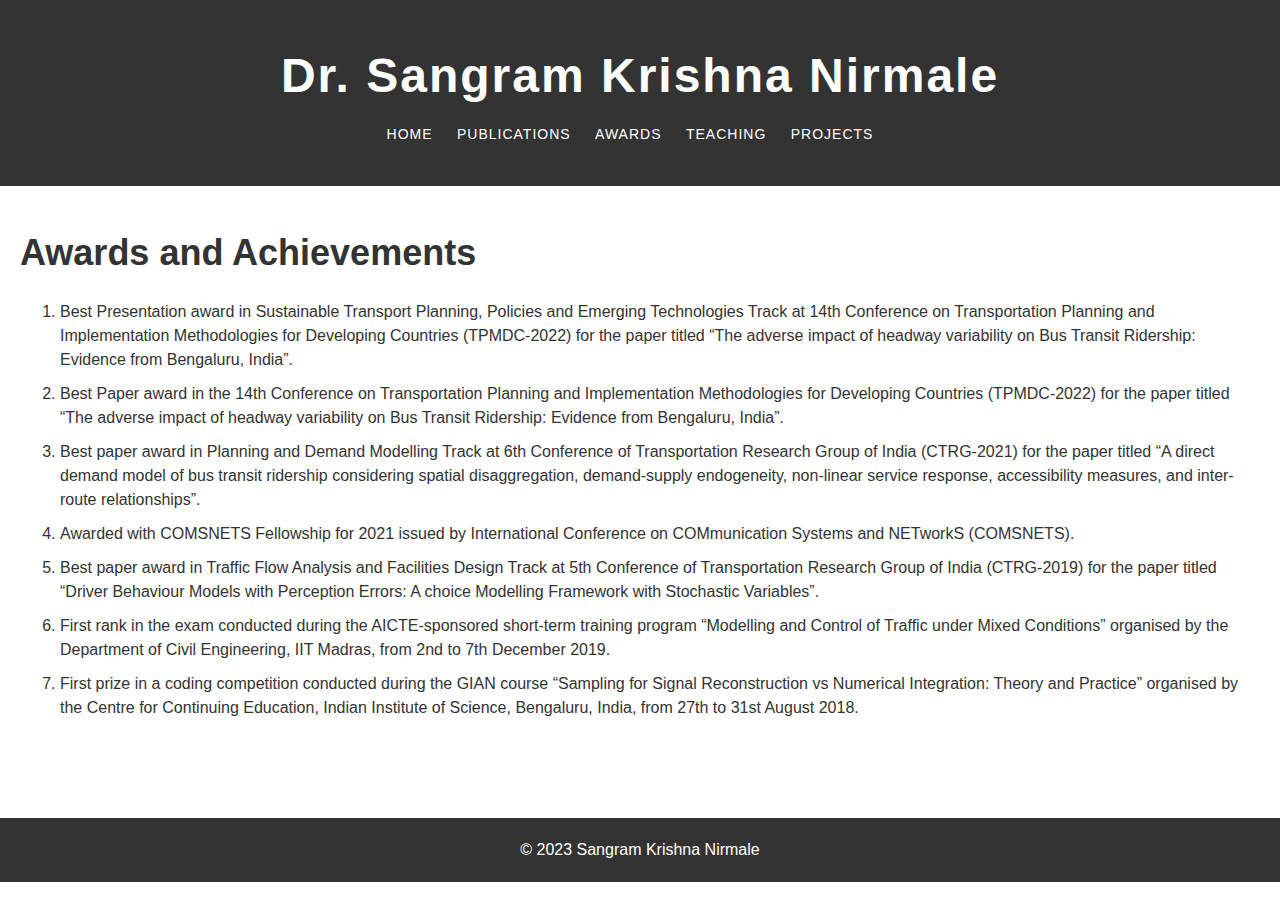
==== awards.html @ 2df4be22 "Testing2" ====
<!DOCTYPE html>
<html lang="en">
<head>
  <meta charset="UTF-8" />
  <meta name="viewport" content="width=device-width, initial-scale=1.0" />
  <title>Sangram Krishna Nirmale</title>
  <link rel="stylesheet" href="style.css" />
</head>
<body>

  <header>
    <div class="container">
      <h1 class="name">Dr. Sangram Krishna Nirmale</h1>
      <nav>
        <ul>
          <li><a href="index.html">Home</a></li>
          <li><a href="publications.html">Publications</a></li>
          <li><a href="awards.html">Awards</a></li> 
          <li><a href="TeachingExperinace.html">Teaching</a></li>
          <li><a href="projets.html">Projects</a></li>
        </ul>
      </nav>
    </div>
  </header>

  <main>
    <section id="NumberedContent">
      <h2>Awards and Achievements</h2>
      <ol>
       <li> Best Presentation award in Sustainable Transport Planning, Policies and Emerging Technologies Track at 14th Conference on Transportation Planning and Implementation Methodologies for Developing Countries (TPMDC-2022) for the paper titled “The adverse impact of headway variability on Bus Transit Ridership: Evidence from Bengaluru, India”. </li>
       <li> Best Paper award in the 14th Conference on Transportation Planning and Implementation Methodologies for Developing Countries (TPMDC-2022) for the paper titled “The adverse impact of headway variability on Bus Transit Ridership: Evidence from Bengaluru, India”. </li>
       <li> Best paper award in Planning and Demand Modelling Track at 6th Conference of Transportation Research Group of India (CTRG-2021) for the paper titled “A direct demand model of bus transit ridership considering spatial disaggregation, demand-supply endogeneity, non-linear service response, accessibility measures, and inter-route relationships”. </li>
       <li> Awarded with COMSNETS Fellowship for 2021 issued by International Conference on COMmunication Systems and NETworkS (COMSNETS).  </li>
       <li> Best paper award in Traffic Flow Analysis and Facilities Design Track at 5th Conference of Transportation Research Group of India (CTRG-2019) for the paper titled “Driver Behaviour Models with Perception Errors: A choice Modelling Framework with Stochastic Variables”.  </li>
       <li> First rank in the exam conducted during the AICTE-sponsored short-term training program “Modelling and Control of Traffic under Mixed Conditions” organised by the Department of Civil Engineering, IIT Madras, from 2nd to 7th December 2019. </li>
       <li> First prize in a coding competition conducted during the GIAN course “Sampling for Signal Reconstruction vs Numerical Integration: Theory and Practice” organised by the Centre for Continuing Education, Indian Institute of Science, Bengaluru, India, from 27th to 31st August 2018.  </li>
     </ol>





     <br>


<br>



   </main>

  <footer>
    <p>&copy; 2023 Sangram Krishna Nirmale</p>
  </footer>

</body>
</html>
---- style.css ----
/* Global styles */
* {
  box-sizing: border-box;
  margin: 0;
  padding: 0;
}

body {
  font-family: 'Open Sans', sans-serif;
  font-size: 16px;
  line-height: 1.5;
  color: #333;
}

.container {
  max-width: 1100px;
  margin: 0 auto;
  padding: 20px;
  display: flex;
  flex-direction: column;
  align-items: center;
}

header {
  background-color: #333;
  color: #fff;
  padding: 20px;
  text-align: center;
}

h1.name {
  font-size: 48px;
  margin-bottom: 10px;
  letter-spacing: 2px;
}

nav ul {
  list-style: none;
  margin: 0;
  padding: 0;
}

nav li {
  display: inline-block;
  margin-right: 20px;
}

nav a {
  color: #fff;
  text-decoration: none;
  text-transform: uppercase;
  letter-spacing: 1px;
  font-size: 14px;
}

nav a:hover {
  border-bottom: 2px solid #fff;
}

main section {
  padding: 40px 20px;
}

main section h2 {
  font-size: 36px;
  margin-bottom: 20px;
}

main section ul {
  list-style: none;
  margin: 0;
  padding: 0;
}

main section li {
  margin-bottom: 10px;
}

footer {
  background-color: #333;
  color: #fff;
  text-align: center;
  padding: 20px;
}

/* Custom styles */
.profile-image {
  display: block;
  width: 150px;
  height: 150px;
  border-radius: 50%;
  margin-bottom: 10px;
}

/* Responsive styles */
@media screen and (max-width: 767px) {
  h1.name {
    font-size: 20px;
  }

  nav li {
    display: block;
    margin-bottom: 10px;
  }

  main section {
    padding: 20px;
  }

  main section h2 {
    font-size: 24px;
    text-indent: 50px;
  }

  .profile-image {
    width: 100px;
    height: 100px;
  }
}

section#NumberedContent ol {
  margin-left: 40px;
}

section#NumberedContent ul {
  margin-left: 40px;
}


#gallery {
  padding: 40px 20px;
}

.gallery-container {
  display: grid;
  grid-template-columns: repeat(3, 1fr);
  grid-gap: 20px;
}

.gallery-item {
  position: relative;
  overflow: hidden;
}

.gallery-item img {
  width: 70%;
  height: auto;
  display: block;
  transition: transform 0.3s ease;
}

/*
.gallery-item:hover img {
  transform: scale(1.1);
}


.gallery-item figcaption {
  position: absolute;
  bottom: 0;
  left: 0;
  right: 0;
  background-color: rgba(0, 0, 0, 0.8);
  color: #fff;
  padding: 10px;
  opacity: 0;
  transition: opacity 0.3s ease;
}

.gallery-item:hover figcaption {
  opacity: 1;
}
*/

#back-to-top {
  position: fixed;
  bottom: 20px;
  right: 20px;
  display: none;
  padding: 10px 20px;
  background-color: #333;
  color: #fff;
  text-decoration: none;
  border-radius: 5px;
}

#back-to-top:hover {
  background-color: #555;
}

.gallery {
  display: grid;
  grid-template-columns: repeat(auto-fit, minmax(250px, 1fr));
  grid-gap: 20px;
}

.gallery-item {
  position: relative;
}

.gallery-item img {
  width: 100%;
  height: auto;
  display: block;
}

.caption {
  position: absolute;
  bottom: 0;
  left: 0;
  right: 0;
  background-color: rgba(0, 0, 0, 0.8);
  color: #fff;
  padding: 10px;
  opacity: 0;
  transition: opacity 0.2s ease-in-out;
}

.gallery-item:hover .caption {
  opacity: 1;
}

#home {
  display: flex;
  justify-content: center;
  align-items: center;
  height: 40vh;
}

#home img {
  max-width: 100%;
  max-height: 100%;
}



<style>
div.a {
  text-indent: 30px;
}

div.b {
  text-indent: 60px;
}

div.c {
  text-indent: 30%;
}
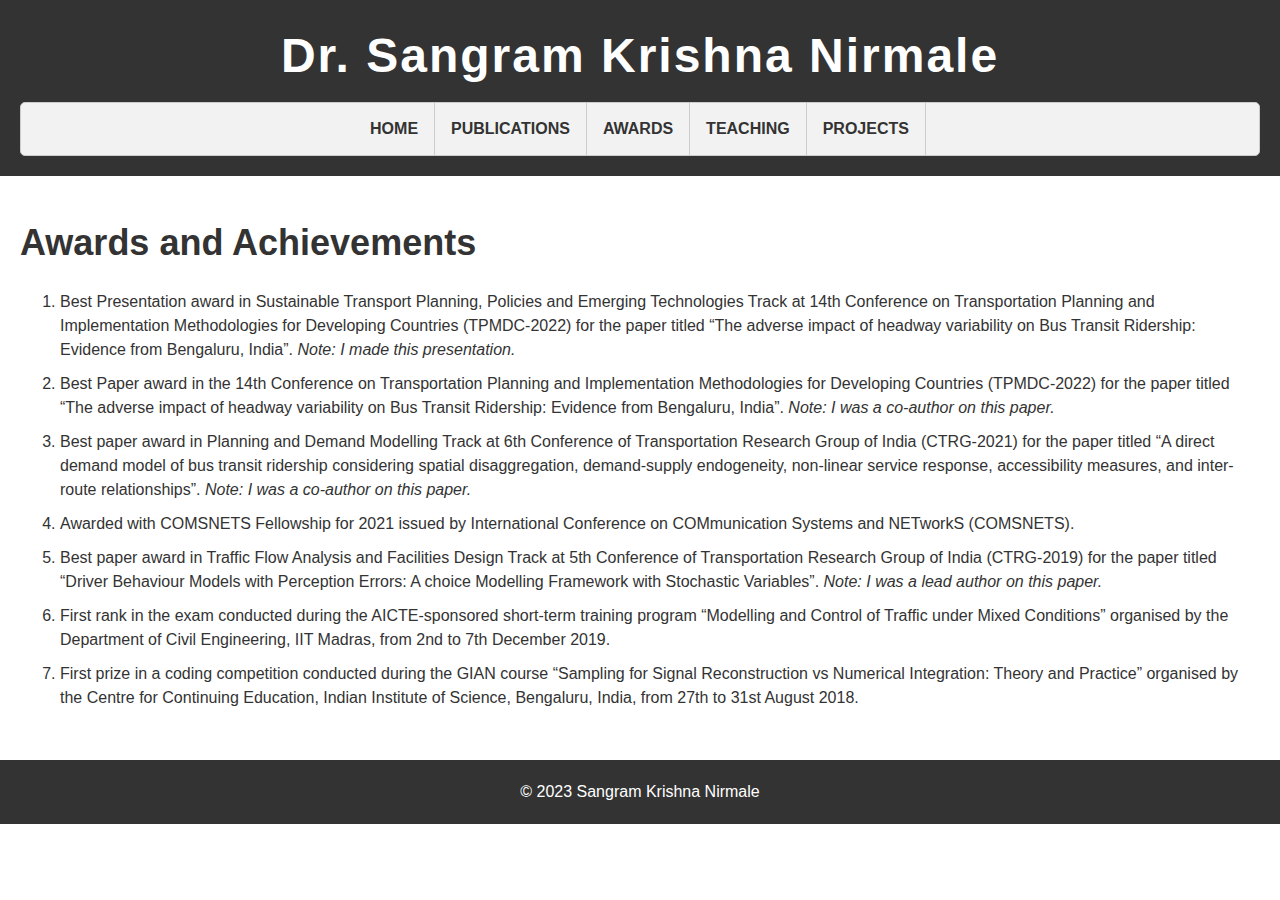
==== commit facb4e3f: "14April23_9PM" ====
--- a/awards.html
+++ b/awards.html
@@ -27,23 +27,14 @@
     <section id="NumberedContent">
       <h2>Awards and Achievements</h2>
       <ol>
-       <li> Best Presentation award in Sustainable Transport Planning, Policies and Emerging Technologies Track at 14th Conference on Transportation Planning and Implementation Methodologies for Developing Countries (TPMDC-2022) for the paper titled “The adverse impact of headway variability on Bus Transit Ridership: Evidence from Bengaluru, India”. </li>
-       <li> Best Paper award in the 14th Conference on Transportation Planning and Implementation Methodologies for Developing Countries (TPMDC-2022) for the paper titled “The adverse impact of headway variability on Bus Transit Ridership: Evidence from Bengaluru, India”. </li>
-       <li> Best paper award in Planning and Demand Modelling Track at 6th Conference of Transportation Research Group of India (CTRG-2021) for the paper titled “A direct demand model of bus transit ridership considering spatial disaggregation, demand-supply endogeneity, non-linear service response, accessibility measures, and inter-route relationships”. </li>
+       <li> Best Presentation award in Sustainable Transport Planning, Policies and Emerging Technologies Track at 14th Conference on Transportation Planning and Implementation Methodologies for Developing Countries (TPMDC-2022) for the paper titled “The adverse impact of headway variability on Bus Transit Ridership: Evidence from Bengaluru, India”. <i> Note: I made this presentation.</i>   </li>
+       <li> Best Paper award in the 14th Conference on Transportation Planning and Implementation Methodologies for Developing Countries (TPMDC-2022) for the paper titled “The adverse impact of headway variability on Bus Transit Ridership: Evidence from Bengaluru, India”. <i> Note: I was a co-author on this paper. </i>   </li>
+       <li> Best paper award in Planning and Demand Modelling Track at 6th Conference of Transportation Research Group of India (CTRG-2021) for the paper titled “A direct demand model of bus transit ridership considering spatial disaggregation, demand-supply endogeneity, non-linear service response, accessibility measures, and inter-route relationships”. <i> Note: I was a co-author on this paper. </i>  </li>
        <li> Awarded with COMSNETS Fellowship for 2021 issued by International Conference on COMmunication Systems and NETworkS (COMSNETS).  </li>
-       <li> Best paper award in Traffic Flow Analysis and Facilities Design Track at 5th Conference of Transportation Research Group of India (CTRG-2019) for the paper titled “Driver Behaviour Models with Perception Errors: A choice Modelling Framework with Stochastic Variables”.  </li>
+       <li> Best paper award in Traffic Flow Analysis and Facilities Design Track at 5th Conference of Transportation Research Group of India (CTRG-2019) for the paper titled “Driver Behaviour Models with Perception Errors: A choice Modelling Framework with Stochastic Variables”. <i> Note: I was a lead author on this paper.  </i>  </li>
        <li> First rank in the exam conducted during the AICTE-sponsored short-term training program “Modelling and Control of Traffic under Mixed Conditions” organised by the Department of Civil Engineering, IIT Madras, from 2nd to 7th December 2019. </li>
        <li> First prize in a coding competition conducted during the GIAN course “Sampling for Signal Reconstruction vs Numerical Integration: Theory and Practice” organised by the Centre for Continuing Education, Indian Institute of Science, Bengaluru, India, from 27th to 31st August 2018.  </li>
      </ol>
-
-
-
-
-
-     <br>
-
-
-<br>
 
 
 
--- a/style.css
+++ b/style.css
@@ -10,16 +10,77 @@
   font-size: 16px;
   line-height: 1.5;
   color: #333;
+  margin-right: 0px;
+  margin-left: 0px;
 }
 
 .container {
-  max-width: 1100px;
+  max-width: 100%;
   margin: 0 auto;
-  padding: 20px;
+  padding: 0 auto;
   display: flex;
   flex-direction: column;
   align-items: center;
-}
+  width: 100%;
+}
+
+
+nav {
+  background-color: #f2f2f2;  /* #f2f2f2 */
+  border: 1px solid #ccc;
+  border-radius: 5px;
+  overflow: hidden;
+  width: 100%;
+}
+
+nav ul {
+  list-style: none;
+  margin: 0;
+  padding: 0;
+  display: flex;
+  justify-content: center;
+  text-transform: uppercase;
+  font-weight: bold;
+}
+
+nav li a {
+  display: block;
+  color: #333;
+  text-align: center;
+  padding: 14px 16px;
+  text-decoration: none;
+  border-right: 1px solid #ccc;
+}
+
+/* CSS for the hover effect */
+nav li a:hover {
+  background-color: #ddd;
+}
+nav li a:hover i:before {
+  content: "\f1b2"; /* This is the code for the alternate icon */
+}
+
+/* Media queries for mobile devices */
+@media only screen and (max-width: 600px) {
+  nav li {
+    width: 100%;
+    border-right: none;
+  }
+  
+  nav li:last-child {
+    border-bottom: 1px solid #ccc;
+  }
+  
+  nav li a {
+    border-bottom: 1px solid #ccc;
+    padding: 10px 0;
+  }
+  
+  nav ul {
+    flex-wrap: wrap;
+  }
+}
+
 
 header {
   background-color: #333;
@@ -34,28 +95,7 @@
   letter-spacing: 2px;
 }
 
-nav ul {
-  list-style: none;
-  margin: 0;
-  padding: 0;
-}
-
-nav li {
-  display: inline-block;
-  margin-right: 20px;
-}
-
-nav a {
-  color: #fff;
-  text-decoration: none;
-  text-transform: uppercase;
-  letter-spacing: 1px;
-  font-size: 14px;
-}
-
-nav a:hover {
-  border-bottom: 2px solid #fff;
-}
+
 
 main section {
   padding: 40px 20px;
@@ -95,12 +135,14 @@
 /* Responsive styles */
 @media screen and (max-width: 767px) {
   h1.name {
-    font-size: 20px;
+    font-size: 36px;
+
   }
 
   nav li {
     display: block;
     margin-bottom: 10px;
+    text-indent: 10px;
   }
 
   main section {
@@ -109,7 +151,6 @@
 
   main section h2 {
     font-size: 24px;
-    text-indent: 50px;
   }
 
   .profile-image {
@@ -118,13 +159,6 @@
   }
 }
 
-section#NumberedContent ol {
-  margin-left: 40px;
-}
-
-section#NumberedContent ul {
-  margin-left: 40px;
-}
 
 
 #gallery {
@@ -149,28 +183,6 @@
   transition: transform 0.3s ease;
 }
 
-/*
-.gallery-item:hover img {
-  transform: scale(1.1);
-}
-
-
-.gallery-item figcaption {
-  position: absolute;
-  bottom: 0;
-  left: 0;
-  right: 0;
-  background-color: rgba(0, 0, 0, 0.8);
-  color: #fff;
-  padding: 10px;
-  opacity: 0;
-  transition: opacity 0.3s ease;
-}
-
-.gallery-item:hover figcaption {
-  opacity: 1;
-}
-*/
 
 #back-to-top {
   position: fixed;
@@ -232,18 +244,30 @@
   max-height: 100%;
 }
 
-
-
 <style>
 div.a {
-  text-indent: 30px;
+  text-indent: 0px;
+  padding-left: 40px;
+  text-indent:-20px;
 }
 
 div.b {
-  text-indent: 60px;
+  text-indent: 0px;
+  padding-left: 40px;
+  text-indent:-20px;
 }
 
 div.c {
-  text-indent: 30%;
-}
-
+  text-indent: 0%;
+  padding-left: 40px;
+  text-indent:-20px;
+}
+
+section#NumberedContent ol {
+  padding-left: 40px;
+}
+
+section#NumberedContent ul {
+  padding-left: 40px;
+  text-indent:-20px;
+}
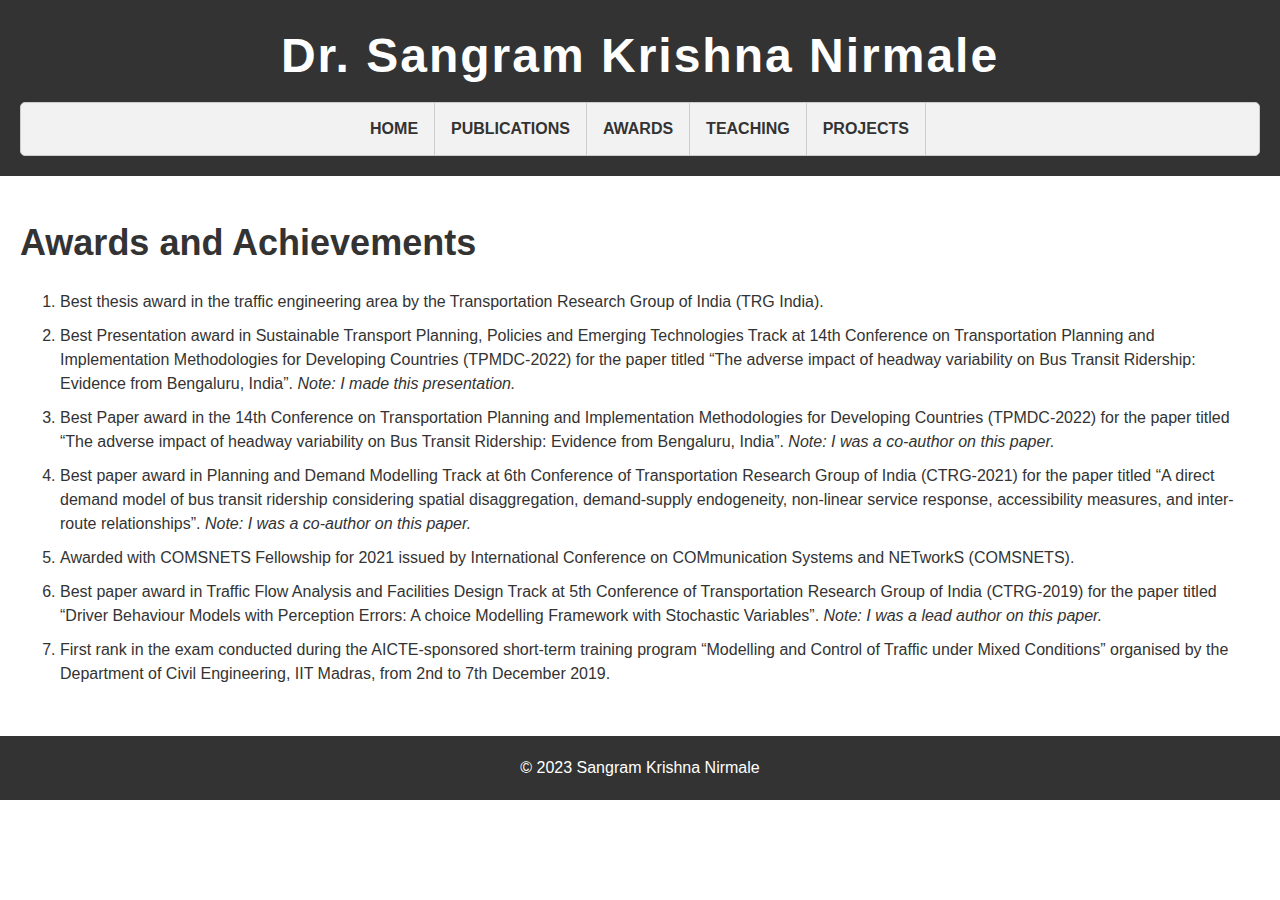
==== commit 6a671a65: "23Dec2023_6AM" ====
--- a/awards.html
+++ b/awards.html
@@ -27,13 +27,13 @@
     <section id="NumberedContent">
       <h2>Awards and Achievements</h2>
       <ol>
+       <li> Best thesis award in the traffic engineering area by the Transportation Research Group of India (TRG India).    </li>
        <li> Best Presentation award in Sustainable Transport Planning, Policies and Emerging Technologies Track at 14th Conference on Transportation Planning and Implementation Methodologies for Developing Countries (TPMDC-2022) for the paper titled “The adverse impact of headway variability on Bus Transit Ridership: Evidence from Bengaluru, India”. <i> Note: I made this presentation.</i>   </li>
        <li> Best Paper award in the 14th Conference on Transportation Planning and Implementation Methodologies for Developing Countries (TPMDC-2022) for the paper titled “The adverse impact of headway variability on Bus Transit Ridership: Evidence from Bengaluru, India”. <i> Note: I was a co-author on this paper. </i>   </li>
        <li> Best paper award in Planning and Demand Modelling Track at 6th Conference of Transportation Research Group of India (CTRG-2021) for the paper titled “A direct demand model of bus transit ridership considering spatial disaggregation, demand-supply endogeneity, non-linear service response, accessibility measures, and inter-route relationships”. <i> Note: I was a co-author on this paper. </i>  </li>
        <li> Awarded with COMSNETS Fellowship for 2021 issued by International Conference on COMmunication Systems and NETworkS (COMSNETS).  </li>
        <li> Best paper award in Traffic Flow Analysis and Facilities Design Track at 5th Conference of Transportation Research Group of India (CTRG-2019) for the paper titled “Driver Behaviour Models with Perception Errors: A choice Modelling Framework with Stochastic Variables”. <i> Note: I was a lead author on this paper.  </i>  </li>
        <li> First rank in the exam conducted during the AICTE-sponsored short-term training program “Modelling and Control of Traffic under Mixed Conditions” organised by the Department of Civil Engineering, IIT Madras, from 2nd to 7th December 2019. </li>
-       <li> First prize in a coding competition conducted during the GIAN course “Sampling for Signal Reconstruction vs Numerical Integration: Theory and Practice” organised by the Centre for Continuing Education, Indian Institute of Science, Bengaluru, India, from 27th to 31st August 2018.  </li>
      </ol>
 
 
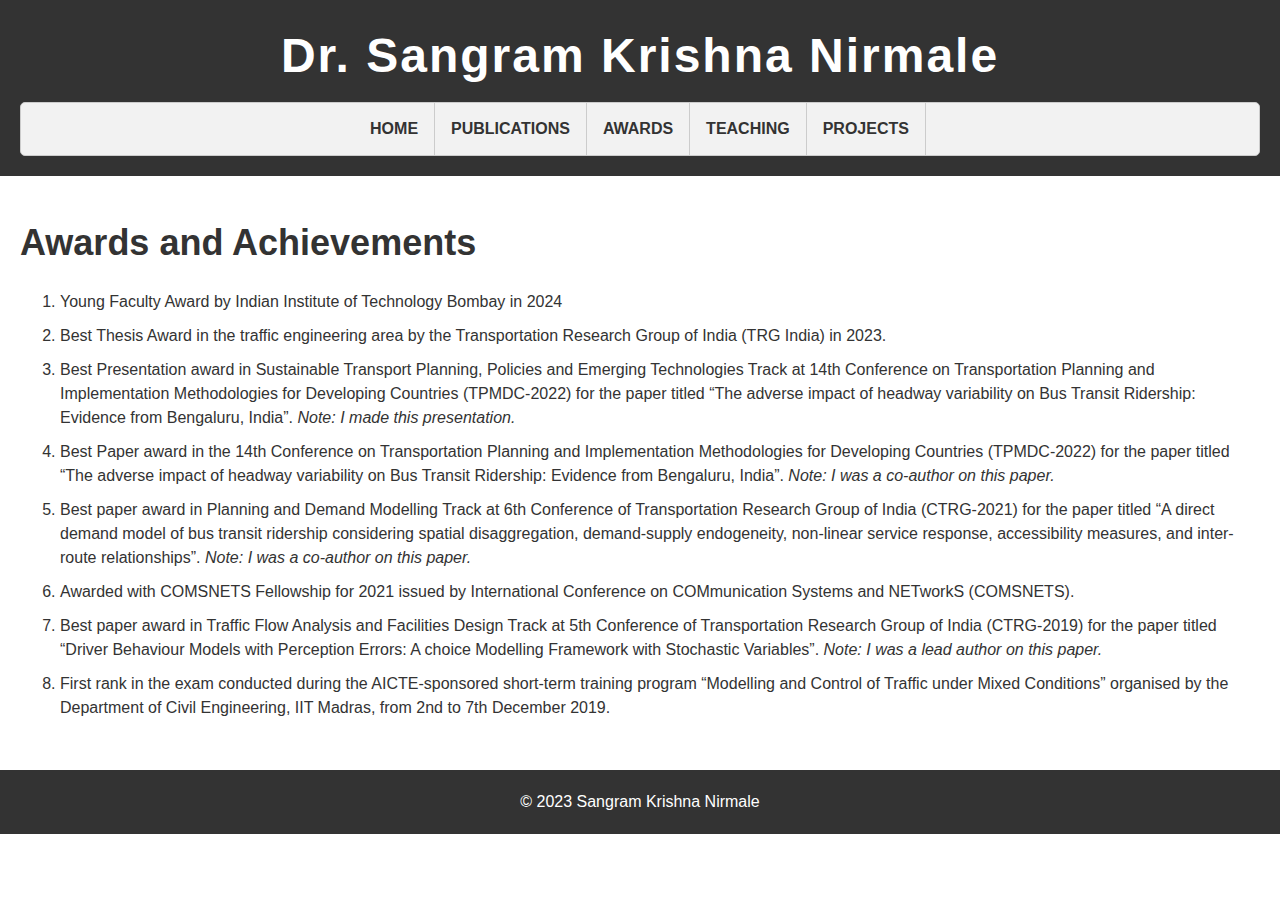
==== commit 70395e8f: "6April2024_11AM" ====
--- a/awards.html
+++ b/awards.html
@@ -27,7 +27,8 @@
     <section id="NumberedContent">
       <h2>Awards and Achievements</h2>
       <ol>
-       <li> Best thesis award in the traffic engineering area by the Transportation Research Group of India (TRG India).    </li>
+       <li> Young Faculty Award by Indian Institute of Technology Bombay in 2024 </li>
+       <li> Best Thesis Award in the traffic engineering area by the Transportation Research Group of India (TRG India) in 2023.    </li>
        <li> Best Presentation award in Sustainable Transport Planning, Policies and Emerging Technologies Track at 14th Conference on Transportation Planning and Implementation Methodologies for Developing Countries (TPMDC-2022) for the paper titled “The adverse impact of headway variability on Bus Transit Ridership: Evidence from Bengaluru, India”. <i> Note: I made this presentation.</i>   </li>
        <li> Best Paper award in the 14th Conference on Transportation Planning and Implementation Methodologies for Developing Countries (TPMDC-2022) for the paper titled “The adverse impact of headway variability on Bus Transit Ridership: Evidence from Bengaluru, India”. <i> Note: I was a co-author on this paper. </i>   </li>
        <li> Best paper award in Planning and Demand Modelling Track at 6th Conference of Transportation Research Group of India (CTRG-2021) for the paper titled “A direct demand model of bus transit ridership considering spatial disaggregation, demand-supply endogeneity, non-linear service response, accessibility measures, and inter-route relationships”. <i> Note: I was a co-author on this paper. </i>  </li>
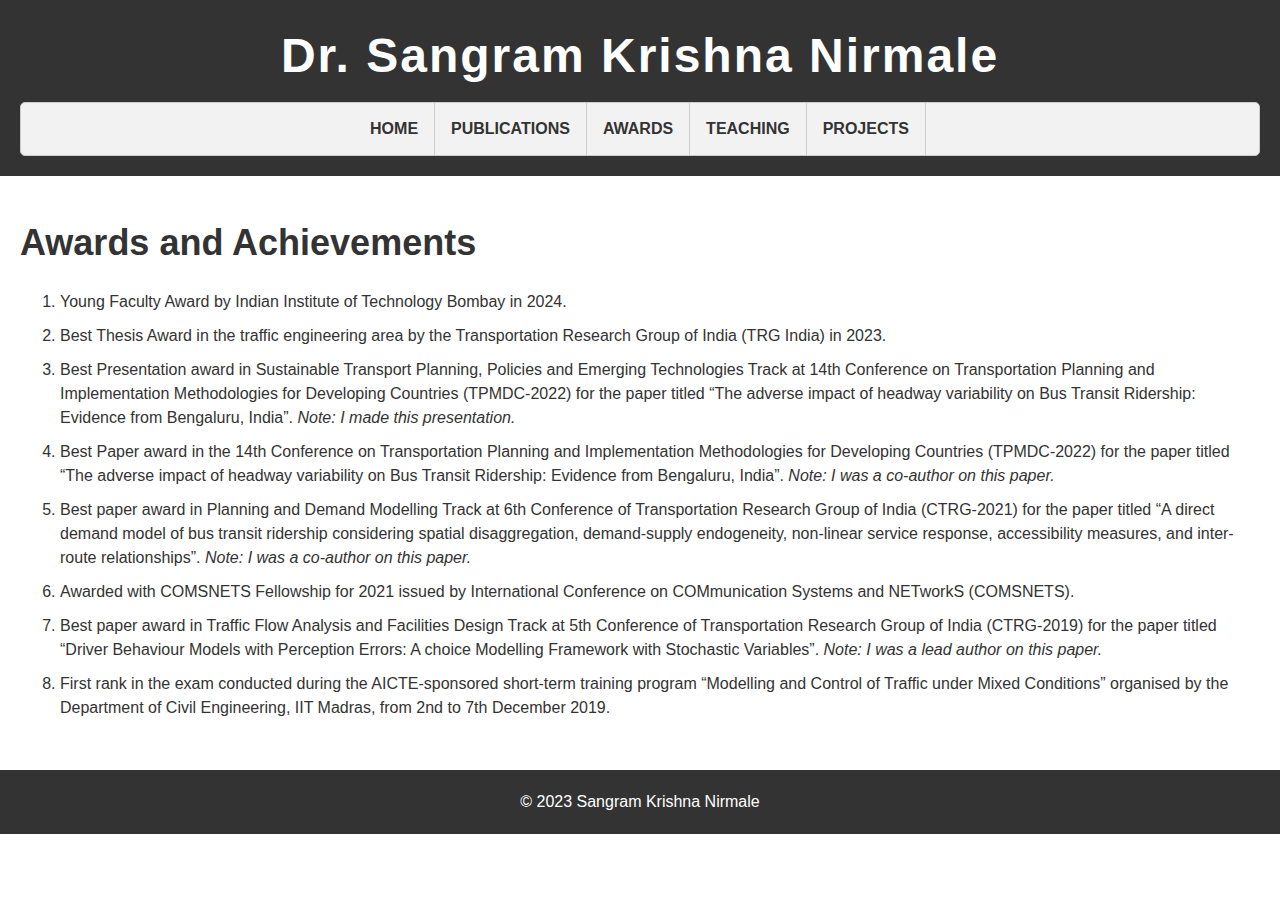
==== commit 02294de3: "11am" ====
--- a/awards.html
+++ b/awards.html
@@ -27,7 +27,7 @@
     <section id="NumberedContent">
       <h2>Awards and Achievements</h2>
       <ol>
-       <li> Young Faculty Award by Indian Institute of Technology Bombay in 2024 </li>
+       <li> Young Faculty Award by Indian Institute of Technology Bombay in 2024. </li>
        <li> Best Thesis Award in the traffic engineering area by the Transportation Research Group of India (TRG India) in 2023.    </li>
        <li> Best Presentation award in Sustainable Transport Planning, Policies and Emerging Technologies Track at 14th Conference on Transportation Planning and Implementation Methodologies for Developing Countries (TPMDC-2022) for the paper titled “The adverse impact of headway variability on Bus Transit Ridership: Evidence from Bengaluru, India”. <i> Note: I made this presentation.</i>   </li>
        <li> Best Paper award in the 14th Conference on Transportation Planning and Implementation Methodologies for Developing Countries (TPMDC-2022) for the paper titled “The adverse impact of headway variability on Bus Transit Ridership: Evidence from Bengaluru, India”. <i> Note: I was a co-author on this paper. </i>   </li>
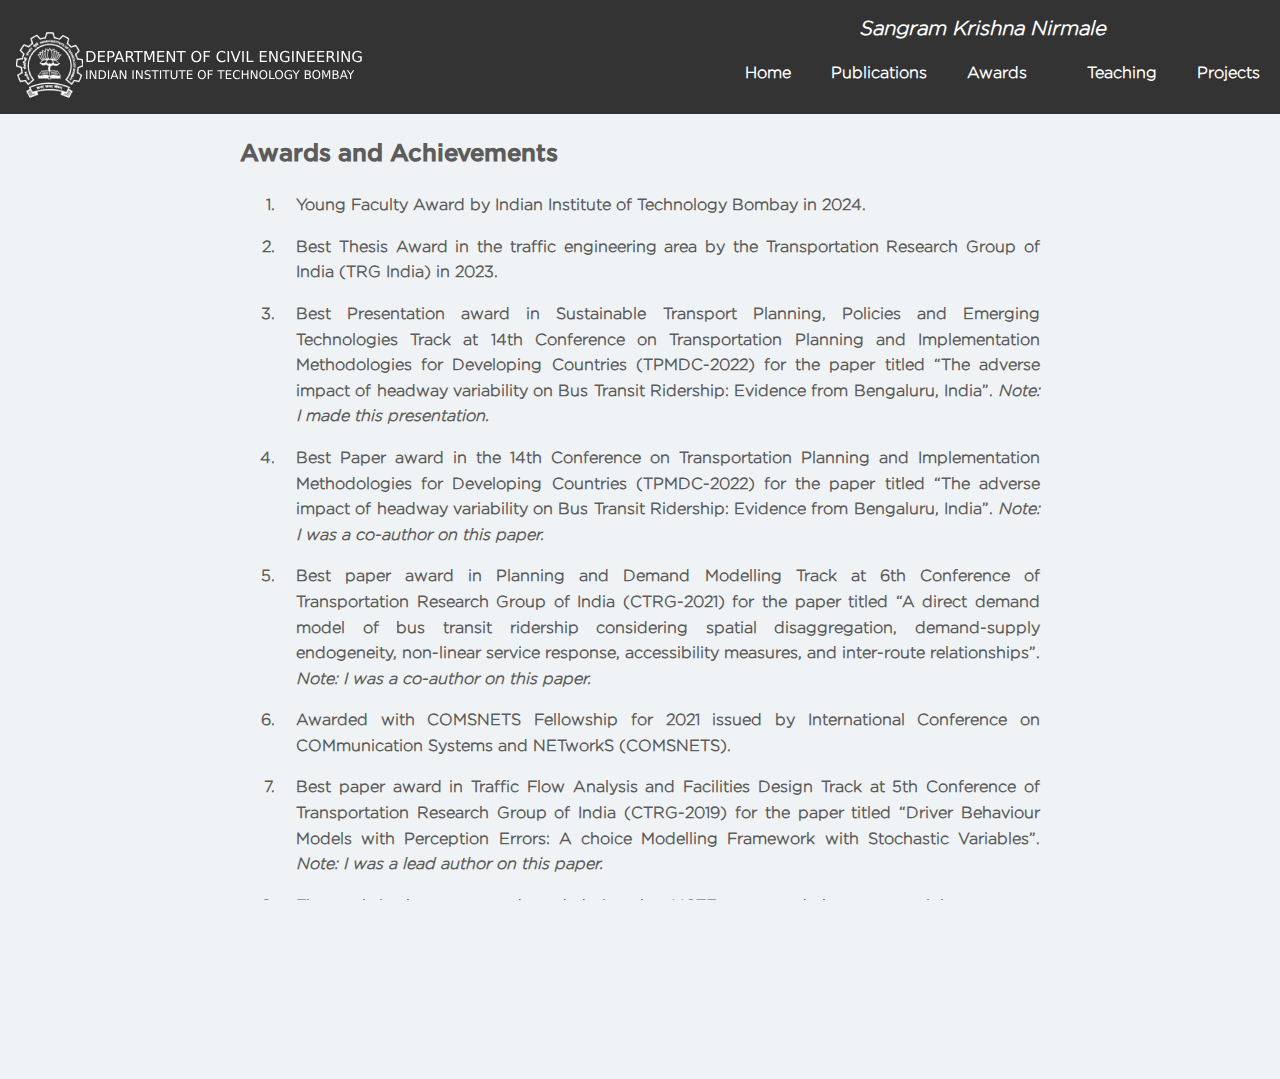
==== commit 7f8e8cd6: "29April24_1130AM" ====
--- a/awards.html
+++ b/awards.html
@@ -1,32 +1,66 @@
 <!DOCTYPE html>
 <html lang="en">
+
 <head>
-  <meta charset="UTF-8" />
-  <meta name="viewport" content="width=device-width, initial-scale=1.0" />
-  <title>Sangram Krishna Nirmale</title>
-  <link rel="stylesheet" href="style.css" />
+  <meta charset="UTF-8"/>
+  <meta name="viewport" content="width=device-width, initial-scale=1.0">
+  <meta name="author" content="Theme Region">
+  <meta name="description" content="">
+  <title>Sangram Krishna Nirmale - Home</title>
+  <link rel="stylesheet" href="style.css"/>
+  <link rel="stylesheet" type="text/css" href="css/custom.css">
+  <link rel="stylesheet" href="pignose.calendar.min.css"/>
+  <link rel="stylesheet" href="css/custom.css"/>
+  <link rel="stylesheet" href="css/font.css"/>
+  <link rel="stylesheet" href="css/main.css"/>
+  <style>
+    .social-icons {
+      display: flex; /* Use flexbox layout */
+      justify-content: center; /* Center the icons horizontally */
+      gap: 10px; /* Adjust the gap between icons */
+      align-items: center; /* Center the icons vertically */
+      padding: 0px; /* Add padding as needed */
+    }
+    .social-icon {
+      width: 40px; /* Set the desired width for all icons */
+      height: 40px; /* Set the desired height for all icons */
+    }
+  </style>
 </head>
-<body>
 
-  <header>
-    <div class="container">
-      <h1 class="name">Dr. Sangram Krishna Nirmale</h1>
+
+
+<header>
+  <div class="logo">
+    <img src="Civil_IITB_logo.png" alt="College Logo">
+  </div>
+  <div class="header-content">
+    <div class="name-and-nav">
+      <div class="name">
+        <em>Sangram Krishna Nirmale</em>
+      </div>
       <nav>
-        <ul>
+        <ul class="nav-tabs">
           <li><a href="index.html">Home</a></li>
           <li><a href="publications.html">Publications</a></li>
-          <li><a href="awards.html">Awards</a></li> 
-          <li><a href="TeachingExperinace.html">Teaching</a></li>
+          <li><a href="awards.html">Awards</a></li>
+          <li><li><a href="TeachingExperinace.html">Teaching</a></li>
           <li><a href="projets.html">Projects</a></li>
         </ul>
       </nav>
     </div>
-  </header>
+  </div>
+</header>
+
+
+
 
   <main>
-    <section id="NumberedContent">
       <h2>Awards and Achievements</h2>
-      <ol>
+
+
+<div class="awards"> 
+      <ol >
        <li> Young Faculty Award by Indian Institute of Technology Bombay in 2024. </li>
        <li> Best Thesis Award in the traffic engineering area by the Transportation Research Group of India (TRG India) in 2023.    </li>
        <li> Best Presentation award in Sustainable Transport Planning, Policies and Emerging Technologies Track at 14th Conference on Transportation Planning and Implementation Methodologies for Developing Countries (TPMDC-2022) for the paper titled “The adverse impact of headway variability on Bus Transit Ridership: Evidence from Bengaluru, India”. <i> Note: I made this presentation.</i>   </li>
@@ -35,17 +69,21 @@
        <li> Awarded with COMSNETS Fellowship for 2021 issued by International Conference on COMmunication Systems and NETworkS (COMSNETS).  </li>
        <li> Best paper award in Traffic Flow Analysis and Facilities Design Track at 5th Conference of Transportation Research Group of India (CTRG-2019) for the paper titled “Driver Behaviour Models with Perception Errors: A choice Modelling Framework with Stochastic Variables”. <i> Note: I was a lead author on this paper.  </i>  </li>
        <li> First rank in the exam conducted during the AICTE-sponsored short-term training program “Modelling and Control of Traffic under Mixed Conditions” organised by the Department of Civil Engineering, IIT Madras, from 2nd to 7th December 2019. </li>
+     
      </ol>
 
+</div>
 
 
    </main>
 
-  <footer>
-    <p>&copy; 2023 Sangram Krishna Nirmale</p>
-  </footer>
 
-</body>
+<footer>
+  <p style="color:white;">&copy; 2024 Sangram Krishna Nirmale</p>
+</footer>
+
+
+
 </html>
 
 
--- a/style.css
+++ b/style.css
@@ -1,104 +1,72 @@
-/* Global styles */
-* {
-  box-sizing: border-box;
-  margin: 0;
-  padding: 0;
+/* General header styles */
+body {
+    margin: 0;
+    padding: 0;
+}
+header {
+    position: sticky; /* Use sticky positioning */
+    top: 0; /* Stick to the top of the page */
+    display: flex;
+    align-items: center;
+    justify-content: space-between;
+    padding: 10px;
+    background-color: #333;
+    margin: 0; /* Remove margin around the header */
 }
 
-body {
-  font-family: 'Open Sans', sans-serif;
-  font-size: 16px;
-  line-height: 1.5;
-  color: #333;
-  margin-right: 0px;
-  margin-left: 0px;
+/* Logo styles */
+.logo img {
+  height: auto; /* Take the full height of the header */
+    display: flex;
+    align-items: center;
 }
 
-.container {
-  max-width: 100%;
-  margin: 0 auto;
-  padding: 0 auto;
-  display: flex;
-  flex-direction: column;
-  align-items: center;
-  width: 100%;
+/* Name and navigation container */
+.name-and-nav {
+    text-align: center;
+    flex-grow: 1; /* Use the available space */
+}
+
+/* Name styles */
+.name {
+    margin-bottom: 10px; /* Space between the name and the navigation */
+    font-size: 20px; /* Adjust the font size as desired */
+    color: white; /* Color of the text */
+}
+
+/* Navigation tab styles */
+nav ul {
+    list-style: none;
+    display: flex;
+    justify-content: center;
+    gap: 20px;
+}
+
+nav ul li {
+    display: inline;
+}
+
+nav ul li a {
+    text-decoration: none;
+    color: white; /* Text color */
+    padding: 10px;
+    border-radius: 5px; /* Rounded corners */
+}
+
+nav ul li a:hover {
+    background-color: lightgrey; /* Background color on hover */
+    color: black; /* Text color on hover */
 }
 
 
-nav {
-  background-color: #f2f2f2;  /* #f2f2f2 */
-  border: 1px solid #ccc;
-  border-radius: 5px;
-  overflow: hidden;
-  width: 100%;
-}
-
-nav ul {
-  list-style: none;
-  margin: 0;
-  padding: 0;
-  display: flex;
-  justify-content: center;
-  text-transform: uppercase;
-  font-weight: bold;
-}
-
-nav li a {
-  display: block;
-  color: #333;
-  text-align: center;
-  padding: 14px 16px;
-  text-decoration: none;
-  border-right: 1px solid #ccc;
-}
-
-/* CSS for the hover effect */
-nav li a:hover {
-  background-color: #ddd;
-}
-nav li a:hover i:before {
-  content: "\f1b2"; /* This is the code for the alternate icon */
-}
-
-/* Media queries for mobile devices */
-@media only screen and (max-width: 600px) {
-  nav li {
-    width: 100%;
-    border-right: none;
+main {
+  max-width: 800px; /* Adjust width as needed */
+  margin: 0 auto; /* Centers the content */
   }
-  
-  nav li:last-child {
-    border-bottom: 1px solid #ccc;
-  }
-  
-  nav li a {
-    border-bottom: 1px solid #ccc;
-    padding: 10px 0;
-  }
-  
-  nav ul {
-    flex-wrap: wrap;
-  }
-}
-
-
-header {
-  background-color: #333;
-  color: #fff;
-  padding: 20px;
-  text-align: center;
-}
-
-h1.name {
-  font-size: 48px;
-  margin-bottom: 10px;
-  letter-spacing: 2px;
-}
-
 
 
 main section {
-  padding: 40px 20px;
+  padding: 20px 20px;
 }
 
 main section h2 {
@@ -118,118 +86,9 @@
 
 footer {
   background-color: #333;
-  color: #fff;
+  color: red;
   text-align: center;
-  padding: 20px;
-}
-
-/* Custom styles */
-.profile-image {
-  display: block;
-  width: 150px;
-  height: 150px;
-  border-radius: 50%;
-  margin-bottom: 10px;
-}
-
-/* Responsive styles */
-@media screen and (max-width: 767px) {
-  h1.name {
-    font-size: 36px;
-
-  }
-
-  nav li {
-    display: block;
-    margin-bottom: 10px;
-    text-indent: 10px;
-  }
-
-  main section {
-    padding: 20px;
-  }
-
-  main section h2 {
-    font-size: 24px;
-  }
-
-  .profile-image {
-    width: 100px;
-    height: 100px;
-  }
-}
-
-
-
-#gallery {
-  padding: 40px 20px;
-}
-
-.gallery-container {
-  display: grid;
-  grid-template-columns: repeat(3, 1fr);
-  grid-gap: 20px;
-}
-
-.gallery-item {
-  position: relative;
-  overflow: hidden;
-}
-
-.gallery-item img {
-  width: 70%;
-  height: auto;
-  display: block;
-  transition: transform 0.3s ease;
-}
-
-
-#back-to-top {
-  position: fixed;
-  bottom: 20px;
-  right: 20px;
-  display: none;
-  padding: 10px 20px;
-  background-color: #333;
-  color: #fff;
-  text-decoration: none;
-  border-radius: 5px;
-}
-
-#back-to-top:hover {
-  background-color: #555;
-}
-
-.gallery {
-  display: grid;
-  grid-template-columns: repeat(auto-fit, minmax(250px, 1fr));
-  grid-gap: 20px;
-}
-
-.gallery-item {
-  position: relative;
-}
-
-.gallery-item img {
-  width: 100%;
-  height: auto;
-  display: block;
-}
-
-.caption {
-  position: absolute;
-  bottom: 0;
-  left: 0;
-  right: 0;
-  background-color: rgba(0, 0, 0, 0.8);
-  color: #fff;
   padding: 10px;
-  opacity: 0;
-  transition: opacity 0.2s ease-in-out;
-}
-
-.gallery-item:hover .caption {
-  opacity: 1;
 }
 
 #home {
@@ -240,34 +99,74 @@
 }
 
 #home img {
-  max-width: 100%;
-  max-height: 100%;
+  max-width: 80%;
+  max-height: 80%;
 }
 
-<style>
-div.a {
-  text-indent: 0px;
-  padding-left: 40px;
-  text-indent:-20px;
+
+
+.awards li {
+  margin-left: 0;
+  padding-left: 1em;
+  padding-bottom: 1em;
+  text-indent: 0em;
 }
 
-div.b {
-  text-indent: 0px;
-  padding-left: 40px;
-  text-indent:-20px;
+
+
+
+
+/* Media query for responsiveness */
+@media (max-width: 768px) {
+    /* Adjust the header height for smaller screens */
+    header {
+        flex-direction: column;
+        height: auto;
+        align-items: flex-start;
+    }
+
+    /* Adjust the logo size */
+    .logo img {
+        width: 100%; /* Full width of the header */
+        height: auto;
+    }
+
+    /* Adjust the name and navigation styles */
+    .name-and-nav {
+        text-align: left;
+        width: 100%;
+    }
+
+    /* Adjust the navigation tabs layout */
+    nav ul {
+        flex-direction: column;
+        gap: 10px;
+    }
+
+    nav ul li a {
+        padding: 5px 10px;
+    }
 }
 
-div.c {
-  text-indent: 0%;
-  padding-left: 40px;
-  text-indent:-20px;
+
+
+
+
+
+/* Home content styles */
+.home-content {
+    display: flex; /* Use flexbox layout */
+    gap: 30px; /* Gap between the image and content */
 }
 
-section#NumberedContent ol {
-  padding-left: 40px;
+/* Profile image styles */
+.profile-image {
+    width: 200px; /* Adjust the width as desired */
+    height: auto; /* Maintain aspect ratio */
+    border-radius: 0%; /* Optional: rounded corners for the image */
 }
 
-section#NumberedContent ul {
-  padding-left: 40px;
-  text-indent:-20px;
+/* Text content styles */
+.text-content {
+    flex: 1; /* Allow the text content to take up the remaining space */
 }
--- a/css/custom.css
+++ b/css/custom.css
@@ -0,0 +1,1622 @@
+
+html {
+    height: 100%
+}
+
+body {
+    font-size: 16px;
+    line-height: 1.6;
+    font-family: 'Gotham Light' !important;
+    text-align: justify;
+    color: #2e2e2e;
+    height: 100%
+}
+
+strong {
+    font-family: 'Gotham Bold';
+}
+
+p {
+    color: #4c4c4c;
+}
+
+a {
+    color: #1e79b7;
+}
+
+table {
+    width: 100%;
+    border: 1px solid #ddd;
+}
+
+td {
+    font-size: 14px;
+    padding: 5px 10px;
+    text-align: left !important;
+}
+
+.tr-twitter p {
+    color: #fff;
+}
+
+.mt-0 {
+    margin-top: 0 !important;
+}
+
+.mt-10 {
+    margin-top: 10px !important;
+}
+
+.mt-20 {
+    margin-top: 20px;
+}
+
+.ml-15 {
+    margin-left: 15px !important;
+}
+
+.pb-20 {
+    padding-bottom: 20px !important
+}
+
+.pd-10 {
+    padding: 10px;
+    padding-top: 25px;
+}
+
+.bg-white {
+    background: #fff;
+}
+
+.header-in-css {
+    margin-top: 0px;
+    background: #6e000014;
+    padding: 15px;
+    font-size: 28px;
+    color: #6e0000;
+    margin-bottom: 25px;
+}
+
+.main-wrapper {
+    min-height: 100%;
+    padding-bottom: 164px;
+}
+
+/*header*/
+
+.tr-topbar {
+    background-color: #144196
+}
+
+.top-header-index .navbar-brand {
+    padding: 0;
+    margin-top: 5px;
+}
+
+.topbar-bg-color-2 .breaking-news span {
+    border-right-color: transparent;
+    padding: 35px 20px;
+}
+
+.topbar-bg-color-2 .topbar-right {
+    padding-bottom: 0;
+    border-left-color: transparent;
+}
+
+/*.tr-topbar .navbar-brand{position:relative;display:inline-block;width:350px;height:70px}*/
+
+.upcoming-events {
+    line-height: 70px;
+    padding: 0 20px 0 0 !important;
+}
+
+.logo {
+    position: relative;
+    width: 1000px;
+    height: 64px;
+    /* margin: 10px 5px; */
+    margin-top: 10px;
+    padding: 10px 0;
+    /* background: url(../images/civil-logo-iit.png)no-repeat center; */
+    /* background-size: cover; */
+}
+
+.tr-topbar {
+    border-radius: 0;
+    position: fixed;
+    top: 0px;
+    left: 0;
+    width: 100%;
+    z-index: 99999;
+    /*overflow: hidden;*/
+}
+
+.topbar2 {
+    padding: 5px 25px;
+}
+
+/*.topbar2{border-radius: 0;position: fixed;top: 0;left: 0;width: 100%;z-index: 9999;background: #144196;padding: 5px 15px;border-bottom: 5px solid #a9a9a991;}*/
+
+.topbar2 .btn-webmail {
+    background: #fff !important;
+    width: auto;
+    float: right;
+    margin-bottom: 0px;
+    color: #144196;
+    font-size: 12px !important;
+    padding-bottom: 10px !important;
+}
+
+.topbar2 .btn-webmail:hover,
+.topbar2 .btn-webmail:focus,
+.topbar2 .btn-webmail:visited {
+    background: #fff !important;
+    width: auto;
+}
+
+.lateral-padding {
+    margin-top: 130px
+}
+
+.lateral-padding1 {
+    margin-top: 90px
+}
+
+.btn-webmail {
+    margin-top: 0 !important;
+    margin-bottom: 10px;
+    background-color: #144196 !important;
+    border-color: #144196 !important;
+    text-transform: uppercase;
+    width: 100%;
+    text-decoration: underline;
+}
+
+.btn-webmail:hover,
+.btn-webmail:focus,
+.btn-webmail:visited {
+    background-color: #144196 !important;
+    border-color: #144196 !important;
+    width: 100%;
+    text-decoration: underline;
+}
+
+/*header*/
+
+.calendar_modal {
+    margin: 90px auto 0;
+}
+
+.slider-style-three .item {
+    min-height: 300px
+}
+
+.event-sidebar {
+    list-style-type: none;
+    padding-left: 0;
+}
+
+.event-sidebar h3 {
+    background: #905306;
+    color: #fff;
+    padding: 10px;
+}
+
+.event-sidebar marquee {
+    height: 150px;
+    padding: 10px;
+    border: 1px solid #aaa
+}
+
+.event-sidebar marquee a {
+    position: relative;
+    display: block;
+    overflow: hidden;
+}
+
+#footer {
+    margin-top: 108px;
+}
+
+.footer-bottom {
+    background-color: #082c6f;
+    padding: 10px 0 0 0;
+}
+
+.footer-logo {
+    margin-bottom: 0
+}
+
+.footer-logo a {
+    position: relative;
+    display: block;
+    overflow: hidden;
+}
+
+.footer-bottom,
+.footer-bottom a,
+.copyright,
+.copyright a {
+    color: #fff;
+}
+
+.footer-bottom a:hover {
+    color: #fff;
+    text-decoration: underline;
+}
+
+.footer-bottom address {
+    margin-top: 20px;
+}
+
+.address-footer p label {
+    margin-right: 5px;
+}
+
+.footer-map {
+    width: 100% !important;
+}
+
+.footer-map iframe {
+    height: 200px;
+    border: none;
+}
+
+#footer-c {
+    cursor: pointer;
+    color: #fff;
+    text-align: right;
+    text-decoration: underline;
+}
+
+/* #footer{margin-bottom:20px} */
+
+.whyus-list {
+    padding-left: 20px !important;
+    margin-bottom: 10px !important;
+    font-size: 14px;
+    color: #88898a;
+    line-height: 24px;
+}
+
+.whyus-list .fa {
+    margin-right: 10px;
+}
+
+.tr-breaking-news .gallery-turner {
+    right: 20px;
+    top: -3px;
+    font-size: inherit;
+}
+
+.photo-gallery-three .item {
+    margin-bottom: 20px;
+}
+
+.pic-gall .gallery-turner {
+    top: -5px;
+}
+
+#photo-gallery img {
+    height: 150px
+}
+
+.local-events .nav-tabs:after {
+    display: none;
+}
+
+.tr-menu.sidebar-menu .navbar-default li {
+    margin: 3px 0 !important;
+}
+
+.navbar-collapse .fa {
+    position: absolute;
+    top: 8px;
+    left: 0;
+    margin-right: 0
+}
+
+.navbar-collapse {
+    padding: 0 7px;
+}
+
+.title-before:before {
+    background-color: #144196 !important
+}
+
+.theiaStickySidebar .navbar-collapse ul li {
+    position: relative;
+    padding-left: 15px;
+    overflow: hidden;
+    text-align: left;
+}
+
+/* #navbar-collapse ul li a{line-height:20px;} */
+
+.navbar-collapse ul li:hover .fa {
+    color: #30393a;
+}
+
+.navbar-collapse {
+    padding-left: 0;
+}
+
+.navbar-collapse ul.nav {
+    padding-bottom: 0;
+}
+
+.sidebar-menu .navbar-header h1 {
+    margin-bottom: 5px;
+}
+
+.tr-breaking-news .tr-post {
+    margin-bottom: 0;
+}
+
+.tr-breaking-news .title {
+    margin-bottom: 10px
+}
+
+.navbar .navbar-nav li a {
+    color: #2e2e2e !important;
+    font-weight: 400;
+    text-transform: capitalize;
+}
+
+.tr-breaking-news {
+    padding: 20px 0 20px 0 !important;
+    margin: 15px;
+    overflow: hidden;
+}
+
+.slider {
+    padding: 0
+}
+
+.tr-breaking-news .entry-meta {
+    margin-top: 0 !important;
+}
+
+.tr-breaking-news .post-content p {
+    margin-bottom: 0px !important;
+}
+
+.tr-breaking-news .post-content {
+    margin-bottom: 15px;
+}
+
+.tr-breaking-news .entry-title {
+    font-size: 17px !important;
+    margin-bottom: 0
+}
+
+.tr-breaking-news .title h1 {
+    margin-bottom: 0
+}
+
+#ticker {
+    padding: 0 !important;
+    line-height: 70px
+}
+
+.topbar-right .user {
+    line-height: 70px;
+    padding: 0 20px 0 0;
+    margin-top: 5px;
+}
+
+#ticker li:before {
+    top: 50% !important;
+    transform: translateY(-50%);
+}
+
+.days li {
+    cursor: pointer
+}
+
+.pignose-calendar .pignose-calendar-header .pignose-calendar-week {
+    font-size: 12px;
+}
+
+.pignose-calendar {
+    width: 100%
+}
+
+.pignose-calendar .pignose-calendar-body {
+    padding: 0
+}
+
+.pignose-calendar .pignose-calendar-header {
+    padding: 0
+}
+
+.pignose-calendar .pignose-calendar-unit {
+    height: 40px;
+}
+
+.pignose-calendar .pignose-calendar-unit a {
+    font-size: 14px;
+}
+
+.pignose-calendar .pignose-calendar-top {
+    padding: 30px 0
+}
+
+.pignose-calendar .pignose-calendar-top .pignose-calendar-top-date {
+    padding: 10px 0
+}
+
+.body1 {
+    display: block
+}
+
+#calendarContainer {
+    margin: 0
+}
+
+.tr-twitter a:hover {
+    color: #fff;
+}
+
+.pignose-calendar .pignose-calendar-unit.pignose-calendar-unit-active a {
+    background-color: #30393a;
+}
+
+/*.gallery-turner a{display: inline-block !important;}*/
+
+.user {
+    margin-top: 7px;
+}
+
+.breaking-news>span {
+    padding-bottom: 17px !important
+}
+
+.cust-font-style p {
+    font-size: 14px;
+    color: #88898a;
+    line-height: 24px;
+}
+
+/*calender view*/
+
+#calendarContainer {
+    float: left;
+    margin: 0px;
+}
+
+.month {
+    padding: 70px 25px;
+    width: 100%;
+    background: #1abc9c;
+    text-align: center;
+}
+
+.month ul {
+    margin: 0;
+    padding: 0;
+}
+
+.month ul li {
+    color: white;
+    font-size: 20px;
+    text-transform: uppercase;
+    letter-spacing: 3px;
+}
+
+.month .prev {
+    float: left;
+    padding-top: 10px;
+}
+
+.month .next {
+    float: right;
+    padding-top: 10px;
+}
+
+.weekdays {
+    margin: 0;
+    padding: 10px 0;
+    background-color: #ddd;
+}
+
+.weekdays li {
+    display: inline-block;
+    width: 13.6%;
+    color: #666;
+    text-align: center;
+}
+
+.days {
+    padding: 10px 0;
+    background: #eee;
+    margin: 0;
+}
+
+.days li {
+    list-style-type: none;
+    display: inline-block;
+    width: 13.6%;
+    text-align: center;
+    margin-bottom: 5px;
+    font-size: 12px;
+    color: #777;
+}
+
+.days li .active {
+    padding: 5px;
+    background: #1abc9c;
+    color: white !important
+}
+
+/*calender view*/
+
+.academics h4 {
+    border-bottom: 1px solid #ececec;
+    display: inline-block;
+    padding-bottom: 5px;
+    position: relative;
+}
+
+.academics h4:after {
+    position: absolute;
+    content: "";
+    bottom: -1px;
+    left: 0;
+    width: 25px;
+    height: 1px;
+    z-index: 1;
+    background-color: #144196;
+}
+
+/*index 2*/
+
+.index2 .navbar-collapse {
+    margin-right: 28px;
+    padding-top: 7px;
+}
+
+.index2 .tr-topbar .navbar-nav>li>a {
+    padding: 0 8px;
+    line-height: 60px;
+    margin-left: 0px;
+    font-size: 15px;
+}
+
+.index2 .tr-topbar .navbar-nav .sub-menu li a,
+.sub-menu-2 li a {
+    line-height: 20px;
+    color: #000;
+    text-align: left;
+}
+
+.index2 .tr-topbar .navbar-nav .sub-menu li:hover a,
+.sub-menu-2 li a:hover {
+    color: #000;
+}
+
+.index2 .tr-topbar .navbar-nav .sub-menu,
+.sub-menu-2 {
+    min-width: 180px;
+    border-top-color: #191818;
+    background-color: #fff;
+}
+
+.index2 .tr-topbar .nav>li>a:focus,
+.index2 .nav>li>a:hover {
+    background-color: transparent;
+}
+
+.index2 .tr-topbar .navbar-nav>li>a:before {
+    content: "";
+    position: absolute;
+    width: 100%;
+    height: 3px;
+    bottom: 0;
+    left: 0;
+    background: #fff;
+    visibility: hidden;
+    border-radius: 5px;
+    transform: scaleX(0);
+    transition: .25s linear;
+}
+
+/*.index2 .tr-menu .sub-menu li a{line-height:20px !important}*/
+
+.index2 .navbar-nav>li>a:hover:before,
+.index2 .navbar-nav>li>a:focus:before {
+    visibility: visible;
+    transform: scaleX(1);
+}
+
+.navbar-toggle .icon-bar {
+    background-color: #fff
+}
+
+.theiaStickySidebar .navbar ul li a {
+    padding: 6px 0;
+    line-height: 20px;
+}
+
+/*index 2*/
+
+/*index3*/
+
+.index3 .topbar {
+    position: fixed;
+    width: 100%;
+    left: 0;
+    top: 0;
+    z-index: 9999;
+    background-color: #30393a
+}
+
+.index3 .topbar .navbar-nav>li>a {
+    color: #fff;
+}
+
+.index3 .topbar .navbar-nav>li>a:hover,
+.index3 .topbar .navbar-nav>li>a:focus {
+    background-color: transparent !important;
+    color: #fff !important;
+}
+
+.index3 #myNavbar ul li a {
+    line-height: 20px
+}
+
+.index3 .navbar-nav .sub-menu {
+    padding: 0;
+}
+
+.index3 .navbar-nav .sub-menu li {
+    display: block;
+    margin-left: 0
+}
+
+.index3 .navbar-nav .sub-menu li:hover a {
+    color: #333;
+}
+
+.index3 .topbar .navbar-nav>li>a:before,
+.index3 .topbar .navbar-nav>li>a:after {
+    content: '';
+    position: absolute;
+    bottom: 2px;
+    left: 0;
+    right: 0;
+    height: 2px;
+    background-color: #fff;
+}
+
+.index3 .logo {
+    background: url(../images/civil-logo-iit2.png) no-repeat center;
+}
+
+.index3 #footer {
+    margin-bottom: 0
+}
+
+.index3 .topbar .navbar-nav>li>a:before {
+    opacity: 0;
+    -webkit-transform: translateY(-8px);
+    transform: translateY(-8px);
+    transition: opacity 0s, -webkit-transform 0s cubic-bezier(0.175, 0.885, 0.32, 1.275);
+    transition: transform 0s cubic-bezier(0.175, 0.885, 0.32, 1.275), opacity 0s;
+    transition: transform 0s cubic-bezier(0.175, 0.885, 0.32, 1.275), opacity 0s, -webkit-transform 0s cubic-bezier(0.175, 0.885, 0.32, 1.275);
+}
+
+.index3 .topbar .navbar-nav>li>a:after {
+    opacity: 0;
+    -webkit-transform: translateY(4px);
+    transform: translateY(4px);
+    transition: opacity 0.2s, -webkit-transform 0.2s cubic-bezier(0.175, 0.885, 0.32, 1.275);
+    transition: transform 0.2s cubic-bezier(0.175, 0.885, 0.32, 1.275), opacity 0.2s;
+    transition: transform 0.2s cubic-bezier(0.175, 0.885, 0.32, 1.275), opacity 0.2s, -webkit-transform 0.2s cubic-bezier(0.175, 0.885, 0.32, 1.275);
+}
+
+.index3 .topbar .navbar-nav>li>a:hover:before,
+.index3 .topbar .navbar-nav>li>a:hover:after,
+.index3 .topbar .navbar-nav>li>a:focus:before,
+.index3 .navbar-nav>li>a:focus:after {
+    opacity: 1;
+    -webkit-transform: translateY(0);
+    transform: translateY(0);
+}
+
+.index3 .topbar .navbar-nav>li>a:hover:before,
+.index3 .topbar .navbar-nav>li>a:focus:before {
+    transition: opacity 0.2s, -webkit-transform 0.2s cubic-bezier(0.175, 0.885, 0.32, 1.275);
+    transition: transform 0.2s cubic-bezier(0.175, 0.885, 0.32, 1.275), opacity 0.2s;
+    transition: transform 0.2s cubic-bezier(0.175, 0.885, 0.32, 1.275), opacity 0.2s, -webkit-transform 0.2s cubic-bezier(0.175, 0.885, 0.32, 1.275);
+}
+
+.index3 .topbar .navbar-nav>li>a:hover:after,
+.index3 .topbar .navbar-nav>li>a:focus:after {
+    transition: opacity 0s 0.2s, -webkit-transform 0s 0.2s cubic-bezier(0.175, 0.885, 0.32, 1.275);
+    transition: transform 0s 0.2s cubic-bezier(0.175, 0.885, 0.32, 1.275), opacity 0s 0.2s;
+    transition: transform 0s 0.2s cubic-bezier(0.175, 0.885, 0.32, 1.275), opacity 0s 0.2s, -webkit-transform 0s 0.2s cubic-bezier(0.175, 0.885, 0.32, 1.275);
+}
+
+/*index3*/
+
+/*mrinmayee.css*/
+
+/*index2.php*/
+
+.local-events h5 {
+    color: #000;
+}
+
+.local-events p {
+    color: #5c5c5c;
+    padding-left: 20px;
+}
+
+.navbar-nav li.active {
+    border-bottom: 5px solid #fff;
+}
+
+.fac-sec-div {
+    height: 600px;
+    overflow-y: scroll;
+}
+
+.sec-faculty {
+    -webkit-box-shadow: 0px 0px 9px -2px rgba(0, 0, 0, 0.75);
+    -moz-box-shadow: 0px 0px 9px -2px rgba(0, 0, 0, 0.75);
+    box-shadow: 0px 0px 9px -2px rgba(0, 0, 0, 0.75);
+}
+
+.sec-faculty h1 {
+    font-size: 20px;
+    color: #313131;
+}
+
+.sec-faculty .section-title.title-before h1 {
+    margin-bottom: 10px;
+}
+
+.sec-faculty .title-before:before {
+    top: 3px;
+}
+
+.content-faculty h4 {
+    font-size: 16px;
+}
+
+.sec-faculty .content-faculty h5 i,
+.sec-faculty .content-faculty h4 i {
+    width: 20px;
+    height: 20px;
+}
+
+.sec-faculty .content-faculty h5 {
+    color: #6b6b6b;
+    font-weight: 300;
+}
+
+.sec-faculty .desc-faculty h5 {
+    margin-bottom: 5px;
+}
+
+.mg-top-0 {
+    margin-top: 0px;
+}
+
+.sec-faculty .desc-faculty p {
+    font-size: 14px;
+}
+
+.mg-bottom-5 {
+    margin-bottom: 5px;
+}
+
+.mg-top-5 {
+    margin-top: 5px;
+}
+
+.fac-sidebar {
+    padding: 15px 0px !important;
+    background: #fff;
+    border-radius: 5px;
+    -webkit-box-shadow: 0px 0px 9px -2px rgba(0, 0, 0, 0.75);
+    -moz-box-shadow: 0px 0px 9px -2px rgba(0, 0, 0, 0.75);
+    box-shadow: 0px 0px 9px -2px rgba(0, 0, 0, 0.75);
+}
+
+.fac-sidebar ul li {
+    padding: 10px 25px;
+    text-align: left;
+}
+
+.fac-sidebar ul li a {
+    color: #6b6b6b;
+    font-size: 14px;
+    line-height: 20px;
+    padding-left: 8px;
+}
+
+.sidebar-academic .tab-link {
+    position: relative;
+}
+
+.sidebar-academic .tab-link i {
+    position: absolute;
+    left: 16px;
+    top: 14px;
+}
+
+.internal-div .tab-link {
+    padding-left: 28px;
+}
+
+.internal-div ul li a {
+    padding-left: 0px;
+}
+
+.tab-content {
+    display: none;
+}
+
+.tab-content.current {
+    display: inherit;
+}
+
+.tab-link.current {
+    background: #dcdcdc;
+    border-left: 2px solid #144196;
+}
+
+.tab-link:hover {
+    background: #dcdcdc;
+    border-left: 2px solid #144196;
+    cursor: pointer;
+}
+
+.tab-link.current a {
+    color: #144196;
+}
+
+.pl-15 {
+    padding-left: 15px;
+}
+
+.div-details .sec-faculty {
+    box-shadow: none;
+}
+
+.div-details .fac-sec-div {
+    background: #fff;
+    height: auto;
+    -webkit-box-shadow: 0px 0px 6px -2px rgba(0, 0, 0, 0.75);
+    -moz-box-shadow: 0px 0px 6px -2px rgba(0, 0, 0, 0.75);
+    box-shadow: 0px 0px 6px -2px rgba(0, 0, 0, 0.75);
+}
+
+.div-details .content-faculty {
+    padding-bottom: 15px;
+    border-bottom: 1px solid #ddd;
+}
+
+.pt-25 {
+    padding-top: 25px;
+}
+
+/*
+ *  STYLE 3
+ */
+
+.scrollbar {
+    float: left;
+    height: 520px;
+    background: #F5F5F5;
+    overflow-y: scroll;
+    margin-bottom: 25px;
+}
+
+.scrollbar-css::-webkit-scrollbar-track {
+    -webkit-box-shadow: inset 0 0 6px rgba(0, 0, 0, 0.3);
+    background-color: #F5F5F5;
+}
+
+.scrollbar-css::-webkit-scrollbar {
+    width: 2px;
+    background-color: #F5F5F5;
+}
+
+.scrollbar-css::-webkit-scrollbar-thumb {
+    background-color: #6b6b6b;
+}
+
+.img-wrap {
+    height: 150px;
+    margin-bottom: 15px;
+}
+
+.img-wrap img {
+    width: 160px;
+    height: 150px;
+    display: table;
+    margin: 0 auto;
+    border-radius: 100%;
+    border: 1px solid #b5b5b5;
+    -webkit-box-shadow: 1px 4px 28px -10px rgba(0, 0, 0, 0.75);
+    -moz-box-shadow: 1px 4px 28px -10px rgba(0, 0, 0, 0.75);
+    box-shadow: 1px 4px 28px -10px rgba(0, 0, 0, 0.75);
+}
+
+.details-fac-list li {
+    font-size: 14px;
+    padding-top: 5px;
+}
+
+.fac-d {
+    padding-top: 25px;
+}
+
+.fac-d-tabs {
+    border-top: 1px solid #ddd;
+}
+
+.table-faculty {
+    padding-top: 25px;
+}
+
+.table-faculty .table>thead>tr>th {
+    background: #dcdcdc;
+    font-size: 14px;
+    font-weight: 600;
+}
+
+.table-faculty .table>tbody>tr>td {
+    font-size: 14px;
+}
+
+.table-faculty .table>thead>tr>th,
+.table-faculty .table>tbody>tr>td {
+    width: 50%;
+}
+
+.div-details .content-faculty h5,
+.div-details .content-faculty h4 {
+    font-weight: 300;
+}
+
+.div-details .fac-sidebar ul li {
+    padding: 8px 25px;
+}
+
+.h5-css {
+    margin-bottom: 15px;
+}
+
+.h5-css i {
+    color: #a51c30;
+}
+
+/*index2.php*/
+
+.resrch-col-mob {
+    display: none;
+}
+
+.in-banners {
+    width: 100%;
+    height: 250px;
+}
+
+.listing-div,
+.listing-divs {
+    padding-left: 20px !important;
+}
+
+.listing-div li {
+    list-style-type: circle !important;
+}
+
+.listing-divs li {
+    list-style-type: decimal;
+}
+
+/* .row-div ul{padding-left:25px;}
+.row-div ul li{list-style-type:disc;} */
+
+.img-divs img {
+    width: 100%;
+    height: 250px;
+}
+
+.tab-title {
+    border-bottom: 1px solid #144196a6;
+}
+
+.tab-title h1,
+.tab-title:before {
+    margin-left: 15px;
+}
+
+.table-sec {
+    padding: 10px;
+}
+
+.table-sec h3 {
+    padding-bottom: 20px;
+}
+
+.table-class thead {
+    background: #bfbfbf;
+    color: #144196;
+}
+
+.table-class thead th {
+    text-align: center;
+}
+
+.research-row .tr-content {
+    background: #fff;
+}
+
+.img-about {
+    margin-top: -6px;
+}
+
+#myInput::placeholder {
+    font-size: 14px;
+}
+
+#myInput {
+    padding-left: 10px;
+}
+
+/* .img-about{height:300px;} */
+
+.table-custom td {
+    font-weight: 500;
+    font-size: 14px;
+}
+
+.table-custom>tbody>tr:last-child {
+    background: none;
+}
+
+.address-footer p label {
+    color: #000;
+    font-weight: bold;
+    font-size: 15px;
+}
+
+.address-footer p {
+    color: #4c4c4c;
+    font-size: 14px;
+}
+
+.entry-meta ul {
+    margin-top: 5px;
+}
+
+.entry-meta ul li {
+    font-size: 15px;
+    color: #000;
+    list-style-type: disc;
+    margin-bottom: 5px;
+    list-style-type: disc !important;
+}
+
+.adjunct img {
+    width: 100%;
+    height: 230px;
+}
+
+/*22-01*/
+
+.text {
+    text-align: left !important;
+}
+
+.staff-row img {
+    width: 100%;
+    margin: 0 auto;
+    overflow: hidden;
+    position: relative;
+    height: 155px !important;
+}
+
+.aca-table tr:first-child td p span {
+    color: #144196 !important;
+}
+
+.aca-table td {
+    padding: 10px !important;
+}
+
+/* STRUCTURE */
+
+.wrapper {
+    display: flex;
+    align-items: center;
+    flex-direction: column;
+    justify-content: center;
+    width: 100%;
+    min-height: 100%;
+    padding-top: 80px;
+}
+
+#formContent {
+    -webkit-border-radius: 10px 10px 10px 10px;
+    border-radius: 10px 10px 10px 10px;
+    background: #fff;
+    padding: 30px;
+    width: 90%;
+    max-width: 450px;
+    position: relative;
+    -webkit-box-shadow: 0 30px 60px 0 rgba(0, 0, 0, 0.3);
+    box-shadow: 0 30px 60px 0 rgba(0, 0, 0, 0.3);
+    text-align: center;
+}
+
+#formFooter {
+    background-color: #f6f6f6;
+    border-top: 1px solid #dce8f1;
+    padding: 25px;
+    text-align: center;
+    -webkit-border-radius: 0 0 10px 10px;
+    border-radius: 0 0 10px 10px;
+}
+
+.login-sec .button-sub {
+    margin-top: 25px !important;
+}
+
+.login-sec img {
+    width: 100%;
+}
+
+.login-sec .first {
+    margin-bottom: 25px;
+}
+
+.login-sec input[type=button],
+.login-sec input[type=submit],
+.login-sec input[type=reset] {
+    background-color: #144196;
+    border: none;
+    color: white;
+    padding: 15px 80px;
+    text-align: center;
+    text-decoration: none;
+    display: inline-block;
+    text-transform: uppercase;
+    font-size: 13px;
+    -webkit-box-shadow: 0 3px 18px 0 rgba(95, 186, 233, 0.4);
+    box-shadow: 0 3px 18px 0 rgba(95, 186, 233, 0.4);
+    -webkit-border-radius: 5px 5px 5px 5px;
+    border-radius: 5px 5px 5px 5px;
+    margin: 5px 20px 40px 20px;
+    -webkit-transition: all 0.3s ease-in-out;
+    -moz-transition: all 0.3s ease-in-out;
+    -ms-transition: all 0.3s ease-in-out;
+    -o-transition: all 0.3s ease-in-out;
+    transition: all 0.3s ease-in-out;
+}
+
+.login-sec input[type=button]:hover,
+.login-sec input[type=submit]:hover,
+.login-sec input[type=reset]:hover {
+    background-color: #144196;
+}
+
+.login-sec input[type=button]:active,
+.login-sec input[type=submit]:active,
+.login-sec input[type=reset]:active,
+.login-sec select:active {
+    -moz-transform: scale(0.95);
+    -webkit-transform: scale(0.95);
+    -o-transform: scale(0.95);
+    -ms-transform: scale(0.95);
+    transform: scale(0.95);
+}
+
+.login-sec input[type=text],
+.login-sec select,
+.login-sec input[type=password] {
+    background-color: #f6f6f6;
+    border: none;
+    color: #0d0d0d;
+    padding: 15px 32px;
+    /*text-align: center;*/
+    text-decoration: none;
+    display: inline-block;
+    font-size: 16px;
+    margin: 5px;
+    width: 95%;
+    border: 2px solid #f6f6f6;
+    -webkit-transition: all 0.5s ease-in-out;
+    -moz-transition: all 0.5s ease-in-out;
+    -ms-transition: all 0.5s ease-in-out;
+    -o-transition: all 0.5s ease-in-out;
+    transition: all 0.5s ease-in-out;
+    -webkit-border-radius: 5px 5px 5px 5px;
+    border-radius: 5px 5px 5px 5px;
+}
+
+.login-sec input[type=text]:focus,
+.login-sec input[type=password]:focus,
+.login-sec select:focus {
+    background-color: #fff;
+    border-bottom: 2px solid #144196;
+}
+
+.login-sec input[type=text]::placeholder,
+.login-sec input[type=password]::placeholder {
+    color: #000;
+}
+
+.login-sec input,
+.login-sec select {
+    outline: none !important;
+}
+
+/* ANIMATIONS */
+
+/* Simple CSS3 Fade-in-down Animation */
+
+.fadeInDown {
+    -webkit-animation-name: fadeInDown;
+    animation-name: fadeInDown;
+    -webkit-animation-duration: 1s;
+    animation-duration: 1s;
+    -webkit-animation-fill-mode: both;
+    animation-fill-mode: both;
+}
+
+@-webkit-keyframes fadeInDown {
+    0% {
+        opacity: 0;
+        -webkit-transform: translate3d(0, -100%, 0);
+        transform: translate3d(0, -100%, 0);
+    }
+    100% {
+        opacity: 1;
+        -webkit-transform: none;
+        transform: none;
+    }
+}
+
+@keyframes fadeInDown {
+    0% {
+        opacity: 0;
+        -webkit-transform: translate3d(0, -100%, 0);
+        transform: translate3d(0, -100%, 0);
+    }
+    100% {
+        opacity: 1;
+        -webkit-transform: none;
+        transform: none;
+    }
+}
+
+/* Simple CSS3 Fade-in Animation */
+
+@-webkit-keyframes fadeIn {
+    from {
+        opacity: 0;
+    }
+    to {
+        opacity: 1;
+    }
+}
+
+@-moz-keyframes fadeIn {
+    from {
+        opacity: 0;
+    }
+    to {
+        opacity: 1;
+    }
+}
+
+@keyframes fadeIn {
+    from {
+        opacity: 0;
+    }
+    to {
+        opacity: 1;
+    }
+}
+
+.fadeIn {
+    opacity: 0;
+    -webkit-animation: fadeIn ease-in 1;
+    -moz-animation: fadeIn ease-in 1;
+    animation: fadeIn ease-in 1;
+    -webkit-animation-fill-mode: forwards;
+    -moz-animation-fill-mode: forwards;
+    animation-fill-mode: forwards;
+    -webkit-animation-duration: 1s;
+    -moz-animation-duration: 1s;
+    animation-duration: 1s;
+}
+
+.fadeIn.first {
+    -webkit-animation-delay: 0.4s;
+    -moz-animation-delay: 0.4s;
+    animation-delay: 0.4s;
+}
+
+.fadeIn.second {
+    -webkit-animation-delay: 0.6s;
+    -moz-animation-delay: 0.6s;
+    animation-delay: 0.6s;
+}
+
+.fadeIn.third {
+    -webkit-animation-delay: 0.8s;
+    -moz-animation-delay: 0.8s;
+    animation-delay: 0.8s;
+}
+
+.fadeIn.fourth {
+    -webkit-animation-delay: 1s;
+    -moz-animation-delay: 1s;
+    animation-delay: 1s;
+}
+
+/* Simple CSS3 Fade-in Animation */
+
+.underlineHover:after {
+    display: block;
+    left: 0;
+    bottom: -10px;
+    width: 0;
+    height: 2px;
+    background-color: #56baed;
+    content: "";
+    transition: width 0.2s;
+}
+
+.underlineHover:hover {
+    color: #0d0d0d;
+}
+
+.underlineHover:hover:after {
+    width: 100%;
+}
+
+.desc-faculty ul {
+    padding: 15px;
+    margin: 0;
+}
+
+.desc-faculty ul li {
+    list-style-type: disc;
+}
+
+.desc-faculty ol {
+    padding: 15px;
+    margin: 0;
+}
+
+.desc-faculty ol li {
+    list-style-type: decimal;
+}
+
+/*responsive*/
+
+@media screen and (min-width:1280px) {
+    .main-wrapper {
+        min-height: 100vh;
+    }
+    .logo {
+        position: relative;
+        width: 1000px;
+        height: 64px;
+        margin-top: 10px;
+    }
+    .staff-row img {
+        height: 225px !important;
+    }
+}
+
+@media screen and (max-width:1024px) {
+    .index2 .navbar-collapse {
+        margin: 0 28px 0 0;
+    }
+    .index2 .tr-topbar .navbar-nav>li>a {
+        padding: 0 5px;
+        line-height: 45px;
+        margin-left: 0px;
+        font-size: 13px;
+    }
+    /* .navbar-toggle{display:block} */
+    /* .index2 #navbar-collapse {
+        margin: 0px;
+        height: 300px;}
+        .navbar-toggle {
+            position: relative;
+            float: right;
+            padding: 9px 10px;
+            margin-top: 8px;
+            margin-right: 15px;
+            margin-bottom: 8px;
+            background-color: transparent;
+            background-image: none;
+            border: 1px solid transparent;
+            border-radius: 4px;
+        }
+        .navbar-header{width:100%;} */
+}
+
+@media screen and (max-width:992px) {
+    .lateral-padding {
+        margin-top: 85px
+    }
+    .logo {
+        margin-top: 0;
+        height: 65px;
+        padding: 0
+    }
+    .header-button {
+        padding: 0;
+        position: absolute;
+        top: 50%;
+        margin-top: -10px;
+        right: 0;
+    }
+    .navbar-toggle {
+        display: block !important
+    }
+    .tr-topbar {
+        overflow: hidden;
+    }
+    .navbar-nav>li {
+        float: none !important;
+    }
+    .navbar-collapse {
+        overflow-x: hidden;
+    }
+    /* .navbar-collapse.collapse{display: block !important ; height:auto !important} */
+    .dropdown li {
+        display: none
+    }
+    .index2 .tr-topbar .navbar-nav>li>a {
+        line-height: 40px;
+    }
+    .index2 .tr-topbar .navbar-nav .sub-menu,
+    .sub-menu-2 {
+        min-width: 97%;
+    }
+    ul.sub-menu {
+        position: relative;
+    }
+    .navbar-left {
+        width: 100%;
+        text-align: left;
+        padding-left: 45px !important;
+    }
+    .local-events {
+        margin-top: 25px;
+    }
+    .img-about {
+        height: 200px;
+    }
+    .table {
+        overflow: scroll;
+        display: block;
+    }
+    .resrch-col-mob {
+        display: block;
+    }
+    .dropdown:hover li {
+        display: block
+    }
+    .navbar-collapse.collapse {
+        height: 0 !important
+    }
+    .navbar-collapse.collapse.in {
+        height: auto !important
+    }
+}
+
+@media screen and (max-width:768px) {
+    .logo {
+        height: 75px;
+        width: 100%;
+        margin: 0;
+        padding: 0
+    }
+    .lateral-padding {
+        margin-top: 75px;
+    }
+    .tr-section {
+        padding: 10px
+    }
+    .navbar-nav>li {
+        float: none !important;
+    }
+    .dropdown li {
+        display: none
+    }
+    h3 {
+        font-size: 18px;
+        margin: 0 0 10px 0
+    }
+    p {
+        font-size: 14px;
+        margin: 0 0 5px;
+        line-height: 20px
+    }
+    .title-before:before {
+        height: 12px
+    }
+    .section-title.title-before h1 {
+        font-size: 14px;
+        margin: 10px 0;
+    }
+    .section-title.title-before {
+        margin-top: 10px
+    }
+    .myclass {
+        padding: 10px 14px !important;
+        font-size: 14px !important;
+    }
+    .tr-twitter {
+        padding: 30px 20px 90px;
+    }
+    .tr-breaking-news {
+        padding: 0px 0 20px 0 !important;
+        margin: 10px;
+    }
+    .tr-breaking-news .title h1 {
+        font-size: 18px;
+        padding-bottom: 5px;
+    }
+    .tr-breaking-news .post-content {
+        margin-bottom: 10px;
+    }
+    .tr-breaking-news .entry-title {
+        font-size: 14px !important;
+    }
+    .tr-breaking-news .gallery-turner {
+        right: 0;
+        top: -6px
+    }
+    .footer-bottom address {
+        margin-top: 5px;
+    }
+    .fac-sidebar {
+        padding: 5px 0px !important;
+    }
+    .fac-sidebar ul li {
+        padding: 5px 25px;
+    }
+    .sidebar-academic .tab-link i {
+        top: 9px
+    }
+    .staff-row img {
+        height: 120px !important;
+    }
+    #myInput {
+        margin-bottom: 5px;
+    }
+}
+
+@media screen and (max-width:480px) {
+    .row-hod-head .pull-left,
+    .row-hod-head .pull-right {
+        float: none !important;
+    }
+    #footer-c {
+        text-align: center;
+    }
+    .lateral-padding {
+        margin-top: 50px
+    }
+    .logo {
+        width: 260px;
+        height: 60px
+    }
+    .navbar-brand>img {
+        height: 60px
+    }
+}--- a/css/custom.css
+++ b/css/custom.css
@@ -0,0 +1,1622 @@
+
+html {
+    height: 100%
+}
+
+body {
+    font-size: 16px;
+    line-height: 1.6;
+    font-family: 'Gotham Light' !important;
+    text-align: justify;
+    color: #2e2e2e;
+    height: 100%
+}
+
+strong {
+    font-family: 'Gotham Bold';
+}
+
+p {
+    color: #4c4c4c;
+}
+
+a {
+    color: #1e79b7;
+}
+
+table {
+    width: 100%;
+    border: 1px solid #ddd;
+}
+
+td {
+    font-size: 14px;
+    padding: 5px 10px;
+    text-align: left !important;
+}
+
+.tr-twitter p {
+    color: #fff;
+}
+
+.mt-0 {
+    margin-top: 0 !important;
+}
+
+.mt-10 {
+    margin-top: 10px !important;
+}
+
+.mt-20 {
+    margin-top: 20px;
+}
+
+.ml-15 {
+    margin-left: 15px !important;
+}
+
+.pb-20 {
+    padding-bottom: 20px !important
+}
+
+.pd-10 {
+    padding: 10px;
+    padding-top: 25px;
+}
+
+.bg-white {
+    background: #fff;
+}
+
+.header-in-css {
+    margin-top: 0px;
+    background: #6e000014;
+    padding: 15px;
+    font-size: 28px;
+    color: #6e0000;
+    margin-bottom: 25px;
+}
+
+.main-wrapper {
+    min-height: 100%;
+    padding-bottom: 164px;
+}
+
+/*header*/
+
+.tr-topbar {
+    background-color: #144196
+}
+
+.top-header-index .navbar-brand {
+    padding: 0;
+    margin-top: 5px;
+}
+
+.topbar-bg-color-2 .breaking-news span {
+    border-right-color: transparent;
+    padding: 35px 20px;
+}
+
+.topbar-bg-color-2 .topbar-right {
+    padding-bottom: 0;
+    border-left-color: transparent;
+}
+
+/*.tr-topbar .navbar-brand{position:relative;display:inline-block;width:350px;height:70px}*/
+
+.upcoming-events {
+    line-height: 70px;
+    padding: 0 20px 0 0 !important;
+}
+
+.logo {
+    position: relative;
+    width: 1000px;
+    height: 64px;
+    /* margin: 10px 5px; */
+    margin-top: 10px;
+    padding: 10px 0;
+    /* background: url(../images/civil-logo-iit.png)no-repeat center; */
+    /* background-size: cover; */
+}
+
+.tr-topbar {
+    border-radius: 0;
+    position: fixed;
+    top: 0px;
+    left: 0;
+    width: 100%;
+    z-index: 99999;
+    /*overflow: hidden;*/
+}
+
+.topbar2 {
+    padding: 5px 25px;
+}
+
+/*.topbar2{border-radius: 0;position: fixed;top: 0;left: 0;width: 100%;z-index: 9999;background: #144196;padding: 5px 15px;border-bottom: 5px solid #a9a9a991;}*/
+
+.topbar2 .btn-webmail {
+    background: #fff !important;
+    width: auto;
+    float: right;
+    margin-bottom: 0px;
+    color: #144196;
+    font-size: 12px !important;
+    padding-bottom: 10px !important;
+}
+
+.topbar2 .btn-webmail:hover,
+.topbar2 .btn-webmail:focus,
+.topbar2 .btn-webmail:visited {
+    background: #fff !important;
+    width: auto;
+}
+
+.lateral-padding {
+    margin-top: 130px
+}
+
+.lateral-padding1 {
+    margin-top: 90px
+}
+
+.btn-webmail {
+    margin-top: 0 !important;
+    margin-bottom: 10px;
+    background-color: #144196 !important;
+    border-color: #144196 !important;
+    text-transform: uppercase;
+    width: 100%;
+    text-decoration: underline;
+}
+
+.btn-webmail:hover,
+.btn-webmail:focus,
+.btn-webmail:visited {
+    background-color: #144196 !important;
+    border-color: #144196 !important;
+    width: 100%;
+    text-decoration: underline;
+}
+
+/*header*/
+
+.calendar_modal {
+    margin: 90px auto 0;
+}
+
+.slider-style-three .item {
+    min-height: 300px
+}
+
+.event-sidebar {
+    list-style-type: none;
+    padding-left: 0;
+}
+
+.event-sidebar h3 {
+    background: #905306;
+    color: #fff;
+    padding: 10px;
+}
+
+.event-sidebar marquee {
+    height: 150px;
+    padding: 10px;
+    border: 1px solid #aaa
+}
+
+.event-sidebar marquee a {
+    position: relative;
+    display: block;
+    overflow: hidden;
+}
+
+#footer {
+    margin-top: 108px;
+}
+
+.footer-bottom {
+    background-color: #082c6f;
+    padding: 10px 0 0 0;
+}
+
+.footer-logo {
+    margin-bottom: 0
+}
+
+.footer-logo a {
+    position: relative;
+    display: block;
+    overflow: hidden;
+}
+
+.footer-bottom,
+.footer-bottom a,
+.copyright,
+.copyright a {
+    color: #fff;
+}
+
+.footer-bottom a:hover {
+    color: #fff;
+    text-decoration: underline;
+}
+
+.footer-bottom address {
+    margin-top: 20px;
+}
+
+.address-footer p label {
+    margin-right: 5px;
+}
+
+.footer-map {
+    width: 100% !important;
+}
+
+.footer-map iframe {
+    height: 200px;
+    border: none;
+}
+
+#footer-c {
+    cursor: pointer;
+    color: #fff;
+    text-align: right;
+    text-decoration: underline;
+}
+
+/* #footer{margin-bottom:20px} */
+
+.whyus-list {
+    padding-left: 20px !important;
+    margin-bottom: 10px !important;
+    font-size: 14px;
+    color: #88898a;
+    line-height: 24px;
+}
+
+.whyus-list .fa {
+    margin-right: 10px;
+}
+
+.tr-breaking-news .gallery-turner {
+    right: 20px;
+    top: -3px;
+    font-size: inherit;
+}
+
+.photo-gallery-three .item {
+    margin-bottom: 20px;
+}
+
+.pic-gall .gallery-turner {
+    top: -5px;
+}
+
+#photo-gallery img {
+    height: 150px
+}
+
+.local-events .nav-tabs:after {
+    display: none;
+}
+
+.tr-menu.sidebar-menu .navbar-default li {
+    margin: 3px 0 !important;
+}
+
+.navbar-collapse .fa {
+    position: absolute;
+    top: 8px;
+    left: 0;
+    margin-right: 0
+}
+
+.navbar-collapse {
+    padding: 0 7px;
+}
+
+.title-before:before {
+    background-color: #144196 !important
+}
+
+.theiaStickySidebar .navbar-collapse ul li {
+    position: relative;
+    padding-left: 15px;
+    overflow: hidden;
+    text-align: left;
+}
+
+/* #navbar-collapse ul li a{line-height:20px;} */
+
+.navbar-collapse ul li:hover .fa {
+    color: #30393a;
+}
+
+.navbar-collapse {
+    padding-left: 0;
+}
+
+.navbar-collapse ul.nav {
+    padding-bottom: 0;
+}
+
+.sidebar-menu .navbar-header h1 {
+    margin-bottom: 5px;
+}
+
+.tr-breaking-news .tr-post {
+    margin-bottom: 0;
+}
+
+.tr-breaking-news .title {
+    margin-bottom: 10px
+}
+
+.navbar .navbar-nav li a {
+    color: #2e2e2e !important;
+    font-weight: 400;
+    text-transform: capitalize;
+}
+
+.tr-breaking-news {
+    padding: 20px 0 20px 0 !important;
+    margin: 15px;
+    overflow: hidden;
+}
+
+.slider {
+    padding: 0
+}
+
+.tr-breaking-news .entry-meta {
+    margin-top: 0 !important;
+}
+
+.tr-breaking-news .post-content p {
+    margin-bottom: 0px !important;
+}
+
+.tr-breaking-news .post-content {
+    margin-bottom: 15px;
+}
+
+.tr-breaking-news .entry-title {
+    font-size: 17px !important;
+    margin-bottom: 0
+}
+
+.tr-breaking-news .title h1 {
+    margin-bottom: 0
+}
+
+#ticker {
+    padding: 0 !important;
+    line-height: 70px
+}
+
+.topbar-right .user {
+    line-height: 70px;
+    padding: 0 20px 0 0;
+    margin-top: 5px;
+}
+
+#ticker li:before {
+    top: 50% !important;
+    transform: translateY(-50%);
+}
+
+.days li {
+    cursor: pointer
+}
+
+.pignose-calendar .pignose-calendar-header .pignose-calendar-week {
+    font-size: 12px;
+}
+
+.pignose-calendar {
+    width: 100%
+}
+
+.pignose-calendar .pignose-calendar-body {
+    padding: 0
+}
+
+.pignose-calendar .pignose-calendar-header {
+    padding: 0
+}
+
+.pignose-calendar .pignose-calendar-unit {
+    height: 40px;
+}
+
+.pignose-calendar .pignose-calendar-unit a {
+    font-size: 14px;
+}
+
+.pignose-calendar .pignose-calendar-top {
+    padding: 30px 0
+}
+
+.pignose-calendar .pignose-calendar-top .pignose-calendar-top-date {
+    padding: 10px 0
+}
+
+.body1 {
+    display: block
+}
+
+#calendarContainer {
+    margin: 0
+}
+
+.tr-twitter a:hover {
+    color: #fff;
+}
+
+.pignose-calendar .pignose-calendar-unit.pignose-calendar-unit-active a {
+    background-color: #30393a;
+}
+
+/*.gallery-turner a{display: inline-block !important;}*/
+
+.user {
+    margin-top: 7px;
+}
+
+.breaking-news>span {
+    padding-bottom: 17px !important
+}
+
+.cust-font-style p {
+    font-size: 14px;
+    color: #88898a;
+    line-height: 24px;
+}
+
+/*calender view*/
+
+#calendarContainer {
+    float: left;
+    margin: 0px;
+}
+
+.month {
+    padding: 70px 25px;
+    width: 100%;
+    background: #1abc9c;
+    text-align: center;
+}
+
+.month ul {
+    margin: 0;
+    padding: 0;
+}
+
+.month ul li {
+    color: white;
+    font-size: 20px;
+    text-transform: uppercase;
+    letter-spacing: 3px;
+}
+
+.month .prev {
+    float: left;
+    padding-top: 10px;
+}
+
+.month .next {
+    float: right;
+    padding-top: 10px;
+}
+
+.weekdays {
+    margin: 0;
+    padding: 10px 0;
+    background-color: #ddd;
+}
+
+.weekdays li {
+    display: inline-block;
+    width: 13.6%;
+    color: #666;
+    text-align: center;
+}
+
+.days {
+    padding: 10px 0;
+    background: #eee;
+    margin: 0;
+}
+
+.days li {
+    list-style-type: none;
+    display: inline-block;
+    width: 13.6%;
+    text-align: center;
+    margin-bottom: 5px;
+    font-size: 12px;
+    color: #777;
+}
+
+.days li .active {
+    padding: 5px;
+    background: #1abc9c;
+    color: white !important
+}
+
+/*calender view*/
+
+.academics h4 {
+    border-bottom: 1px solid #ececec;
+    display: inline-block;
+    padding-bottom: 5px;
+    position: relative;
+}
+
+.academics h4:after {
+    position: absolute;
+    content: "";
+    bottom: -1px;
+    left: 0;
+    width: 25px;
+    height: 1px;
+    z-index: 1;
+    background-color: #144196;
+}
+
+/*index 2*/
+
+.index2 .navbar-collapse {
+    margin-right: 28px;
+    padding-top: 7px;
+}
+
+.index2 .tr-topbar .navbar-nav>li>a {
+    padding: 0 8px;
+    line-height: 60px;
+    margin-left: 0px;
+    font-size: 15px;
+}
+
+.index2 .tr-topbar .navbar-nav .sub-menu li a,
+.sub-menu-2 li a {
+    line-height: 20px;
+    color: #000;
+    text-align: left;
+}
+
+.index2 .tr-topbar .navbar-nav .sub-menu li:hover a,
+.sub-menu-2 li a:hover {
+    color: #000;
+}
+
+.index2 .tr-topbar .navbar-nav .sub-menu,
+.sub-menu-2 {
+    min-width: 180px;
+    border-top-color: #191818;
+    background-color: #fff;
+}
+
+.index2 .tr-topbar .nav>li>a:focus,
+.index2 .nav>li>a:hover {
+    background-color: transparent;
+}
+
+.index2 .tr-topbar .navbar-nav>li>a:before {
+    content: "";
+    position: absolute;
+    width: 100%;
+    height: 3px;
+    bottom: 0;
+    left: 0;
+    background: #fff;
+    visibility: hidden;
+    border-radius: 5px;
+    transform: scaleX(0);
+    transition: .25s linear;
+}
+
+/*.index2 .tr-menu .sub-menu li a{line-height:20px !important}*/
+
+.index2 .navbar-nav>li>a:hover:before,
+.index2 .navbar-nav>li>a:focus:before {
+    visibility: visible;
+    transform: scaleX(1);
+}
+
+.navbar-toggle .icon-bar {
+    background-color: #fff
+}
+
+.theiaStickySidebar .navbar ul li a {
+    padding: 6px 0;
+    line-height: 20px;
+}
+
+/*index 2*/
+
+/*index3*/
+
+.index3 .topbar {
+    position: fixed;
+    width: 100%;
+    left: 0;
+    top: 0;
+    z-index: 9999;
+    background-color: #30393a
+}
+
+.index3 .topbar .navbar-nav>li>a {
+    color: #fff;
+}
+
+.index3 .topbar .navbar-nav>li>a:hover,
+.index3 .topbar .navbar-nav>li>a:focus {
+    background-color: transparent !important;
+    color: #fff !important;
+}
+
+.index3 #myNavbar ul li a {
+    line-height: 20px
+}
+
+.index3 .navbar-nav .sub-menu {
+    padding: 0;
+}
+
+.index3 .navbar-nav .sub-menu li {
+    display: block;
+    margin-left: 0
+}
+
+.index3 .navbar-nav .sub-menu li:hover a {
+    color: #333;
+}
+
+.index3 .topbar .navbar-nav>li>a:before,
+.index3 .topbar .navbar-nav>li>a:after {
+    content: '';
+    position: absolute;
+    bottom: 2px;
+    left: 0;
+    right: 0;
+    height: 2px;
+    background-color: #fff;
+}
+
+.index3 .logo {
+    background: url(../images/civil-logo-iit2.png) no-repeat center;
+}
+
+.index3 #footer {
+    margin-bottom: 0
+}
+
+.index3 .topbar .navbar-nav>li>a:before {
+    opacity: 0;
+    -webkit-transform: translateY(-8px);
+    transform: translateY(-8px);
+    transition: opacity 0s, -webkit-transform 0s cubic-bezier(0.175, 0.885, 0.32, 1.275);
+    transition: transform 0s cubic-bezier(0.175, 0.885, 0.32, 1.275), opacity 0s;
+    transition: transform 0s cubic-bezier(0.175, 0.885, 0.32, 1.275), opacity 0s, -webkit-transform 0s cubic-bezier(0.175, 0.885, 0.32, 1.275);
+}
+
+.index3 .topbar .navbar-nav>li>a:after {
+    opacity: 0;
+    -webkit-transform: translateY(4px);
+    transform: translateY(4px);
+    transition: opacity 0.2s, -webkit-transform 0.2s cubic-bezier(0.175, 0.885, 0.32, 1.275);
+    transition: transform 0.2s cubic-bezier(0.175, 0.885, 0.32, 1.275), opacity 0.2s;
+    transition: transform 0.2s cubic-bezier(0.175, 0.885, 0.32, 1.275), opacity 0.2s, -webkit-transform 0.2s cubic-bezier(0.175, 0.885, 0.32, 1.275);
+}
+
+.index3 .topbar .navbar-nav>li>a:hover:before,
+.index3 .topbar .navbar-nav>li>a:hover:after,
+.index3 .topbar .navbar-nav>li>a:focus:before,
+.index3 .navbar-nav>li>a:focus:after {
+    opacity: 1;
+    -webkit-transform: translateY(0);
+    transform: translateY(0);
+}
+
+.index3 .topbar .navbar-nav>li>a:hover:before,
+.index3 .topbar .navbar-nav>li>a:focus:before {
+    transition: opacity 0.2s, -webkit-transform 0.2s cubic-bezier(0.175, 0.885, 0.32, 1.275);
+    transition: transform 0.2s cubic-bezier(0.175, 0.885, 0.32, 1.275), opacity 0.2s;
+    transition: transform 0.2s cubic-bezier(0.175, 0.885, 0.32, 1.275), opacity 0.2s, -webkit-transform 0.2s cubic-bezier(0.175, 0.885, 0.32, 1.275);
+}
+
+.index3 .topbar .navbar-nav>li>a:hover:after,
+.index3 .topbar .navbar-nav>li>a:focus:after {
+    transition: opacity 0s 0.2s, -webkit-transform 0s 0.2s cubic-bezier(0.175, 0.885, 0.32, 1.275);
+    transition: transform 0s 0.2s cubic-bezier(0.175, 0.885, 0.32, 1.275), opacity 0s 0.2s;
+    transition: transform 0s 0.2s cubic-bezier(0.175, 0.885, 0.32, 1.275), opacity 0s 0.2s, -webkit-transform 0s 0.2s cubic-bezier(0.175, 0.885, 0.32, 1.275);
+}
+
+/*index3*/
+
+/*mrinmayee.css*/
+
+/*index2.php*/
+
+.local-events h5 {
+    color: #000;
+}
+
+.local-events p {
+    color: #5c5c5c;
+    padding-left: 20px;
+}
+
+.navbar-nav li.active {
+    border-bottom: 5px solid #fff;
+}
+
+.fac-sec-div {
+    height: 600px;
+    overflow-y: scroll;
+}
+
+.sec-faculty {
+    -webkit-box-shadow: 0px 0px 9px -2px rgba(0, 0, 0, 0.75);
+    -moz-box-shadow: 0px 0px 9px -2px rgba(0, 0, 0, 0.75);
+    box-shadow: 0px 0px 9px -2px rgba(0, 0, 0, 0.75);
+}
+
+.sec-faculty h1 {
+    font-size: 20px;
+    color: #313131;
+}
+
+.sec-faculty .section-title.title-before h1 {
+    margin-bottom: 10px;
+}
+
+.sec-faculty .title-before:before {
+    top: 3px;
+}
+
+.content-faculty h4 {
+    font-size: 16px;
+}
+
+.sec-faculty .content-faculty h5 i,
+.sec-faculty .content-faculty h4 i {
+    width: 20px;
+    height: 20px;
+}
+
+.sec-faculty .content-faculty h5 {
+    color: #6b6b6b;
+    font-weight: 300;
+}
+
+.sec-faculty .desc-faculty h5 {
+    margin-bottom: 5px;
+}
+
+.mg-top-0 {
+    margin-top: 0px;
+}
+
+.sec-faculty .desc-faculty p {
+    font-size: 14px;
+}
+
+.mg-bottom-5 {
+    margin-bottom: 5px;
+}
+
+.mg-top-5 {
+    margin-top: 5px;
+}
+
+.fac-sidebar {
+    padding: 15px 0px !important;
+    background: #fff;
+    border-radius: 5px;
+    -webkit-box-shadow: 0px 0px 9px -2px rgba(0, 0, 0, 0.75);
+    -moz-box-shadow: 0px 0px 9px -2px rgba(0, 0, 0, 0.75);
+    box-shadow: 0px 0px 9px -2px rgba(0, 0, 0, 0.75);
+}
+
+.fac-sidebar ul li {
+    padding: 10px 25px;
+    text-align: left;
+}
+
+.fac-sidebar ul li a {
+    color: #6b6b6b;
+    font-size: 14px;
+    line-height: 20px;
+    padding-left: 8px;
+}
+
+.sidebar-academic .tab-link {
+    position: relative;
+}
+
+.sidebar-academic .tab-link i {
+    position: absolute;
+    left: 16px;
+    top: 14px;
+}
+
+.internal-div .tab-link {
+    padding-left: 28px;
+}
+
+.internal-div ul li a {
+    padding-left: 0px;
+}
+
+.tab-content {
+    display: none;
+}
+
+.tab-content.current {
+    display: inherit;
+}
+
+.tab-link.current {
+    background: #dcdcdc;
+    border-left: 2px solid #144196;
+}
+
+.tab-link:hover {
+    background: #dcdcdc;
+    border-left: 2px solid #144196;
+    cursor: pointer;
+}
+
+.tab-link.current a {
+    color: #144196;
+}
+
+.pl-15 {
+    padding-left: 15px;
+}
+
+.div-details .sec-faculty {
+    box-shadow: none;
+}
+
+.div-details .fac-sec-div {
+    background: #fff;
+    height: auto;
+    -webkit-box-shadow: 0px 0px 6px -2px rgba(0, 0, 0, 0.75);
+    -moz-box-shadow: 0px 0px 6px -2px rgba(0, 0, 0, 0.75);
+    box-shadow: 0px 0px 6px -2px rgba(0, 0, 0, 0.75);
+}
+
+.div-details .content-faculty {
+    padding-bottom: 15px;
+    border-bottom: 1px solid #ddd;
+}
+
+.pt-25 {
+    padding-top: 25px;
+}
+
+/*
+ *  STYLE 3
+ */
+
+.scrollbar {
+    float: left;
+    height: 520px;
+    background: #F5F5F5;
+    overflow-y: scroll;
+    margin-bottom: 25px;
+}
+
+.scrollbar-css::-webkit-scrollbar-track {
+    -webkit-box-shadow: inset 0 0 6px rgba(0, 0, 0, 0.3);
+    background-color: #F5F5F5;
+}
+
+.scrollbar-css::-webkit-scrollbar {
+    width: 2px;
+    background-color: #F5F5F5;
+}
+
+.scrollbar-css::-webkit-scrollbar-thumb {
+    background-color: #6b6b6b;
+}
+
+.img-wrap {
+    height: 150px;
+    margin-bottom: 15px;
+}
+
+.img-wrap img {
+    width: 160px;
+    height: 150px;
+    display: table;
+    margin: 0 auto;
+    border-radius: 100%;
+    border: 1px solid #b5b5b5;
+    -webkit-box-shadow: 1px 4px 28px -10px rgba(0, 0, 0, 0.75);
+    -moz-box-shadow: 1px 4px 28px -10px rgba(0, 0, 0, 0.75);
+    box-shadow: 1px 4px 28px -10px rgba(0, 0, 0, 0.75);
+}
+
+.details-fac-list li {
+    font-size: 14px;
+    padding-top: 5px;
+}
+
+.fac-d {
+    padding-top: 25px;
+}
+
+.fac-d-tabs {
+    border-top: 1px solid #ddd;
+}
+
+.table-faculty {
+    padding-top: 25px;
+}
+
+.table-faculty .table>thead>tr>th {
+    background: #dcdcdc;
+    font-size: 14px;
+    font-weight: 600;
+}
+
+.table-faculty .table>tbody>tr>td {
+    font-size: 14px;
+}
+
+.table-faculty .table>thead>tr>th,
+.table-faculty .table>tbody>tr>td {
+    width: 50%;
+}
+
+.div-details .content-faculty h5,
+.div-details .content-faculty h4 {
+    font-weight: 300;
+}
+
+.div-details .fac-sidebar ul li {
+    padding: 8px 25px;
+}
+
+.h5-css {
+    margin-bottom: 15px;
+}
+
+.h5-css i {
+    color: #a51c30;
+}
+
+/*index2.php*/
+
+.resrch-col-mob {
+    display: none;
+}
+
+.in-banners {
+    width: 100%;
+    height: 250px;
+}
+
+.listing-div,
+.listing-divs {
+    padding-left: 20px !important;
+}
+
+.listing-div li {
+    list-style-type: circle !important;
+}
+
+.listing-divs li {
+    list-style-type: decimal;
+}
+
+/* .row-div ul{padding-left:25px;}
+.row-div ul li{list-style-type:disc;} */
+
+.img-divs img {
+    width: 100%;
+    height: 250px;
+}
+
+.tab-title {
+    border-bottom: 1px solid #144196a6;
+}
+
+.tab-title h1,
+.tab-title:before {
+    margin-left: 15px;
+}
+
+.table-sec {
+    padding: 10px;
+}
+
+.table-sec h3 {
+    padding-bottom: 20px;
+}
+
+.table-class thead {
+    background: #bfbfbf;
+    color: #144196;
+}
+
+.table-class thead th {
+    text-align: center;
+}
+
+.research-row .tr-content {
+    background: #fff;
+}
+
+.img-about {
+    margin-top: -6px;
+}
+
+#myInput::placeholder {
+    font-size: 14px;
+}
+
+#myInput {
+    padding-left: 10px;
+}
+
+/* .img-about{height:300px;} */
+
+.table-custom td {
+    font-weight: 500;
+    font-size: 14px;
+}
+
+.table-custom>tbody>tr:last-child {
+    background: none;
+}
+
+.address-footer p label {
+    color: #000;
+    font-weight: bold;
+    font-size: 15px;
+}
+
+.address-footer p {
+    color: #4c4c4c;
+    font-size: 14px;
+}
+
+.entry-meta ul {
+    margin-top: 5px;
+}
+
+.entry-meta ul li {
+    font-size: 15px;
+    color: #000;
+    list-style-type: disc;
+    margin-bottom: 5px;
+    list-style-type: disc !important;
+}
+
+.adjunct img {
+    width: 100%;
+    height: 230px;
+}
+
+/*22-01*/
+
+.text {
+    text-align: left !important;
+}
+
+.staff-row img {
+    width: 100%;
+    margin: 0 auto;
+    overflow: hidden;
+    position: relative;
+    height: 155px !important;
+}
+
+.aca-table tr:first-child td p span {
+    color: #144196 !important;
+}
+
+.aca-table td {
+    padding: 10px !important;
+}
+
+/* STRUCTURE */
+
+.wrapper {
+    display: flex;
+    align-items: center;
+    flex-direction: column;
+    justify-content: center;
+    width: 100%;
+    min-height: 100%;
+    padding-top: 80px;
+}
+
+#formContent {
+    -webkit-border-radius: 10px 10px 10px 10px;
+    border-radius: 10px 10px 10px 10px;
+    background: #fff;
+    padding: 30px;
+    width: 90%;
+    max-width: 450px;
+    position: relative;
+    -webkit-box-shadow: 0 30px 60px 0 rgba(0, 0, 0, 0.3);
+    box-shadow: 0 30px 60px 0 rgba(0, 0, 0, 0.3);
+    text-align: center;
+}
+
+#formFooter {
+    background-color: #f6f6f6;
+    border-top: 1px solid #dce8f1;
+    padding: 25px;
+    text-align: center;
+    -webkit-border-radius: 0 0 10px 10px;
+    border-radius: 0 0 10px 10px;
+}
+
+.login-sec .button-sub {
+    margin-top: 25px !important;
+}
+
+.login-sec img {
+    width: 100%;
+}
+
+.login-sec .first {
+    margin-bottom: 25px;
+}
+
+.login-sec input[type=button],
+.login-sec input[type=submit],
+.login-sec input[type=reset] {
+    background-color: #144196;
+    border: none;
+    color: white;
+    padding: 15px 80px;
+    text-align: center;
+    text-decoration: none;
+    display: inline-block;
+    text-transform: uppercase;
+    font-size: 13px;
+    -webkit-box-shadow: 0 3px 18px 0 rgba(95, 186, 233, 0.4);
+    box-shadow: 0 3px 18px 0 rgba(95, 186, 233, 0.4);
+    -webkit-border-radius: 5px 5px 5px 5px;
+    border-radius: 5px 5px 5px 5px;
+    margin: 5px 20px 40px 20px;
+    -webkit-transition: all 0.3s ease-in-out;
+    -moz-transition: all 0.3s ease-in-out;
+    -ms-transition: all 0.3s ease-in-out;
+    -o-transition: all 0.3s ease-in-out;
+    transition: all 0.3s ease-in-out;
+}
+
+.login-sec input[type=button]:hover,
+.login-sec input[type=submit]:hover,
+.login-sec input[type=reset]:hover {
+    background-color: #144196;
+}
+
+.login-sec input[type=button]:active,
+.login-sec input[type=submit]:active,
+.login-sec input[type=reset]:active,
+.login-sec select:active {
+    -moz-transform: scale(0.95);
+    -webkit-transform: scale(0.95);
+    -o-transform: scale(0.95);
+    -ms-transform: scale(0.95);
+    transform: scale(0.95);
+}
+
+.login-sec input[type=text],
+.login-sec select,
+.login-sec input[type=password] {
+    background-color: #f6f6f6;
+    border: none;
+    color: #0d0d0d;
+    padding: 15px 32px;
+    /*text-align: center;*/
+    text-decoration: none;
+    display: inline-block;
+    font-size: 16px;
+    margin: 5px;
+    width: 95%;
+    border: 2px solid #f6f6f6;
+    -webkit-transition: all 0.5s ease-in-out;
+    -moz-transition: all 0.5s ease-in-out;
+    -ms-transition: all 0.5s ease-in-out;
+    -o-transition: all 0.5s ease-in-out;
+    transition: all 0.5s ease-in-out;
+    -webkit-border-radius: 5px 5px 5px 5px;
+    border-radius: 5px 5px 5px 5px;
+}
+
+.login-sec input[type=text]:focus,
+.login-sec input[type=password]:focus,
+.login-sec select:focus {
+    background-color: #fff;
+    border-bottom: 2px solid #144196;
+}
+
+.login-sec input[type=text]::placeholder,
+.login-sec input[type=password]::placeholder {
+    color: #000;
+}
+
+.login-sec input,
+.login-sec select {
+    outline: none !important;
+}
+
+/* ANIMATIONS */
+
+/* Simple CSS3 Fade-in-down Animation */
+
+.fadeInDown {
+    -webkit-animation-name: fadeInDown;
+    animation-name: fadeInDown;
+    -webkit-animation-duration: 1s;
+    animation-duration: 1s;
+    -webkit-animation-fill-mode: both;
+    animation-fill-mode: both;
+}
+
+@-webkit-keyframes fadeInDown {
+    0% {
+        opacity: 0;
+        -webkit-transform: translate3d(0, -100%, 0);
+        transform: translate3d(0, -100%, 0);
+    }
+    100% {
+        opacity: 1;
+        -webkit-transform: none;
+        transform: none;
+    }
+}
+
+@keyframes fadeInDown {
+    0% {
+        opacity: 0;
+        -webkit-transform: translate3d(0, -100%, 0);
+        transform: translate3d(0, -100%, 0);
+    }
+    100% {
+        opacity: 1;
+        -webkit-transform: none;
+        transform: none;
+    }
+}
+
+/* Simple CSS3 Fade-in Animation */
+
+@-webkit-keyframes fadeIn {
+    from {
+        opacity: 0;
+    }
+    to {
+        opacity: 1;
+    }
+}
+
+@-moz-keyframes fadeIn {
+    from {
+        opacity: 0;
+    }
+    to {
+        opacity: 1;
+    }
+}
+
+@keyframes fadeIn {
+    from {
+        opacity: 0;
+    }
+    to {
+        opacity: 1;
+    }
+}
+
+.fadeIn {
+    opacity: 0;
+    -webkit-animation: fadeIn ease-in 1;
+    -moz-animation: fadeIn ease-in 1;
+    animation: fadeIn ease-in 1;
+    -webkit-animation-fill-mode: forwards;
+    -moz-animation-fill-mode: forwards;
+    animation-fill-mode: forwards;
+    -webkit-animation-duration: 1s;
+    -moz-animation-duration: 1s;
+    animation-duration: 1s;
+}
+
+.fadeIn.first {
+    -webkit-animation-delay: 0.4s;
+    -moz-animation-delay: 0.4s;
+    animation-delay: 0.4s;
+}
+
+.fadeIn.second {
+    -webkit-animation-delay: 0.6s;
+    -moz-animation-delay: 0.6s;
+    animation-delay: 0.6s;
+}
+
+.fadeIn.third {
+    -webkit-animation-delay: 0.8s;
+    -moz-animation-delay: 0.8s;
+    animation-delay: 0.8s;
+}
+
+.fadeIn.fourth {
+    -webkit-animation-delay: 1s;
+    -moz-animation-delay: 1s;
+    animation-delay: 1s;
+}
+
+/* Simple CSS3 Fade-in Animation */
+
+.underlineHover:after {
+    display: block;
+    left: 0;
+    bottom: -10px;
+    width: 0;
+    height: 2px;
+    background-color: #56baed;
+    content: "";
+    transition: width 0.2s;
+}
+
+.underlineHover:hover {
+    color: #0d0d0d;
+}
+
+.underlineHover:hover:after {
+    width: 100%;
+}
+
+.desc-faculty ul {
+    padding: 15px;
+    margin: 0;
+}
+
+.desc-faculty ul li {
+    list-style-type: disc;
+}
+
+.desc-faculty ol {
+    padding: 15px;
+    margin: 0;
+}
+
+.desc-faculty ol li {
+    list-style-type: decimal;
+}
+
+/*responsive*/
+
+@media screen and (min-width:1280px) {
+    .main-wrapper {
+        min-height: 100vh;
+    }
+    .logo {
+        position: relative;
+        width: 1000px;
+        height: 64px;
+        margin-top: 10px;
+    }
+    .staff-row img {
+        height: 225px !important;
+    }
+}
+
+@media screen and (max-width:1024px) {
+    .index2 .navbar-collapse {
+        margin: 0 28px 0 0;
+    }
+    .index2 .tr-topbar .navbar-nav>li>a {
+        padding: 0 5px;
+        line-height: 45px;
+        margin-left: 0px;
+        font-size: 13px;
+    }
+    /* .navbar-toggle{display:block} */
+    /* .index2 #navbar-collapse {
+        margin: 0px;
+        height: 300px;}
+        .navbar-toggle {
+            position: relative;
+            float: right;
+            padding: 9px 10px;
+            margin-top: 8px;
+            margin-right: 15px;
+            margin-bottom: 8px;
+            background-color: transparent;
+            background-image: none;
+            border: 1px solid transparent;
+            border-radius: 4px;
+        }
+        .navbar-header{width:100%;} */
+}
+
+@media screen and (max-width:992px) {
+    .lateral-padding {
+        margin-top: 85px
+    }
+    .logo {
+        margin-top: 0;
+        height: 65px;
+        padding: 0
+    }
+    .header-button {
+        padding: 0;
+        position: absolute;
+        top: 50%;
+        margin-top: -10px;
+        right: 0;
+    }
+    .navbar-toggle {
+        display: block !important
+    }
+    .tr-topbar {
+        overflow: hidden;
+    }
+    .navbar-nav>li {
+        float: none !important;
+    }
+    .navbar-collapse {
+        overflow-x: hidden;
+    }
+    /* .navbar-collapse.collapse{display: block !important ; height:auto !important} */
+    .dropdown li {
+        display: none
+    }
+    .index2 .tr-topbar .navbar-nav>li>a {
+        line-height: 40px;
+    }
+    .index2 .tr-topbar .navbar-nav .sub-menu,
+    .sub-menu-2 {
+        min-width: 97%;
+    }
+    ul.sub-menu {
+        position: relative;
+    }
+    .navbar-left {
+        width: 100%;
+        text-align: left;
+        padding-left: 45px !important;
+    }
+    .local-events {
+        margin-top: 25px;
+    }
+    .img-about {
+        height: 200px;
+    }
+    .table {
+        overflow: scroll;
+        display: block;
+    }
+    .resrch-col-mob {
+        display: block;
+    }
+    .dropdown:hover li {
+        display: block
+    }
+    .navbar-collapse.collapse {
+        height: 0 !important
+    }
+    .navbar-collapse.collapse.in {
+        height: auto !important
+    }
+}
+
+@media screen and (max-width:768px) {
+    .logo {
+        height: 75px;
+        width: 100%;
+        margin: 0;
+        padding: 0
+    }
+    .lateral-padding {
+        margin-top: 75px;
+    }
+    .tr-section {
+        padding: 10px
+    }
+    .navbar-nav>li {
+        float: none !important;
+    }
+    .dropdown li {
+        display: none
+    }
+    h3 {
+        font-size: 18px;
+        margin: 0 0 10px 0
+    }
+    p {
+        font-size: 14px;
+        margin: 0 0 5px;
+        line-height: 20px
+    }
+    .title-before:before {
+        height: 12px
+    }
+    .section-title.title-before h1 {
+        font-size: 14px;
+        margin: 10px 0;
+    }
+    .section-title.title-before {
+        margin-top: 10px
+    }
+    .myclass {
+        padding: 10px 14px !important;
+        font-size: 14px !important;
+    }
+    .tr-twitter {
+        padding: 30px 20px 90px;
+    }
+    .tr-breaking-news {
+        padding: 0px 0 20px 0 !important;
+        margin: 10px;
+    }
+    .tr-breaking-news .title h1 {
+        font-size: 18px;
+        padding-bottom: 5px;
+    }
+    .tr-breaking-news .post-content {
+        margin-bottom: 10px;
+    }
+    .tr-breaking-news .entry-title {
+        font-size: 14px !important;
+    }
+    .tr-breaking-news .gallery-turner {
+        right: 0;
+        top: -6px
+    }
+    .footer-bottom address {
+        margin-top: 5px;
+    }
+    .fac-sidebar {
+        padding: 5px 0px !important;
+    }
+    .fac-sidebar ul li {
+        padding: 5px 25px;
+    }
+    .sidebar-academic .tab-link i {
+        top: 9px
+    }
+    .staff-row img {
+        height: 120px !important;
+    }
+    #myInput {
+        margin-bottom: 5px;
+    }
+}
+
+@media screen and (max-width:480px) {
+    .row-hod-head .pull-left,
+    .row-hod-head .pull-right {
+        float: none !important;
+    }
+    #footer-c {
+        text-align: center;
+    }
+    .lateral-padding {
+        margin-top: 50px
+    }
+    .logo {
+        width: 260px;
+        height: 60px
+    }
+    .navbar-brand>img {
+        height: 60px
+    }
+}--- a/css/font.css
+++ b/css/font.css
@@ -0,0 +1,45 @@
+@font-face {
+    font-family: 'Gotham Extra Light';
+    font-weight: 200;
+    font-style: normal;
+    src: url("[data-uri]");
+}
+
+@font-face {
+    font-family: 'Gotham Light';
+    font-weight: 300;
+    font-style: normal;
+    src: url("[data-uri]");
+}
+
+@font-face {
+    font-family: 'Gotham Book';
+    font-weight: 400;
+    font-style: normal;
+    src: url("[data-uri]");
+}
+
+@font-face {
+    font-family: 'Gotham Medium';
+    font-weight: 500;
+    font-style: normal;
+    src: url("[data-uri]");
+}
+
+@font-face {
+    font-family: 'Gotham Bold';
+    font-weight: 700;
+    font-style: normal;
+    src: url("[data-uri]");
+}
+
+body {
+    -webkit-font-smoothing: antialiased;
+    -moz-osx-font-smoothing: grayscale;
+}
+
+body {
+    font-family: Gotham Book, "M Hei PRC W45", "M Hei HK W42", "M Hei HK W40", "HelveticaNeue-Regular", "Helvetica Neue Regular", "Helvetica Neue", Helvetica, Arial, sans-serif;
+    background: #fff;
+    color: #5C5C5C;
+}--- a/css/main.css
+++ b/css/main.css
@@ -0,0 +1,4053 @@
+/* ==========================================================================
+ 	Global
+ ========================================================================== */
+
+html,
+body {
+    /* font-family: 'Roboto', sans-serif; */
+    font-weight: 600;
+    overflow-x: hidden;
+    -webkit-font-smoothing: antialiased;
+    background-color: #f0f3f5;
+}
+
+h1,
+h2,
+h3,
+h4,
+h5,
+h6 {
+    font-weight: 700;
+    font-family: 'Gotham Medium';
+}
+
+.tr-menu ul,
+.tr-topbar ul,
+.tr-section ul,
+.quotes-content ul,
+#footer .widget ul,
+.entry-meta ul,
+.tr-live-score ul,
+.tr-widget ul,
+.tr-weather ul,
+.tr-post ul,
+.feed ul,
+.small-post-list,
+.tr-audio-player ul,
+.tr-comment ul {
+    margin: 0;
+    padding: 0;
+    list-style: none;
+}
+
+/* a {
+	font-family: 'Roboto', sans-serif;
+} */
+
+a,
+a:hover,
+a:focus,
+input:focus {
+    text-decoration: none;
+    outline: none;
+}
+
+a:hover {
+    color: #515151;
+}
+
+a:active,
+a:focus,
+button:focus,
+.btn:focus,
+input:focus,
+textarea:focus,
+select:focus,
+.form-control,
+.form-control:focus {
+    outline: none;
+    text-decoration: none;
+    box-shadow: none;
+}
+
+.tr-section {
+    background-color: #fff;
+    border-radius: 5px;
+    padding: 15px;
+    margin-bottom: 30px;
+    overflow: hidden;
+    position: relative;
+}
+
+.tr-post {
+    position: relative;
+}
+
+.tr-section.bg-transparent {
+    background-color: transparent;
+    margin-bottom: 0;
+    padding: 0;
+}
+
+.bg-transparent .tr-post,
+.photo-gallery,
+.latest-result {
+    background-color: #fff;
+    border-radius: 5px;
+    padding: 15px;
+    margin-bottom: 30px;
+    overflow: hidden;
+    position: relative;
+}
+
+.entry-header {
+    position: relative;
+    overflow: hidden;
+}
+
+.tr-post .entry-header img {
+    width: 100%;
+}
+
+.entry-header:before {
+    position: absolute;
+    content: "";
+    width: 100%;
+    height: 100%;
+    background: rgba(255, 255, 255, 0.2);
+    top: 0;
+    left: 0;
+    opacity: 0;
+}
+
+.tr-post:hover .entry-header:before,
+.small-post-list li:hover .entry-header:before {
+    opacity: 1;
+    z-index: 1;
+    -webkit-animation: fadeOutDown .9s both;
+    -moz-animation: fadeOutDown .9s both;
+    -o-animation: fadeOutDown .9s both;
+    animation: fadeOutDown .9s both;
+}
+
+.tr-post.post-header-absolute .entry-header:before,
+.tr-watch-now .tr-post .entry-header:before,
+.tr-watch-now .small-post-list .entry-header:before,
+.video-post .tr-post .entry-header:before,
+.tr-video-post .entry-header:before,
+.detailspage .entry-header:before,
+.tr-post.tr-video-post .entry-header:before {
+    display: none;
+}
+
+.main-wrapper.tr-page-top {
+    margin-top: 20px;
+}
+
+.section-title h1 {
+    font-size: 16px;
+    margin: 0 0 30px;
+    text-transform: uppercase;
+    position: relative;
+    z-index: 1;
+    color: #144196;
+}
+
+/******/
+
+.section-title h4 {
+    color: #144196;
+}
+
+/******/
+
+.section-title h1 span {
+    background-color: #f0f3f5;
+    padding-right: 15px;
+}
+
+.section-title h1 a {
+    color: #144196;
+}
+
+.section-title h1 a:hover {
+    color: #144196;
+}
+
+.section-title h1 span:after {
+    position: absolute;
+    content: "";
+    top: 50%;
+    margin-top: -3px;
+    right: 0;
+    width: 100%;
+    height: 3px;
+    z-index: -1;
+    background-color: #e6e7e8;
+}
+
+.widget-title span {
+    font-size: 12px;
+    text-transform: uppercase;
+    margin: 0 0 15px;
+    font-weight: 700;
+    display: block;
+}
+
+.ad-before,
+.tr-before,
+.tr-after {
+    position: relative;
+}
+
+.ad-before:after {
+    position: absolute;
+    content: "AD";
+    right: 0;
+    top: 2px;
+    width: 25px;
+    height: 20px;
+    padding: 5px;
+    font-size: 10px;
+    color: #868686;
+    background-color: #fff;
+    font-weight: 500;
+}
+
+.tr-before:before {
+    position: absolute;
+    content: "";
+    top: 0;
+    left: 20px;
+    border-left: 10px solid transparent;
+    border-right: 10px solid transparent;
+    border-top: 10px solid #fff;
+}
+
+.tr-after:after {
+    position: absolute;
+    content: "";
+    bottom: 0;
+    left: 0;
+    width: 25px;
+    height: 1px;
+    z-index: 1;
+    background-color: #144196;
+}
+
+.tr-ad {
+    border-radius: 5px;
+    overflow: hidden;
+    margin-bottom: 30px;
+}
+
+.tr-ad img,
+.entry-thumbnail img {
+    width: 100%;
+}
+
+.tr-ad.ad-bottom {
+    margin: 50px 0 0;
+}
+
+.tr-ad.ad-image img {
+    width: inherit;
+    display: inline-block;
+}
+
+.homepage-1 .section-title {
+    overflow: hidden;
+    margin-bottom: 30px;
+    background-color: #fff;
+    border-radius: 5px;
+    padding: 8px 15px 5px;
+}
+
+.homepage-1 .section-title h1 {
+    margin: 6px 0 0;
+    float: left;
+    font-size: 12px;
+}
+
+.homepage-1 .section-title .icon {
+    float: left;
+    font-size: 18px;
+    margin-right: 10px;
+}
+
+.tr-home-slider .post-content .continue-reading a,
+.continue-reading a {
+    font-size: 12px;
+    color: #afb1b2;
+    text-transform: uppercase;
+}
+
+.continue-reading i {
+    font-size: 18px;
+    margin-left: 10px;
+    float: right;
+    margin-top: 3px;
+}
+
+.feed li {
+    float: left;
+    color: #d4d6d7;
+}
+
+.feed li a,
+.item .post-content .feed li a {
+    color: #d4d6d7;
+    padding: 5px;
+}
+
+.item .post-content .feed li a:hover,
+.feed li a:hover {
+    color: inherit;
+}
+
+.read-more {
+    margin-top: 25px;
+    overflow: hidden;
+}
+
+.margin-bottom-0 {
+    margin-bottom: 0 !important;
+}
+
+.tr-pixed-top {
+    position: absolute;
+    top: 30px;
+    width: 100%;
+    z-index: 9999;
+}
+
+.tr-padding-0 .col-sm-6,
+.tr-padding-0 .col-sm-5,
+.tr-padding-0 .col-md-6,
+.tr-padding-0 .col-sm-5,
+.tr-padding-0 .col-sm-7,
+.tr-padding-0 .col-sm-12,
+.tr-padding-0 .tr-ad,
+.tr-padding-0 .row {
+    padding: 0;
+    border-radius: 0;
+    margin: 0;
+}
+
+.catagory-list {
+    padding: 10px 0;
+}
+
+.catagory-list .title {
+    font-size: 12px;
+    color: #010101;
+    font-weight: 700;
+    text-transform: uppercase;
+}
+
+.catagory-list ul li {
+    line-height: 40px;
+}
+
+.catagory-list ul li a {
+    font-size: 14px;
+    color: #696969;
+    font-weight: 500;
+    text-transform: uppercase;
+}
+
+.catagory-list ul li i {
+    margin-right: 30px;
+    color: #010101;
+}
+
+.catagory-list ul li a:hover i,
+.catagory-list ul li a:hover {
+    color: #a51c30;
+}
+
+.catagory-list .player {
+    width: 25px;
+    height: 25px;
+    border-radius: 100%;
+    overflow: hidden;
+    display: block;
+    float: left;
+    margin-top: 10px;
+    margin-right: 30px;
+}
+
+.tr-breadcrumb {
+    overflow: hidden;
+    margin-bottom: 30px;
+    background-color: #fff;
+    padding: 25px 30px;
+    border-radius: 5px;
+}
+
+.tr-breadcrumb .title h1 {
+    font-size: 36px;
+    color: #e81a1b;
+    margin: 0;
+}
+
+.tr-breadcrumb .breadcrumb {
+    margin-bottom: 0;
+    background-color: transparent;
+}
+
+.tr-breadcrumb .breadcrumb li,
+.tr-breadcrumb .breadcrumb li a {
+    color: #afb1b2;
+    font-size: 14px;
+}
+
+.tr-breadcrumb .breadcrumb li a:hover {
+    color: #a51c30;
+}
+
+.post-padding {
+    padding: 30px 20px 25px;
+}
+
+.margin-bottom-30 {
+    margin-bottom: 30px;
+}
+
+.tr-box-shadow {
+    padding: 0;
+    -webkit-box-shadow: 0px 0px 3px 3px rgba(0, 0, 0, 0.100);
+    -moz-box-shadow: 0px 0px 3px 3px rgba(0, 0, 0, 0.100);
+    -ms-box-shadow: 0px 0px 3px 3px rgba(0, 0, 0, 0.100);
+    -o-box-shadow: 0px 0px 3px 3px rgba(0, 0, 0, 0.100);
+    box-shadow: 0px 0px 3px 3px rgba(0, 0, 0, 0.100);
+}
+
+.tr-box-shadow:hover {
+    box-shadow: none;
+}
+
+.homepage-3 {
+    background-color: #fff;
+}
+
+/* ==========================================================================
+ 	Tr Memu
+ ========================================================================== */
+
+.tr-menu.sidebar-menu .navbar-default {
+    background-color: #fff;
+    border-radius: 5px;
+    padding: 25px 10px;
+}
+
+.homepage-1 .sidebar-menu .navbar-default {
+    padding-top: 15px;
+}
+
+.tr-menu.sidebar-menu {
+    padding: 0;
+    margin-bottom: 30px;
+}
+
+.tr-menu .navbar-default {
+    border: none;
+    border-radius: 0;
+    min-height: 0;
+    margin-bottom: 0;
+    background-color: transparent;
+}
+
+.tr-menu .navbar-nav>li>a {
+    font-weight: 700;
+    padding: 20px 0;
+}
+
+.tr-menu .navbar-nav>li {
+    margin-right: 25px;
+}
+
+.tr-menu .navbar-nav>li:last-child {
+    margin-right: 0;
+}
+
+.tr-sidebar {
+    min-height: 20px;
+}
+
+.tr-menu .navbar-header {
+    float: none;
+}
+
+.navbar-brand {
+    margin: 2px 0 0;
+    padding: 10px 15px;
+    height: inherit;
+}
+
+.topbar-width-container .navbar-brand {
+    padding: 10px 0;
+}
+
+.tr-menu .navbar-brand {
+    margin-bottom: 10px;
+    padding: 5px 15px;
+}
+
+.tr-menu.sidebar-menu .navbar-default li,
+span.discover {
+    text-transform: uppercase;
+    font-size: 14px;
+    color: #010101;
+    font-weight: 700;
+    float: none;
+    margin-right: 0;
+    display: block;
+}
+
+span.discover {
+    margin-top: 10px;
+}
+
+.sidebar-menu .navbar-nav {
+    float: none;
+    margin: 0;
+    padding-bottom: 15px;
+}
+
+.sidebar-menu .navbar-nav>li {
+    margin: 30px 0;
+    display: block;
+}
+
+.sidebar-menu .navbar-nav>li:last-child {
+    margin-bottom: 0;
+}
+
+.sidebar-menu .navbar-nav>li>a {
+    line-height: 0;
+    padding: 5px 0;
+    display: block;
+}
+
+.tr-menu .navbar-nav li a {
+    font-size: 14px;
+    display: block;
+    font-weight: 500;
+    color: #696969;
+    text-transform: uppercase;
+}
+
+.sidebar-menu .navbar-nav li a i {
+    color: #010101;
+    margin-right: 30px;
+}
+
+.tr-menu li.active>a,
+.tr-menu li.active a i,
+.tr-menu li a:hover,
+.tr-menu .navbar-nav li a:focus,
+.tr-menu li a:hover i,
+.tr-menu .navbar-nav>li>a:hover,
+.tr-menu .navbar-nav>li>a:focus,
+.tr-menu .navbar-nav>li.active>a:focus,
+.tr-menu .navbar-nav>li.active>a,
+.tr-menu .navbar-nav>.active>a:hover,
+.tr-menu .navbar-nav li a:focus i,
+.tr-menu li.active .sub-menu li a:hover,
+.tr-menu li.active .sub-menu li.active>a,
+.navbar-default .navbar-nav>.open>a,
+.navbar-default .navbar-nav>.open>a:focus,
+.navbar-default .navbar-nav>.open>a:hover,
+.tr-menu.menu-style-two .navbar-nav li a:hover,
+.tr-menu.menu-style-two .navbar-nav li.active,
+.tr-menu.menu-style-two .navbar-nav li.active>a,
+.tr-menu.sidebar-menu ul.sub-menu li a:hover,
+.tr-menu.sidebar-menu ul.sub-menu li.active>a {
+    color: #144196;
+    background-color: transparent;
+}
+
+/* Navbar Toggle */
+
+.tr-menu .navbar-toggle {
+    border-color: #30393a;
+}
+
+.tr-menu .navbar-toggle .icon-bar {
+    background-color: #30393a;
+}
+
+.tr-menu .navbar-toggle:focus,
+.tr-menu .navbar-toggle:hover {
+    background-color: transparent;
+}
+
+.toggle-white.navbar-toggle {
+    border-color: #fff;
+}
+
+.toggle-white.navbar-toggle .icon-bar {
+    background-color: #fff;
+}
+
+.toggle-white.navbar-toggle:focus,
+.toggle-white.navbar-toggle:hover {
+    background-color: transparent;
+}
+
+.tr-menu .feed {
+    margin-right: 15px;
+    padding: 20px 0;
+}
+
+.tr-menu .navbar-default .feed li a i {
+    margin-right: 0;
+}
+
+.tr-menu .navbar-default .feed li a {
+    transition: inherit;
+    color: #696969;
+}
+
+ul.sub-menu {
+    position: absolute;
+    top: 100%;
+    left: 0;
+    z-index: 1000;
+    min-width: 180px;
+    background-color: #fff;
+    opacity: 0;
+    -webkit-transform: rotateX(-75deg);
+    -moz-transform: rotateX(-75deg);
+    -ms-transform: rotateX(-75deg);
+    -o-transform: rotateX(-75deg);
+    transform: rotateX(-75deg);
+    visibility: hidden;
+    -webkit-transform-origin: 0% 0%;
+    -moz-transform-origin: 0% 0%;
+    -ms-transform-origin: 0% 0%;
+    -o-transform-origin: 0% 0%;
+    transform-origin: 0% 0%;
+    transition: transform 0.3s, opacity 0.3s;
+    -webkit-box-shadow: 0 6px 12px rgba(0, 0, 0, .175);
+    -moz-box-shadow: 0 6px 12px rgba(0, 0, 0, .175);
+    -ms-box-shadow: 0 6px 12px rgba(0, 0, 0, .175);
+    -o-box-shadow: 0 6px 12px rgba(0, 0, 0, .175);
+    box-shadow: 0 6px 12px rgba(0, 0, 0, .175);
+}
+
+ul.sub-menu .sub-menu-2 {
+    position: absolute;
+    top: 100%;
+    right: 0;
+    z-index: 1000;
+    min-width: 180px;
+    background-color: #fff;
+    opacity: 0;
+    -webkit-transform: rotateX(-75deg);
+    -moz-transform: rotateX(-75deg);
+    -ms-transform: rotateX(-75deg);
+    -o-transform: rotateX(-75deg);
+    transform: rotateX(-75deg);
+    visibility: hidden;
+    -webkit-transform-origin: 0% 0%;
+    -moz-transform-origin: 0% 0%;
+    -ms-transform-origin: 0% 0%;
+    -o-transform-origin: 0% 0%;
+    transform-origin: 0% 0%;
+    transition: transform 0.3s, opacity 0.3s;
+    -webkit-box-shadow: 0 6px 12px rgba(0, 0, 0, .175);
+    -moz-box-shadow: 0 6px 12px rgba(0, 0, 0, .175);
+    -ms-box-shadow: 0 6px 12px rgba(0, 0, 0, .175);
+    -o-box-shadow: 0 6px 12px rgba(0, 0, 0, .175);
+    box-shadow: 0 6px 12px rgba(0, 0, 0, .175);
+}
+
+#sub-menu3 {
+    right: 0 !important;
+    left: -95px;
+}
+
+.dropdown:hover .sub-menu,
+.topbar-right .user:hover .sub-menu,
+ul.sub-menu li:hover .sub-menu-2 {
+    opacity: 1;
+    visibility: visible;
+    display: block;
+    -webkit-transform: rotateX(0deg);
+    -moz-transform: rotateX(0deg);
+    -ms-transform: rotateX(0deg);
+    -o-transform: rotateX(0deg);
+    transform: rotateX(0deg);
+}
+
+ul.sub-menu .sub-menu-2 {
+    right: 175px;
+    top: 0;
+}
+
+.sub-menu i {
+    margin-right: 10px;
+}
+
+.tr-menu .sub-menu li a,
+.sub-menu li a {
+    padding: 10px 20px;
+    border-top: 1px solid #f0f3f5;
+    display: block;
+    color: #696969;
+    font-size: 12px;
+}
+
+.sub-menu li a:hover,
+.sub-menu li.active a,
+.sub-menu li a:focus {
+    background-color: #f6f8f9 !important;
+}
+
+.sub-menu li a:hover,
+.topbar-right .user a:hover,
+.search-icon:hover,
+.sub-menu li a:focus,
+.topbar-right a:hover {
+    color: #a51c30;
+}
+
+.user .user-dropdown i {
+    margin-left: 10px;
+}
+
+.tr-menu.sidebar-menu .sub-menu {
+    min-width: 180px;
+}
+
+/* Sidebar Menu Two */
+
+.homepage-1 span.discover {
+    font-size: 12px;
+    position: relative;
+    display: block;
+    margin: 0 0 10px;
+}
+
+.homepage-1 span.discover:after {
+    position: absolute;
+    content: "";
+    bottom: -10px;
+    left: -50%;
+    width: 200%;
+    height: 1px;
+    background-color: #f2f2f2;
+}
+
+.homepage-1 .sub-menu {
+    border-top-color: #7a559f;
+}
+
+.homepage-1 .navbar-default li.active .sub-menu li a {
+    color: #696969;
+}
+
+.tr-menu.sidebar-menu-two .navbar-default li.active a,
+.tr-menu.sidebar-menu-two .navbar-default li.active a i,
+.tr-menu.sidebar-menu-two .navbar-default li a:hover,
+.tr-menu.sidebar-menu-two .navbar-default li a:focus,
+.tr-menu.sidebar-menu-two .navbar-default li a:focus i,
+.tr-menu.sidebar-menu-two .navbar-default li a:hover i,
+.tr-menu.sidebar-menu-two .navbar-default li .sub-menu li a:hover,
+.tr-menu.sidebar-menu-two .navbar-default li.active .sub-menu li a:hover,
+.tr-menu.sidebar-menu-two .navbar-default li.active .sub-menu li a:focus,
+.tr-menu.sidebar-menu-two .navbar-default li.active .sub-menu li.active a,
+.homepage-1 #footer a:hover,
+.homepage-1 .copyright a:hover {
+    color: #7a559f;
+}
+
+.homepage-1 .section-title h1 a:hover,
+.homepage-1 .entry-meta a:hover,
+.homepage-1 .medium-post-list .tr-post .catagory a:hover,
+.homepage-1 #photo-gallery h2 a:hover,
+.homepage-1 .entry-title a:hover {
+    color: #7a559f;
+}
+
+/* Menu Style Two */
+
+.tr-menu.menu-style-two,
+.tr-menu.menu-style-two ul.sub-menu .sub-menu-2,
+.tr-menu.menu-style-two ul.sub-menu {
+    background-color: rgba(0, 0, 0, 0.2);
+}
+
+.tr-menu.menu-style-two .navbar-nav>li>a,
+.tr-menu.menu-style-two ul.sub-menu li a,
+.tr-menu.menu-style-two .feed li a {
+    color: #fff;
+}
+
+/* Tr Topbar */
+
+.tr-topbar {
+    margin-bottom: 30px;
+    border-radius: 5px;
+    background-color: #fff;
+    position: relative;
+}
+
+.tr-topbar .topbar-left {
+    float: left;
+    width: 65%;
+    overflow: hidden;
+}
+
+.tr-topbar .topbar-right {
+    text-align: right;
+    border-left: 1px solid #f0f3f5;
+    width: 35%;
+    float: right;
+}
+
+.topbar-width-container .topbar-left,
+.topbar-width-container .topbar-right {
+    width: 50%;
+}
+
+.breaking-news {
+    overflow: hidden;
+    border-radius: 5px 0 0 5px;
+}
+
+.breaking-news span {
+    float: left;
+    font-size: 14px;
+    color: #afb1b2;
+    z-index: 1;
+    padding: 15px 20px;
+    border-right: 1px solid #f0f3f5;
+    background-color: #fff;
+    font-weight: 500;
+}
+
+#ticker {
+    overflow: hidden;
+    padding: 15px 0;
+}
+
+#ticker ul {
+    position: relative;
+    width: 10000px;
+}
+
+#ticker li {
+    float: left;
+    margin: 0 40px 0 0;
+    position: relative;
+}
+
+#ticker li a {
+    font-size: 12px;
+    color: #000;
+    font-weight: 500;
+}
+
+#ticker li a:hover {
+    color: #a51c30;
+}
+
+#ticker li:before {
+    position: absolute;
+    content: "";
+    top: 7px;
+    left: -15px;
+    width: 6px;
+    height: 6px;
+    background-color: #30393a;
+    border-radius: 100%;
+}
+
+.topbar-right .user,
+.user-image,
+.user-image img,
+.user .user-dropdown {
+    display: inline-block;
+}
+
+.topbar-right .user-image {
+    margin-right: 10px;
+}
+
+.topbar-right .user {
+    padding: 8px 15px;
+    position: relative;
+}
+
+.user .dropdown {
+    position: static;
+    text-align: left;
+}
+
+.topbar-right .user a {
+    color: #010101;
+    font-weight: 700;
+}
+
+.tr-topbar .sub-menu {
+    min-width: 100%;
+}
+
+.topbar-right .sub-menu a {
+    font-size: 14px;
+    font-weight: 400;
+}
+
+.searchNlogin {
+    float: right;
+    position: relative;
+}
+
+.searchNlogin>ul>li {
+    float: left;
+    border-left: 1px solid #f0f3f5;
+    padding: 14px;
+    font-size: 16px;
+}
+
+.searchNlogin li a,
+.searchNlogin .sub-menu a {
+    color: #c8cacc;
+    display: block;
+    text-transform: uppercase;
+    font-weight: 300;
+}
+
+.language-dropdown i {
+    margin-left: 5px;
+}
+
+.search-icon {
+    cursor: pointer;
+    color: #c8cacc;
+    font-size: 16px;
+    -webkit-transition: all 0.5s ease-in-out;
+    -moz-transition: all 0.5s ease-in-out;
+    -ms-transition: all 0.5s ease-in-out;
+    -o-transition: all 0.5s ease-in-out;
+    transition: all 0.5s ease-in-out;
+}
+
+.search {
+    position: absolute;
+    top: 0;
+    z-index: 99;
+    right: 193px;
+    width: 0;
+    opacity: 0;
+    -webkit-transition: all 0.5s ease-in-out;
+    -moz-transition: all 0.5s ease-in-out;
+    -ms-transition: all 0.5s ease-in-out;
+    -o-transition: all 0.5s ease-in-out;
+    transition: all 0.5s ease-in-out;
+}
+
+.expanded .search {
+    opacity: 1;
+    width: 250px;
+}
+
+.search-form {
+    padding-left: 0;
+    height: 50px;
+    font-size: 14px;
+    outline: none;
+    width: 100%;
+    color: #000;
+    border: 1px solid #fff;
+    background-color: #f0f3f5;
+    border-right: 0;
+}
+
+.expanded .search-form {
+    padding-left: 15px;
+}
+
+.expanded .search-icon {
+    background-color: #f2f3f5;
+    border-left-color: #fff;
+    color: #30393a;
+    position: relative;
+}
+
+.expanded .search-icon:before,
+.expanded .search-icon:after {
+    position: absolute;
+    content: "";
+    width: 100%;
+    height: 1px;
+    left: 0;
+    background-color: #fff;
+}
+
+.expanded .search-icon:before {
+    top: 0;
+}
+
+.expanded .search-icon:after {
+    bottom: 0;
+}
+
+/* Topbar Two */
+
+.topbar-bg-color-1,
+.topbar-bg-color-1 .topbar-right {
+    background-color: #7a559f;
+    border-radius: 0;
+}
+
+.topbar-bg-color-1 .breaking-news span {
+    background-color: #7a559f;
+    border-right: 1px solid #62447f;
+    color: #fff;
+}
+
+.topbar-bg-color-1 #ticker li a,
+.topbar-bg-color-1 .topbar-right .user,
+.topbar-bg-color-1 .topbar-right .user a,
+.topbar-bg-color-1 .searchNlogin li a,
+.topbar-bg-color-1 .search-icon {
+    color: #fff;
+}
+
+.topbar-bg-color-1 #ticker li:before {
+    background-color: #fff;
+}
+
+.topbar-bg-color-1 .searchNlogin li,
+.topbar-bg-color-1 .topbar-right {
+    border-left-color: #62447f;
+}
+
+.topbar-bg-color-1 .topbar-right {
+    border-left-color: #62447f;
+}
+
+.topbar-bg-color-1 .topbar-left {
+    border-right-color: #62447f;
+}
+
+.topbar-bg-color-1 .topbar-right .sub-menu {
+    background-color: #7a559f;
+}
+
+.topbar-bg-color-1 .sub-menu li a:hover,
+.topbar-bg-color-1 .searchNlogin.expanded .search-icon {
+    color: #7a559f;
+}
+
+.topbar-bg-color-1 .searchNlogin li:hover {
+    color: #fff;
+}
+
+/* Topbar Style Three */
+
+.topbar-bg-color-2 {
+    color: #fff;
+    background-color: #303233;
+}
+
+.topbar-bg-color-2 a,
+.topbar-bg-color-2 .user a,
+.topbar-bg-color-2 .search-icon,
+.topbar-bg-color-2 .searchNlogin li a,
+.topbar-bg-color-2 #ticker li a,
+.topbar-bg-color-2 .user-dropdown>a:hover,
+.topbar-bg-color-2 .searchNlogin .search-icon:hover {
+    color: #fff;
+}
+
+.topbar-bg-color-2 .breaking-news span {
+    background-color: transparent;
+    color: #fff;
+}
+
+.topbar-bg-color-2 .sub-menu {
+    border-top-color: #fff;
+    background-color: #303233;
+}
+
+.topbar-bg-color-2 .topbar-right,
+.topbar-bg-color-2 .searchNlogin li {
+    border-left-color: #444647;
+}
+
+.topbar-bg-color-2 .breaking-news span {
+    border-right-color: #444647;
+}
+
+.topbar-bg-color-2 .searchNlogin.expanded .search-icon,
+.topbar-bg-color-2 .sub-menu li a:hover {
+    color: #303233;
+}
+
+/* Topbar Style Four */
+
+.topbar-two {
+    text-align: center;
+    background-color: #e81a1b;
+    border-radius: 5px 5px 0 0;
+}
+
+.topbar-two>ul>li {
+    display: inline-block;
+}
+
+.topbar-two .pull-left>ul {
+    float: left;
+    margin-top: 15px;
+}
+
+.topbar-two .navbar-brand {
+    margin: 0;
+    padding: 9px 15px;
+}
+
+.topbar-two .searchNlogin li {
+    border-left-color: #ba1516;
+}
+
+.topbar-two .searchNlogin li a,
+.topbar-two .search-icon,
+.topbar-two .search-icon:hover,
+.topbar-two .feed a {
+    color: #fff;
+}
+
+.topbar-two .sub-menu {
+    background-color: #e81a1b;
+    border-color: #fff;
+}
+
+.topbar-two .expanded .search-icon,
+.topbar-two .sub-menu li a:hover {
+    color: #e81a1b;
+}
+
+/* Home Slider */
+
+.tr-home-slider .carousel-indicators {
+    position: absolute;
+    left: auto;
+    right: 0;
+    width: 30%;
+    height: 100%;
+    color: #fff;
+    top: 0;
+    margin-left: 0;
+    background-color: rgba(0, 0, 0, 0.6);
+}
+
+.tr-home-slider .carousel-indicators li {
+    width: 100%;
+    height: 25%;
+    border: 0;
+    border-radius: 0;
+    border-bottom: 1px solid #4d4d4d;
+    text-indent: 0;
+    text-align: left;
+    margin: 0;
+    padding: 25px;
+    display: block;
+}
+
+.tr-home-slider .carousel-indicators li:last-child {
+    border-bottom: 0;
+}
+
+.tr-home-slider .carousel-indicators li span {
+    display: block;
+    font-size: 16px;
+    line-height: 22px;
+    font-weight: 700;
+}
+
+.tr-home-slider .item {
+    min-height: 500px;
+    background-repeat: no-repeat;
+    background-size: cover;
+    background-position: center;
+}
+
+.tr-home-slider .catagory,
+.post-content .catagory {
+    text-transform: uppercase;
+    font-size: 10px;
+}
+
+.tr-home-slider .catagory a:hover,
+.slider-style-three .catagory a:hover {
+    color: #d4d0d0;
+}
+
+.tr-home-slider .carousel-indicators li .catagory {
+    font-size: 10px;
+}
+
+.tr-home-slider .carousel-indicators li:hover,
+.tr-home-slider .carousel-indicators li.active {
+    background-color: rgba(232, 26, 27, 0.80);
+}
+
+.tr-home-slider .post-content {
+    position: absolute;
+    bottom: 0;
+    left: 0;
+    width: 70%;
+    color: #fff;
+    padding: 25px;
+    background: -moz-linear-gradient(top, rgba(0, 0, 0, 0) 0%, rgba(0, 0, 0, 0.07) 11%, rgba(0, 0, 0, 0.19) 24%, rgba(0, 0, 0, 0.69) 64%, rgba(0, 0, 0, 0.85) 79%, rgba(0, 0, 0, 0.97) 93%, rgba(0, 0, 0, 1) 100%);
+    background: -webkit-linear-gradient(top, rgba(0, 0, 0, 0) 0%, rgba(0, 0, 0, 0.07) 11%, rgba(0, 0, 0, 0.19) 24%, rgba(0, 0, 0, 0.69) 64%, rgba(0, 0, 0, 0.85) 79%, rgba(0, 0, 0, 0.97) 93%, rgba(0, 0, 0, 1) 100%);
+    background: linear-gradient(to bottom, rgba(0, 0, 0, 0) 0%, rgba(0, 0, 0, 0.07) 11%, rgba(0, 0, 0, 0.19) 24%, rgba(0, 0, 0, 0.69) 64%, rgba(0, 0, 0, 0.85) 79%, rgba(0, 0, 0, 0.97) 93%, rgba(0, 0, 0, 1) 100%);
+}
+
+.carousel .post-content .catagory {
+    animation-delay: 1s;
+    -webkit-animation-delay: 1s;
+}
+
+.carousel .post-content h2 {
+    animation-delay: 0.75s;
+    -webkit-animation-delay: 0.75s;
+}
+
+.carousel .post-content .entry-meta,
+.carousel .item .post-content p {
+    animation-delay: 1s;
+    -webkit-animation-delay: 1s;
+}
+
+.carousel .item .read-more {
+    animation-delay: 1.5s;
+    -webkit-animation-delay: 1.5s;
+}
+
+.item .post-content a {
+    color: #fff;
+}
+
+.post-content a:hover,
+.item .entry-meta a:hover {
+    color: #a51c30;
+}
+
+.entry-meta {
+    overflow: hidden;
+    margin-bottom: 10px;
+}
+
+.entry-meta,
+.entry-meta a,
+.item .entry-meta li,
+.item .entry-meta a {
+    font-size: 12px;
+    color: #afb1b2;
+    font-weight: 500;
+}
+
+.entry-meta li ul li a {
+    padding: 5px;
+}
+
+.item .entry-meta {
+    margin-bottom: 10px;
+    color: #fff;
+}
+
+.item .entry-title {
+    margin: 10px 0;
+    font-size: 30px;
+}
+
+.entry-title {
+    margin: 0 0 10px;
+    font-size: 20px;
+    color: #000;
+}
+
+.entry-title a {
+    color: #000;
+}
+
+.entry-meta ul li {
+    float: left;
+}
+
+.entry-meta>ul>li {
+    margin-right: 30px;
+    position: relative;
+}
+
+.entry-meta>ul>li:last-child {
+    margin-right: 0;
+}
+
+.entry-meta>ul>li+li:before {
+    position: absolute;
+    content: "";
+    top: 50%;
+    left: -15px;
+    width: 5px;
+    height: 5px;
+    margin-top: -3px;
+    border-radius: 100%;
+    background-color: #c8cacc;
+}
+
+.entry-meta li ul li:first-child {
+    margin-right: 10px;
+}
+
+.entry-meta li ul li a:hover {
+    color: inherit;
+}
+
+a:hover i.fa-facebook,
+.navbar-default .feed li a:hover i.fa-facebook {
+    color: #3b5998;
+}
+
+a:hover i.fa-twitter,
+.navbar-default .feed li a:hover i.fa-twitter {
+    color: #00aced;
+}
+
+a:hover i.fa-google-plus,
+.navbar-default .feed li a:hover i.fa-google-plus {
+    color: #CA3E27;
+}
+
+a:hover i.fa-rss,
+.navbar-default .feed li a:hover i.fa-rss {
+    color: #ee802f;
+}
+
+.medium-post .gallery-turner {
+    width: 100%;
+    right: 0;
+    bottom: 57%;
+}
+
+.medium-post .gallery-turner a {
+    color: #fff;
+}
+
+.medium-post .gallery-turner a:hover {
+    color: #30393a;
+}
+
+.medium-post .right-photo,
+.medium-post .left-photo {
+    position: absolute;
+}
+
+.medium-post .left-photo {
+    left: -100%;
+}
+
+.medium-post .right-photo {
+    right: -100%;
+}
+
+.medium-post:hover .left-photo {
+    left: 5px;
+}
+
+.medium-post:hover .right-photo {
+    right: 5px;
+}
+
+.tr-section .tr-post .post-content {
+    font-size: 14px;
+    color: #5c5c5c;
+    line-height: 24px;
+    margin-top: 0;
+}
+
+/* Slider Style Two */
+
+.tr-home-slider.slider-style-two {
+    background-color: #fff;
+    margin-bottom: 30px;
+    border-radius: 5px;
+    overflow: hidden;
+}
+
+.item-image-content {
+    width: 50%;
+    float: left;
+    padding: 15px;
+}
+
+.slider-style-two .item-image {
+    height: 410px;
+    border-radius: 3px;
+    background-size: cover;
+    background-repeat: no-repeat;
+    background-position: center;
+}
+
+.slider-style-two .item {
+    min-height: 430px;
+}
+
+.slider-style-two .item .post-content {
+    position: static;
+    background: transparent;
+    float: right;
+    width: 50%;
+    font-size: 14px;
+    line-height: 24px;
+    color: #88898a;
+    padding: 35px 15px;
+}
+
+.slider-style-two .post-content,
+.slider-style-two .carousel-indicators li span,
+.slider-style-two .item .entry-title a,
+.tr-home-slider.slider-style-two .catagory a {
+    color: #000;
+}
+
+.tr-home-slider .catagory a {
+    color: #fff;
+}
+
+.slider-style-two .item .post-content a:hover {
+    color: #30393a;
+}
+
+.slider-style-two .carousel-indicators {
+    width: 24%;
+    border-left: 1px solid #f0f3f5;
+}
+
+.slider-style-two .item-content {
+    width: 76%;
+}
+
+.slider-style-two .carousel-indicators li {
+    background-color: #fff;
+    border-bottom-color: #f0f3f5;
+    padding: 18px 25px;
+}
+
+.slider-style-two .carousel-indicators li:hover,
+.slider-style-two .carousel-indicators li.active {
+    background-color: #f7f9fb;
+}
+
+.slider-style-two .entry-title {
+    font-size: 36px;
+    font-weight: 500;
+    position: relative;
+    margin-bottom: 50px;
+    margin-top: 0;
+}
+
+.slider-style-two .entry-title:after {
+    position: absolute;
+    content: "";
+    left: 0;
+    bottom: -25px;
+    width: 65px;
+    height: 2px;
+    background-color: #c8cacc;
+}
+
+.slider-style-two .item .entry-meta li,
+.slider-style-two .item .entry-meta a {
+    color: #afb1b2;
+}
+
+.slider-style-two .item .entry-meta {
+    margin-bottom: 15px;
+}
+
+.slider-style-two .read-more {
+    margin-top: 55px;
+}
+
+.slider-style-two .feed li:first-child {
+    margin-right: 10px;
+}
+
+/* Slider Style Three */
+
+.slider-style-three .item,
+.slider-style-three .container {
+    min-height: 800px;
+    background-size: cover;
+    background-position: center;
+}
+
+.slider-style-three .container {
+    position: relative;
+}
+
+.slider-overlay {
+    position: absolute;
+    left: 0;
+    bottom: 0;
+    width: 100%;
+    height: 100%;
+    background: -moz-linear-gradient(top, rgba(0, 0, 0, 0) 0%, rgba(0, 0, 0, 0.07) 11%, rgba(0, 0, 0, 0.19) 24%, rgba(0, 0, 0, 0.69) 64%, rgba(0, 0, 0, 0.85) 79%, rgba(0, 0, 0, 0.97) 93%, rgba(0, 0, 0, 1) 100%);
+    background: -webkit-linear-gradient(top, rgba(0, 0, 0, 0) 0%, rgba(0, 0, 0, 0.07) 11%, rgba(0, 0, 0, 0.19) 24%, rgba(0, 0, 0, 0.69) 64%, rgba(0, 0, 0, 0.85) 79%, rgba(0, 0, 0, 0.97) 93%, rgba(0, 0, 0, 1) 100%);
+    background: linear-gradient(to bottom, rgba(0, 0, 0, 0) 0%, rgba(0, 0, 0, 0.07) 11%, rgba(0, 0, 0, 0.19) 24%, rgba(0, 0, 0, 0.69) 64%, rgba(0, 0, 0, 0.85) 79%, rgba(0, 0, 0, 0.97) 93%, rgba(0, 0, 0, 1) 100%);
+}
+
+.slider-style-three .post-content {
+    position: absolute;
+    bottom: 85px;
+}
+
+.slider-style-three .entry-meta li,
+.slider-style-three .entry-meta a {
+    color: #fff;
+}
+
+.slider-style-three .carousel-indicators li,
+.slider-style-three .carousel-indicators .active {
+    width: 12px;
+    height: 12px;
+    margin: 2px;
+}
+
+/* Slider style four */
+
+.slider-style-four .item-content {
+    min-height: 635px;
+    position: relative;
+    background-size: cover;
+    background-repeat: no-repeat;
+    background-position: center;
+}
+
+.slider-style-four .post-content {
+    width: 100%;
+}
+
+.embed-responsive-item {
+    width: 100%;
+    height: 100%;
+    border: 0;
+}
+
+.slider-style-four .catagory {
+    width: 100%;
+    display: block;
+    font-size: 14px;
+    padding-bottom: 15px;
+    text-transform: capitalize;
+    border-bottom: 1px solid #e8e9e9;
+}
+
+.slider-style-four .tr-after:after {
+    bottom: -1px;
+}
+
+.slider-style-four .entry-meta>ul>li+li:before {
+    display: none;
+}
+
+.slider-style-four .entry-meta li,
+.slider-style-four .entry-meta li a,
+.slider-style-four .entry-meta li a:hover {
+    color: #fff;
+}
+
+.slider-style-four .entry-meta img {
+    display: inline-block;
+    margin-right: 10px;
+    margin-top: -2px;
+}
+
+.slider-style-four .gallery-turner {
+    right: 25px;
+    bottom: 27%;
+}
+
+.slider-style-four .gallery-turner a {
+    color: #88898a;
+}
+
+.slider-style-four .gallery-turner a:hover {
+    color: #fff;
+}
+
+.slider-style-four .gallery-turner .left-photo {
+    margin-right: 10px;
+}
+
+/* Business */
+
+.sports-section,
+.business-section {
+    overflow: hidden;
+}
+
+.entry-thumbnail {
+    z-index: -1;
+}
+
+.post-content .author {
+    width: 55px;
+    margin-top: -45px;
+    margin-left: 15px;
+    margin-bottom: 5px;
+    position: relative;
+    z-index: 1;
+}
+
+.post-content .author img {
+    width: 50px;
+    height: 50px;
+    border: 5px solid #fff;
+}
+
+.tr-post:hover .post-content .author img {
+    border-color: #f0f3f5;
+}
+
+/* Sports */
+
+.latest-result-content {
+    background-color: #f7fafc;
+    font-weight: 500;
+    padding: 40px;
+}
+
+.latest-result-content img,
+.featured-result img {
+    display: inline-block;
+}
+
+.latest-result-content .score {
+    font-size: 36px;
+    margin: 30px 0 5px;
+    font-weight: 400;
+}
+
+.latest-result-content .over {
+    font-size: 14px;
+    margin-bottom: 20px;
+    display: block;
+}
+
+.featured-result {
+    background-image: url(../images/post/sports/featured-result-bg.jpg);
+    background-size: cover;
+    background-repeat: no-repeat;
+    background-color: #2f5088;
+    color: #fff;
+    text-align: center;
+    padding: 63px 20px;
+    font-weight: 500;
+}
+
+.football-result ul li+li:before {
+    display: none;
+}
+
+.football-result .entry-meta li ul li:first-child {
+    margin-right: 0;
+}
+
+.featured-result h2 {
+    margin-top: 0;
+    margin-bottom: 20px;
+    font-size: 14px;
+    text-transform: uppercase;
+}
+
+.featured-result .verses {
+    font-size: 24px;
+    text-transform: uppercase;
+    display: block;
+    margin-bottom: 15px;
+}
+
+.featured-result .match-result {
+    font-size: 24px;
+    display: block;
+    margin-top: 5px;
+}
+
+.league-result h2 {
+    font-size: 12px;
+    color: #010101;
+    text-align: left;
+    margin: 5px 0 10px;
+    text-transform: uppercase;
+}
+
+.league-result>ul>li {
+    border-bottom: 1px solid #f2f3f5;
+    padding: 20px 15px;
+    overflow: hidden;
+    margin: 0 -15px;
+}
+
+.league-result li ul li {
+    float: left;
+    width: 33.3%;
+}
+
+.league-result li ul li .pull-left {
+    text-align: left;
+}
+
+.league-result li ul li .pull-right {
+    text-align: right;
+}
+
+.league-result ul li:last-child {
+    border-bottom: none;
+}
+
+.league-result img {
+    display: inline-block;
+    margin-top: -3px;
+}
+
+.league-result span {
+    font-size: 16px;
+    text-transform: uppercase;
+    margin-top: 5px;
+    font-family: 'Signika Negative', sans-serif;
+}
+
+/* Photo Gallery */
+
+.gallery-indicators {
+    position: static;
+    width: 100%;
+    margin-left: 0;
+    left: 15px;
+    text-align: left;
+    margin-bottom: 0;
+}
+
+#photo-gallery img {
+    width: 100%;
+}
+
+#photo-gallery h2 {
+    margin: 20px 0;
+    line-height: 24px;
+}
+
+.gallery-turner {
+    position: absolute;
+    right: 15px;
+    bottom: 25px;
+    font-size: 25px;
+    z-index: 50;
+}
+
+.gallery-turner a {
+    color: #cecece;
+}
+
+.gallery-indicators li,
+.gallery-indicators li.active {
+    width: 34px;
+    height: 34px;
+    border: none;
+    margin: 2px;
+    border-radius: 3px;
+    overflow: hidden;
+}
+
+#photo-gallery h2 a {
+    font-size: 18px;
+    color: #000;
+    font-weight: 500;
+}
+
+#photo-gallery a:hover {
+    color: #a51c30;
+}
+
+.gallery-indicators li img {
+    filter: grayscale(1);
+    -webkit-filter: grayscale(1);
+    -moz-filter: grayscale(1);
+    -o-filter: grayscale(1);
+    -ms-filter: grayscale(1);
+}
+
+.gallery-indicators li:hover img,
+.gallery-indicators li.active img {
+    filter: grayscale(0);
+    -webkit-filter: grayscale(0);
+    -moz-filter: grayscale(0);
+    -o-filter: grayscale(0);
+    -ms-filter: grayscale(0);
+}
+
+/* Photo Gallery Two */
+
+.photo-gallery-two .gallery-indicators li,
+.photo-gallery-two .gallery-indicators li.active {
+    width: 40px;
+    height: 40px;
+}
+
+.photo-gallery-two .gallery-indicators {
+    text-align: center;
+}
+
+.photo-gallery-two .gallery-turner {
+    width: 100%;
+    left: 0;
+}
+
+.photo-gallery-two .left-photo,
+.photo-gallery-two .right-photo {
+    position: absolute;
+    bottom: 0;
+}
+
+.photo-gallery-two .left-photo {
+    left: 15px;
+}
+
+.photo-gallery-two .right-photo {
+    right: 15px;
+}
+
+.photo-gallery-two #photo-gallery a:hover {
+    color: #7a559f;
+}
+
+/* Post List */
+
+.medium-post-list li {
+    margin-bottom: 25px;
+}
+
+.medium-post-list .entry-thumbnail {
+    border-radius: 3px;
+    overflow: hidden;
+}
+
+.medium-post-list .entry-thumbnail img {
+    width: 100%;
+}
+
+.medium-post-list .tr-post .catagory a,
+.medium-post-list .catagory span {
+    text-transform: uppercase;
+    font-size: 12px;
+    color: #babcc2;
+    display: block;
+    margin-top: 10px;
+}
+
+.medium-post-list .tr-post .catagory a:hover {
+    color: #a51c30;
+}
+
+.medium-post-list .entry-title {
+    font-size: 16px;
+    font-weight: 500;
+}
+
+.medium-post-list .tr-post .post-content {
+    margin-top: 0;
+}
+
+/* Tr Weather */
+
+.tr-weather {
+    background-color: #fff;
+    border-radius: 5px;
+    overflow: hidden;
+    margin-bottom: 30px;
+}
+
+.weather-top {
+    color: #fff;
+    padding: 20px;
+    overflow: hidden;
+    background-color: #30393a;
+    font-weight: 500;
+}
+
+.weather-temp {
+    display: block;
+    font-size: 48px;
+    line-height: 45px;
+    margin-bottom: 10px;
+    font-weight: 100;
+}
+
+.weather-temp sup {
+    font-size: 24px;
+    margin-left: -20px;
+}
+
+.weather-temp sup span {
+    font-weight: 700;
+}
+
+.weather-type {
+    font-size: 15px;
+    font-weight: 300;
+    display: block;
+}
+
+.weather-region {
+    margin-right: 10px;
+}
+
+.weather-top ul {
+    margin-top: 20px;
+}
+
+.weather-top ul li {
+    float: left;
+    background-position: left center;
+    background-repeat: no-repeat;
+    margin-right: 18px;
+}
+
+.weather-top ul li:last-child {
+    margin-right: 0;
+}
+
+.weather-top ul li img {
+    display: inline-block;
+    margin-right: 10px;
+}
+
+.weather-bottom li {
+    width: 50%;
+    float: left;
+    padding: 30px 20px 25px;
+    font-weight: 500;
+}
+
+.homepage-1 .weather-bottom li {
+    padding: 30px 10px 25px;
+}
+
+.weather-bottom li+li {
+    border-left: 1px solid #f2f3f5;
+}
+
+.weather-icon {
+    float: left;
+    margin-right: 10px;
+}
+
+.weather-info {
+    display: inline-block;
+    font-size: 28px;
+    color: #aaa;
+}
+
+.weather-info .date {
+    display: block;
+    font-size: 12px;
+    line-height: 10px;
+}
+
+/* Style Two */
+
+.tr-weather.style-two .weather-top {
+    color: #000;
+    background-color: #fff;
+    border-bottom: 1px solid #f2f3f5;
+}
+
+.tr-weather.style-two .weather-top ul li {
+    float: none;
+    display: inline-block;
+}
+
+.tr-weather.style-two .weather-image img {
+    display: inline-block;
+    margin-bottom: 5px;
+}
+
+.tr-weather.style-two .weather-image span {
+    display: block;
+    margin-top: 5px;
+    font-size: 12px;
+    color: #b4b4b4;
+    font-weight: 700;
+    text-transform: uppercase;
+}
+
+.tr-weather.style-two .weather-temp {
+    font-size: 60px;
+    color: #525b6e;
+    margin-top: 15px;
+    font-family: 'Raleway', sans-serif;
+}
+
+.tr-weather.style-two .weather-temp span {
+    color: #f26522;
+}
+
+.tr-weather.style-two .weather-time {
+    display: block;
+    text-transform: uppercase;
+    font-family: 'Raleway', sans-serif;
+}
+
+.match-category {
+    color: #999;
+    font-size: 14px;
+}
+
+.match-category span {
+    display: block;
+}
+
+.category-logo {
+    margin-bottom: 35px;
+}
+
+/* Meta Tab */
+
+.meta-widget {
+    border-radius: 5px;
+    overflow: hidden;
+    background-color: #fff;
+    padding: 20px 0 15px;
+    margin-bottom: 30px;
+}
+
+.meta-widget .widget-title {
+    margin-left: 20px;
+}
+
+.meta-widget .nav-tabs {
+    border-radius: 0;
+    margin-bottom: 5px;
+    border-bottom: 1px solid #f2f3f5;
+}
+
+.meta-widget .nav-tabs li {
+    margin-bottom: 0;
+}
+
+.meta-widget .nav-tabs li>a {
+    color: #999999;
+    font-size: 12px;
+    border-radius: 0;
+    border-left: none;
+    border-right: none;
+    border-top: none;
+    border-bottom: 1px solid transparent;
+    padding: 12px 20px 10px;
+    text-transform: uppercase;
+    background-color: #f5f8fa;
+    font-weight: 500;
+}
+
+.meta-widget .nav-tabs li>a i {
+    margin-right: 10px;
+}
+
+.meta-widget .nav-tabs li.active>a,
+.meta-widget .nav-tabs li a:hover,
+.meta-widget .nav-tabs li.active>a:focus,
+.meta-widget .nav-tabs li.active>a:hover {
+    color: #fff;
+    border-left: none;
+    border-right: none;
+    border-top: none;
+    background-color: #a51c30;
+    border-bottom: 1px solid #f2f3f5;
+}
+
+.meta-widget.meta-color a:hover {
+    color: #7a559f;
+}
+
+.meta-color .nav-tabs li.active>a,
+.meta-color .nav-tabs li a:hover,
+.meta-color .nav-tabs li.active>a:focus,
+.meta-color .nav-tabs li.active>a:hover {
+    color: #fff;
+    border-left: none;
+    border-right: none;
+    border-top: none;
+    background-color: #7a559f;
+    border-bottom: 1px solid #f2f3f5;
+}
+
+.author-image {
+    float: left;
+    margin-right: 15px;
+    width: 45px;
+    height: 45px;
+    border-radius: 5px;
+    overflow: hidden;
+}
+
+.author-image:hover img {
+    opacity: .7;
+}
+
+.author-info {
+    display: inline-block;
+}
+
+.author-info h2 {
+    margin: 10px 0 0;
+    line-height: 15px;
+}
+
+.author-info h2 a {
+    color: #000;
+}
+
+.author-info a {
+    text-transform: uppercase;
+}
+
+.meta-widget .tab-content li {
+    padding: 15px 20px;
+    border-bottom: 1px solid #f2f3f5;
+}
+
+.meta-widget .comment-list li {
+    padding: 10px 20px;
+}
+
+.comment-list .entry-meta {
+    text-transform: uppercase;
+}
+
+.comment-list .entry-meta span {
+    margin-left: 0;
+    display: block;
+    margin-bottom: 5px;
+}
+
+.comment-list .entry-meta span a {
+    font-weight: 700;
+}
+
+.comment-list .entry-meta li {
+    padding: 5px;
+    border-bottom: 0;
+}
+
+.comment-list .entry-meta li:before {
+    display: none;
+}
+
+.comment-list .entry-meta li+li {
+    margin-left: 0;
+}
+
+.comment-list .entry-title {
+    font-size: 13px;
+}
+
+.comment-list .entry-title a {
+    color: #afb1b2;
+}
+
+.meta-widget .entry-meta {
+    margin-bottom: 0;
+}
+
+.meta-widget .tab-content li:last-child {
+    border-bottom: none;
+}
+
+.comment-list .author-info h2 {
+    margin: 0 0 5px;
+}
+
+.meta-widget a:hover {
+    color: #a51c30;
+}
+
+/* Footer */
+
+#footer {
+    background-color: #fff;
+}
+
+.footer-menu {
+    text-align: center;
+    border-bottom: 1px solid #e3e6e8;
+}
+
+.footer-menu .navbar-nav {
+    display: inline-block;
+    float: none !important;
+    padding: 25px 0 15px 0;
+}
+
+.footer-menu .navbar-nav li {
+    display: inline-block;
+}
+
+.footer-menu .navbar-nav li+li {
+    margin-left: 25px;
+}
+
+.footer-menu .navbar-nav li a {
+    font-size: 11px;
+    text-transform: uppercase;
+    color: #a5a7a8;
+    letter-spacing: 2px;
+    padding: 10px;
+    font-weight: 700;
+}
+
+#footer .footer-menu .nav>li>a:focus,
+#footer .footer-menu .nav>li>a:hover,
+#footer .footer-menu .nav>li.active a {
+    background-color: transparent;
+    color: #000;
+}
+
+.footer-widgets {
+    padding: 50px 0;
+    color: #a5a7a8;
+}
+
+.footer-widgets .widget {
+    overflow: hidden;
+}
+
+.footer-widgets .widget h2 {
+    margin-bottom: 25px;
+    font-size: 14px;
+    color: #5c5c5c;
+    margin-top: 10px;
+    text-transform: uppercase;
+}
+
+.widget.widget-menu-2 ul li,
+.widget.widget-menu-3 ul li {
+    float: left;
+}
+
+.widget.widget-menu-2 ul li {
+    width: 50%;
+}
+
+.widget.widget-menu-3 ul li {
+    width: 33%;
+}
+
+.footer-widgets .widget li a {
+    padding: 5px;
+    display: block;
+    font-size: 14px;
+    color: #4c4c4c;
+}
+
+#footer a:hover,
+.copyright a:hover {
+    color: #144196;
+}
+
+.footer-bottom {
+    padding: 60px 0 50px;
+    border-top: 1px solid #f0f3f5;
+}
+
+.footer-bottom,
+.footer-bottom a,
+.copyright,
+.copyright a {
+    font-size: 14px;
+    color: #797878;
+    line-height: 23px;
+}
+
+.footer-bottom-content {
+    max-width: 990PX;
+    display: inline-block;
+}
+
+.footer-logo {
+    margin-bottom: 40px;
+}
+
+.footer-logo img {
+    display: inline-block;
+}
+
+/* Footer Style Two */
+
+.footer-widgets-two {
+    padding: 0;
+}
+
+.widget-left-content {
+    padding: 70px 0;
+}
+
+.footer-widgets-two .widget {
+    padding: 50px 0;
+}
+
+.footer-style-two {
+    border-top: 1px solid #e3e6e8;
+}
+
+.footer-style-two .navbar-nav {
+    padding: 10px 0 5px 0;
+}
+
+.copyright {
+    margin-top: 10px;
+}
+
+.widget-left {
+    border-right: 1px solid #e3e6e8;
+}
+
+/* Home Page Two Css */
+
+.section-title.title-before h1 {
+    margin-bottom: 15px;
+}
+
+.title-before {
+    position: relative;
+    padding-left: 15px;
+}
+
+.title-before:before {
+    position: absolute;
+    content: "";
+    top: 1px;
+    left: 0;
+    width: 10px;
+    height: 15px;
+    background-color: #e81a1b;
+}
+
+.widget-title.title-before:before {
+    top: 0;
+}
+
+.post-vertical .author {
+    position: absolute;
+    left: -60px;
+    top: 15px;
+    margin-top: 0;
+}
+
+.post-vertical .post-content {
+    margin-top: 25px;
+}
+
+.medium-post-content {
+    margin-top: 15px;
+    border-top: 1px solid #f0f3f5;
+}
+
+.medium-post-content .tr-post {
+    margin-top: 15px;
+}
+
+.medium-post-content .left-post {
+    border-right: 1px solid #f0f3f5;
+}
+
+/* Photo Gallery Three */
+
+.photo-gallery-three .gallery-turner {
+    bottom: 10px;
+}
+
+/* Result Style Two */
+
+.result-style-two .featured-result {
+    margin: 0 15px;
+}
+
+.result-style-two .league-result {
+    margin-bottom: 0;
+}
+
+/* Small Post List */
+
+.small-post-list>li {
+    border-top: 1px solid #f0f3f5;
+    overflow: hidden;
+    padding: 35px 15px;
+}
+
+.tr-section .small-post-list {
+    margin-top: 20px;
+}
+
+.tr-section .small-post-list>li {
+    margin: 0 -15px;
+}
+
+.small-post-list .entry-header {
+    float: left;
+    width: 75px;
+    height: 75px;
+    border-radius: 5px;
+    margin-right: 15px;
+}
+
+.small-post-list .entry-header img {
+    width: 100%;
+}
+
+.small-post-list .entry-title {
+    font-size: 16px;
+    margin-bottom: 0;
+}
+
+.small-post-list .entry-meta {
+    margin: 5px;
+}
+
+/* Local Events */
+
+.local-events {
+    color: #afb1b2;
+}
+
+.local-events .nav-tabs {
+    margin: 30px 0 20px;
+    border: 0;
+    position: relative;
+    min-height: 24px;
+    display: block;
+}
+
+.local-events .nav-tabs:after {
+    position: absolute;
+    content: "";
+    bottom: 0;
+    left: -50px;
+    width: 130%;
+    height: 1px;
+    background-color: #f0f3f5;
+}
+
+.local-events .entry-meta>ul>li {
+    margin-right: 25px;
+}
+
+.local-events .entry-meta>ul>li:last-child {
+    margin-right: 0;
+}
+
+.local-events .nav-tabs>li>a {
+    font-size: 14px;
+    color: #000;
+    text-transform: uppercase;
+    border: none;
+    border-radius: 0;
+    padding: 5px 15px;
+    margin-right: 10px;
+    display: inline;
+}
+
+.local-events .nav-tabs>li:last-child a {
+    margin-right: 0;
+}
+
+.local-events .nav-tabs>li.active>a,
+.local-events .nav-tabs>li.active>a:focus,
+.local-events .nav-tabs>li.active>a:hover {
+    border: none;
+    background-color: #f0f3f5;
+}
+
+.local-events .entry-header {
+    margin-bottom: 25px;
+}
+
+.local-events .entry-title {
+    margin-bottom: 15px;
+}
+
+/* Tr Twitter */
+
+.tr-twitter {
+    padding: 45px 20px 100px;
+    color: #fff;
+    font-size: 16px;
+    line-height: 26px;
+    background-color: #868686d6;
+}
+
+.tr-twitter a {
+    color: #fff;
+    font-weight: 700;
+}
+
+.tr-twitter span a {
+    display: block;
+}
+
+.tr-twitter a:hover {
+    color: #a51c30;
+}
+
+.tr-twitter h2 {
+    margin: 0 0 35px;
+    font-size: 24px;
+}
+
+.tr-twitter .twitter-icon {
+    font-size: 50px;
+}
+
+.tr-twitter .carousel-indicators {
+    bottom: -80px;
+}
+
+.tr-twitter .carousel-indicators li,
+.tr-twitter .carousel-indicators li.active {
+    width: 10px;
+    height: 10px;
+    margin: 4px;
+    border-radius: 100%;
+}
+
+.tr-twitter .carousel-indicators li {
+    background-color: #88aff9;
+    border-color: #88aff9;
+}
+
+.tr-twitter .carousel-indicators li.active {
+    border-color: #fff;
+    background-color: #fff;
+}
+
+.weather-bg-color {
+    background-color: #f05a1f;
+}
+
+/* Tr Details */
+
+.tr-details {
+    font-size: 14px;
+    line-height: 22px;
+    color: #888;
+    margin-top: 25px;
+    padding-top: 25px;
+    border-top: 1px solid #f0f3f5;
+}
+
+.tr-details .social {
+    margin: 30px 0 20px;
+}
+
+.tr-details p {
+    margin-bottom: 20px;
+}
+
+.post-inner-image {
+    overflow: hidden;
+    margin: 30px 0 15px;
+}
+
+.post-inner-image ul {
+    max-width: 720px;
+    overflow: hidden;
+    display: inline-block;
+}
+
+.post-inner-image ul li {
+    float: left;
+    padding: 0 8px;
+    overflow: hidden;
+    width: 33.3%;
+    margin-bottom: 15px;
+}
+
+.post-inner-image ul li img {
+    border-radius: 5px;
+}
+
+.post-inner-image ul li:last-child {
+    margin-right: 0;
+}
+
+.details-fulid .post-content,
+.details-fulid .tr-details {
+    max-width: 1030px;
+    display: inline-block;
+}
+
+.details-fulid .entry-header {
+    max-height: 580px;
+}
+
+.details-fulid .post-content .entry-meta ul li {
+    float: none;
+    display: inline-block;
+}
+
+.details-fulid .post-content .author {
+    margin-left: 47%;
+}
+
+/* Tr Comment */
+
+.tr-comment {
+    margin-bottom: 30px;
+}
+
+.tr-post-tab .tr-comment {
+    margin-bottom: 0;
+}
+
+.commenter-avatar {
+    float: left;
+    width: 45px;
+    height: 45px;
+    margin-right: 20px;
+}
+
+.commenter-avatar img {
+    width: 100%;
+    height: 100%;
+}
+
+.post-comment {
+    border-radius: 5px;
+    background-color: #fff;
+    line-height: 22px;
+    color: #888;
+    font-size: 14px;
+}
+
+.post-comment li {
+    padding: 30px 25px;
+    border-bottom: 1px solid #f0f3f5;
+}
+
+.post-comment .media-body h2 {
+    font-size: 16px;
+    color: #000;
+    margin: 10PX 0 20PX;
+}
+
+.post-comment .media-body h2 span {
+    font-size: 14px;
+    color: #999;
+    margin-left: 20px;
+}
+
+.media-body .reply {
+    color: #30393a;
+}
+
+.media-body .reply:hover {
+    color: #cf110d;
+}
+
+.details-2 .media-body {
+    max-width: 980px;
+}
+
+/* Contact Form */
+
+.tr-comment-box {
+    margin-bottom: 30px;
+    overflow: hidden;
+}
+
+.contact-form {
+    background-color: #fff;
+    border-radius: 5px;
+    padding: 30px;
+    overflow: hidden;
+}
+
+.form-group label {
+    color: #000;
+    font-size: 14px;
+    font-weight: 400;
+}
+
+.form-control {
+    height: 40px;
+    margin-bottom: 20px;
+    border: 1px solid #ececec;
+}
+
+.form-control:focus {
+    border-color: #30393a;
+}
+
+textarea.form-control {
+    height: 145px;
+    resize: none;
+}
+
+.btn.btn-primary {
+    font-size: 12px;
+    color: #fff;
+    font-weight: 700;
+    padding: 10px 27px 7px;
+    border-radius: 0;
+    margin-top: 10px;
+    background-color: #ed1c24;
+    border-color: #ed1c24;
+    text-transform: uppercase;
+}
+
+.btn.btn-primary:hover,
+.btn.btn-primary:focus {
+    background-color: rgba(237, 28, 36, 0.56);
+    border-color: #ed1c24;
+    outline: none;
+}
+
+.details-2 .tr-comment-box {
+    margin-bottom: 80px;
+}
+
+/* Home Page Four */
+
+.latest-news {
+    background-color: #fff;
+    border-bottom: 1px solid #f0f3f5;
+}
+
+.homepage-3 .section-title {
+    padding: 25px 0;
+    background-color: #fff;
+}
+
+.homepage-3 .section-title h1 {
+    margin: 0;
+    color: #000;
+}
+
+.tr-latest-news {
+    position: relative;
+    z-index: 1;
+    overflow: hidden;
+}
+
+.tr-latest-news:before {
+    position: absolute;
+    content: "";
+    top: 67px;
+    left: 0;
+    width: 100%;
+    height: 100%;
+    background-color: #eaeaea;
+    z-index: -1;
+}
+
+.post-content-absolute .post-content {
+    position: absolute;
+    left: 0;
+    bottom: 0;
+    padding: 20px 30px;
+    width: 100%;
+}
+
+.post-content-absolute .post-content {
+    background: -moz-linear-gradient(top, rgba(0, 0, 0, 0) 0%, rgba(0, 0, 0, 0.07) 11%, rgba(0, 0, 0, 0.19) 24%, rgba(0, 0, 0, 0.69) 64%, rgba(0, 0, 0, 0.85) 79%, rgba(0, 0, 0, 0.97) 93%, rgba(0, 0, 0, 1) 100%);
+    background: -webkit-linear-gradient(top, rgba(0, 0, 0, 0) 0%, rgba(0, 0, 0, 0.07) 11%, rgba(0, 0, 0, 0.19) 24%, rgba(0, 0, 0, 0.69) 64%, rgba(0, 0, 0, 0.85) 79%, rgba(0, 0, 0, 0.97) 93%, rgba(0, 0, 0, 1) 100%);
+    background: linear-gradient(to bottom, rgba(0, 0, 0, 0) 0%, rgba(0, 0, 0, 0.07) 11%, rgba(0, 0, 0, 0.19) 24%, rgba(0, 0, 0, 0.69) 64%, rgba(0, 0, 0, 0.85) 79%, rgba(0, 0, 0, 0.97) 93%, rgba(0, 0, 0, 1) 100%);
+}
+
+.post-content-absolute .catagory {
+    font-size: 12px;
+}
+
+.post-content-absolute .entry-title {
+    font-size: 16px;
+}
+
+.post-content-absolute .post-content a,
+.tr-post.post-content-absolute .catagory a {
+    color: #fff;
+}
+
+.tr-post.post-content-absolute .catagory a:hover,
+.post-content-absolute .post-content a:hover,
+.post-header-absolute .post-content a:hover,
+.post-header-absolute .entry-meta a:hover {
+    color: #d4d0d0;
+}
+
+.post-list-style-two,
+.post-list-style-three {
+    background-color: #fff;
+}
+
+.post-list-style-two li {
+    padding: 0;
+}
+
+.post-list-style-two .entry-header {
+    border-radius: 0;
+    width: 100px;
+    height: 90px;
+    margin-right: 0;
+}
+
+.post-list-style-two .entry-title {
+    font-size: 12px;
+    font-weight: 500;
+}
+
+.post-list-style-two .post-content {
+    padding: 20px;
+}
+
+.post-list-style-three .entry-header {
+    height: 60px;
+    width: 60px;
+    border-radius: 0;
+}
+
+.post-list-style-three .entry-title {
+    font-size: 18px;
+    margin: 10px 0 5px;
+}
+
+.post-list-style-three .small-post-list {
+    border-bottom: 1px solid #f0f3f5;
+}
+
+.post-list-style-three .small-post-list>li {
+    padding: 20px 15px;
+}
+
+.post-list-style-two .small-post-list>li:hover,
+.post-list-style-three .small-post-list>li:hover {
+    background-color: #fafafa;
+}
+
+/* Tr Audio Player */
+
+.tr-audio-player {
+    text-align: center;
+    position: relative;
+    min-height: 540px;
+}
+
+.jp-type-playlist {
+    padding-bottom: 25px;
+    background: -moz-linear-gradient(top, rgba(0, 0, 0, 0) 0%, rgba(0, 0, 0, 0.07) 11%, rgba(0, 0, 0, 0.19) 24%, rgba(0, 0, 0, 0.69) 64%, rgba(0, 0, 0, 0.85) 79%, rgba(0, 0, 0, 0.97) 93%, rgba(0, 0, 0, 1) 100%);
+    background: -webkit-linear-gradient(top, rgba(0, 0, 0, 0) 0%, rgba(0, 0, 0, 0.07) 11%, rgba(0, 0, 0, 0.19) 24%, rgba(0, 0, 0, 0.69) 64%, rgba(0, 0, 0, 0.85) 79%, rgba(0, 0, 0, 0.97) 93%, rgba(0, 0, 0, 1) 100%);
+    background: linear-gradient(to bottom, rgba(0, 0, 0, 0) 0%, rgba(0, 0, 0, 0.07) 11%, rgba(0, 0, 0, 0.19) 24%, rgba(0, 0, 0, 0.69) 64%, rgba(0, 0, 0, 0.85) 79%, rgba(0, 0, 0, 0.97) 93%, rgba(0, 0, 0, 1) 100%);
+}
+
+.player-content {
+    position: absolute;
+    left: 0;
+    bottom: 0;
+    width: 100%;
+}
+
+.moment-inspiration {
+    color: #fff;
+    margin-bottom: 110px;
+}
+
+.moment-inspiration h2 {
+    font-size: 65px;
+    margin-bottom: 0;
+    font-family: 'space-rangerregular';
+}
+
+.moment-inspiration h3 {
+    font-size: 18px;
+    font-weight: normal;
+    margin-top: 0;
+    text-transform: uppercase;
+    font-family: 'Raleway', sans-serif;
+}
+
+/* Entertainment Content */
+
+.entertainment-content {
+    background-color: #e7e7e7;
+}
+
+.entertainment-slider {
+    padding: 40px 0;
+    text-align: center;
+}
+
+.entertainment-info {
+    color: #88898a;
+    font-size: 12px;
+    line-height: 18px;
+    padding: 20px;
+    background-color: #fff;
+}
+
+.entertainment-info h2 {
+    font-size: 16px;
+    color: #616161;
+    margin: 10px 0 5px;
+    text-transform: capitalize;
+}
+
+.tr-weekly-top .slick-slide {
+    margin: 40px 10px;
+}
+
+.tr-weekly-top .slick-slide:hover {
+    -webkit-transform: scale(1.2);
+    -moz-transform: scale(1.2);
+    -ms-transform: scale(1.2);
+    -o-transform: scale(1.2);
+    transform: scale(1.2);
+    overflow: hidden;
+    -webkit-box-shadow: 0px 0px 10px 3px rgba(0, 0, 0, 0.100);
+    -moz-box-shadow: 0px 0px 10px 3px rgba(0, 0, 0, 0.100);
+    -ms-box-shadow: 0px 0px 10px 3px rgba(0, 0, 0, 0.100);
+    -o-box-shadow: 0px 0px 10px 3px rgba(0, 0, 0, 0.100);
+    box-shadow: 0px 0px 10px 3px rgba(0, 0, 0, 0.100);
+}
+
+/* Trending News */
+
+.tr-trending-news {
+    margin-bottom: 30px;
+}
+
+.trending-news {
+    border-left: 1px solid #cecece;
+    border-right: 1px solid #cecece;
+    border-bottom: 1px solid #cecece;
+    position: relative;
+}
+
+.trending-news:before,
+.tr-post-tab .nav-tabs:before {
+    position: absolute;
+    content: "";
+    top: 0;
+    width: 100%;
+    height: 1px;
+    background-color: #cecece;
+}
+
+.trending-news:before {
+    left: -100%;
+}
+
+.post-header-absolute {
+    background-color: #1c1c1c;
+    overflow: visible;
+    z-index: 1;
+}
+
+.post-header-absolute .post-content {
+    max-width: 430px;
+    padding: 45px 20px;
+    color: #fff;
+    z-index: 1;
+}
+
+.post-header-absolute .entry-title {
+    font-size: 36px;
+    margin: 25px 0;
+}
+
+.trending-news .read-more {
+    margin-top: 45px;
+    line-height: 23px;
+}
+
+.post-header-absolute .post-content a,
+.post-header-absolute .entry-meta {
+    color: #fff;
+}
+
+.post-header-absolute .read-more a {
+    color: #afb1b2;
+}
+
+.post-header-absolute .entry-header img {
+    width: inherit;
+}
+
+.post-header-absolute:hover .entry-header img {
+    opacity: 1;
+}
+
+.post-header-absolute .entry-header {
+    position: absolute;
+    right: 0;
+    bottom: 0;
+    z-index: -1;
+}
+
+.video-post-list .entry-thumbnail {
+    height: 75px;
+}
+
+.tr-watch-now {
+    border-right: 1px solid #cecece;
+    border-bottom: 1px solid #cecece;
+}
+
+.tr-watch-now .audio-post .entry-header,
+.tr-watch-now .video-post .entry-header {
+    height: 317px;
+}
+
+.tr-watch-now .read-more {
+    line-height: 23px;
+}
+
+.tr-watch-now .post-comment li:last-child {
+    border-bottom: none;
+}
+
+.tr-watch-now .section-title {
+    border-left: 1px solid #cecece;
+}
+
+.tr-watch-now .section-title h1 {
+    margin-left: 30px;
+}
+
+/* Tr Post Tab */
+
+.tr-post-tab .nav-tabs {
+    background-color: #f1f1f1;
+    border-top: 1px solid #cecece;
+    border-bottom: 0;
+    position: relative;
+}
+
+.tr-post-tab .nav-tabs:before {
+    top: -1px;
+    right: -100%;
+}
+
+.tr-post-tab .nav-tabs li a {
+    font-size: 12px;
+    color: #9c9c9c;
+    border: 0;
+    border-radius: 0;
+    margin: 0;
+    padding: 5px 30px;
+    text-transform: uppercase;
+    position: relative;
+}
+
+.tr-post-tab .nav-tabs li a:after {
+    position: absolute;
+    content: "";
+    bottom: 0px;
+    left: 30px;
+    border-left: 10px solid transparent;
+    border-right: 10px solid transparent;
+    border-top: 5px solid #fff;
+    z-index: 999;
+    opacity: 0;
+}
+
+.tr-post-tab .nav-tabs>li.active>a,
+.tr-post-tab .nav-tabs li a:hover,
+.tr-post-tab .nav-tabs>li.active>a:focus,
+.tr-post-tab .nav-tabs>li.active>a:hover {
+    background-color: #fff;
+    color: #616161;
+    border: 0;
+    border-radius: 0;
+}
+
+.tr-post-tab .nav-tabs>li.active>a:after,
+.tr-post-tab .nav-tabs li a:hover:after,
+.tr-post-tab .nav-tabs>li.active>a:focus:after,
+.tr-post-tab .nav-tabs>li.active>a:hover:after {
+    opacity: 1;
+    bottom: -4px;
+}
+
+/* Post Video List */
+
+.video-post-list>li,
+.audio-post-list>li {
+    padding: 20px;
+}
+
+.video-post-list .post-content {
+    padding-left: 20px;
+    padding-top: 8px;
+}
+
+/* Tr Live Match Score */
+
+.tr-live-score,
+.tr-stock-quotes {
+    background-color: #fff;
+    border-radius: 5px;
+    overflow: hidden;
+    margin-bottom: 30px;
+}
+
+.result-slider,
+.quotes-slider {
+    border-right: 1px solid #f0f3f5;
+    border-left: 1px solid #f0f3f5;
+}
+
+.tr-live-score .live-match,
+.stock-quotes {
+    float: left;
+    padding: 17px 15px;
+    margin-bottom: 0;
+    width: 14%;
+}
+
+.quotes-content,
+.live-score-content {
+    width: 86%;
+    float: right;
+    padding: 0 50px;
+}
+
+.tr-live-score span,
+.stock-quotes span {
+    font-size: 12px;
+    color: #696969;
+    margin: 0;
+    text-transform: uppercase;
+}
+
+.tr-live-score span i,
+.stock-quotes span i {
+    margin-right: 15px;
+}
+
+.result-slider ul li {
+    float: left;
+    width: 33%;
+    font-size: 16px;
+    text-transform: uppercase;
+    font-family: 'Signika Negative', sans-serif;
+}
+
+.result-slider .slick-slide {
+    padding: 15px 10px 10px;
+}
+
+.result-slider li a {
+    color: #a6a6a6;
+}
+
+.result-slider ul li.match-result {
+    display: inline-block;
+    text-align: center;
+    color: #000;
+}
+
+.result-slider .logo {
+    width: 30px;
+    height: 30px;
+}
+
+.result-slider .pull-left .logo {
+    float: left;
+    margin-right: 5px;
+}
+
+.result-slider .pull-right .logo {
+    float: right;
+    margin-left: 5px;
+}
+
+.result-slider .slick-prev,
+.quotes-slider .slick-prev {
+    left: -35px;
+}
+
+.result-slider .slick-next,
+.quotes-slider .slick-next {
+    right: -40px;
+}
+
+.result-slider .slick-prev:before,
+.quotes-slider .slick-prev:before,
+.result-slider .slick-next:before,
+.quotes-slider .slick-next:before {
+    font-size: 18px;
+    color: #a6a6a6;
+    font-family: fontAwesome;
+}
+
+.result-slider .slick-prev:before,
+.quotes-slider .slick-prev:before {
+    content: "\f104";
+}
+
+.result-slider .slick-next:before,
+.quotes-slider .slick-next:before {
+    content: "\f105";
+}
+
+.result-slider .slick-prev:hover:before,
+.quotes-slider .slick-prev:hover:before,
+.result-slider .slick-next:hover:before,
+.quotes-slider .slick-next:hover:before {
+    color: #a51c30;
+}
+
+.tr-live-match {
+    overflow: hidden;
+    margin-bottom: 20px;
+}
+
+.tr-live-match>ul>li {
+    overflow: hidden;
+    display: inline-block;
+}
+
+.tr-live-match .match-info {
+    display: inline-block;
+}
+
+.tr-live-match .match-info h2 {
+    font-size: 18px;
+    font-weight: normal;
+    margin-bottom: 5px;
+}
+
+.tr-live-match .match-info h2 span {
+    color: #878787;
+}
+
+.tr-live-match .match-info ul li {
+    font-size: 12px;
+    color: #878787;
+    text-transform: uppercase;
+}
+
+.tr-live-match .live,
+.tr-live-match .time {
+    font-size: 18px;
+    color: #30393a;
+    margin-top: 30px;
+    min-width: 100px;
+    text-transform: uppercase;
+}
+
+.homepage-4 .entry-thumbnail {
+    border-radius: 3px;
+    overflow: hidden;
+}
+
+/* Tr Stock Quotes */
+
+.tr-stock-quotes {
+    border-radius: 0 0 5px 5px;
+}
+
+.quotes-slider .slick-slide {
+    font-size: 14px;
+    color: #222629;
+    text-transform: uppercase;
+    padding: 15px 10px;
+    border-right: 1px solid #f0f3f5;
+    border-left: 1px solid #f0f3f5;
+}
+
+.quotes-slider .slick-slide span {
+    display: inline-block;
+    margin: 0 10px;
+}
+
+.quotes-slider .slick-slide i {
+    font-size: 20px;
+}
+
+.quotes-slider .fa-caret-down {
+    color: #fb1d15;
+}
+
+.quotes-slider .fa-caret-up {
+    color: #4ecb43;
+}
+
+.slick-next {
+    font-size: 14px;
+}
+
+/* Tr About */
+
+.tr-section-padding {
+    padding: 65px 0;
+}
+
+.about-page .section-title h1 {
+    font-size: 36px;
+    color: #363636;
+    text-align: center;
+    margin: 10px 0 40px;
+}
+
+.breadcrumb-content {
+    font-size: 20px;
+    color: #fff;
+    font-weight: 700;
+    position: relative;
+    z-index: 1;
+    padding: 160px 15px;
+    background-size: cover;
+    background-repeat: no-repeat;
+    background-position: center;
+}
+
+.breadcrumb-content {
+    position: relative;
+}
+
+.about-page .breadcrumb-content {
+    background-image: url(../images/about-bg.jpg);
+}
+
+.breadcrumb-content:before {
+    position: absolute;
+    content: "";
+    top: 0;
+    left: 0;
+    width: 100%;
+    height: 100%;
+    z-index: -1;
+    background-color: rgba(0, 0, 0, 0.6);
+}
+
+.page-title h1 {
+    margin-top: 0;
+    font-size: 48px;
+    font-weight: 700;
+}
+
+.mission-info {
+    font-size: 14px;
+    color: #88898a;
+    line-height: 21px;
+    max-width: 765px;
+    display: inline-block;
+    padding: 0 15px;
+}
+
+.mission-info p {
+    margin-bottom: 20px;
+}
+
+.tr-services {
+    margin-top: 80px;
+    padding: 0 15px;
+}
+
+.tr-services h1 {
+    margin-bottom: 0;
+}
+
+.tr-services .service {
+    color: #88898a;
+    font-size: 14px;
+    line-height: 24px;
+    margin: 40px 0;
+}
+
+.tr-services .service h2 {
+    color: #363636;
+    font-size: 20px;
+    margin: 35px 0 30px;
+    text-transform: uppercase;
+}
+
+.tr-team-section {
+    padding: 65px 30px 40px;
+}
+
+.tr-team-section .team-info {
+    font-size: 14px;
+    color: #88898a;
+    max-width: 740px;
+    display: inline-block;
+    margin-bottom: 50px;
+}
+
+.team-members>li {
+    width: 20%;
+    float: left;
+    padding: 0 15px;
+}
+
+.team-member {
+    margin-bottom: 35px;
+    overflow: hidden;
+}
+
+.team-member-image {
+    position: relative;
+}
+
+.team-member-image img {
+    width: 100%;
+}
+
+.team-social {
+    position: absolute;
+    top: 0;
+    left: 0;
+    width: 100%;
+    height: 100%;
+    background-color: rgba(255, 0, 0, 0.66);
+    -webkit-transform: scale(0);
+    -ms-transform: scale(0);
+    -o-transform: scale(0);
+    transform: scale(0);
+    -webkit-transition: all 500ms;
+    -moz-transition: all 500ms;
+    -ms-transition: all 500ms;
+    -o-transition: all 500ms;
+    transition: all 500ms;
+}
+
+.team-members h2 {
+    font-size: 20px;
+    font-family: 'Signika Negative', sans-serif;
+    color: #000;
+    font-weight: 400;
+    margin-top: 15px;
+}
+
+.team-members .social {
+    position: absolute;
+    top: 50%;
+    left: 50%;
+    margin-left: -70px;
+    margin-top: -8px;
+}
+
+.team-members .social li {
+    float: left;
+}
+
+.team-members .social li a {
+    font-size: 16px;
+    color: #fff;
+}
+
+.team-members .social li+li {
+    margin-left: 12px;
+}
+
+.team-members .social li a:hover {
+    color: #00aeef;
+}
+
+.team-member:hover .team-social {
+    -webkit-transform: scale(1);
+    -ms-transform: scale(1);
+    -o-transform: scale(1);
+    transform: scale(1);
+}
+
+/* Tr Breaking News */
+
+.tr-news-content {
+    background-color: #fff;
+    margin-bottom: 30px;
+}
+
+.tr-home-slider .embed-responsive-item {
+    min-height: 625px;
+}
+
+.tr-breaking-news {
+    padding: 20px 45px 20px 15px;
+    position: relative;
+}
+
+.tr-breaking-news .gallery-turner {
+    position: absolute;
+    right: 50px;
+    top: 15px;
+    bottom: inherit;
+}
+
+.tr-breaking-news .gallery-turner a {
+    color: #222629;
+    font-size: 20px;
+}
+
+.tr-breaking-news .gallery-turner a:hover {
+    color: #a51c30;
+}
+
+.tr-breaking-news .title {
+    margin-bottom: 40px;
+}
+
+.tr-breaking-news .title h1 {
+    margin-top: 0;
+}
+
+.tr-breaking-news .entry-meta {
+    margin: 15px 0 0;
+}
+
+.tr-breaking-news .title h1 {
+    font-size: 23px;
+    color: #222629;
+    font-weight: normal;
+    padding-bottom: 10px;
+    border-bottom: 1px solid #e8e9e9;
+}
+
+.tr-breaking-news .post-content {
+    font-size: 14px;
+    color: #88898a;
+}
+
+.tr-breaking-news .tr-post {
+    margin-bottom: 30px;
+    border-radius: 0;
+}
+
+.tr-post .catagory {
+    font-size: 12px;
+    font-weight: 500;
+}
+
+.tr-post .catagory a {
+    color: #30393a;
+}
+
+.tr-post .catagory a:hover {
+    color: #cf110d;
+}
+
+.tr-breaking-news .entry-title {
+    color: #222629;
+    max-width: 0px 0 10px;
+}
+
+.homepage-5 .entry-title {
+    margin: 10px 0;
+}
+
+.entry-meta span {
+    margin-left: 10px;
+}
+
+.homepage-5 .entry-meta {
+    margin-top: 20px;
+}
+
+.homepage-5 .entry-meta ul li a {
+    font-size: 14px;
+}
+
+/* Tr Text Post */
+
+.homepage-5 .tr-post {
+    background-color: #fff;
+    border-radius: 5px;
+    margin-bottom: 30px;
+}
+
+.homepage-5 .tr-video-post .entry-header {
+    height: 350px;
+}
+
+.homepage-5 .entry-meta>ul>li+li:before {
+    display: none;
+}
+
+.tr-text-post {
+    padding: 40px 20px;
+}
+
+.tr-post.bg-color-1 {
+    background-color: #f05a1f;
+}
+
+.tr-post.bg-color-2 {
+    background-color: #009f92;
+}
+
+.tr-post.bg-color-3 {
+    background-color: #0067b3;
+}
+
+.tr-post.bg-color-4 {
+    background-color: #fb1d15;
+}
+
+.tr-post.bg-color-5 {
+    background-color: #5b2886;
+}
+
+.tr-text-post .catagory {
+    font-size: 10px;
+    font-weight: 700;
+}
+
+.tr-text-post .post-content,
+.tr-text-post .catagory a,
+.tr-text-post a {
+    color: #fff;
+}
+
+.tr-text-post a:hover,
+.tr-text-post .catagory a:hover {
+    color: #d4d0d0;
+}
+
+.tr-text-post .catagory {
+    margin-top: 10px;
+    padding-bottom: 20px;
+    overflow: hidden;
+    display: block;
+}
+
+.tr-text-post .tr-after:after {
+    width: 20px;
+    height: 3px;
+    background-color: #fff;
+}
+
+.tr-text-post .entry-title {
+    margin: 25px 0 20px;
+}
+
+.more-posts-button .btn.btn-primary {
+    font-size: 14px;
+    color: #262b2e;
+    font-weight: 700;
+    padding: 10px 25px;
+    margin-top: 50px;
+    border: 2px solid #dbdee0;
+    background-color: transparent;
+    font-family: 'Raleway', sans-serif;
+}
+
+.more-posts-button .btn.btn-primary:hover {
+    background-color: #fff;
+}
+
+.tr-audio-post,
+.tr-video-post {
+    margin-bottom: 30px;
+}
+
+.tr-audio-post .entry-header,
+.tr-video-post .entry-header {
+    height: 200px;
+    border-right: 5px;
+    overflow: hidden;
+}
+
+/* Page Content */
+
+.account-content .navbar-brand,
+.error-page-content .navbar-brand {
+    float: none;
+    padding: 0;
+    margin-bottom: 35px;
+    display: inline-block;
+}
+
+.account-content .navbar-brand img,
+.error-page-content .navbar-brand img {
+    display: inline-block;
+}
+
+.ragister-account .section-title h1 {
+    font-size: 18px;
+    display: block;
+    overflow: hidden;
+    color: #000;
+    text-transform: uppercase;
+    font-weight: 500;
+}
+
+.account-content,
+.error-page-content {
+    width: 285px;
+    display: inline-block;
+    overflow: hidden;
+}
+
+.ragister-account .contact-form {
+    padding: 0;
+}
+
+.ragister-account .contact-form .form-control {
+    font-size: 12px;
+    color: #2d2d2d;
+    border-color: #ebeef0;
+    text-transform: uppercase;
+    background-color: #f0f3f5;
+    margin-bottom: 10px;
+}
+
+.ragister-account .contact-form .form-control:focus {
+    border-color: #ebeef0;
+    background-color: transparent;
+}
+
+.account-content .btn.btn-primary,
+.error-page-content .btn.btn-primary {
+    width: 100%;
+    font-size: 14px;
+    font-weight: 500;
+    border-radius: 3px;
+    padding: 9px 30px 7px;
+    text-transform: uppercase;
+}
+
+.ragister-account .contact-form .btn.btn-primary.facebook {
+    border-color: #0067b3;
+    background-color: #0067b3;
+}
+
+.ragister-account .contact-form .btn.btn-primary.facebook:hover {
+    background-color: rgba(0, 103, 179, 0.7);
+}
+
+.ragister-account .contact-form .btn.btn-primary.twitter {
+    border-color: #30393a;
+    background-color: #30393a;
+    margin-bottom: 20px;
+}
+
+.ragister-account .contact-form .btn.btn-primary.twitter:hover {
+    background-color: rgba(0, 164, 237, 0.55);
+}
+
+.ragister-account .contact-form span {
+    font-size: 12px;
+    color: #a9abae;
+    display: block;
+}
+
+.options {
+    overflow: hidden;
+    margin-top: 100px;
+}
+
+.options li a {
+    color: #000;
+}
+
+.options li a:hover {
+    color: #a51c30;
+}
+
+.options li a span {
+    color: #e81a1b;
+    margin-left: 10px;
+}
+
+input[type="radio"]+label {
+    cursor: pointer;
+    padding-left: 25px;
+    vertical-align: sub !important;
+    position: relative;
+    color: #838383;
+    margin-bottom: 0;
+    font-weight: 400;
+}
+
+input[type="radio"] {
+    display: none;
+}
+
+input[type="radio"]+label:before {
+    position: absolute;
+    top: 2px;
+    left: 0;
+    content: "";
+    width: 16px;
+    height: 16px;
+    font-size: 18px;
+    line-height: 17px;
+    border-radius: 100%;
+    display: inline-block;
+    background-color: #d7dadb;
+}
+
+input[type="radio"]:checked+label:before {
+    content: "\f058";
+    color: #41454f;
+    font-size: 18px;
+    line-height: 17px;
+    font-family: fontAwesome;
+    background-color: transparent;
+}
+
+.form-control::-webkit-input-placeholder {
+    color: #2d2d2d;
+}
+
+.form-control:-moz-placeholder {
+    /* Firefox 18- */
+    color: #2d2d2d;
+}
+
+.form-control::-moz-placeholder {
+    /* Firefox 19+ */
+    color: #2d2d2d;
+}
+
+.form-control:-ms-input-placeholder {
+    color: #2d2d2d;
+}
+
+.not-found {
+    font-size: 14px;
+    color: #010101;
+    font-weight: 500;
+}
+
+.not-found h1 {
+    font-size: 72px;
+    font-weight: 500;
+    margin-bottom: 0;
+}
+
+.not-found .btn.btn-primary {
+    margin-top: 80px;
+}
+
+/* Tr Contact */
+
+.contact-page .breadcrumb-content {
+    background-image: url(../images/contact-bg.jpg);
+}
+
+/* Tr Cta */
+
+.tr-contact-section li {
+    width: 33%;
+    text-align: center;
+    float: left;
+    padding: 15px;
+}
+
+.tr-contact-section .contact-content {
+    padding: 30px 0;
+    overflow: hidden;
+}
+
+.tr-contact-section li span,
+.tr-contact-section li span a {
+    font-size: 16px;
+    color: #5b5b5b;
+    font-weight: 300;
+    display: block;
+}
+
+.tr-contact-section li span a:hover {
+    color: #a51c30;
+}
+
+.tr-contact-section li img {
+    display: inline-block;
+}
+
+.tr-contact-section .icon {
+    width: 90px;
+    height: 90px;
+    line-height: 90px;
+    border-radius: 100%;
+    display: inline-block;
+    margin-bottom: 25px;
+    border: 1px solid #e3e3e3;
+}
+
+.tr-contact-section li:hover .icon {
+    background-color: #e3e3e3;
+}
+
+.tr-comment-box.style-two {
+    padding: 40px 0;
+}
+
+/* ==========================================================================
+ 	Extra Css
+ ========================================================================== */
+
+a,
+.navbar-default li a i,
+.carousel-indicators li,
+.gallery-indicators li img,
+.overlay,
+.entry-header img,
+.post-content .author img,
+.feed a:hover i,
+.entertainment-slider li,
+.owl-next,
+.owl-next,
+.small-post-list>li,
+.nav-tabs li a:hover:after,
+.slick-prev,
+.slick-next,
+.slick-prev:before,
+.slick-next:before,
+.btn.btn-primary,
+.tr-box-shadow,
+.form-control,
+.icon,
+.catagory-list ul li a i,
+.mfp-content {
+    -webkit-transition: all 300ms;
+    -moz-transition: all 300ms;
+    -ms-transition: all 300ms;
+    -o-transition: all 300ms;
+    transition: all 300ms;
+}
+
+/* Font */
+
+@font-face {
+    font-family: 'space-rangerregular';
+    src: url('../fonts/spaceranger-webfont.woff2') format('woff2'), url('../fonts/spaceranger-webfont.woff') format('woff');
+    font-weight: normal;
+    font-style: normal;
+}
+
+.tr-hamburger {
+    float: left;
+    display: block;
+    color: #fff;
+    position: relative;
+    overflow: hidden;
+    margin: 15px;
+    -webkit-appearance: none;
+    -moz-appearance: none;
+    appearance: none;
+    -webkit-box-shadow: none;
+    box-shadow: none;
+    -webkit-border-radius: none;
+    border-radius: none;
+    border: none;
+    cursor: pointer;
+    -webkit-transition: background 0.3s;
+    transition: background 0.3s;
+}
+
+.tr-hamburger:hover,
+.tr-hamburger:focus {
+    color: #fff;
+}
+
+.tr-hamburger:focus {
+    outline: none;
+}
+
+.tr-aside-menu {
+    float: left;
+    padding: 5px;
+    margin-right: 15px;
+}
+
+.aside-menu {
+    padding: 0px 20px;
+    width: 230px;
+}
+
+.aside-menu li a {
+    padding: 5px;
+}
+
+.aside-menu .mfp-close {
+    cursor: pointer;
+    top: 15px;
+    right: 15px;
+    width: 15px;
+    height: 15px;
+    padding: 0;
+    background-image: url(../images/others/close.png);
+    background-size: contain;
+    background-position: center;
+}
+
+.mfp-fade.mfp-bg,
+.mfp-slide-left.mfp-bg {
+    opacity: 0;
+    -webkit-transition: all 0.4s ease-out;
+    transition: all 0.4s ease-out;
+}
+
+.mfp-bg.asd-menu {
+    background-color: rgba(0, 0, 0, 0.6);
+}
+
+.asd-menu .mfp-container {
+    padding: 0;
+    text-align: left;
+}
+
+.asd-menu .mfp-content {
+    background-color: #fff;
+    width: auto;
+    min-height: 100%;
+    vertical-align: top;
+}
+
+.mfp-slide-left.mfp-bg.mfp-ready {
+    opacity: 1;
+}
+
+.mfp-slide-left.mfp-bg.mfp-removing {
+    opacity: 0;
+}
+
+.mfp-slide-left.mfp-wrap .mfp-content {
+    -webkit-transform: translateX(-100px);
+    -moz-transform: translateX(-100px);
+    -ms-transform: translateX(-100px);
+    -o-transform: translateX(-100px);
+    transform: translateX(-100px);
+}
+
+.mfp-slide-left.mfp-wrap.mfp-ready .mfp-content {
+    -webkit-transform: translateX(0);
+    -moz-transform: translateX(0);
+    -ms-transform: translateX(0);
+    -o-transform: translateX(0);
+    transform: translateX(0);
+}
+
+.mfp-slide-left.mfp-wrap.mfp-removing .mfp-content {
+    -webkit-transform: translateX(-100%);
+    -moz-transform: translateX(-100%);
+    -ms-transform: translateX(-100%);
+    -o-transform: translateX(-100%);
+    transform: translateX(-100%);
+}
+
+@media screen and (max-width:992px) {
+    ul.sub-menu .sub-menu-2 {
+        right: auto;
+        left: 100px
+    }
+}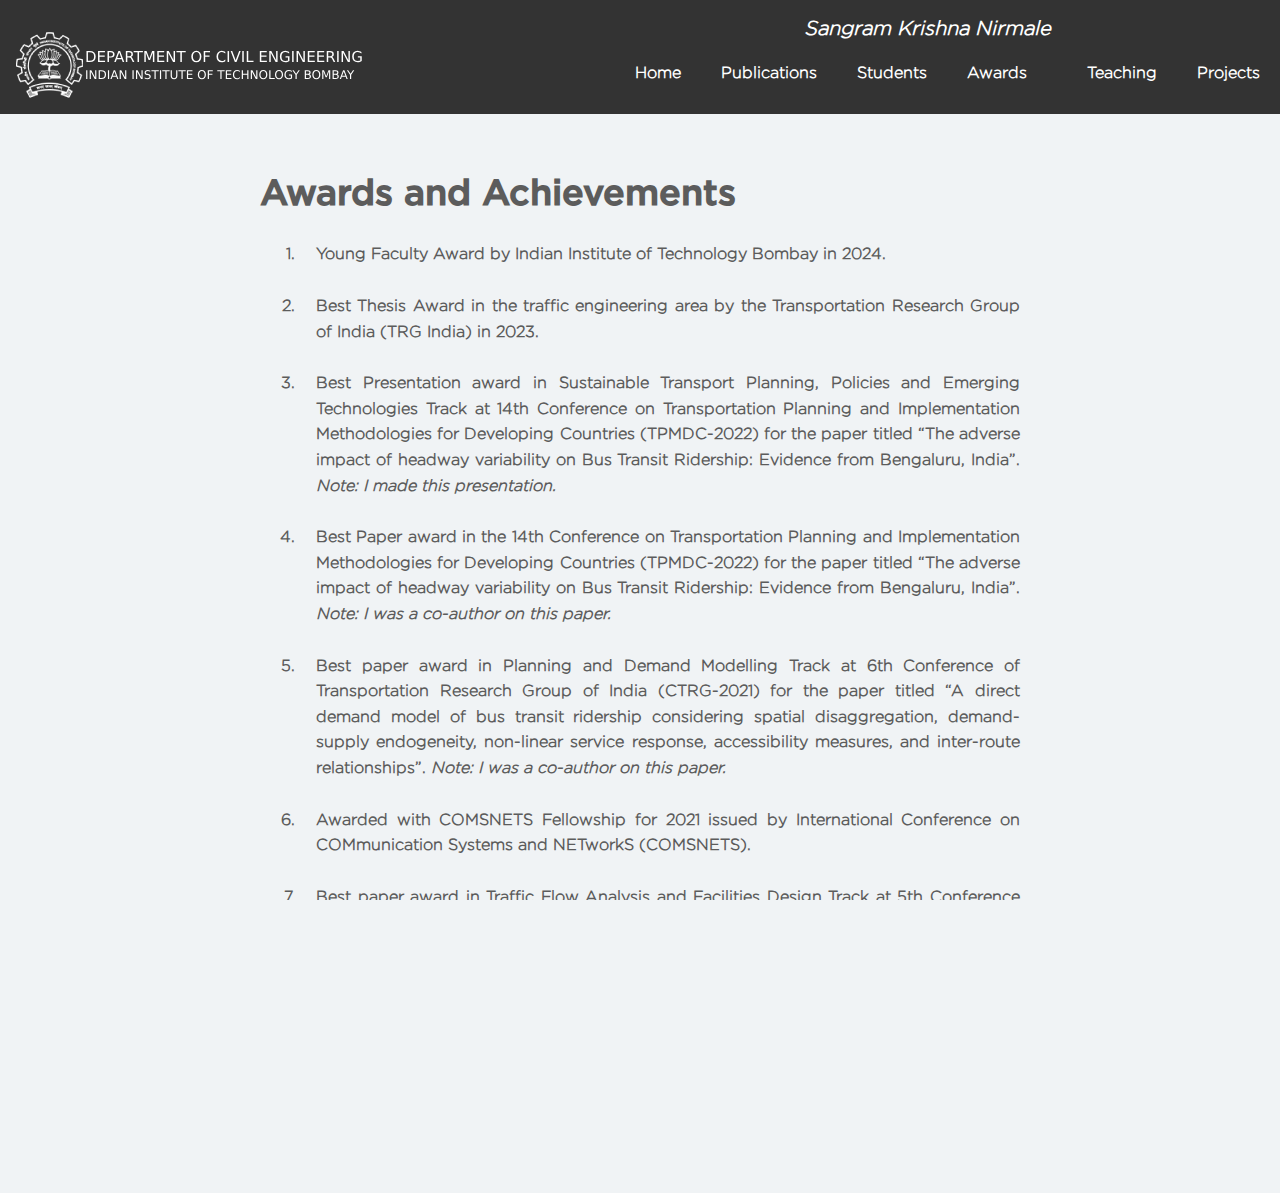
==== commit 811cfdac: "StudentsUpdate_3Oct24_430PM" ====
--- a/awards.html
+++ b/awards.html
@@ -8,11 +8,11 @@
   <meta name="description" content="">
   <title>Sangram Krishna Nirmale - Home</title>
   <link rel="stylesheet" href="style.css"/>
-  <link rel="stylesheet" type="text/css" href="css/custom.css">
+  <link rel="stylesheet" type="text/css" href="custom.css">
   <link rel="stylesheet" href="pignose.calendar.min.css"/>
-  <link rel="stylesheet" href="css/custom.css"/>
-  <link rel="stylesheet" href="css/font.css"/>
-  <link rel="stylesheet" href="css/main.css"/>
+  <link rel="stylesheet" href="custom.css"/>
+  <link rel="stylesheet" href="font.css"/>
+  <link rel="stylesheet" href="main.css"/>
   <style>
     .social-icons {
       display: flex; /* Use flexbox layout */
@@ -31,31 +31,32 @@
 
 
 <header>
-  <div class="logo">
-    <img src="Civil_IITB_logo.png" alt="College Logo">
-  </div>
-  <div class="header-content">
-    <div class="name-and-nav">
-      <div class="name">
-        <em>Sangram Krishna Nirmale</em>
-      </div>
-      <nav>
-        <ul class="nav-tabs">
-          <li><a href="index.html">Home</a></li>
-          <li><a href="publications.html">Publications</a></li>
-          <li><a href="awards.html">Awards</a></li>
-          <li><li><a href="TeachingExperinace.html">Teaching</a></li>
-          <li><a href="projets.html">Projects</a></li>
-        </ul>
-      </nav>
-    </div>
-  </div>
+	<div class="logo">
+		<img src="Civil_IITB_logo.png" alt="College Logo">
+	</div>
+	<div class="header-content">
+		<div class="name-and-nav">
+			<div class="name">
+				<em>Sangram Krishna Nirmale</em>
+			</div>
+			<nav>
+				<ul class="nav-tabs">
+					<li><a href="index.html">Home</a></li>
+					<li><a href="publications.html">Publications</a></li>
+					<li><a href="students.html">Students</a></li>
+					<li><a href="awards.html">Awards</a></li>
+					<li><li><a href="TeachingExperinace.html">Teaching</a></li>
+					<li><a href="projets.html">Projects</a></li>
+				</ul>
+			</nav>
+		</div>
+	</div>
 </header>
 
 
 
-
   <main>
+  <section id="awards">
       <h2>Awards and Achievements</h2>
 
 
@@ -74,7 +75,7 @@
 
 </div>
 
-
+</section>
    </main>
 
 
--- a/style.css
+++ b/style.css
@@ -149,10 +149,6 @@
 }
 
 
-
-
-
-
 /* Home content styles */
 .home-content {
     display: flex; /* Use flexbox layout */
@@ -170,3 +166,38 @@
 .text-content {
     flex: 1; /* Allow the text content to take up the remaining space */
 }
+
+
+.student {
+    display: flex;
+    align-items: flex-start;
+    margin-bottom: 20px;
+}
+
+.student-photo {
+    width: 100px; /* Adjust according to your needs */
+    height: 100px; /* Adjust according to your needs */
+    border-radius: 50%;
+    margin-right: 20px;
+}
+
+.student-info {
+    max-width: 600px; /* Adjust according to your layout */
+}
+
+h4 {
+    margin: 0; /* Ensures no extra space around headings */
+    font-size: 18px; /* Adjust font size */
+}
+
+p {
+    margin: 5px 0; /* Adds space between paragraphs */
+    font-size: 14px; /* Adjust text size for readability */
+}
+
+h2, h3 {
+    font-size: 24px; /* Adjust for headings */
+    margin-bottom: 10px; /* Adds space below headings */
+}
+
+
--- a/custom.css
+++ b/custom.css
@@ -0,0 +1,1622 @@
+
+html {
+    height: 100%
+}
+
+body {
+    font-size: 16px;
+    line-height: 1.6;
+    font-family: 'Gotham Light' !important;
+    text-align: justify;
+    color: #2e2e2e;
+    height: 100%
+}
+
+strong {
+    font-family: 'Gotham Bold';
+}
+
+p {
+    color: #4c4c4c;
+}
+
+a {
+    color: #1e79b7;
+}
+
+table {
+    width: 100%;
+    border: 1px solid #ddd;
+}
+
+td {
+    font-size: 14px;
+    padding: 5px 10px;
+    text-align: left !important;
+}
+
+.tr-twitter p {
+    color: #fff;
+}
+
+.mt-0 {
+    margin-top: 0 !important;
+}
+
+.mt-10 {
+    margin-top: 10px !important;
+}
+
+.mt-20 {
+    margin-top: 20px;
+}
+
+.ml-15 {
+    margin-left: 15px !important;
+}
+
+.pb-20 {
+    padding-bottom: 20px !important
+}
+
+.pd-10 {
+    padding: 10px;
+    padding-top: 25px;
+}
+
+.bg-white {
+    background: #fff;
+}
+
+.header-in-css {
+    margin-top: 0px;
+    background: #6e000014;
+    padding: 15px;
+    font-size: 28px;
+    color: #6e0000;
+    margin-bottom: 25px;
+}
+
+.main-wrapper {
+    min-height: 100%;
+    padding-bottom: 164px;
+}
+
+/*header*/
+
+.tr-topbar {
+    background-color: #144196
+}
+
+.top-header-index .navbar-brand {
+    padding: 0;
+    margin-top: 5px;
+}
+
+.topbar-bg-color-2 .breaking-news span {
+    border-right-color: transparent;
+    padding: 35px 20px;
+}
+
+.topbar-bg-color-2 .topbar-right {
+    padding-bottom: 0;
+    border-left-color: transparent;
+}
+
+/*.tr-topbar .navbar-brand{position:relative;display:inline-block;width:350px;height:70px}*/
+
+.upcoming-events {
+    line-height: 70px;
+    padding: 0 20px 0 0 !important;
+}
+
+.logo {
+    position: relative;
+    width: 1000px;
+    height: 64px;
+    /* margin: 10px 5px; */
+    margin-top: 10px;
+    padding: 10px 0;
+    /* background: url(../images/civil-logo-iit.png)no-repeat center; */
+    /* background-size: cover; */
+}
+
+.tr-topbar {
+    border-radius: 0;
+    position: fixed;
+    top: 0px;
+    left: 0;
+    width: 100%;
+    z-index: 99999;
+    /*overflow: hidden;*/
+}
+
+.topbar2 {
+    padding: 5px 25px;
+}
+
+/*.topbar2{border-radius: 0;position: fixed;top: 0;left: 0;width: 100%;z-index: 9999;background: #144196;padding: 5px 15px;border-bottom: 5px solid #a9a9a991;}*/
+
+.topbar2 .btn-webmail {
+    background: #fff !important;
+    width: auto;
+    float: right;
+    margin-bottom: 0px;
+    color: #144196;
+    font-size: 12px !important;
+    padding-bottom: 10px !important;
+}
+
+.topbar2 .btn-webmail:hover,
+.topbar2 .btn-webmail:focus,
+.topbar2 .btn-webmail:visited {
+    background: #fff !important;
+    width: auto;
+}
+
+.lateral-padding {
+    margin-top: 130px
+}
+
+.lateral-padding1 {
+    margin-top: 90px
+}
+
+.btn-webmail {
+    margin-top: 0 !important;
+    margin-bottom: 10px;
+    background-color: #144196 !important;
+    border-color: #144196 !important;
+    text-transform: uppercase;
+    width: 100%;
+    text-decoration: underline;
+}
+
+.btn-webmail:hover,
+.btn-webmail:focus,
+.btn-webmail:visited {
+    background-color: #144196 !important;
+    border-color: #144196 !important;
+    width: 100%;
+    text-decoration: underline;
+}
+
+/*header*/
+
+.calendar_modal {
+    margin: 90px auto 0;
+}
+
+.slider-style-three .item {
+    min-height: 300px
+}
+
+.event-sidebar {
+    list-style-type: none;
+    padding-left: 0;
+}
+
+.event-sidebar h3 {
+    background: #905306;
+    color: #fff;
+    padding: 10px;
+}
+
+.event-sidebar marquee {
+    height: 150px;
+    padding: 10px;
+    border: 1px solid #aaa
+}
+
+.event-sidebar marquee a {
+    position: relative;
+    display: block;
+    overflow: hidden;
+}
+
+#footer {
+    margin-top: 108px;
+}
+
+.footer-bottom {
+    background-color: #082c6f;
+    padding: 10px 0 0 0;
+}
+
+.footer-logo {
+    margin-bottom: 0
+}
+
+.footer-logo a {
+    position: relative;
+    display: block;
+    overflow: hidden;
+}
+
+.footer-bottom,
+.footer-bottom a,
+.copyright,
+.copyright a {
+    color: #fff;
+}
+
+.footer-bottom a:hover {
+    color: #fff;
+    text-decoration: underline;
+}
+
+.footer-bottom address {
+    margin-top: 20px;
+}
+
+.address-footer p label {
+    margin-right: 5px;
+}
+
+.footer-map {
+    width: 100% !important;
+}
+
+.footer-map iframe {
+    height: 200px;
+    border: none;
+}
+
+#footer-c {
+    cursor: pointer;
+    color: #fff;
+    text-align: right;
+    text-decoration: underline;
+}
+
+/* #footer{margin-bottom:20px} */
+
+.whyus-list {
+    padding-left: 20px !important;
+    margin-bottom: 10px !important;
+    font-size: 14px;
+    color: #88898a;
+    line-height: 24px;
+}
+
+.whyus-list .fa {
+    margin-right: 10px;
+}
+
+.tr-breaking-news .gallery-turner {
+    right: 20px;
+    top: -3px;
+    font-size: inherit;
+}
+
+.photo-gallery-three .item {
+    margin-bottom: 20px;
+}
+
+.pic-gall .gallery-turner {
+    top: -5px;
+}
+
+#photo-gallery img {
+    height: 150px
+}
+
+.local-events .nav-tabs:after {
+    display: none;
+}
+
+.tr-menu.sidebar-menu .navbar-default li {
+    margin: 3px 0 !important;
+}
+
+.navbar-collapse .fa {
+    position: absolute;
+    top: 8px;
+    left: 0;
+    margin-right: 0
+}
+
+.navbar-collapse {
+    padding: 0 7px;
+}
+
+.title-before:before {
+    background-color: #144196 !important
+}
+
+.theiaStickySidebar .navbar-collapse ul li {
+    position: relative;
+    padding-left: 15px;
+    overflow: hidden;
+    text-align: left;
+}
+
+/* #navbar-collapse ul li a{line-height:20px;} */
+
+.navbar-collapse ul li:hover .fa {
+    color: #30393a;
+}
+
+.navbar-collapse {
+    padding-left: 0;
+}
+
+.navbar-collapse ul.nav {
+    padding-bottom: 0;
+}
+
+.sidebar-menu .navbar-header h1 {
+    margin-bottom: 5px;
+}
+
+.tr-breaking-news .tr-post {
+    margin-bottom: 0;
+}
+
+.tr-breaking-news .title {
+    margin-bottom: 10px
+}
+
+.navbar .navbar-nav li a {
+    color: #2e2e2e !important;
+    font-weight: 400;
+    text-transform: capitalize;
+}
+
+.tr-breaking-news {
+    padding: 20px 0 20px 0 !important;
+    margin: 15px;
+    overflow: hidden;
+}
+
+.slider {
+    padding: 0
+}
+
+.tr-breaking-news .entry-meta {
+    margin-top: 0 !important;
+}
+
+.tr-breaking-news .post-content p {
+    margin-bottom: 0px !important;
+}
+
+.tr-breaking-news .post-content {
+    margin-bottom: 15px;
+}
+
+.tr-breaking-news .entry-title {
+    font-size: 17px !important;
+    margin-bottom: 0
+}
+
+.tr-breaking-news .title h1 {
+    margin-bottom: 0
+}
+
+#ticker {
+    padding: 0 !important;
+    line-height: 70px
+}
+
+.topbar-right .user {
+    line-height: 70px;
+    padding: 0 20px 0 0;
+    margin-top: 5px;
+}
+
+#ticker li:before {
+    top: 50% !important;
+    transform: translateY(-50%);
+}
+
+.days li {
+    cursor: pointer
+}
+
+.pignose-calendar .pignose-calendar-header .pignose-calendar-week {
+    font-size: 12px;
+}
+
+.pignose-calendar {
+    width: 100%
+}
+
+.pignose-calendar .pignose-calendar-body {
+    padding: 0
+}
+
+.pignose-calendar .pignose-calendar-header {
+    padding: 0
+}
+
+.pignose-calendar .pignose-calendar-unit {
+    height: 40px;
+}
+
+.pignose-calendar .pignose-calendar-unit a {
+    font-size: 14px;
+}
+
+.pignose-calendar .pignose-calendar-top {
+    padding: 30px 0
+}
+
+.pignose-calendar .pignose-calendar-top .pignose-calendar-top-date {
+    padding: 10px 0
+}
+
+.body1 {
+    display: block
+}
+
+#calendarContainer {
+    margin: 0
+}
+
+.tr-twitter a:hover {
+    color: #fff;
+}
+
+.pignose-calendar .pignose-calendar-unit.pignose-calendar-unit-active a {
+    background-color: #30393a;
+}
+
+/*.gallery-turner a{display: inline-block !important;}*/
+
+.user {
+    margin-top: 7px;
+}
+
+.breaking-news>span {
+    padding-bottom: 17px !important
+}
+
+.cust-font-style p {
+    font-size: 14px;
+    color: #88898a;
+    line-height: 24px;
+}
+
+/*calender view*/
+
+#calendarContainer {
+    float: left;
+    margin: 0px;
+}
+
+.month {
+    padding: 70px 25px;
+    width: 100%;
+    background: #1abc9c;
+    text-align: center;
+}
+
+.month ul {
+    margin: 0;
+    padding: 0;
+}
+
+.month ul li {
+    color: white;
+    font-size: 20px;
+    text-transform: uppercase;
+    letter-spacing: 3px;
+}
+
+.month .prev {
+    float: left;
+    padding-top: 10px;
+}
+
+.month .next {
+    float: right;
+    padding-top: 10px;
+}
+
+.weekdays {
+    margin: 0;
+    padding: 10px 0;
+    background-color: #ddd;
+}
+
+.weekdays li {
+    display: inline-block;
+    width: 13.6%;
+    color: #666;
+    text-align: center;
+}
+
+.days {
+    padding: 10px 0;
+    background: #eee;
+    margin: 0;
+}
+
+.days li {
+    list-style-type: none;
+    display: inline-block;
+    width: 13.6%;
+    text-align: center;
+    margin-bottom: 5px;
+    font-size: 12px;
+    color: #777;
+}
+
+.days li .active {
+    padding: 5px;
+    background: #1abc9c;
+    color: white !important
+}
+
+/*calender view*/
+
+.academics h4 {
+    border-bottom: 1px solid #ececec;
+    display: inline-block;
+    padding-bottom: 5px;
+    position: relative;
+}
+
+.academics h4:after {
+    position: absolute;
+    content: "";
+    bottom: -1px;
+    left: 0;
+    width: 25px;
+    height: 1px;
+    z-index: 1;
+    background-color: #144196;
+}
+
+/*index 2*/
+
+.index2 .navbar-collapse {
+    margin-right: 28px;
+    padding-top: 7px;
+}
+
+.index2 .tr-topbar .navbar-nav>li>a {
+    padding: 0 8px;
+    line-height: 60px;
+    margin-left: 0px;
+    font-size: 15px;
+}
+
+.index2 .tr-topbar .navbar-nav .sub-menu li a,
+.sub-menu-2 li a {
+    line-height: 20px;
+    color: #000;
+    text-align: left;
+}
+
+.index2 .tr-topbar .navbar-nav .sub-menu li:hover a,
+.sub-menu-2 li a:hover {
+    color: #000;
+}
+
+.index2 .tr-topbar .navbar-nav .sub-menu,
+.sub-menu-2 {
+    min-width: 180px;
+    border-top-color: #191818;
+    background-color: #fff;
+}
+
+.index2 .tr-topbar .nav>li>a:focus,
+.index2 .nav>li>a:hover {
+    background-color: transparent;
+}
+
+.index2 .tr-topbar .navbar-nav>li>a:before {
+    content: "";
+    position: absolute;
+    width: 100%;
+    height: 3px;
+    bottom: 0;
+    left: 0;
+    background: #fff;
+    visibility: hidden;
+    border-radius: 5px;
+    transform: scaleX(0);
+    transition: .25s linear;
+}
+
+/*.index2 .tr-menu .sub-menu li a{line-height:20px !important}*/
+
+.index2 .navbar-nav>li>a:hover:before,
+.index2 .navbar-nav>li>a:focus:before {
+    visibility: visible;
+    transform: scaleX(1);
+}
+
+.navbar-toggle .icon-bar {
+    background-color: #fff
+}
+
+.theiaStickySidebar .navbar ul li a {
+    padding: 6px 0;
+    line-height: 20px;
+}
+
+/*index 2*/
+
+/*index3*/
+
+.index3 .topbar {
+    position: fixed;
+    width: 100%;
+    left: 0;
+    top: 0;
+    z-index: 9999;
+    background-color: #30393a
+}
+
+.index3 .topbar .navbar-nav>li>a {
+    color: #fff;
+}
+
+.index3 .topbar .navbar-nav>li>a:hover,
+.index3 .topbar .navbar-nav>li>a:focus {
+    background-color: transparent !important;
+    color: #fff !important;
+}
+
+.index3 #myNavbar ul li a {
+    line-height: 20px
+}
+
+.index3 .navbar-nav .sub-menu {
+    padding: 0;
+}
+
+.index3 .navbar-nav .sub-menu li {
+    display: block;
+    margin-left: 0
+}
+
+.index3 .navbar-nav .sub-menu li:hover a {
+    color: #333;
+}
+
+.index3 .topbar .navbar-nav>li>a:before,
+.index3 .topbar .navbar-nav>li>a:after {
+    content: '';
+    position: absolute;
+    bottom: 2px;
+    left: 0;
+    right: 0;
+    height: 2px;
+    background-color: #fff;
+}
+
+.index3 .logo {
+    background: url(../images/civil-logo-iit2.png) no-repeat center;
+}
+
+.index3 #footer {
+    margin-bottom: 0
+}
+
+.index3 .topbar .navbar-nav>li>a:before {
+    opacity: 0;
+    -webkit-transform: translateY(-8px);
+    transform: translateY(-8px);
+    transition: opacity 0s, -webkit-transform 0s cubic-bezier(0.175, 0.885, 0.32, 1.275);
+    transition: transform 0s cubic-bezier(0.175, 0.885, 0.32, 1.275), opacity 0s;
+    transition: transform 0s cubic-bezier(0.175, 0.885, 0.32, 1.275), opacity 0s, -webkit-transform 0s cubic-bezier(0.175, 0.885, 0.32, 1.275);
+}
+
+.index3 .topbar .navbar-nav>li>a:after {
+    opacity: 0;
+    -webkit-transform: translateY(4px);
+    transform: translateY(4px);
+    transition: opacity 0.2s, -webkit-transform 0.2s cubic-bezier(0.175, 0.885, 0.32, 1.275);
+    transition: transform 0.2s cubic-bezier(0.175, 0.885, 0.32, 1.275), opacity 0.2s;
+    transition: transform 0.2s cubic-bezier(0.175, 0.885, 0.32, 1.275), opacity 0.2s, -webkit-transform 0.2s cubic-bezier(0.175, 0.885, 0.32, 1.275);
+}
+
+.index3 .topbar .navbar-nav>li>a:hover:before,
+.index3 .topbar .navbar-nav>li>a:hover:after,
+.index3 .topbar .navbar-nav>li>a:focus:before,
+.index3 .navbar-nav>li>a:focus:after {
+    opacity: 1;
+    -webkit-transform: translateY(0);
+    transform: translateY(0);
+}
+
+.index3 .topbar .navbar-nav>li>a:hover:before,
+.index3 .topbar .navbar-nav>li>a:focus:before {
+    transition: opacity 0.2s, -webkit-transform 0.2s cubic-bezier(0.175, 0.885, 0.32, 1.275);
+    transition: transform 0.2s cubic-bezier(0.175, 0.885, 0.32, 1.275), opacity 0.2s;
+    transition: transform 0.2s cubic-bezier(0.175, 0.885, 0.32, 1.275), opacity 0.2s, -webkit-transform 0.2s cubic-bezier(0.175, 0.885, 0.32, 1.275);
+}
+
+.index3 .topbar .navbar-nav>li>a:hover:after,
+.index3 .topbar .navbar-nav>li>a:focus:after {
+    transition: opacity 0s 0.2s, -webkit-transform 0s 0.2s cubic-bezier(0.175, 0.885, 0.32, 1.275);
+    transition: transform 0s 0.2s cubic-bezier(0.175, 0.885, 0.32, 1.275), opacity 0s 0.2s;
+    transition: transform 0s 0.2s cubic-bezier(0.175, 0.885, 0.32, 1.275), opacity 0s 0.2s, -webkit-transform 0s 0.2s cubic-bezier(0.175, 0.885, 0.32, 1.275);
+}
+
+/*index3*/
+
+/*mrinmayee.css*/
+
+/*index2.php*/
+
+.local-events h5 {
+    color: #000;
+}
+
+.local-events p {
+    color: #5c5c5c;
+    padding-left: 20px;
+}
+
+.navbar-nav li.active {
+    border-bottom: 5px solid #fff;
+}
+
+.fac-sec-div {
+    height: 600px;
+    overflow-y: scroll;
+}
+
+.sec-faculty {
+    -webkit-box-shadow: 0px 0px 9px -2px rgba(0, 0, 0, 0.75);
+    -moz-box-shadow: 0px 0px 9px -2px rgba(0, 0, 0, 0.75);
+    box-shadow: 0px 0px 9px -2px rgba(0, 0, 0, 0.75);
+}
+
+.sec-faculty h1 {
+    font-size: 20px;
+    color: #313131;
+}
+
+.sec-faculty .section-title.title-before h1 {
+    margin-bottom: 10px;
+}
+
+.sec-faculty .title-before:before {
+    top: 3px;
+}
+
+.content-faculty h4 {
+    font-size: 16px;
+}
+
+.sec-faculty .content-faculty h5 i,
+.sec-faculty .content-faculty h4 i {
+    width: 20px;
+    height: 20px;
+}
+
+.sec-faculty .content-faculty h5 {
+    color: #6b6b6b;
+    font-weight: 300;
+}
+
+.sec-faculty .desc-faculty h5 {
+    margin-bottom: 5px;
+}
+
+.mg-top-0 {
+    margin-top: 0px;
+}
+
+.sec-faculty .desc-faculty p {
+    font-size: 14px;
+}
+
+.mg-bottom-5 {
+    margin-bottom: 5px;
+}
+
+.mg-top-5 {
+    margin-top: 5px;
+}
+
+.fac-sidebar {
+    padding: 15px 0px !important;
+    background: #fff;
+    border-radius: 5px;
+    -webkit-box-shadow: 0px 0px 9px -2px rgba(0, 0, 0, 0.75);
+    -moz-box-shadow: 0px 0px 9px -2px rgba(0, 0, 0, 0.75);
+    box-shadow: 0px 0px 9px -2px rgba(0, 0, 0, 0.75);
+}
+
+.fac-sidebar ul li {
+    padding: 10px 25px;
+    text-align: left;
+}
+
+.fac-sidebar ul li a {
+    color: #6b6b6b;
+    font-size: 14px;
+    line-height: 20px;
+    padding-left: 8px;
+}
+
+.sidebar-academic .tab-link {
+    position: relative;
+}
+
+.sidebar-academic .tab-link i {
+    position: absolute;
+    left: 16px;
+    top: 14px;
+}
+
+.internal-div .tab-link {
+    padding-left: 28px;
+}
+
+.internal-div ul li a {
+    padding-left: 0px;
+}
+
+.tab-content {
+    display: none;
+}
+
+.tab-content.current {
+    display: inherit;
+}
+
+.tab-link.current {
+    background: #dcdcdc;
+    border-left: 2px solid #144196;
+}
+
+.tab-link:hover {
+    background: #dcdcdc;
+    border-left: 2px solid #144196;
+    cursor: pointer;
+}
+
+.tab-link.current a {
+    color: #144196;
+}
+
+.pl-15 {
+    padding-left: 15px;
+}
+
+.div-details .sec-faculty {
+    box-shadow: none;
+}
+
+.div-details .fac-sec-div {
+    background: #fff;
+    height: auto;
+    -webkit-box-shadow: 0px 0px 6px -2px rgba(0, 0, 0, 0.75);
+    -moz-box-shadow: 0px 0px 6px -2px rgba(0, 0, 0, 0.75);
+    box-shadow: 0px 0px 6px -2px rgba(0, 0, 0, 0.75);
+}
+
+.div-details .content-faculty {
+    padding-bottom: 15px;
+    border-bottom: 1px solid #ddd;
+}
+
+.pt-25 {
+    padding-top: 25px;
+}
+
+/*
+ *  STYLE 3
+ */
+
+.scrollbar {
+    float: left;
+    height: 520px;
+    background: #F5F5F5;
+    overflow-y: scroll;
+    margin-bottom: 25px;
+}
+
+.scrollbar-css::-webkit-scrollbar-track {
+    -webkit-box-shadow: inset 0 0 6px rgba(0, 0, 0, 0.3);
+    background-color: #F5F5F5;
+}
+
+.scrollbar-css::-webkit-scrollbar {
+    width: 2px;
+    background-color: #F5F5F5;
+}
+
+.scrollbar-css::-webkit-scrollbar-thumb {
+    background-color: #6b6b6b;
+}
+
+.img-wrap {
+    height: 150px;
+    margin-bottom: 15px;
+}
+
+.img-wrap img {
+    width: 160px;
+    height: 150px;
+    display: table;
+    margin: 0 auto;
+    border-radius: 100%;
+    border: 1px solid #b5b5b5;
+    -webkit-box-shadow: 1px 4px 28px -10px rgba(0, 0, 0, 0.75);
+    -moz-box-shadow: 1px 4px 28px -10px rgba(0, 0, 0, 0.75);
+    box-shadow: 1px 4px 28px -10px rgba(0, 0, 0, 0.75);
+}
+
+.details-fac-list li {
+    font-size: 14px;
+    padding-top: 5px;
+}
+
+.fac-d {
+    padding-top: 25px;
+}
+
+.fac-d-tabs {
+    border-top: 1px solid #ddd;
+}
+
+.table-faculty {
+    padding-top: 25px;
+}
+
+.table-faculty .table>thead>tr>th {
+    background: #dcdcdc;
+    font-size: 14px;
+    font-weight: 600;
+}
+
+.table-faculty .table>tbody>tr>td {
+    font-size: 14px;
+}
+
+.table-faculty .table>thead>tr>th,
+.table-faculty .table>tbody>tr>td {
+    width: 50%;
+}
+
+.div-details .content-faculty h5,
+.div-details .content-faculty h4 {
+    font-weight: 300;
+}
+
+.div-details .fac-sidebar ul li {
+    padding: 8px 25px;
+}
+
+.h5-css {
+    margin-bottom: 15px;
+}
+
+.h5-css i {
+    color: #a51c30;
+}
+
+/*index2.php*/
+
+.resrch-col-mob {
+    display: none;
+}
+
+.in-banners {
+    width: 100%;
+    height: 250px;
+}
+
+.listing-div,
+.listing-divs {
+    padding-left: 20px !important;
+}
+
+.listing-div li {
+    list-style-type: circle !important;
+}
+
+.listing-divs li {
+    list-style-type: decimal;
+}
+
+/* .row-div ul{padding-left:25px;}
+.row-div ul li{list-style-type:disc;} */
+
+.img-divs img {
+    width: 100%;
+    height: 250px;
+}
+
+.tab-title {
+    border-bottom: 1px solid #144196a6;
+}
+
+.tab-title h1,
+.tab-title:before {
+    margin-left: 15px;
+}
+
+.table-sec {
+    padding: 10px;
+}
+
+.table-sec h3 {
+    padding-bottom: 20px;
+}
+
+.table-class thead {
+    background: #bfbfbf;
+    color: #144196;
+}
+
+.table-class thead th {
+    text-align: center;
+}
+
+.research-row .tr-content {
+    background: #fff;
+}
+
+.img-about {
+    margin-top: -6px;
+}
+
+#myInput::placeholder {
+    font-size: 14px;
+}
+
+#myInput {
+    padding-left: 10px;
+}
+
+/* .img-about{height:300px;} */
+
+.table-custom td {
+    font-weight: 500;
+    font-size: 14px;
+}
+
+.table-custom>tbody>tr:last-child {
+    background: none;
+}
+
+.address-footer p label {
+    color: #000;
+    font-weight: bold;
+    font-size: 15px;
+}
+
+.address-footer p {
+    color: #4c4c4c;
+    font-size: 14px;
+}
+
+.entry-meta ul {
+    margin-top: 5px;
+}
+
+.entry-meta ul li {
+    font-size: 15px;
+    color: #000;
+    list-style-type: disc;
+    margin-bottom: 5px;
+    list-style-type: disc !important;
+}
+
+.adjunct img {
+    width: 100%;
+    height: 230px;
+}
+
+/*22-01*/
+
+.text {
+    text-align: left !important;
+}
+
+.staff-row img {
+    width: 100%;
+    margin: 0 auto;
+    overflow: hidden;
+    position: relative;
+    height: 155px !important;
+}
+
+.aca-table tr:first-child td p span {
+    color: #144196 !important;
+}
+
+.aca-table td {
+    padding: 10px !important;
+}
+
+/* STRUCTURE */
+
+.wrapper {
+    display: flex;
+    align-items: center;
+    flex-direction: column;
+    justify-content: center;
+    width: 100%;
+    min-height: 100%;
+    padding-top: 80px;
+}
+
+#formContent {
+    -webkit-border-radius: 10px 10px 10px 10px;
+    border-radius: 10px 10px 10px 10px;
+    background: #fff;
+    padding: 30px;
+    width: 90%;
+    max-width: 450px;
+    position: relative;
+    -webkit-box-shadow: 0 30px 60px 0 rgba(0, 0, 0, 0.3);
+    box-shadow: 0 30px 60px 0 rgba(0, 0, 0, 0.3);
+    text-align: center;
+}
+
+#formFooter {
+    background-color: #f6f6f6;
+    border-top: 1px solid #dce8f1;
+    padding: 25px;
+    text-align: center;
+    -webkit-border-radius: 0 0 10px 10px;
+    border-radius: 0 0 10px 10px;
+}
+
+.login-sec .button-sub {
+    margin-top: 25px !important;
+}
+
+.login-sec img {
+    width: 100%;
+}
+
+.login-sec .first {
+    margin-bottom: 25px;
+}
+
+.login-sec input[type=button],
+.login-sec input[type=submit],
+.login-sec input[type=reset] {
+    background-color: #144196;
+    border: none;
+    color: white;
+    padding: 15px 80px;
+    text-align: center;
+    text-decoration: none;
+    display: inline-block;
+    text-transform: uppercase;
+    font-size: 13px;
+    -webkit-box-shadow: 0 3px 18px 0 rgba(95, 186, 233, 0.4);
+    box-shadow: 0 3px 18px 0 rgba(95, 186, 233, 0.4);
+    -webkit-border-radius: 5px 5px 5px 5px;
+    border-radius: 5px 5px 5px 5px;
+    margin: 5px 20px 40px 20px;
+    -webkit-transition: all 0.3s ease-in-out;
+    -moz-transition: all 0.3s ease-in-out;
+    -ms-transition: all 0.3s ease-in-out;
+    -o-transition: all 0.3s ease-in-out;
+    transition: all 0.3s ease-in-out;
+}
+
+.login-sec input[type=button]:hover,
+.login-sec input[type=submit]:hover,
+.login-sec input[type=reset]:hover {
+    background-color: #144196;
+}
+
+.login-sec input[type=button]:active,
+.login-sec input[type=submit]:active,
+.login-sec input[type=reset]:active,
+.login-sec select:active {
+    -moz-transform: scale(0.95);
+    -webkit-transform: scale(0.95);
+    -o-transform: scale(0.95);
+    -ms-transform: scale(0.95);
+    transform: scale(0.95);
+}
+
+.login-sec input[type=text],
+.login-sec select,
+.login-sec input[type=password] {
+    background-color: #f6f6f6;
+    border: none;
+    color: #0d0d0d;
+    padding: 15px 32px;
+    /*text-align: center;*/
+    text-decoration: none;
+    display: inline-block;
+    font-size: 16px;
+    margin: 5px;
+    width: 95%;
+    border: 2px solid #f6f6f6;
+    -webkit-transition: all 0.5s ease-in-out;
+    -moz-transition: all 0.5s ease-in-out;
+    -ms-transition: all 0.5s ease-in-out;
+    -o-transition: all 0.5s ease-in-out;
+    transition: all 0.5s ease-in-out;
+    -webkit-border-radius: 5px 5px 5px 5px;
+    border-radius: 5px 5px 5px 5px;
+}
+
+.login-sec input[type=text]:focus,
+.login-sec input[type=password]:focus,
+.login-sec select:focus {
+    background-color: #fff;
+    border-bottom: 2px solid #144196;
+}
+
+.login-sec input[type=text]::placeholder,
+.login-sec input[type=password]::placeholder {
+    color: #000;
+}
+
+.login-sec input,
+.login-sec select {
+    outline: none !important;
+}
+
+/* ANIMATIONS */
+
+/* Simple CSS3 Fade-in-down Animation */
+
+.fadeInDown {
+    -webkit-animation-name: fadeInDown;
+    animation-name: fadeInDown;
+    -webkit-animation-duration: 1s;
+    animation-duration: 1s;
+    -webkit-animation-fill-mode: both;
+    animation-fill-mode: both;
+}
+
+@-webkit-keyframes fadeInDown {
+    0% {
+        opacity: 0;
+        -webkit-transform: translate3d(0, -100%, 0);
+        transform: translate3d(0, -100%, 0);
+    }
+    100% {
+        opacity: 1;
+        -webkit-transform: none;
+        transform: none;
+    }
+}
+
+@keyframes fadeInDown {
+    0% {
+        opacity: 0;
+        -webkit-transform: translate3d(0, -100%, 0);
+        transform: translate3d(0, -100%, 0);
+    }
+    100% {
+        opacity: 1;
+        -webkit-transform: none;
+        transform: none;
+    }
+}
+
+/* Simple CSS3 Fade-in Animation */
+
+@-webkit-keyframes fadeIn {
+    from {
+        opacity: 0;
+    }
+    to {
+        opacity: 1;
+    }
+}
+
+@-moz-keyframes fadeIn {
+    from {
+        opacity: 0;
+    }
+    to {
+        opacity: 1;
+    }
+}
+
+@keyframes fadeIn {
+    from {
+        opacity: 0;
+    }
+    to {
+        opacity: 1;
+    }
+}
+
+.fadeIn {
+    opacity: 0;
+    -webkit-animation: fadeIn ease-in 1;
+    -moz-animation: fadeIn ease-in 1;
+    animation: fadeIn ease-in 1;
+    -webkit-animation-fill-mode: forwards;
+    -moz-animation-fill-mode: forwards;
+    animation-fill-mode: forwards;
+    -webkit-animation-duration: 1s;
+    -moz-animation-duration: 1s;
+    animation-duration: 1s;
+}
+
+.fadeIn.first {
+    -webkit-animation-delay: 0.4s;
+    -moz-animation-delay: 0.4s;
+    animation-delay: 0.4s;
+}
+
+.fadeIn.second {
+    -webkit-animation-delay: 0.6s;
+    -moz-animation-delay: 0.6s;
+    animation-delay: 0.6s;
+}
+
+.fadeIn.third {
+    -webkit-animation-delay: 0.8s;
+    -moz-animation-delay: 0.8s;
+    animation-delay: 0.8s;
+}
+
+.fadeIn.fourth {
+    -webkit-animation-delay: 1s;
+    -moz-animation-delay: 1s;
+    animation-delay: 1s;
+}
+
+/* Simple CSS3 Fade-in Animation */
+
+.underlineHover:after {
+    display: block;
+    left: 0;
+    bottom: -10px;
+    width: 0;
+    height: 2px;
+    background-color: #56baed;
+    content: "";
+    transition: width 0.2s;
+}
+
+.underlineHover:hover {
+    color: #0d0d0d;
+}
+
+.underlineHover:hover:after {
+    width: 100%;
+}
+
+.desc-faculty ul {
+    padding: 15px;
+    margin: 0;
+}
+
+.desc-faculty ul li {
+    list-style-type: disc;
+}
+
+.desc-faculty ol {
+    padding: 15px;
+    margin: 0;
+}
+
+.desc-faculty ol li {
+    list-style-type: decimal;
+}
+
+/*responsive*/
+
+@media screen and (min-width:1280px) {
+    .main-wrapper {
+        min-height: 100vh;
+    }
+    .logo {
+        position: relative;
+        width: 1000px;
+        height: 64px;
+        margin-top: 10px;
+    }
+    .staff-row img {
+        height: 225px !important;
+    }
+}
+
+@media screen and (max-width:1024px) {
+    .index2 .navbar-collapse {
+        margin: 0 28px 0 0;
+    }
+    .index2 .tr-topbar .navbar-nav>li>a {
+        padding: 0 5px;
+        line-height: 45px;
+        margin-left: 0px;
+        font-size: 13px;
+    }
+    /* .navbar-toggle{display:block} */
+    /* .index2 #navbar-collapse {
+        margin: 0px;
+        height: 300px;}
+        .navbar-toggle {
+            position: relative;
+            float: right;
+            padding: 9px 10px;
+            margin-top: 8px;
+            margin-right: 15px;
+            margin-bottom: 8px;
+            background-color: transparent;
+            background-image: none;
+            border: 1px solid transparent;
+            border-radius: 4px;
+        }
+        .navbar-header{width:100%;} */
+}
+
+@media screen and (max-width:992px) {
+    .lateral-padding {
+        margin-top: 85px
+    }
+    .logo {
+        margin-top: 0;
+        height: 65px;
+        padding: 0
+    }
+    .header-button {
+        padding: 0;
+        position: absolute;
+        top: 50%;
+        margin-top: -10px;
+        right: 0;
+    }
+    .navbar-toggle {
+        display: block !important
+    }
+    .tr-topbar {
+        overflow: hidden;
+    }
+    .navbar-nav>li {
+        float: none !important;
+    }
+    .navbar-collapse {
+        overflow-x: hidden;
+    }
+    /* .navbar-collapse.collapse{display: block !important ; height:auto !important} */
+    .dropdown li {
+        display: none
+    }
+    .index2 .tr-topbar .navbar-nav>li>a {
+        line-height: 40px;
+    }
+    .index2 .tr-topbar .navbar-nav .sub-menu,
+    .sub-menu-2 {
+        min-width: 97%;
+    }
+    ul.sub-menu {
+        position: relative;
+    }
+    .navbar-left {
+        width: 100%;
+        text-align: left;
+        padding-left: 45px !important;
+    }
+    .local-events {
+        margin-top: 25px;
+    }
+    .img-about {
+        height: 200px;
+    }
+    .table {
+        overflow: scroll;
+        display: block;
+    }
+    .resrch-col-mob {
+        display: block;
+    }
+    .dropdown:hover li {
+        display: block
+    }
+    .navbar-collapse.collapse {
+        height: 0 !important
+    }
+    .navbar-collapse.collapse.in {
+        height: auto !important
+    }
+}
+
+@media screen and (max-width:768px) {
+    .logo {
+        height: 75px;
+        width: 100%;
+        margin: 0;
+        padding: 0
+    }
+    .lateral-padding {
+        margin-top: 75px;
+    }
+    .tr-section {
+        padding: 10px
+    }
+    .navbar-nav>li {
+        float: none !important;
+    }
+    .dropdown li {
+        display: none
+    }
+    h3 {
+        font-size: 18px;
+        margin: 0 0 10px 0
+    }
+    p {
+        font-size: 14px;
+        margin: 0 0 5px;
+        line-height: 20px
+    }
+    .title-before:before {
+        height: 12px
+    }
+    .section-title.title-before h1 {
+        font-size: 14px;
+        margin: 10px 0;
+    }
+    .section-title.title-before {
+        margin-top: 10px
+    }
+    .myclass {
+        padding: 10px 14px !important;
+        font-size: 14px !important;
+    }
+    .tr-twitter {
+        padding: 30px 20px 90px;
+    }
+    .tr-breaking-news {
+        padding: 0px 0 20px 0 !important;
+        margin: 10px;
+    }
+    .tr-breaking-news .title h1 {
+        font-size: 18px;
+        padding-bottom: 5px;
+    }
+    .tr-breaking-news .post-content {
+        margin-bottom: 10px;
+    }
+    .tr-breaking-news .entry-title {
+        font-size: 14px !important;
+    }
+    .tr-breaking-news .gallery-turner {
+        right: 0;
+        top: -6px
+    }
+    .footer-bottom address {
+        margin-top: 5px;
+    }
+    .fac-sidebar {
+        padding: 5px 0px !important;
+    }
+    .fac-sidebar ul li {
+        padding: 5px 25px;
+    }
+    .sidebar-academic .tab-link i {
+        top: 9px
+    }
+    .staff-row img {
+        height: 120px !important;
+    }
+    #myInput {
+        margin-bottom: 5px;
+    }
+}
+
+@media screen and (max-width:480px) {
+    .row-hod-head .pull-left,
+    .row-hod-head .pull-right {
+        float: none !important;
+    }
+    #footer-c {
+        text-align: center;
+    }
+    .lateral-padding {
+        margin-top: 50px
+    }
+    .logo {
+        width: 260px;
+        height: 60px
+    }
+    .navbar-brand>img {
+        height: 60px
+    }
+}--- a/pignose.calendar.min.css
+++ b/pignose.calendar.min.css
@@ -0,0 +1,476 @@
+@font-face {
+    font-family: pignose-calendar-icon;
+    src: url(../fonts/pignose.calendar.eot?gpa4vl);
+    src: url(../fonts/pignose.calendar.eot?gpa4vl#iefix) format('embedded-opentype'), url(../fonts/pignose.calendar.ttf?gpa4vl) format('truetype'), url(../fonts/pignose.calendar.woff?gpa4vl) format('woff'), url(../fonts/pignose.calendar.svg?gpa4vl#pignose.calendar) format('svg');
+    font-weight: 400;
+    font-style: normal
+}
+
+.pignose-calendar .icon-arrow-left,
+.pignose-calendar .icon-arrow-right {
+    font-family: pignose-calendar-icon !important;
+    speak: none;
+    font-style: normal;
+    font-weight: 400;
+    font-variant: normal;
+    text-transform: none;
+    line-height: 1
+}
+
+.pignose-calendar .icon-arrow-left:before {
+    content: '\e90b'
+}
+
+.pignose-calendar .icon-arrow-right:before {
+    content: '\e90a'
+}
+
+.pignose-calendar-wrapper {
+    display: none;
+    position: fixed;
+    width: 80%;
+    max-width: 360px;
+    top: 50%;
+    left: 50%;
+    border-radius: 2px;
+    z-index: 50001;
+    overflow: hidden;
+    box-shadow: 0 4px 16px #000;
+    transform: translate3d(0, 160px, 0);
+    opacity: 0;
+    transition: opacity .3s ease, transform .5s ease-out
+}
+
+.pignose-calendar-wrapper.pignose-calendar-wrapper-active {
+    opacity: 1;
+    transform: translate3d(0, 0, 0)
+}
+
+.pignose-calendar-wrapper .pignose-calendar {
+    max-width: auto;
+    width: 100%;
+    border: none
+}
+
+.pignose-calendar-wrapper .pignose-calendar .pignose-calendar-button-group {
+    border-top: 1px solid #e2e2e2;
+    overflow: hidden
+}
+
+.pignose-calendar-wrapper .pignose-calendar .pignose-calendar-button-group .pignose-calendar-button {
+    width: 50%;
+    display: block;
+    float: left;
+    height: 3.2em;
+    text-align: center;
+    line-height: 3.2em;
+    color: #333;
+    font-weight: 600;
+    text-decoration: none;
+    transition: background-color .3s ease;
+    box-sizing: border-box
+}
+
+.pignose-calendar-wrapper .pignose-calendar .pignose-calendar-button-group .pignose-calendar-button:hover {
+    background-color: #efefef
+}
+
+.pignose-calendar-wrapper .pignose-calendar .pignose-calendar-button-group .pignose-calendar-button-apply {
+    color: #fff;
+    background-color: #2fabb7
+}
+
+.pignose-calendar-wrapper .pignose-calendar .pignose-calendar-button-group .pignose-calendar-button-apply:hover {
+    background-color: #49c4d0
+}
+
+.pignose-calendar-wrapper-overlay {
+    background-color: #000;
+    opacity: 0;
+    transition: opacity .3s ease;
+    position: fixed;
+    top: 0;
+    left: 0;
+    right: 0;
+    bottom: 0;
+    width: 100%;
+    height: 100%;
+    z-index: 50000
+}
+
+.pignose-calendar-wrapper-overlay.pignose-calendar-wrapper-overlay-active {
+    opacity: .7
+}
+
+.pignose-calendar {
+    width: 80%;
+    max-width: 360px;
+    background-color: #fff;
+    border: 1px solid #d8d8d8;
+    font-size: 100%;
+    margin: 0 auto;
+    box-shadow: 0 3px 8px rgba(0, 0, 0, .25)
+}
+
+.pignose-calendar .pignose-calendar-top {
+    padding: 2.6em 0;
+    background-color: #fafafa;
+    border-bottom: 1px solid #e2e2e2;
+    box-shadow: 0 3px 8px rgba(0, 0, 0, .125);
+    position: relative;
+    overflow: hidden
+}
+
+.pignose-calendar .pignose-calendar-top .pignose-calendar-top-date {
+    position: absolute;
+    top: 0;
+    left: 0;
+    width: 100%;
+    height: 100%;
+    padding: 1.8em 0;
+    text-align: center;
+    text-transform: uppercase;
+    box-sizing: border-box
+}
+
+.pignose-calendar .pignose-calendar-top .pignose-calendar-top-month,
+.pignose-calendar .pignose-calendar-top .pignose-calendar-top-year {
+    display: block;
+    text-align: center
+}
+
+.pignose-calendar .pignose-calendar-top .pignose-calendar-top-year {
+    font-size: 115%;
+    color: rgba(0, 0, 0, .5)
+}
+
+.pignose-calendar .pignose-calendar-top .pignose-calendar-top-month {
+    margin-bottom: .4em;
+    font-size: 130%;
+    font-weight: 600
+}
+
+.pignose-calendar .pignose-calendar-top .pignose-calendar-top-nav {
+    display: inline-block;
+    width: 1.6em;
+    height: 1.6em;
+    position: relative;
+    z-index: 5;
+    text-decoration: none
+}
+
+.pignose-calendar .pignose-calendar-top .pignose-calendar-top-nav .pignose-calendar-top-value {
+    display: inline-block;
+    color: #777;
+    font-size: 115%;
+    font-weight: 600;
+    vertical-align: middle;
+    margin-top: -10px
+}
+
+.pignose-calendar .pignose-calendar-top .pignose-calendar-top-nav .pignose-calendar-top-icon {
+    color: #555;
+    font-size: 160%
+}
+
+.pignose-calendar .pignose-calendar-top .pignose-calendar-top-nav.pignose-calendar-top-prev {
+    float: left;
+    margin-left: 1.6em
+}
+
+.pignose-calendar .pignose-calendar-top .pignose-calendar-top-nav.pignose-calendar-top-prev .pignose-calendar-top-value {
+    margin-left: .2em
+}
+
+.pignose-calendar .pignose-calendar-top .pignose-calendar-top-nav.pignose-calendar-top-next {
+    float: right;
+    margin-right: 1.6em
+}
+
+.pignose-calendar .pignose-calendar-top .pignose-calendar-top-nav.pignose-calendar-top-next .pignose-calendar-top-value {
+    margin-right: .2em
+}
+
+.pignose-calendar .pignose-calendar-header {
+    padding: 0 1.2em;
+    margin-top: 1.2em;
+    font-weight: 600;
+    overflow: hidden
+}
+
+.pignose-calendar .pignose-calendar-header .pignose-calendar-week {
+    float: left;
+    width: 14.28%;
+    height: 2.8em;
+    text-align: center;
+    line-height: 2.8em;
+    box-sizing: border-box
+}
+
+.pignose-calendar .pignose-calendar-header .pignose-calendar-week.pignose-calendar-week-sat,
+.pignose-calendar .pignose-calendar-header .pignose-calendar-week.pignose-calendar-week-sun {
+    color: #fa4832
+}
+
+.pignose-calendar .pignose-calendar-header .pignose-calendar-week:last-child {
+    width: 14.32%
+}
+
+.pignose-calendar .pignose-calendar-body {
+    padding: 1.2em
+}
+
+.pignose-calendar .pignose-calendar-body .pignose-calendar-row {
+    overflow: hidden
+}
+
+.pignose-calendar .pignose-calendar-unit {
+    float: left;
+    display: block;
+    height: 3.8em;
+    width: 14.28%;
+    text-align: center;
+    line-height: 2.8em;
+    box-sizing: border-box
+}
+
+.pignose-calendar .pignose-calendar-unit:last-child {
+    width: 14.32%
+}
+
+.pignose-calendar .pignose-calendar-unit .pignose-calendar-button-schedule-container {
+    line-height: .5em
+}
+
+.pignose-calendar .pignose-calendar-unit .pignose-calendar-button-schedule-container .pignose-calendar-button-schedule-pin {
+    display: inline-block;
+    background-color: #777;
+    width: .5em;
+    height: .5em;
+    border-radius: 50%;
+    margin-right: .2em
+}
+
+.pignose-calendar .pignose-calendar-unit .pignose-calendar-button-schedule-container .pignose-calendar-button-schedule-pin:last-child {
+    margin-right: 0
+}
+
+.pignose-calendar .pignose-calendar-unit a {
+    display: inline-block;
+    width: 2.4em;
+    height: 2.4em;
+    border-radius: 50%;
+    color: #49c4d0;
+    line-height: 2.4em;
+    text-align: center;
+    text-decoration: none;
+    transition: background-color .3s ease, color .3s ease
+}
+
+.pignose-calendar .pignose-calendar-unit a:active {
+    background-color: #d8d8d8
+}
+
+.pignose-calendar .pignose-calendar-unit.pignose-calendar-unit-disabled a {
+    opacity: .5;
+    background-color: #efefef
+}
+
+.pignose-calendar .pignose-calendar-unit.pignose-calendar-unit-active a {
+    background-color: #2fabb7;
+    color: #fff;
+    font-weight: 600;
+    box-shadow: 0 1px 3px rgba(0, 0, 0, .5)
+}
+
+.pignose-calendar .pignose-calendar-unit.pignose-calendar-unit-active.pignose-calendar-unit-sat a,
+.pignose-calendar .pignose-calendar-unit.pignose-calendar-unit-active.pignose-calendar-unit-sun a {
+    color: #fff
+}
+
+.pignose-calendar .pignose-calendar-unit.pignose-calendar-unit-range a {
+    background-color: #efefef;
+    border-radius: 0;
+    width: 100%
+}
+
+.pignose-calendar .pignose-calendar-unit.pignose-calendar-unit-range.pignose-calendar-unit-disabled a {
+    color: #b2b9bb;
+    background-color: #e1e1e1
+}
+
+.pignose-calendar .pignose-calendar-unit.pignose-calendar-unit-range.pignose-calendar-unit-range-first a {
+    border-top-left-radius: 1.2em;
+    border-bottom-left-radius: 1.2em
+}
+
+.pignose-calendar .pignose-calendar-unit.pignose-calendar-unit-range.pignose-calendar-unit-range-last a {
+    border-top-right-radius: 1.2em;
+    border-bottom-right-radius: 1.2em
+}
+
+.pignose-calendar .pignose-calendar-unit.pignose-calendar-unit-sat a,
+.pignose-calendar .pignose-calendar-unit.pignose-calendar-unit-sun a {
+    color: #fa4832
+}
+
+.pignose-calendar.pignose-calendar-default .pignose-calendar-body .pignose-calendar-row .pignose-calendar-unit.pignose-calendar-unit-toggle-active a {
+    color: #ccc !important
+}
+
+.pignose-calendar.pignose-calendar-default.pignose-calendar-reverse .pignose-calendar-body .pignose-calendar-row .pignose-calendar-unit.pignose-calendar-unit-toggle-inactive a {
+    color: #ccc !important
+}
+
+.pignose-calendar.pignose-calendar-dark {
+    border-color: #323537;
+    background-color: #4b4f51;
+    box-shadow: 0 3px 8px rgba(0, 0, 0, .5)
+}
+
+.pignose-calendar.pignose-calendar-dark .pignose-calendar-top {
+    background-color: #3f4244;
+    border-bottom-color: #323537;
+    box-shadow: 0 3px 8px rgba(0, 0, 0, .175)
+}
+
+.pignose-calendar.pignose-calendar-dark .pignose-calendar-top .pignose-calendar-top-month {
+    color: #fff
+}
+
+.pignose-calendar.pignose-calendar-dark .pignose-calendar-top .pignose-calendar-top-year {
+    color: #bdc2c5
+}
+
+.pignose-calendar.pignose-calendar-dark .pignose-calendar-top .pignose-calendar-top-nav .pignose-calendar-top-value {
+    color: #a2a9ab
+}
+
+.pignose-calendar.pignose-calendar-dark .pignose-calendar-top .pignose-calendar-top-nav .pignose-calendar-top-icon {
+    color: #a2a9ab
+}
+
+.pignose-calendar.pignose-calendar-dark .pignose-calendar-header .pignose-calendar-week {
+    color: #bdc2c5
+}
+
+.pignose-calendar.pignose-calendar-dark .pignose-calendar-header.pignose-calendar-week-sat,
+.pignose-calendar.pignose-calendar-dark .pignose-calendar-header.pignose-calendar-week-sun {
+    color: #ff6060
+}
+
+.pignose-calendar.pignose-calendar-dark .pignose-calendar-body .pignose-calendar-row .pignose-calendar-unit a {
+    color: #51cfd2
+}
+
+.pignose-calendar.pignose-calendar-dark .pignose-calendar-body .pignose-calendar-row .pignose-calendar-unit.pignose-calendar-unit-sat a,
+.pignose-calendar.pignose-calendar-dark .pignose-calendar-body .pignose-calendar-row .pignose-calendar-unit.pignose-calendar-unit-sun a {
+    color: #ff6060
+}
+
+.pignose-calendar.pignose-calendar-dark .pignose-calendar-body .pignose-calendar-row .pignose-calendar-unit.pignose-calendar-unit-disabled a {
+    color: #868e8f;
+    background-color: #5d6365
+}
+
+.pignose-calendar.pignose-calendar-dark .pignose-calendar-body .pignose-calendar-row .pignose-calendar-unit.pignose-calendar-unit-active a {
+    color: #fff;
+    background-color: #31bbbf;
+    box-shadow: 0 1px 3px rgba(0, 0, 0, .75)
+}
+
+.pignose-calendar.pignose-calendar-dark .pignose-calendar-body .pignose-calendar-row .pignose-calendar-unit.pignose-calendar-unit-toggle a {
+    color: #8b8f94
+}
+
+.pignose-calendar.pignose-calendar-dark .pignose-calendar-body .pignose-calendar-row .pignose-calendar-unit.pignose-calendar-unit-range a {
+    background-color: #5a5d62
+}
+
+.pignose-calendar.pignose-calendar-dark .pignose-calendar-body .pignose-calendar-row .pignose-calendar-unit.pignose-calendar-unit-range.pignose-calendar-unit-disabled a {
+    color: #727a7c;
+    background-color: #4f5558
+}
+
+.pignose-calendar.pignose-calendar-dark .pignose-calendar-button-group {
+    border-top: 1px solid #323537;
+    overflow: hidden
+}
+
+.pignose-calendar.pignose-calendar-dark .pignose-calendar-button-group .pignose-calendar-button {
+    color: #fff
+}
+
+.pignose-calendar.pignose-calendar-dark .pignose-calendar-button-group .pignose-calendar-button:hover {
+    background-color: #5a5d62
+}
+
+.pignose-calendar.pignose-calendar-dark .pignose-calendar-button-group .pignose-calendar-button-apply {
+    color: #fff;
+    background-color: #31bbbf
+}
+
+.pignose-calendar.pignose-calendar-blue {
+    background-color: #fafafa
+}
+
+.pignose-calendar.pignose-calendar-blue .pignose-calendar-top {
+    background-color: #009fe3;
+    border-bottom-color: #e1e1e1
+}
+
+.pignose-calendar.pignose-calendar-blue .pignose-calendar-top .pignose-calendar-top-month {
+    color: #fff
+}
+
+.pignose-calendar.pignose-calendar-blue .pignose-calendar-top .pignose-calendar-top-year {
+    color: #fff
+}
+
+.pignose-calendar.pignose-calendar-blue .pignose-calendar-top .pignose-calendar-top-nav .pignose-calendar-top-value {
+    color: #fff
+}
+
+.pignose-calendar.pignose-calendar-blue .pignose-calendar-top .pignose-calendar-top-nav .pignose-calendar-top-icon {
+    color: #fff
+}
+
+.pignose-calendar.pignose-calendar-blue .pignose-calendar-header .pignose-calendar-week {
+    color: #5c6270
+}
+
+.pignose-calendar.pignose-calendar-blue .pignose-calendar-header .pignose-calendar-week.pignose-calendar-week-sat,
+.pignose-calendar.pignose-calendar-blue .pignose-calendar-header .pignose-calendar-week.pignose-calendar-week-sun {
+    color: #fa4832
+}
+
+.pignose-calendar.pignose-calendar-blue .pignose-calendar-body .pignose-calendar-row .pignose-calendar-unit a {
+    color: #5c6270
+}
+
+.pignose-calendar.pignose-calendar-blue .pignose-calendar-body .pignose-calendar-row .pignose-calendar-unit.pignose-calendar-unit-sat a,
+.pignose-calendar.pignose-calendar-blue .pignose-calendar-body .pignose-calendar-row .pignose-calendar-unit.pignose-calendar-unit-sun a {
+    color: #fa4832
+}
+
+.pignose-calendar.pignose-calendar-blue .pignose-calendar-body .pignose-calendar-row .pignose-calendar-unit.pignose-calendar-unit-disabled a {
+    background-color: #efefef
+}
+
+.pignose-calendar.pignose-calendar-blue .pignose-calendar-body .pignose-calendar-row .pignose-calendar-unit.pignose-calendar-unit-active a {
+    color: #fff;
+    background-color: #009fe3;
+    box-shadow: 0 1px 3px rgba(0, 0, 0, .75)
+}
+
+.pignose-calendar.pignose-calendar-blue .pignose-calendar-body .pignose-calendar-row .pignose-calendar-unit.pignose-calendar-unit-toggle a {
+    color: #ccc
+}
+
+.pignose-calendar.pignose-calendar-blue .pignose-calendar-body .pignose-calendar-row .pignose-calendar-unit.pignose-calendar-unit-range a {
+    background-color: #efefef
+}
+
+.pignose-calendar.pignose-calendar-blue .pignose-calendar-body .pignose-calendar-row .pignose-calendar-unit.pignose-calendar-unit-range.pignose-calendar-unit-disabled a {
+    background-color: #efefef
+}--- a/custom.css
+++ b/custom.css
@@ -0,0 +1,1622 @@
+
+html {
+    height: 100%
+}
+
+body {
+    font-size: 16px;
+    line-height: 1.6;
+    font-family: 'Gotham Light' !important;
+    text-align: justify;
+    color: #2e2e2e;
+    height: 100%
+}
+
+strong {
+    font-family: 'Gotham Bold';
+}
+
+p {
+    color: #4c4c4c;
+}
+
+a {
+    color: #1e79b7;
+}
+
+table {
+    width: 100%;
+    border: 1px solid #ddd;
+}
+
+td {
+    font-size: 14px;
+    padding: 5px 10px;
+    text-align: left !important;
+}
+
+.tr-twitter p {
+    color: #fff;
+}
+
+.mt-0 {
+    margin-top: 0 !important;
+}
+
+.mt-10 {
+    margin-top: 10px !important;
+}
+
+.mt-20 {
+    margin-top: 20px;
+}
+
+.ml-15 {
+    margin-left: 15px !important;
+}
+
+.pb-20 {
+    padding-bottom: 20px !important
+}
+
+.pd-10 {
+    padding: 10px;
+    padding-top: 25px;
+}
+
+.bg-white {
+    background: #fff;
+}
+
+.header-in-css {
+    margin-top: 0px;
+    background: #6e000014;
+    padding: 15px;
+    font-size: 28px;
+    color: #6e0000;
+    margin-bottom: 25px;
+}
+
+.main-wrapper {
+    min-height: 100%;
+    padding-bottom: 164px;
+}
+
+/*header*/
+
+.tr-topbar {
+    background-color: #144196
+}
+
+.top-header-index .navbar-brand {
+    padding: 0;
+    margin-top: 5px;
+}
+
+.topbar-bg-color-2 .breaking-news span {
+    border-right-color: transparent;
+    padding: 35px 20px;
+}
+
+.topbar-bg-color-2 .topbar-right {
+    padding-bottom: 0;
+    border-left-color: transparent;
+}
+
+/*.tr-topbar .navbar-brand{position:relative;display:inline-block;width:350px;height:70px}*/
+
+.upcoming-events {
+    line-height: 70px;
+    padding: 0 20px 0 0 !important;
+}
+
+.logo {
+    position: relative;
+    width: 1000px;
+    height: 64px;
+    /* margin: 10px 5px; */
+    margin-top: 10px;
+    padding: 10px 0;
+    /* background: url(../images/civil-logo-iit.png)no-repeat center; */
+    /* background-size: cover; */
+}
+
+.tr-topbar {
+    border-radius: 0;
+    position: fixed;
+    top: 0px;
+    left: 0;
+    width: 100%;
+    z-index: 99999;
+    /*overflow: hidden;*/
+}
+
+.topbar2 {
+    padding: 5px 25px;
+}
+
+/*.topbar2{border-radius: 0;position: fixed;top: 0;left: 0;width: 100%;z-index: 9999;background: #144196;padding: 5px 15px;border-bottom: 5px solid #a9a9a991;}*/
+
+.topbar2 .btn-webmail {
+    background: #fff !important;
+    width: auto;
+    float: right;
+    margin-bottom: 0px;
+    color: #144196;
+    font-size: 12px !important;
+    padding-bottom: 10px !important;
+}
+
+.topbar2 .btn-webmail:hover,
+.topbar2 .btn-webmail:focus,
+.topbar2 .btn-webmail:visited {
+    background: #fff !important;
+    width: auto;
+}
+
+.lateral-padding {
+    margin-top: 130px
+}
+
+.lateral-padding1 {
+    margin-top: 90px
+}
+
+.btn-webmail {
+    margin-top: 0 !important;
+    margin-bottom: 10px;
+    background-color: #144196 !important;
+    border-color: #144196 !important;
+    text-transform: uppercase;
+    width: 100%;
+    text-decoration: underline;
+}
+
+.btn-webmail:hover,
+.btn-webmail:focus,
+.btn-webmail:visited {
+    background-color: #144196 !important;
+    border-color: #144196 !important;
+    width: 100%;
+    text-decoration: underline;
+}
+
+/*header*/
+
+.calendar_modal {
+    margin: 90px auto 0;
+}
+
+.slider-style-three .item {
+    min-height: 300px
+}
+
+.event-sidebar {
+    list-style-type: none;
+    padding-left: 0;
+}
+
+.event-sidebar h3 {
+    background: #905306;
+    color: #fff;
+    padding: 10px;
+}
+
+.event-sidebar marquee {
+    height: 150px;
+    padding: 10px;
+    border: 1px solid #aaa
+}
+
+.event-sidebar marquee a {
+    position: relative;
+    display: block;
+    overflow: hidden;
+}
+
+#footer {
+    margin-top: 108px;
+}
+
+.footer-bottom {
+    background-color: #082c6f;
+    padding: 10px 0 0 0;
+}
+
+.footer-logo {
+    margin-bottom: 0
+}
+
+.footer-logo a {
+    position: relative;
+    display: block;
+    overflow: hidden;
+}
+
+.footer-bottom,
+.footer-bottom a,
+.copyright,
+.copyright a {
+    color: #fff;
+}
+
+.footer-bottom a:hover {
+    color: #fff;
+    text-decoration: underline;
+}
+
+.footer-bottom address {
+    margin-top: 20px;
+}
+
+.address-footer p label {
+    margin-right: 5px;
+}
+
+.footer-map {
+    width: 100% !important;
+}
+
+.footer-map iframe {
+    height: 200px;
+    border: none;
+}
+
+#footer-c {
+    cursor: pointer;
+    color: #fff;
+    text-align: right;
+    text-decoration: underline;
+}
+
+/* #footer{margin-bottom:20px} */
+
+.whyus-list {
+    padding-left: 20px !important;
+    margin-bottom: 10px !important;
+    font-size: 14px;
+    color: #88898a;
+    line-height: 24px;
+}
+
+.whyus-list .fa {
+    margin-right: 10px;
+}
+
+.tr-breaking-news .gallery-turner {
+    right: 20px;
+    top: -3px;
+    font-size: inherit;
+}
+
+.photo-gallery-three .item {
+    margin-bottom: 20px;
+}
+
+.pic-gall .gallery-turner {
+    top: -5px;
+}
+
+#photo-gallery img {
+    height: 150px
+}
+
+.local-events .nav-tabs:after {
+    display: none;
+}
+
+.tr-menu.sidebar-menu .navbar-default li {
+    margin: 3px 0 !important;
+}
+
+.navbar-collapse .fa {
+    position: absolute;
+    top: 8px;
+    left: 0;
+    margin-right: 0
+}
+
+.navbar-collapse {
+    padding: 0 7px;
+}
+
+.title-before:before {
+    background-color: #144196 !important
+}
+
+.theiaStickySidebar .navbar-collapse ul li {
+    position: relative;
+    padding-left: 15px;
+    overflow: hidden;
+    text-align: left;
+}
+
+/* #navbar-collapse ul li a{line-height:20px;} */
+
+.navbar-collapse ul li:hover .fa {
+    color: #30393a;
+}
+
+.navbar-collapse {
+    padding-left: 0;
+}
+
+.navbar-collapse ul.nav {
+    padding-bottom: 0;
+}
+
+.sidebar-menu .navbar-header h1 {
+    margin-bottom: 5px;
+}
+
+.tr-breaking-news .tr-post {
+    margin-bottom: 0;
+}
+
+.tr-breaking-news .title {
+    margin-bottom: 10px
+}
+
+.navbar .navbar-nav li a {
+    color: #2e2e2e !important;
+    font-weight: 400;
+    text-transform: capitalize;
+}
+
+.tr-breaking-news {
+    padding: 20px 0 20px 0 !important;
+    margin: 15px;
+    overflow: hidden;
+}
+
+.slider {
+    padding: 0
+}
+
+.tr-breaking-news .entry-meta {
+    margin-top: 0 !important;
+}
+
+.tr-breaking-news .post-content p {
+    margin-bottom: 0px !important;
+}
+
+.tr-breaking-news .post-content {
+    margin-bottom: 15px;
+}
+
+.tr-breaking-news .entry-title {
+    font-size: 17px !important;
+    margin-bottom: 0
+}
+
+.tr-breaking-news .title h1 {
+    margin-bottom: 0
+}
+
+#ticker {
+    padding: 0 !important;
+    line-height: 70px
+}
+
+.topbar-right .user {
+    line-height: 70px;
+    padding: 0 20px 0 0;
+    margin-top: 5px;
+}
+
+#ticker li:before {
+    top: 50% !important;
+    transform: translateY(-50%);
+}
+
+.days li {
+    cursor: pointer
+}
+
+.pignose-calendar .pignose-calendar-header .pignose-calendar-week {
+    font-size: 12px;
+}
+
+.pignose-calendar {
+    width: 100%
+}
+
+.pignose-calendar .pignose-calendar-body {
+    padding: 0
+}
+
+.pignose-calendar .pignose-calendar-header {
+    padding: 0
+}
+
+.pignose-calendar .pignose-calendar-unit {
+    height: 40px;
+}
+
+.pignose-calendar .pignose-calendar-unit a {
+    font-size: 14px;
+}
+
+.pignose-calendar .pignose-calendar-top {
+    padding: 30px 0
+}
+
+.pignose-calendar .pignose-calendar-top .pignose-calendar-top-date {
+    padding: 10px 0
+}
+
+.body1 {
+    display: block
+}
+
+#calendarContainer {
+    margin: 0
+}
+
+.tr-twitter a:hover {
+    color: #fff;
+}
+
+.pignose-calendar .pignose-calendar-unit.pignose-calendar-unit-active a {
+    background-color: #30393a;
+}
+
+/*.gallery-turner a{display: inline-block !important;}*/
+
+.user {
+    margin-top: 7px;
+}
+
+.breaking-news>span {
+    padding-bottom: 17px !important
+}
+
+.cust-font-style p {
+    font-size: 14px;
+    color: #88898a;
+    line-height: 24px;
+}
+
+/*calender view*/
+
+#calendarContainer {
+    float: left;
+    margin: 0px;
+}
+
+.month {
+    padding: 70px 25px;
+    width: 100%;
+    background: #1abc9c;
+    text-align: center;
+}
+
+.month ul {
+    margin: 0;
+    padding: 0;
+}
+
+.month ul li {
+    color: white;
+    font-size: 20px;
+    text-transform: uppercase;
+    letter-spacing: 3px;
+}
+
+.month .prev {
+    float: left;
+    padding-top: 10px;
+}
+
+.month .next {
+    float: right;
+    padding-top: 10px;
+}
+
+.weekdays {
+    margin: 0;
+    padding: 10px 0;
+    background-color: #ddd;
+}
+
+.weekdays li {
+    display: inline-block;
+    width: 13.6%;
+    color: #666;
+    text-align: center;
+}
+
+.days {
+    padding: 10px 0;
+    background: #eee;
+    margin: 0;
+}
+
+.days li {
+    list-style-type: none;
+    display: inline-block;
+    width: 13.6%;
+    text-align: center;
+    margin-bottom: 5px;
+    font-size: 12px;
+    color: #777;
+}
+
+.days li .active {
+    padding: 5px;
+    background: #1abc9c;
+    color: white !important
+}
+
+/*calender view*/
+
+.academics h4 {
+    border-bottom: 1px solid #ececec;
+    display: inline-block;
+    padding-bottom: 5px;
+    position: relative;
+}
+
+.academics h4:after {
+    position: absolute;
+    content: "";
+    bottom: -1px;
+    left: 0;
+    width: 25px;
+    height: 1px;
+    z-index: 1;
+    background-color: #144196;
+}
+
+/*index 2*/
+
+.index2 .navbar-collapse {
+    margin-right: 28px;
+    padding-top: 7px;
+}
+
+.index2 .tr-topbar .navbar-nav>li>a {
+    padding: 0 8px;
+    line-height: 60px;
+    margin-left: 0px;
+    font-size: 15px;
+}
+
+.index2 .tr-topbar .navbar-nav .sub-menu li a,
+.sub-menu-2 li a {
+    line-height: 20px;
+    color: #000;
+    text-align: left;
+}
+
+.index2 .tr-topbar .navbar-nav .sub-menu li:hover a,
+.sub-menu-2 li a:hover {
+    color: #000;
+}
+
+.index2 .tr-topbar .navbar-nav .sub-menu,
+.sub-menu-2 {
+    min-width: 180px;
+    border-top-color: #191818;
+    background-color: #fff;
+}
+
+.index2 .tr-topbar .nav>li>a:focus,
+.index2 .nav>li>a:hover {
+    background-color: transparent;
+}
+
+.index2 .tr-topbar .navbar-nav>li>a:before {
+    content: "";
+    position: absolute;
+    width: 100%;
+    height: 3px;
+    bottom: 0;
+    left: 0;
+    background: #fff;
+    visibility: hidden;
+    border-radius: 5px;
+    transform: scaleX(0);
+    transition: .25s linear;
+}
+
+/*.index2 .tr-menu .sub-menu li a{line-height:20px !important}*/
+
+.index2 .navbar-nav>li>a:hover:before,
+.index2 .navbar-nav>li>a:focus:before {
+    visibility: visible;
+    transform: scaleX(1);
+}
+
+.navbar-toggle .icon-bar {
+    background-color: #fff
+}
+
+.theiaStickySidebar .navbar ul li a {
+    padding: 6px 0;
+    line-height: 20px;
+}
+
+/*index 2*/
+
+/*index3*/
+
+.index3 .topbar {
+    position: fixed;
+    width: 100%;
+    left: 0;
+    top: 0;
+    z-index: 9999;
+    background-color: #30393a
+}
+
+.index3 .topbar .navbar-nav>li>a {
+    color: #fff;
+}
+
+.index3 .topbar .navbar-nav>li>a:hover,
+.index3 .topbar .navbar-nav>li>a:focus {
+    background-color: transparent !important;
+    color: #fff !important;
+}
+
+.index3 #myNavbar ul li a {
+    line-height: 20px
+}
+
+.index3 .navbar-nav .sub-menu {
+    padding: 0;
+}
+
+.index3 .navbar-nav .sub-menu li {
+    display: block;
+    margin-left: 0
+}
+
+.index3 .navbar-nav .sub-menu li:hover a {
+    color: #333;
+}
+
+.index3 .topbar .navbar-nav>li>a:before,
+.index3 .topbar .navbar-nav>li>a:after {
+    content: '';
+    position: absolute;
+    bottom: 2px;
+    left: 0;
+    right: 0;
+    height: 2px;
+    background-color: #fff;
+}
+
+.index3 .logo {
+    background: url(../images/civil-logo-iit2.png) no-repeat center;
+}
+
+.index3 #footer {
+    margin-bottom: 0
+}
+
+.index3 .topbar .navbar-nav>li>a:before {
+    opacity: 0;
+    -webkit-transform: translateY(-8px);
+    transform: translateY(-8px);
+    transition: opacity 0s, -webkit-transform 0s cubic-bezier(0.175, 0.885, 0.32, 1.275);
+    transition: transform 0s cubic-bezier(0.175, 0.885, 0.32, 1.275), opacity 0s;
+    transition: transform 0s cubic-bezier(0.175, 0.885, 0.32, 1.275), opacity 0s, -webkit-transform 0s cubic-bezier(0.175, 0.885, 0.32, 1.275);
+}
+
+.index3 .topbar .navbar-nav>li>a:after {
+    opacity: 0;
+    -webkit-transform: translateY(4px);
+    transform: translateY(4px);
+    transition: opacity 0.2s, -webkit-transform 0.2s cubic-bezier(0.175, 0.885, 0.32, 1.275);
+    transition: transform 0.2s cubic-bezier(0.175, 0.885, 0.32, 1.275), opacity 0.2s;
+    transition: transform 0.2s cubic-bezier(0.175, 0.885, 0.32, 1.275), opacity 0.2s, -webkit-transform 0.2s cubic-bezier(0.175, 0.885, 0.32, 1.275);
+}
+
+.index3 .topbar .navbar-nav>li>a:hover:before,
+.index3 .topbar .navbar-nav>li>a:hover:after,
+.index3 .topbar .navbar-nav>li>a:focus:before,
+.index3 .navbar-nav>li>a:focus:after {
+    opacity: 1;
+    -webkit-transform: translateY(0);
+    transform: translateY(0);
+}
+
+.index3 .topbar .navbar-nav>li>a:hover:before,
+.index3 .topbar .navbar-nav>li>a:focus:before {
+    transition: opacity 0.2s, -webkit-transform 0.2s cubic-bezier(0.175, 0.885, 0.32, 1.275);
+    transition: transform 0.2s cubic-bezier(0.175, 0.885, 0.32, 1.275), opacity 0.2s;
+    transition: transform 0.2s cubic-bezier(0.175, 0.885, 0.32, 1.275), opacity 0.2s, -webkit-transform 0.2s cubic-bezier(0.175, 0.885, 0.32, 1.275);
+}
+
+.index3 .topbar .navbar-nav>li>a:hover:after,
+.index3 .topbar .navbar-nav>li>a:focus:after {
+    transition: opacity 0s 0.2s, -webkit-transform 0s 0.2s cubic-bezier(0.175, 0.885, 0.32, 1.275);
+    transition: transform 0s 0.2s cubic-bezier(0.175, 0.885, 0.32, 1.275), opacity 0s 0.2s;
+    transition: transform 0s 0.2s cubic-bezier(0.175, 0.885, 0.32, 1.275), opacity 0s 0.2s, -webkit-transform 0s 0.2s cubic-bezier(0.175, 0.885, 0.32, 1.275);
+}
+
+/*index3*/
+
+/*mrinmayee.css*/
+
+/*index2.php*/
+
+.local-events h5 {
+    color: #000;
+}
+
+.local-events p {
+    color: #5c5c5c;
+    padding-left: 20px;
+}
+
+.navbar-nav li.active {
+    border-bottom: 5px solid #fff;
+}
+
+.fac-sec-div {
+    height: 600px;
+    overflow-y: scroll;
+}
+
+.sec-faculty {
+    -webkit-box-shadow: 0px 0px 9px -2px rgba(0, 0, 0, 0.75);
+    -moz-box-shadow: 0px 0px 9px -2px rgba(0, 0, 0, 0.75);
+    box-shadow: 0px 0px 9px -2px rgba(0, 0, 0, 0.75);
+}
+
+.sec-faculty h1 {
+    font-size: 20px;
+    color: #313131;
+}
+
+.sec-faculty .section-title.title-before h1 {
+    margin-bottom: 10px;
+}
+
+.sec-faculty .title-before:before {
+    top: 3px;
+}
+
+.content-faculty h4 {
+    font-size: 16px;
+}
+
+.sec-faculty .content-faculty h5 i,
+.sec-faculty .content-faculty h4 i {
+    width: 20px;
+    height: 20px;
+}
+
+.sec-faculty .content-faculty h5 {
+    color: #6b6b6b;
+    font-weight: 300;
+}
+
+.sec-faculty .desc-faculty h5 {
+    margin-bottom: 5px;
+}
+
+.mg-top-0 {
+    margin-top: 0px;
+}
+
+.sec-faculty .desc-faculty p {
+    font-size: 14px;
+}
+
+.mg-bottom-5 {
+    margin-bottom: 5px;
+}
+
+.mg-top-5 {
+    margin-top: 5px;
+}
+
+.fac-sidebar {
+    padding: 15px 0px !important;
+    background: #fff;
+    border-radius: 5px;
+    -webkit-box-shadow: 0px 0px 9px -2px rgba(0, 0, 0, 0.75);
+    -moz-box-shadow: 0px 0px 9px -2px rgba(0, 0, 0, 0.75);
+    box-shadow: 0px 0px 9px -2px rgba(0, 0, 0, 0.75);
+}
+
+.fac-sidebar ul li {
+    padding: 10px 25px;
+    text-align: left;
+}
+
+.fac-sidebar ul li a {
+    color: #6b6b6b;
+    font-size: 14px;
+    line-height: 20px;
+    padding-left: 8px;
+}
+
+.sidebar-academic .tab-link {
+    position: relative;
+}
+
+.sidebar-academic .tab-link i {
+    position: absolute;
+    left: 16px;
+    top: 14px;
+}
+
+.internal-div .tab-link {
+    padding-left: 28px;
+}
+
+.internal-div ul li a {
+    padding-left: 0px;
+}
+
+.tab-content {
+    display: none;
+}
+
+.tab-content.current {
+    display: inherit;
+}
+
+.tab-link.current {
+    background: #dcdcdc;
+    border-left: 2px solid #144196;
+}
+
+.tab-link:hover {
+    background: #dcdcdc;
+    border-left: 2px solid #144196;
+    cursor: pointer;
+}
+
+.tab-link.current a {
+    color: #144196;
+}
+
+.pl-15 {
+    padding-left: 15px;
+}
+
+.div-details .sec-faculty {
+    box-shadow: none;
+}
+
+.div-details .fac-sec-div {
+    background: #fff;
+    height: auto;
+    -webkit-box-shadow: 0px 0px 6px -2px rgba(0, 0, 0, 0.75);
+    -moz-box-shadow: 0px 0px 6px -2px rgba(0, 0, 0, 0.75);
+    box-shadow: 0px 0px 6px -2px rgba(0, 0, 0, 0.75);
+}
+
+.div-details .content-faculty {
+    padding-bottom: 15px;
+    border-bottom: 1px solid #ddd;
+}
+
+.pt-25 {
+    padding-top: 25px;
+}
+
+/*
+ *  STYLE 3
+ */
+
+.scrollbar {
+    float: left;
+    height: 520px;
+    background: #F5F5F5;
+    overflow-y: scroll;
+    margin-bottom: 25px;
+}
+
+.scrollbar-css::-webkit-scrollbar-track {
+    -webkit-box-shadow: inset 0 0 6px rgba(0, 0, 0, 0.3);
+    background-color: #F5F5F5;
+}
+
+.scrollbar-css::-webkit-scrollbar {
+    width: 2px;
+    background-color: #F5F5F5;
+}
+
+.scrollbar-css::-webkit-scrollbar-thumb {
+    background-color: #6b6b6b;
+}
+
+.img-wrap {
+    height: 150px;
+    margin-bottom: 15px;
+}
+
+.img-wrap img {
+    width: 160px;
+    height: 150px;
+    display: table;
+    margin: 0 auto;
+    border-radius: 100%;
+    border: 1px solid #b5b5b5;
+    -webkit-box-shadow: 1px 4px 28px -10px rgba(0, 0, 0, 0.75);
+    -moz-box-shadow: 1px 4px 28px -10px rgba(0, 0, 0, 0.75);
+    box-shadow: 1px 4px 28px -10px rgba(0, 0, 0, 0.75);
+}
+
+.details-fac-list li {
+    font-size: 14px;
+    padding-top: 5px;
+}
+
+.fac-d {
+    padding-top: 25px;
+}
+
+.fac-d-tabs {
+    border-top: 1px solid #ddd;
+}
+
+.table-faculty {
+    padding-top: 25px;
+}
+
+.table-faculty .table>thead>tr>th {
+    background: #dcdcdc;
+    font-size: 14px;
+    font-weight: 600;
+}
+
+.table-faculty .table>tbody>tr>td {
+    font-size: 14px;
+}
+
+.table-faculty .table>thead>tr>th,
+.table-faculty .table>tbody>tr>td {
+    width: 50%;
+}
+
+.div-details .content-faculty h5,
+.div-details .content-faculty h4 {
+    font-weight: 300;
+}
+
+.div-details .fac-sidebar ul li {
+    padding: 8px 25px;
+}
+
+.h5-css {
+    margin-bottom: 15px;
+}
+
+.h5-css i {
+    color: #a51c30;
+}
+
+/*index2.php*/
+
+.resrch-col-mob {
+    display: none;
+}
+
+.in-banners {
+    width: 100%;
+    height: 250px;
+}
+
+.listing-div,
+.listing-divs {
+    padding-left: 20px !important;
+}
+
+.listing-div li {
+    list-style-type: circle !important;
+}
+
+.listing-divs li {
+    list-style-type: decimal;
+}
+
+/* .row-div ul{padding-left:25px;}
+.row-div ul li{list-style-type:disc;} */
+
+.img-divs img {
+    width: 100%;
+    height: 250px;
+}
+
+.tab-title {
+    border-bottom: 1px solid #144196a6;
+}
+
+.tab-title h1,
+.tab-title:before {
+    margin-left: 15px;
+}
+
+.table-sec {
+    padding: 10px;
+}
+
+.table-sec h3 {
+    padding-bottom: 20px;
+}
+
+.table-class thead {
+    background: #bfbfbf;
+    color: #144196;
+}
+
+.table-class thead th {
+    text-align: center;
+}
+
+.research-row .tr-content {
+    background: #fff;
+}
+
+.img-about {
+    margin-top: -6px;
+}
+
+#myInput::placeholder {
+    font-size: 14px;
+}
+
+#myInput {
+    padding-left: 10px;
+}
+
+/* .img-about{height:300px;} */
+
+.table-custom td {
+    font-weight: 500;
+    font-size: 14px;
+}
+
+.table-custom>tbody>tr:last-child {
+    background: none;
+}
+
+.address-footer p label {
+    color: #000;
+    font-weight: bold;
+    font-size: 15px;
+}
+
+.address-footer p {
+    color: #4c4c4c;
+    font-size: 14px;
+}
+
+.entry-meta ul {
+    margin-top: 5px;
+}
+
+.entry-meta ul li {
+    font-size: 15px;
+    color: #000;
+    list-style-type: disc;
+    margin-bottom: 5px;
+    list-style-type: disc !important;
+}
+
+.adjunct img {
+    width: 100%;
+    height: 230px;
+}
+
+/*22-01*/
+
+.text {
+    text-align: left !important;
+}
+
+.staff-row img {
+    width: 100%;
+    margin: 0 auto;
+    overflow: hidden;
+    position: relative;
+    height: 155px !important;
+}
+
+.aca-table tr:first-child td p span {
+    color: #144196 !important;
+}
+
+.aca-table td {
+    padding: 10px !important;
+}
+
+/* STRUCTURE */
+
+.wrapper {
+    display: flex;
+    align-items: center;
+    flex-direction: column;
+    justify-content: center;
+    width: 100%;
+    min-height: 100%;
+    padding-top: 80px;
+}
+
+#formContent {
+    -webkit-border-radius: 10px 10px 10px 10px;
+    border-radius: 10px 10px 10px 10px;
+    background: #fff;
+    padding: 30px;
+    width: 90%;
+    max-width: 450px;
+    position: relative;
+    -webkit-box-shadow: 0 30px 60px 0 rgba(0, 0, 0, 0.3);
+    box-shadow: 0 30px 60px 0 rgba(0, 0, 0, 0.3);
+    text-align: center;
+}
+
+#formFooter {
+    background-color: #f6f6f6;
+    border-top: 1px solid #dce8f1;
+    padding: 25px;
+    text-align: center;
+    -webkit-border-radius: 0 0 10px 10px;
+    border-radius: 0 0 10px 10px;
+}
+
+.login-sec .button-sub {
+    margin-top: 25px !important;
+}
+
+.login-sec img {
+    width: 100%;
+}
+
+.login-sec .first {
+    margin-bottom: 25px;
+}
+
+.login-sec input[type=button],
+.login-sec input[type=submit],
+.login-sec input[type=reset] {
+    background-color: #144196;
+    border: none;
+    color: white;
+    padding: 15px 80px;
+    text-align: center;
+    text-decoration: none;
+    display: inline-block;
+    text-transform: uppercase;
+    font-size: 13px;
+    -webkit-box-shadow: 0 3px 18px 0 rgba(95, 186, 233, 0.4);
+    box-shadow: 0 3px 18px 0 rgba(95, 186, 233, 0.4);
+    -webkit-border-radius: 5px 5px 5px 5px;
+    border-radius: 5px 5px 5px 5px;
+    margin: 5px 20px 40px 20px;
+    -webkit-transition: all 0.3s ease-in-out;
+    -moz-transition: all 0.3s ease-in-out;
+    -ms-transition: all 0.3s ease-in-out;
+    -o-transition: all 0.3s ease-in-out;
+    transition: all 0.3s ease-in-out;
+}
+
+.login-sec input[type=button]:hover,
+.login-sec input[type=submit]:hover,
+.login-sec input[type=reset]:hover {
+    background-color: #144196;
+}
+
+.login-sec input[type=button]:active,
+.login-sec input[type=submit]:active,
+.login-sec input[type=reset]:active,
+.login-sec select:active {
+    -moz-transform: scale(0.95);
+    -webkit-transform: scale(0.95);
+    -o-transform: scale(0.95);
+    -ms-transform: scale(0.95);
+    transform: scale(0.95);
+}
+
+.login-sec input[type=text],
+.login-sec select,
+.login-sec input[type=password] {
+    background-color: #f6f6f6;
+    border: none;
+    color: #0d0d0d;
+    padding: 15px 32px;
+    /*text-align: center;*/
+    text-decoration: none;
+    display: inline-block;
+    font-size: 16px;
+    margin: 5px;
+    width: 95%;
+    border: 2px solid #f6f6f6;
+    -webkit-transition: all 0.5s ease-in-out;
+    -moz-transition: all 0.5s ease-in-out;
+    -ms-transition: all 0.5s ease-in-out;
+    -o-transition: all 0.5s ease-in-out;
+    transition: all 0.5s ease-in-out;
+    -webkit-border-radius: 5px 5px 5px 5px;
+    border-radius: 5px 5px 5px 5px;
+}
+
+.login-sec input[type=text]:focus,
+.login-sec input[type=password]:focus,
+.login-sec select:focus {
+    background-color: #fff;
+    border-bottom: 2px solid #144196;
+}
+
+.login-sec input[type=text]::placeholder,
+.login-sec input[type=password]::placeholder {
+    color: #000;
+}
+
+.login-sec input,
+.login-sec select {
+    outline: none !important;
+}
+
+/* ANIMATIONS */
+
+/* Simple CSS3 Fade-in-down Animation */
+
+.fadeInDown {
+    -webkit-animation-name: fadeInDown;
+    animation-name: fadeInDown;
+    -webkit-animation-duration: 1s;
+    animation-duration: 1s;
+    -webkit-animation-fill-mode: both;
+    animation-fill-mode: both;
+}
+
+@-webkit-keyframes fadeInDown {
+    0% {
+        opacity: 0;
+        -webkit-transform: translate3d(0, -100%, 0);
+        transform: translate3d(0, -100%, 0);
+    }
+    100% {
+        opacity: 1;
+        -webkit-transform: none;
+        transform: none;
+    }
+}
+
+@keyframes fadeInDown {
+    0% {
+        opacity: 0;
+        -webkit-transform: translate3d(0, -100%, 0);
+        transform: translate3d(0, -100%, 0);
+    }
+    100% {
+        opacity: 1;
+        -webkit-transform: none;
+        transform: none;
+    }
+}
+
+/* Simple CSS3 Fade-in Animation */
+
+@-webkit-keyframes fadeIn {
+    from {
+        opacity: 0;
+    }
+    to {
+        opacity: 1;
+    }
+}
+
+@-moz-keyframes fadeIn {
+    from {
+        opacity: 0;
+    }
+    to {
+        opacity: 1;
+    }
+}
+
+@keyframes fadeIn {
+    from {
+        opacity: 0;
+    }
+    to {
+        opacity: 1;
+    }
+}
+
+.fadeIn {
+    opacity: 0;
+    -webkit-animation: fadeIn ease-in 1;
+    -moz-animation: fadeIn ease-in 1;
+    animation: fadeIn ease-in 1;
+    -webkit-animation-fill-mode: forwards;
+    -moz-animation-fill-mode: forwards;
+    animation-fill-mode: forwards;
+    -webkit-animation-duration: 1s;
+    -moz-animation-duration: 1s;
+    animation-duration: 1s;
+}
+
+.fadeIn.first {
+    -webkit-animation-delay: 0.4s;
+    -moz-animation-delay: 0.4s;
+    animation-delay: 0.4s;
+}
+
+.fadeIn.second {
+    -webkit-animation-delay: 0.6s;
+    -moz-animation-delay: 0.6s;
+    animation-delay: 0.6s;
+}
+
+.fadeIn.third {
+    -webkit-animation-delay: 0.8s;
+    -moz-animation-delay: 0.8s;
+    animation-delay: 0.8s;
+}
+
+.fadeIn.fourth {
+    -webkit-animation-delay: 1s;
+    -moz-animation-delay: 1s;
+    animation-delay: 1s;
+}
+
+/* Simple CSS3 Fade-in Animation */
+
+.underlineHover:after {
+    display: block;
+    left: 0;
+    bottom: -10px;
+    width: 0;
+    height: 2px;
+    background-color: #56baed;
+    content: "";
+    transition: width 0.2s;
+}
+
+.underlineHover:hover {
+    color: #0d0d0d;
+}
+
+.underlineHover:hover:after {
+    width: 100%;
+}
+
+.desc-faculty ul {
+    padding: 15px;
+    margin: 0;
+}
+
+.desc-faculty ul li {
+    list-style-type: disc;
+}
+
+.desc-faculty ol {
+    padding: 15px;
+    margin: 0;
+}
+
+.desc-faculty ol li {
+    list-style-type: decimal;
+}
+
+/*responsive*/
+
+@media screen and (min-width:1280px) {
+    .main-wrapper {
+        min-height: 100vh;
+    }
+    .logo {
+        position: relative;
+        width: 1000px;
+        height: 64px;
+        margin-top: 10px;
+    }
+    .staff-row img {
+        height: 225px !important;
+    }
+}
+
+@media screen and (max-width:1024px) {
+    .index2 .navbar-collapse {
+        margin: 0 28px 0 0;
+    }
+    .index2 .tr-topbar .navbar-nav>li>a {
+        padding: 0 5px;
+        line-height: 45px;
+        margin-left: 0px;
+        font-size: 13px;
+    }
+    /* .navbar-toggle{display:block} */
+    /* .index2 #navbar-collapse {
+        margin: 0px;
+        height: 300px;}
+        .navbar-toggle {
+            position: relative;
+            float: right;
+            padding: 9px 10px;
+            margin-top: 8px;
+            margin-right: 15px;
+            margin-bottom: 8px;
+            background-color: transparent;
+            background-image: none;
+            border: 1px solid transparent;
+            border-radius: 4px;
+        }
+        .navbar-header{width:100%;} */
+}
+
+@media screen and (max-width:992px) {
+    .lateral-padding {
+        margin-top: 85px
+    }
+    .logo {
+        margin-top: 0;
+        height: 65px;
+        padding: 0
+    }
+    .header-button {
+        padding: 0;
+        position: absolute;
+        top: 50%;
+        margin-top: -10px;
+        right: 0;
+    }
+    .navbar-toggle {
+        display: block !important
+    }
+    .tr-topbar {
+        overflow: hidden;
+    }
+    .navbar-nav>li {
+        float: none !important;
+    }
+    .navbar-collapse {
+        overflow-x: hidden;
+    }
+    /* .navbar-collapse.collapse{display: block !important ; height:auto !important} */
+    .dropdown li {
+        display: none
+    }
+    .index2 .tr-topbar .navbar-nav>li>a {
+        line-height: 40px;
+    }
+    .index2 .tr-topbar .navbar-nav .sub-menu,
+    .sub-menu-2 {
+        min-width: 97%;
+    }
+    ul.sub-menu {
+        position: relative;
+    }
+    .navbar-left {
+        width: 100%;
+        text-align: left;
+        padding-left: 45px !important;
+    }
+    .local-events {
+        margin-top: 25px;
+    }
+    .img-about {
+        height: 200px;
+    }
+    .table {
+        overflow: scroll;
+        display: block;
+    }
+    .resrch-col-mob {
+        display: block;
+    }
+    .dropdown:hover li {
+        display: block
+    }
+    .navbar-collapse.collapse {
+        height: 0 !important
+    }
+    .navbar-collapse.collapse.in {
+        height: auto !important
+    }
+}
+
+@media screen and (max-width:768px) {
+    .logo {
+        height: 75px;
+        width: 100%;
+        margin: 0;
+        padding: 0
+    }
+    .lateral-padding {
+        margin-top: 75px;
+    }
+    .tr-section {
+        padding: 10px
+    }
+    .navbar-nav>li {
+        float: none !important;
+    }
+    .dropdown li {
+        display: none
+    }
+    h3 {
+        font-size: 18px;
+        margin: 0 0 10px 0
+    }
+    p {
+        font-size: 14px;
+        margin: 0 0 5px;
+        line-height: 20px
+    }
+    .title-before:before {
+        height: 12px
+    }
+    .section-title.title-before h1 {
+        font-size: 14px;
+        margin: 10px 0;
+    }
+    .section-title.title-before {
+        margin-top: 10px
+    }
+    .myclass {
+        padding: 10px 14px !important;
+        font-size: 14px !important;
+    }
+    .tr-twitter {
+        padding: 30px 20px 90px;
+    }
+    .tr-breaking-news {
+        padding: 0px 0 20px 0 !important;
+        margin: 10px;
+    }
+    .tr-breaking-news .title h1 {
+        font-size: 18px;
+        padding-bottom: 5px;
+    }
+    .tr-breaking-news .post-content {
+        margin-bottom: 10px;
+    }
+    .tr-breaking-news .entry-title {
+        font-size: 14px !important;
+    }
+    .tr-breaking-news .gallery-turner {
+        right: 0;
+        top: -6px
+    }
+    .footer-bottom address {
+        margin-top: 5px;
+    }
+    .fac-sidebar {
+        padding: 5px 0px !important;
+    }
+    .fac-sidebar ul li {
+        padding: 5px 25px;
+    }
+    .sidebar-academic .tab-link i {
+        top: 9px
+    }
+    .staff-row img {
+        height: 120px !important;
+    }
+    #myInput {
+        margin-bottom: 5px;
+    }
+}
+
+@media screen and (max-width:480px) {
+    .row-hod-head .pull-left,
+    .row-hod-head .pull-right {
+        float: none !important;
+    }
+    #footer-c {
+        text-align: center;
+    }
+    .lateral-padding {
+        margin-top: 50px
+    }
+    .logo {
+        width: 260px;
+        height: 60px
+    }
+    .navbar-brand>img {
+        height: 60px
+    }
+}--- a/font.css
+++ b/font.css
@@ -0,0 +1,45 @@
+@font-face {
+    font-family: 'Gotham Extra Light';
+    font-weight: 200;
+    font-style: normal;
+    src: url("[data-uri]");
+}
+
+@font-face {
+    font-family: 'Gotham Light';
+    font-weight: 300;
+    font-style: normal;
+    src: url("[data-uri]");
+}
+
+@font-face {
+    font-family: 'Gotham Book';
+    font-weight: 400;
+    font-style: normal;
+    src: url("[data-uri]");
+}
+
+@font-face {
+    font-family: 'Gotham Medium';
+    font-weight: 500;
+    font-style: normal;
+    src: url("[data-uri]");
+}
+
+@font-face {
+    font-family: 'Gotham Bold';
+    font-weight: 700;
+    font-style: normal;
+    src: url("[data-uri]");
+}
+
+body {
+    -webkit-font-smoothing: antialiased;
+    -moz-osx-font-smoothing: grayscale;
+}
+
+body {
+    font-family: Gotham Book, "M Hei PRC W45", "M Hei HK W42", "M Hei HK W40", "HelveticaNeue-Regular", "Helvetica Neue Regular", "Helvetica Neue", Helvetica, Arial, sans-serif;
+    background: #fff;
+    color: #5C5C5C;
+}--- a/main.css
+++ b/main.css
@@ -0,0 +1,4053 @@
+/* ==========================================================================
+ 	Global
+ ========================================================================== */
+
+html,
+body {
+    /* font-family: 'Roboto', sans-serif; */
+    font-weight: 600;
+    overflow-x: hidden;
+    -webkit-font-smoothing: antialiased;
+    background-color: #f0f3f5;
+}
+
+h1,
+h2,
+h3,
+h4,
+h5,
+h6 {
+    font-weight: 700;
+    font-family: 'Gotham Medium';
+}
+
+.tr-menu ul,
+.tr-topbar ul,
+.tr-section ul,
+.quotes-content ul,
+#footer .widget ul,
+.entry-meta ul,
+.tr-live-score ul,
+.tr-widget ul,
+.tr-weather ul,
+.tr-post ul,
+.feed ul,
+.small-post-list,
+.tr-audio-player ul,
+.tr-comment ul {
+    margin: 0;
+    padding: 0;
+    list-style: none;
+}
+
+/* a {
+	font-family: 'Roboto', sans-serif;
+} */
+
+a,
+a:hover,
+a:focus,
+input:focus {
+    text-decoration: none;
+    outline: none;
+}
+
+a:hover {
+    color: #515151;
+}
+
+a:active,
+a:focus,
+button:focus,
+.btn:focus,
+input:focus,
+textarea:focus,
+select:focus,
+.form-control,
+.form-control:focus {
+    outline: none;
+    text-decoration: none;
+    box-shadow: none;
+}
+
+.tr-section {
+    background-color: #fff;
+    border-radius: 5px;
+    padding: 15px;
+    margin-bottom: 30px;
+    overflow: hidden;
+    position: relative;
+}
+
+.tr-post {
+    position: relative;
+}
+
+.tr-section.bg-transparent {
+    background-color: transparent;
+    margin-bottom: 0;
+    padding: 0;
+}
+
+.bg-transparent .tr-post,
+.photo-gallery,
+.latest-result {
+    background-color: #fff;
+    border-radius: 5px;
+    padding: 15px;
+    margin-bottom: 30px;
+    overflow: hidden;
+    position: relative;
+}
+
+.entry-header {
+    position: relative;
+    overflow: hidden;
+}
+
+.tr-post .entry-header img {
+    width: 100%;
+}
+
+.entry-header:before {
+    position: absolute;
+    content: "";
+    width: 100%;
+    height: 100%;
+    background: rgba(255, 255, 255, 0.2);
+    top: 0;
+    left: 0;
+    opacity: 0;
+}
+
+.tr-post:hover .entry-header:before,
+.small-post-list li:hover .entry-header:before {
+    opacity: 1;
+    z-index: 1;
+    -webkit-animation: fadeOutDown .9s both;
+    -moz-animation: fadeOutDown .9s both;
+    -o-animation: fadeOutDown .9s both;
+    animation: fadeOutDown .9s both;
+}
+
+.tr-post.post-header-absolute .entry-header:before,
+.tr-watch-now .tr-post .entry-header:before,
+.tr-watch-now .small-post-list .entry-header:before,
+.video-post .tr-post .entry-header:before,
+.tr-video-post .entry-header:before,
+.detailspage .entry-header:before,
+.tr-post.tr-video-post .entry-header:before {
+    display: none;
+}
+
+.main-wrapper.tr-page-top {
+    margin-top: 20px;
+}
+
+.section-title h1 {
+    font-size: 16px;
+    margin: 0 0 30px;
+    text-transform: uppercase;
+    position: relative;
+    z-index: 1;
+    color: #144196;
+}
+
+/******/
+
+.section-title h4 {
+    color: #144196;
+}
+
+/******/
+
+.section-title h1 span {
+    background-color: #f0f3f5;
+    padding-right: 15px;
+}
+
+.section-title h1 a {
+    color: #144196;
+}
+
+.section-title h1 a:hover {
+    color: #144196;
+}
+
+.section-title h1 span:after {
+    position: absolute;
+    content: "";
+    top: 50%;
+    margin-top: -3px;
+    right: 0;
+    width: 100%;
+    height: 3px;
+    z-index: -1;
+    background-color: #e6e7e8;
+}
+
+.widget-title span {
+    font-size: 12px;
+    text-transform: uppercase;
+    margin: 0 0 15px;
+    font-weight: 700;
+    display: block;
+}
+
+.ad-before,
+.tr-before,
+.tr-after {
+    position: relative;
+}
+
+.ad-before:after {
+    position: absolute;
+    content: "AD";
+    right: 0;
+    top: 2px;
+    width: 25px;
+    height: 20px;
+    padding: 5px;
+    font-size: 10px;
+    color: #868686;
+    background-color: #fff;
+    font-weight: 500;
+}
+
+.tr-before:before {
+    position: absolute;
+    content: "";
+    top: 0;
+    left: 20px;
+    border-left: 10px solid transparent;
+    border-right: 10px solid transparent;
+    border-top: 10px solid #fff;
+}
+
+.tr-after:after {
+    position: absolute;
+    content: "";
+    bottom: 0;
+    left: 0;
+    width: 25px;
+    height: 1px;
+    z-index: 1;
+    background-color: #144196;
+}
+
+.tr-ad {
+    border-radius: 5px;
+    overflow: hidden;
+    margin-bottom: 30px;
+}
+
+.tr-ad img,
+.entry-thumbnail img {
+    width: 100%;
+}
+
+.tr-ad.ad-bottom {
+    margin: 50px 0 0;
+}
+
+.tr-ad.ad-image img {
+    width: inherit;
+    display: inline-block;
+}
+
+.homepage-1 .section-title {
+    overflow: hidden;
+    margin-bottom: 30px;
+    background-color: #fff;
+    border-radius: 5px;
+    padding: 8px 15px 5px;
+}
+
+.homepage-1 .section-title h1 {
+    margin: 6px 0 0;
+    float: left;
+    font-size: 12px;
+}
+
+.homepage-1 .section-title .icon {
+    float: left;
+    font-size: 18px;
+    margin-right: 10px;
+}
+
+.tr-home-slider .post-content .continue-reading a,
+.continue-reading a {
+    font-size: 12px;
+    color: #afb1b2;
+    text-transform: uppercase;
+}
+
+.continue-reading i {
+    font-size: 18px;
+    margin-left: 10px;
+    float: right;
+    margin-top: 3px;
+}
+
+.feed li {
+    float: left;
+    color: #d4d6d7;
+}
+
+.feed li a,
+.item .post-content .feed li a {
+    color: #d4d6d7;
+    padding: 5px;
+}
+
+.item .post-content .feed li a:hover,
+.feed li a:hover {
+    color: inherit;
+}
+
+.read-more {
+    margin-top: 25px;
+    overflow: hidden;
+}
+
+.margin-bottom-0 {
+    margin-bottom: 0 !important;
+}
+
+.tr-pixed-top {
+    position: absolute;
+    top: 30px;
+    width: 100%;
+    z-index: 9999;
+}
+
+.tr-padding-0 .col-sm-6,
+.tr-padding-0 .col-sm-5,
+.tr-padding-0 .col-md-6,
+.tr-padding-0 .col-sm-5,
+.tr-padding-0 .col-sm-7,
+.tr-padding-0 .col-sm-12,
+.tr-padding-0 .tr-ad,
+.tr-padding-0 .row {
+    padding: 0;
+    border-radius: 0;
+    margin: 0;
+}
+
+.catagory-list {
+    padding: 10px 0;
+}
+
+.catagory-list .title {
+    font-size: 12px;
+    color: #010101;
+    font-weight: 700;
+    text-transform: uppercase;
+}
+
+.catagory-list ul li {
+    line-height: 40px;
+}
+
+.catagory-list ul li a {
+    font-size: 14px;
+    color: #696969;
+    font-weight: 500;
+    text-transform: uppercase;
+}
+
+.catagory-list ul li i {
+    margin-right: 30px;
+    color: #010101;
+}
+
+.catagory-list ul li a:hover i,
+.catagory-list ul li a:hover {
+    color: #a51c30;
+}
+
+.catagory-list .player {
+    width: 25px;
+    height: 25px;
+    border-radius: 100%;
+    overflow: hidden;
+    display: block;
+    float: left;
+    margin-top: 10px;
+    margin-right: 30px;
+}
+
+.tr-breadcrumb {
+    overflow: hidden;
+    margin-bottom: 30px;
+    background-color: #fff;
+    padding: 25px 30px;
+    border-radius: 5px;
+}
+
+.tr-breadcrumb .title h1 {
+    font-size: 36px;
+    color: #e81a1b;
+    margin: 0;
+}
+
+.tr-breadcrumb .breadcrumb {
+    margin-bottom: 0;
+    background-color: transparent;
+}
+
+.tr-breadcrumb .breadcrumb li,
+.tr-breadcrumb .breadcrumb li a {
+    color: #afb1b2;
+    font-size: 14px;
+}
+
+.tr-breadcrumb .breadcrumb li a:hover {
+    color: #a51c30;
+}
+
+.post-padding {
+    padding: 30px 20px 25px;
+}
+
+.margin-bottom-30 {
+    margin-bottom: 30px;
+}
+
+.tr-box-shadow {
+    padding: 0;
+    -webkit-box-shadow: 0px 0px 3px 3px rgba(0, 0, 0, 0.100);
+    -moz-box-shadow: 0px 0px 3px 3px rgba(0, 0, 0, 0.100);
+    -ms-box-shadow: 0px 0px 3px 3px rgba(0, 0, 0, 0.100);
+    -o-box-shadow: 0px 0px 3px 3px rgba(0, 0, 0, 0.100);
+    box-shadow: 0px 0px 3px 3px rgba(0, 0, 0, 0.100);
+}
+
+.tr-box-shadow:hover {
+    box-shadow: none;
+}
+
+.homepage-3 {
+    background-color: #fff;
+}
+
+/* ==========================================================================
+ 	Tr Memu
+ ========================================================================== */
+
+.tr-menu.sidebar-menu .navbar-default {
+    background-color: #fff;
+    border-radius: 5px;
+    padding: 25px 10px;
+}
+
+.homepage-1 .sidebar-menu .navbar-default {
+    padding-top: 15px;
+}
+
+.tr-menu.sidebar-menu {
+    padding: 0;
+    margin-bottom: 30px;
+}
+
+.tr-menu .navbar-default {
+    border: none;
+    border-radius: 0;
+    min-height: 0;
+    margin-bottom: 0;
+    background-color: transparent;
+}
+
+.tr-menu .navbar-nav>li>a {
+    font-weight: 700;
+    padding: 20px 0;
+}
+
+.tr-menu .navbar-nav>li {
+    margin-right: 25px;
+}
+
+.tr-menu .navbar-nav>li:last-child {
+    margin-right: 0;
+}
+
+.tr-sidebar {
+    min-height: 20px;
+}
+
+.tr-menu .navbar-header {
+    float: none;
+}
+
+.navbar-brand {
+    margin: 2px 0 0;
+    padding: 10px 15px;
+    height: inherit;
+}
+
+.topbar-width-container .navbar-brand {
+    padding: 10px 0;
+}
+
+.tr-menu .navbar-brand {
+    margin-bottom: 10px;
+    padding: 5px 15px;
+}
+
+.tr-menu.sidebar-menu .navbar-default li,
+span.discover {
+    text-transform: uppercase;
+    font-size: 14px;
+    color: #010101;
+    font-weight: 700;
+    float: none;
+    margin-right: 0;
+    display: block;
+}
+
+span.discover {
+    margin-top: 10px;
+}
+
+.sidebar-menu .navbar-nav {
+    float: none;
+    margin: 0;
+    padding-bottom: 15px;
+}
+
+.sidebar-menu .navbar-nav>li {
+    margin: 30px 0;
+    display: block;
+}
+
+.sidebar-menu .navbar-nav>li:last-child {
+    margin-bottom: 0;
+}
+
+.sidebar-menu .navbar-nav>li>a {
+    line-height: 0;
+    padding: 5px 0;
+    display: block;
+}
+
+.tr-menu .navbar-nav li a {
+    font-size: 14px;
+    display: block;
+    font-weight: 500;
+    color: #696969;
+    text-transform: uppercase;
+}
+
+.sidebar-menu .navbar-nav li a i {
+    color: #010101;
+    margin-right: 30px;
+}
+
+.tr-menu li.active>a,
+.tr-menu li.active a i,
+.tr-menu li a:hover,
+.tr-menu .navbar-nav li a:focus,
+.tr-menu li a:hover i,
+.tr-menu .navbar-nav>li>a:hover,
+.tr-menu .navbar-nav>li>a:focus,
+.tr-menu .navbar-nav>li.active>a:focus,
+.tr-menu .navbar-nav>li.active>a,
+.tr-menu .navbar-nav>.active>a:hover,
+.tr-menu .navbar-nav li a:focus i,
+.tr-menu li.active .sub-menu li a:hover,
+.tr-menu li.active .sub-menu li.active>a,
+.navbar-default .navbar-nav>.open>a,
+.navbar-default .navbar-nav>.open>a:focus,
+.navbar-default .navbar-nav>.open>a:hover,
+.tr-menu.menu-style-two .navbar-nav li a:hover,
+.tr-menu.menu-style-two .navbar-nav li.active,
+.tr-menu.menu-style-two .navbar-nav li.active>a,
+.tr-menu.sidebar-menu ul.sub-menu li a:hover,
+.tr-menu.sidebar-menu ul.sub-menu li.active>a {
+    color: #144196;
+    background-color: transparent;
+}
+
+/* Navbar Toggle */
+
+.tr-menu .navbar-toggle {
+    border-color: #30393a;
+}
+
+.tr-menu .navbar-toggle .icon-bar {
+    background-color: #30393a;
+}
+
+.tr-menu .navbar-toggle:focus,
+.tr-menu .navbar-toggle:hover {
+    background-color: transparent;
+}
+
+.toggle-white.navbar-toggle {
+    border-color: #fff;
+}
+
+.toggle-white.navbar-toggle .icon-bar {
+    background-color: #fff;
+}
+
+.toggle-white.navbar-toggle:focus,
+.toggle-white.navbar-toggle:hover {
+    background-color: transparent;
+}
+
+.tr-menu .feed {
+    margin-right: 15px;
+    padding: 20px 0;
+}
+
+.tr-menu .navbar-default .feed li a i {
+    margin-right: 0;
+}
+
+.tr-menu .navbar-default .feed li a {
+    transition: inherit;
+    color: #696969;
+}
+
+ul.sub-menu {
+    position: absolute;
+    top: 100%;
+    left: 0;
+    z-index: 1000;
+    min-width: 180px;
+    background-color: #fff;
+    opacity: 0;
+    -webkit-transform: rotateX(-75deg);
+    -moz-transform: rotateX(-75deg);
+    -ms-transform: rotateX(-75deg);
+    -o-transform: rotateX(-75deg);
+    transform: rotateX(-75deg);
+    visibility: hidden;
+    -webkit-transform-origin: 0% 0%;
+    -moz-transform-origin: 0% 0%;
+    -ms-transform-origin: 0% 0%;
+    -o-transform-origin: 0% 0%;
+    transform-origin: 0% 0%;
+    transition: transform 0.3s, opacity 0.3s;
+    -webkit-box-shadow: 0 6px 12px rgba(0, 0, 0, .175);
+    -moz-box-shadow: 0 6px 12px rgba(0, 0, 0, .175);
+    -ms-box-shadow: 0 6px 12px rgba(0, 0, 0, .175);
+    -o-box-shadow: 0 6px 12px rgba(0, 0, 0, .175);
+    box-shadow: 0 6px 12px rgba(0, 0, 0, .175);
+}
+
+ul.sub-menu .sub-menu-2 {
+    position: absolute;
+    top: 100%;
+    right: 0;
+    z-index: 1000;
+    min-width: 180px;
+    background-color: #fff;
+    opacity: 0;
+    -webkit-transform: rotateX(-75deg);
+    -moz-transform: rotateX(-75deg);
+    -ms-transform: rotateX(-75deg);
+    -o-transform: rotateX(-75deg);
+    transform: rotateX(-75deg);
+    visibility: hidden;
+    -webkit-transform-origin: 0% 0%;
+    -moz-transform-origin: 0% 0%;
+    -ms-transform-origin: 0% 0%;
+    -o-transform-origin: 0% 0%;
+    transform-origin: 0% 0%;
+    transition: transform 0.3s, opacity 0.3s;
+    -webkit-box-shadow: 0 6px 12px rgba(0, 0, 0, .175);
+    -moz-box-shadow: 0 6px 12px rgba(0, 0, 0, .175);
+    -ms-box-shadow: 0 6px 12px rgba(0, 0, 0, .175);
+    -o-box-shadow: 0 6px 12px rgba(0, 0, 0, .175);
+    box-shadow: 0 6px 12px rgba(0, 0, 0, .175);
+}
+
+#sub-menu3 {
+    right: 0 !important;
+    left: -95px;
+}
+
+.dropdown:hover .sub-menu,
+.topbar-right .user:hover .sub-menu,
+ul.sub-menu li:hover .sub-menu-2 {
+    opacity: 1;
+    visibility: visible;
+    display: block;
+    -webkit-transform: rotateX(0deg);
+    -moz-transform: rotateX(0deg);
+    -ms-transform: rotateX(0deg);
+    -o-transform: rotateX(0deg);
+    transform: rotateX(0deg);
+}
+
+ul.sub-menu .sub-menu-2 {
+    right: 175px;
+    top: 0;
+}
+
+.sub-menu i {
+    margin-right: 10px;
+}
+
+.tr-menu .sub-menu li a,
+.sub-menu li a {
+    padding: 10px 20px;
+    border-top: 1px solid #f0f3f5;
+    display: block;
+    color: #696969;
+    font-size: 12px;
+}
+
+.sub-menu li a:hover,
+.sub-menu li.active a,
+.sub-menu li a:focus {
+    background-color: #f6f8f9 !important;
+}
+
+.sub-menu li a:hover,
+.topbar-right .user a:hover,
+.search-icon:hover,
+.sub-menu li a:focus,
+.topbar-right a:hover {
+    color: #a51c30;
+}
+
+.user .user-dropdown i {
+    margin-left: 10px;
+}
+
+.tr-menu.sidebar-menu .sub-menu {
+    min-width: 180px;
+}
+
+/* Sidebar Menu Two */
+
+.homepage-1 span.discover {
+    font-size: 12px;
+    position: relative;
+    display: block;
+    margin: 0 0 10px;
+}
+
+.homepage-1 span.discover:after {
+    position: absolute;
+    content: "";
+    bottom: -10px;
+    left: -50%;
+    width: 200%;
+    height: 1px;
+    background-color: #f2f2f2;
+}
+
+.homepage-1 .sub-menu {
+    border-top-color: #7a559f;
+}
+
+.homepage-1 .navbar-default li.active .sub-menu li a {
+    color: #696969;
+}
+
+.tr-menu.sidebar-menu-two .navbar-default li.active a,
+.tr-menu.sidebar-menu-two .navbar-default li.active a i,
+.tr-menu.sidebar-menu-two .navbar-default li a:hover,
+.tr-menu.sidebar-menu-two .navbar-default li a:focus,
+.tr-menu.sidebar-menu-two .navbar-default li a:focus i,
+.tr-menu.sidebar-menu-two .navbar-default li a:hover i,
+.tr-menu.sidebar-menu-two .navbar-default li .sub-menu li a:hover,
+.tr-menu.sidebar-menu-two .navbar-default li.active .sub-menu li a:hover,
+.tr-menu.sidebar-menu-two .navbar-default li.active .sub-menu li a:focus,
+.tr-menu.sidebar-menu-two .navbar-default li.active .sub-menu li.active a,
+.homepage-1 #footer a:hover,
+.homepage-1 .copyright a:hover {
+    color: #7a559f;
+}
+
+.homepage-1 .section-title h1 a:hover,
+.homepage-1 .entry-meta a:hover,
+.homepage-1 .medium-post-list .tr-post .catagory a:hover,
+.homepage-1 #photo-gallery h2 a:hover,
+.homepage-1 .entry-title a:hover {
+    color: #7a559f;
+}
+
+/* Menu Style Two */
+
+.tr-menu.menu-style-two,
+.tr-menu.menu-style-two ul.sub-menu .sub-menu-2,
+.tr-menu.menu-style-two ul.sub-menu {
+    background-color: rgba(0, 0, 0, 0.2);
+}
+
+.tr-menu.menu-style-two .navbar-nav>li>a,
+.tr-menu.menu-style-two ul.sub-menu li a,
+.tr-menu.menu-style-two .feed li a {
+    color: #fff;
+}
+
+/* Tr Topbar */
+
+.tr-topbar {
+    margin-bottom: 30px;
+    border-radius: 5px;
+    background-color: #fff;
+    position: relative;
+}
+
+.tr-topbar .topbar-left {
+    float: left;
+    width: 65%;
+    overflow: hidden;
+}
+
+.tr-topbar .topbar-right {
+    text-align: right;
+    border-left: 1px solid #f0f3f5;
+    width: 35%;
+    float: right;
+}
+
+.topbar-width-container .topbar-left,
+.topbar-width-container .topbar-right {
+    width: 50%;
+}
+
+.breaking-news {
+    overflow: hidden;
+    border-radius: 5px 0 0 5px;
+}
+
+.breaking-news span {
+    float: left;
+    font-size: 14px;
+    color: #afb1b2;
+    z-index: 1;
+    padding: 15px 20px;
+    border-right: 1px solid #f0f3f5;
+    background-color: #fff;
+    font-weight: 500;
+}
+
+#ticker {
+    overflow: hidden;
+    padding: 15px 0;
+}
+
+#ticker ul {
+    position: relative;
+    width: 10000px;
+}
+
+#ticker li {
+    float: left;
+    margin: 0 40px 0 0;
+    position: relative;
+}
+
+#ticker li a {
+    font-size: 12px;
+    color: #000;
+    font-weight: 500;
+}
+
+#ticker li a:hover {
+    color: #a51c30;
+}
+
+#ticker li:before {
+    position: absolute;
+    content: "";
+    top: 7px;
+    left: -15px;
+    width: 6px;
+    height: 6px;
+    background-color: #30393a;
+    border-radius: 100%;
+}
+
+.topbar-right .user,
+.user-image,
+.user-image img,
+.user .user-dropdown {
+    display: inline-block;
+}
+
+.topbar-right .user-image {
+    margin-right: 10px;
+}
+
+.topbar-right .user {
+    padding: 8px 15px;
+    position: relative;
+}
+
+.user .dropdown {
+    position: static;
+    text-align: left;
+}
+
+.topbar-right .user a {
+    color: #010101;
+    font-weight: 700;
+}
+
+.tr-topbar .sub-menu {
+    min-width: 100%;
+}
+
+.topbar-right .sub-menu a {
+    font-size: 14px;
+    font-weight: 400;
+}
+
+.searchNlogin {
+    float: right;
+    position: relative;
+}
+
+.searchNlogin>ul>li {
+    float: left;
+    border-left: 1px solid #f0f3f5;
+    padding: 14px;
+    font-size: 16px;
+}
+
+.searchNlogin li a,
+.searchNlogin .sub-menu a {
+    color: #c8cacc;
+    display: block;
+    text-transform: uppercase;
+    font-weight: 300;
+}
+
+.language-dropdown i {
+    margin-left: 5px;
+}
+
+.search-icon {
+    cursor: pointer;
+    color: #c8cacc;
+    font-size: 16px;
+    -webkit-transition: all 0.5s ease-in-out;
+    -moz-transition: all 0.5s ease-in-out;
+    -ms-transition: all 0.5s ease-in-out;
+    -o-transition: all 0.5s ease-in-out;
+    transition: all 0.5s ease-in-out;
+}
+
+.search {
+    position: absolute;
+    top: 0;
+    z-index: 99;
+    right: 193px;
+    width: 0;
+    opacity: 0;
+    -webkit-transition: all 0.5s ease-in-out;
+    -moz-transition: all 0.5s ease-in-out;
+    -ms-transition: all 0.5s ease-in-out;
+    -o-transition: all 0.5s ease-in-out;
+    transition: all 0.5s ease-in-out;
+}
+
+.expanded .search {
+    opacity: 1;
+    width: 250px;
+}
+
+.search-form {
+    padding-left: 0;
+    height: 50px;
+    font-size: 14px;
+    outline: none;
+    width: 100%;
+    color: #000;
+    border: 1px solid #fff;
+    background-color: #f0f3f5;
+    border-right: 0;
+}
+
+.expanded .search-form {
+    padding-left: 15px;
+}
+
+.expanded .search-icon {
+    background-color: #f2f3f5;
+    border-left-color: #fff;
+    color: #30393a;
+    position: relative;
+}
+
+.expanded .search-icon:before,
+.expanded .search-icon:after {
+    position: absolute;
+    content: "";
+    width: 100%;
+    height: 1px;
+    left: 0;
+    background-color: #fff;
+}
+
+.expanded .search-icon:before {
+    top: 0;
+}
+
+.expanded .search-icon:after {
+    bottom: 0;
+}
+
+/* Topbar Two */
+
+.topbar-bg-color-1,
+.topbar-bg-color-1 .topbar-right {
+    background-color: #7a559f;
+    border-radius: 0;
+}
+
+.topbar-bg-color-1 .breaking-news span {
+    background-color: #7a559f;
+    border-right: 1px solid #62447f;
+    color: #fff;
+}
+
+.topbar-bg-color-1 #ticker li a,
+.topbar-bg-color-1 .topbar-right .user,
+.topbar-bg-color-1 .topbar-right .user a,
+.topbar-bg-color-1 .searchNlogin li a,
+.topbar-bg-color-1 .search-icon {
+    color: #fff;
+}
+
+.topbar-bg-color-1 #ticker li:before {
+    background-color: #fff;
+}
+
+.topbar-bg-color-1 .searchNlogin li,
+.topbar-bg-color-1 .topbar-right {
+    border-left-color: #62447f;
+}
+
+.topbar-bg-color-1 .topbar-right {
+    border-left-color: #62447f;
+}
+
+.topbar-bg-color-1 .topbar-left {
+    border-right-color: #62447f;
+}
+
+.topbar-bg-color-1 .topbar-right .sub-menu {
+    background-color: #7a559f;
+}
+
+.topbar-bg-color-1 .sub-menu li a:hover,
+.topbar-bg-color-1 .searchNlogin.expanded .search-icon {
+    color: #7a559f;
+}
+
+.topbar-bg-color-1 .searchNlogin li:hover {
+    color: #fff;
+}
+
+/* Topbar Style Three */
+
+.topbar-bg-color-2 {
+    color: #fff;
+    background-color: #303233;
+}
+
+.topbar-bg-color-2 a,
+.topbar-bg-color-2 .user a,
+.topbar-bg-color-2 .search-icon,
+.topbar-bg-color-2 .searchNlogin li a,
+.topbar-bg-color-2 #ticker li a,
+.topbar-bg-color-2 .user-dropdown>a:hover,
+.topbar-bg-color-2 .searchNlogin .search-icon:hover {
+    color: #fff;
+}
+
+.topbar-bg-color-2 .breaking-news span {
+    background-color: transparent;
+    color: #fff;
+}
+
+.topbar-bg-color-2 .sub-menu {
+    border-top-color: #fff;
+    background-color: #303233;
+}
+
+.topbar-bg-color-2 .topbar-right,
+.topbar-bg-color-2 .searchNlogin li {
+    border-left-color: #444647;
+}
+
+.topbar-bg-color-2 .breaking-news span {
+    border-right-color: #444647;
+}
+
+.topbar-bg-color-2 .searchNlogin.expanded .search-icon,
+.topbar-bg-color-2 .sub-menu li a:hover {
+    color: #303233;
+}
+
+/* Topbar Style Four */
+
+.topbar-two {
+    text-align: center;
+    background-color: #e81a1b;
+    border-radius: 5px 5px 0 0;
+}
+
+.topbar-two>ul>li {
+    display: inline-block;
+}
+
+.topbar-two .pull-left>ul {
+    float: left;
+    margin-top: 15px;
+}
+
+.topbar-two .navbar-brand {
+    margin: 0;
+    padding: 9px 15px;
+}
+
+.topbar-two .searchNlogin li {
+    border-left-color: #ba1516;
+}
+
+.topbar-two .searchNlogin li a,
+.topbar-two .search-icon,
+.topbar-two .search-icon:hover,
+.topbar-two .feed a {
+    color: #fff;
+}
+
+.topbar-two .sub-menu {
+    background-color: #e81a1b;
+    border-color: #fff;
+}
+
+.topbar-two .expanded .search-icon,
+.topbar-two .sub-menu li a:hover {
+    color: #e81a1b;
+}
+
+/* Home Slider */
+
+.tr-home-slider .carousel-indicators {
+    position: absolute;
+    left: auto;
+    right: 0;
+    width: 30%;
+    height: 100%;
+    color: #fff;
+    top: 0;
+    margin-left: 0;
+    background-color: rgba(0, 0, 0, 0.6);
+}
+
+.tr-home-slider .carousel-indicators li {
+    width: 100%;
+    height: 25%;
+    border: 0;
+    border-radius: 0;
+    border-bottom: 1px solid #4d4d4d;
+    text-indent: 0;
+    text-align: left;
+    margin: 0;
+    padding: 25px;
+    display: block;
+}
+
+.tr-home-slider .carousel-indicators li:last-child {
+    border-bottom: 0;
+}
+
+.tr-home-slider .carousel-indicators li span {
+    display: block;
+    font-size: 16px;
+    line-height: 22px;
+    font-weight: 700;
+}
+
+.tr-home-slider .item {
+    min-height: 500px;
+    background-repeat: no-repeat;
+    background-size: cover;
+    background-position: center;
+}
+
+.tr-home-slider .catagory,
+.post-content .catagory {
+    text-transform: uppercase;
+    font-size: 10px;
+}
+
+.tr-home-slider .catagory a:hover,
+.slider-style-three .catagory a:hover {
+    color: #d4d0d0;
+}
+
+.tr-home-slider .carousel-indicators li .catagory {
+    font-size: 10px;
+}
+
+.tr-home-slider .carousel-indicators li:hover,
+.tr-home-slider .carousel-indicators li.active {
+    background-color: rgba(232, 26, 27, 0.80);
+}
+
+.tr-home-slider .post-content {
+    position: absolute;
+    bottom: 0;
+    left: 0;
+    width: 70%;
+    color: #fff;
+    padding: 25px;
+    background: -moz-linear-gradient(top, rgba(0, 0, 0, 0) 0%, rgba(0, 0, 0, 0.07) 11%, rgba(0, 0, 0, 0.19) 24%, rgba(0, 0, 0, 0.69) 64%, rgba(0, 0, 0, 0.85) 79%, rgba(0, 0, 0, 0.97) 93%, rgba(0, 0, 0, 1) 100%);
+    background: -webkit-linear-gradient(top, rgba(0, 0, 0, 0) 0%, rgba(0, 0, 0, 0.07) 11%, rgba(0, 0, 0, 0.19) 24%, rgba(0, 0, 0, 0.69) 64%, rgba(0, 0, 0, 0.85) 79%, rgba(0, 0, 0, 0.97) 93%, rgba(0, 0, 0, 1) 100%);
+    background: linear-gradient(to bottom, rgba(0, 0, 0, 0) 0%, rgba(0, 0, 0, 0.07) 11%, rgba(0, 0, 0, 0.19) 24%, rgba(0, 0, 0, 0.69) 64%, rgba(0, 0, 0, 0.85) 79%, rgba(0, 0, 0, 0.97) 93%, rgba(0, 0, 0, 1) 100%);
+}
+
+.carousel .post-content .catagory {
+    animation-delay: 1s;
+    -webkit-animation-delay: 1s;
+}
+
+.carousel .post-content h2 {
+    animation-delay: 0.75s;
+    -webkit-animation-delay: 0.75s;
+}
+
+.carousel .post-content .entry-meta,
+.carousel .item .post-content p {
+    animation-delay: 1s;
+    -webkit-animation-delay: 1s;
+}
+
+.carousel .item .read-more {
+    animation-delay: 1.5s;
+    -webkit-animation-delay: 1.5s;
+}
+
+.item .post-content a {
+    color: #fff;
+}
+
+.post-content a:hover,
+.item .entry-meta a:hover {
+    color: #a51c30;
+}
+
+.entry-meta {
+    overflow: hidden;
+    margin-bottom: 10px;
+}
+
+.entry-meta,
+.entry-meta a,
+.item .entry-meta li,
+.item .entry-meta a {
+    font-size: 12px;
+    color: #afb1b2;
+    font-weight: 500;
+}
+
+.entry-meta li ul li a {
+    padding: 5px;
+}
+
+.item .entry-meta {
+    margin-bottom: 10px;
+    color: #fff;
+}
+
+.item .entry-title {
+    margin: 10px 0;
+    font-size: 30px;
+}
+
+.entry-title {
+    margin: 0 0 10px;
+    font-size: 20px;
+    color: #000;
+}
+
+.entry-title a {
+    color: #000;
+}
+
+.entry-meta ul li {
+    float: left;
+}
+
+.entry-meta>ul>li {
+    margin-right: 30px;
+    position: relative;
+}
+
+.entry-meta>ul>li:last-child {
+    margin-right: 0;
+}
+
+.entry-meta>ul>li+li:before {
+    position: absolute;
+    content: "";
+    top: 50%;
+    left: -15px;
+    width: 5px;
+    height: 5px;
+    margin-top: -3px;
+    border-radius: 100%;
+    background-color: #c8cacc;
+}
+
+.entry-meta li ul li:first-child {
+    margin-right: 10px;
+}
+
+.entry-meta li ul li a:hover {
+    color: inherit;
+}
+
+a:hover i.fa-facebook,
+.navbar-default .feed li a:hover i.fa-facebook {
+    color: #3b5998;
+}
+
+a:hover i.fa-twitter,
+.navbar-default .feed li a:hover i.fa-twitter {
+    color: #00aced;
+}
+
+a:hover i.fa-google-plus,
+.navbar-default .feed li a:hover i.fa-google-plus {
+    color: #CA3E27;
+}
+
+a:hover i.fa-rss,
+.navbar-default .feed li a:hover i.fa-rss {
+    color: #ee802f;
+}
+
+.medium-post .gallery-turner {
+    width: 100%;
+    right: 0;
+    bottom: 57%;
+}
+
+.medium-post .gallery-turner a {
+    color: #fff;
+}
+
+.medium-post .gallery-turner a:hover {
+    color: #30393a;
+}
+
+.medium-post .right-photo,
+.medium-post .left-photo {
+    position: absolute;
+}
+
+.medium-post .left-photo {
+    left: -100%;
+}
+
+.medium-post .right-photo {
+    right: -100%;
+}
+
+.medium-post:hover .left-photo {
+    left: 5px;
+}
+
+.medium-post:hover .right-photo {
+    right: 5px;
+}
+
+.tr-section .tr-post .post-content {
+    font-size: 14px;
+    color: #5c5c5c;
+    line-height: 24px;
+    margin-top: 0;
+}
+
+/* Slider Style Two */
+
+.tr-home-slider.slider-style-two {
+    background-color: #fff;
+    margin-bottom: 30px;
+    border-radius: 5px;
+    overflow: hidden;
+}
+
+.item-image-content {
+    width: 50%;
+    float: left;
+    padding: 15px;
+}
+
+.slider-style-two .item-image {
+    height: 410px;
+    border-radius: 3px;
+    background-size: cover;
+    background-repeat: no-repeat;
+    background-position: center;
+}
+
+.slider-style-two .item {
+    min-height: 430px;
+}
+
+.slider-style-two .item .post-content {
+    position: static;
+    background: transparent;
+    float: right;
+    width: 50%;
+    font-size: 14px;
+    line-height: 24px;
+    color: #88898a;
+    padding: 35px 15px;
+}
+
+.slider-style-two .post-content,
+.slider-style-two .carousel-indicators li span,
+.slider-style-two .item .entry-title a,
+.tr-home-slider.slider-style-two .catagory a {
+    color: #000;
+}
+
+.tr-home-slider .catagory a {
+    color: #fff;
+}
+
+.slider-style-two .item .post-content a:hover {
+    color: #30393a;
+}
+
+.slider-style-two .carousel-indicators {
+    width: 24%;
+    border-left: 1px solid #f0f3f5;
+}
+
+.slider-style-two .item-content {
+    width: 76%;
+}
+
+.slider-style-two .carousel-indicators li {
+    background-color: #fff;
+    border-bottom-color: #f0f3f5;
+    padding: 18px 25px;
+}
+
+.slider-style-two .carousel-indicators li:hover,
+.slider-style-two .carousel-indicators li.active {
+    background-color: #f7f9fb;
+}
+
+.slider-style-two .entry-title {
+    font-size: 36px;
+    font-weight: 500;
+    position: relative;
+    margin-bottom: 50px;
+    margin-top: 0;
+}
+
+.slider-style-two .entry-title:after {
+    position: absolute;
+    content: "";
+    left: 0;
+    bottom: -25px;
+    width: 65px;
+    height: 2px;
+    background-color: #c8cacc;
+}
+
+.slider-style-two .item .entry-meta li,
+.slider-style-two .item .entry-meta a {
+    color: #afb1b2;
+}
+
+.slider-style-two .item .entry-meta {
+    margin-bottom: 15px;
+}
+
+.slider-style-two .read-more {
+    margin-top: 55px;
+}
+
+.slider-style-two .feed li:first-child {
+    margin-right: 10px;
+}
+
+/* Slider Style Three */
+
+.slider-style-three .item,
+.slider-style-three .container {
+    min-height: 800px;
+    background-size: cover;
+    background-position: center;
+}
+
+.slider-style-three .container {
+    position: relative;
+}
+
+.slider-overlay {
+    position: absolute;
+    left: 0;
+    bottom: 0;
+    width: 100%;
+    height: 100%;
+    background: -moz-linear-gradient(top, rgba(0, 0, 0, 0) 0%, rgba(0, 0, 0, 0.07) 11%, rgba(0, 0, 0, 0.19) 24%, rgba(0, 0, 0, 0.69) 64%, rgba(0, 0, 0, 0.85) 79%, rgba(0, 0, 0, 0.97) 93%, rgba(0, 0, 0, 1) 100%);
+    background: -webkit-linear-gradient(top, rgba(0, 0, 0, 0) 0%, rgba(0, 0, 0, 0.07) 11%, rgba(0, 0, 0, 0.19) 24%, rgba(0, 0, 0, 0.69) 64%, rgba(0, 0, 0, 0.85) 79%, rgba(0, 0, 0, 0.97) 93%, rgba(0, 0, 0, 1) 100%);
+    background: linear-gradient(to bottom, rgba(0, 0, 0, 0) 0%, rgba(0, 0, 0, 0.07) 11%, rgba(0, 0, 0, 0.19) 24%, rgba(0, 0, 0, 0.69) 64%, rgba(0, 0, 0, 0.85) 79%, rgba(0, 0, 0, 0.97) 93%, rgba(0, 0, 0, 1) 100%);
+}
+
+.slider-style-three .post-content {
+    position: absolute;
+    bottom: 85px;
+}
+
+.slider-style-three .entry-meta li,
+.slider-style-three .entry-meta a {
+    color: #fff;
+}
+
+.slider-style-three .carousel-indicators li,
+.slider-style-three .carousel-indicators .active {
+    width: 12px;
+    height: 12px;
+    margin: 2px;
+}
+
+/* Slider style four */
+
+.slider-style-four .item-content {
+    min-height: 635px;
+    position: relative;
+    background-size: cover;
+    background-repeat: no-repeat;
+    background-position: center;
+}
+
+.slider-style-four .post-content {
+    width: 100%;
+}
+
+.embed-responsive-item {
+    width: 100%;
+    height: 100%;
+    border: 0;
+}
+
+.slider-style-four .catagory {
+    width: 100%;
+    display: block;
+    font-size: 14px;
+    padding-bottom: 15px;
+    text-transform: capitalize;
+    border-bottom: 1px solid #e8e9e9;
+}
+
+.slider-style-four .tr-after:after {
+    bottom: -1px;
+}
+
+.slider-style-four .entry-meta>ul>li+li:before {
+    display: none;
+}
+
+.slider-style-four .entry-meta li,
+.slider-style-four .entry-meta li a,
+.slider-style-four .entry-meta li a:hover {
+    color: #fff;
+}
+
+.slider-style-four .entry-meta img {
+    display: inline-block;
+    margin-right: 10px;
+    margin-top: -2px;
+}
+
+.slider-style-four .gallery-turner {
+    right: 25px;
+    bottom: 27%;
+}
+
+.slider-style-four .gallery-turner a {
+    color: #88898a;
+}
+
+.slider-style-four .gallery-turner a:hover {
+    color: #fff;
+}
+
+.slider-style-four .gallery-turner .left-photo {
+    margin-right: 10px;
+}
+
+/* Business */
+
+.sports-section,
+.business-section {
+    overflow: hidden;
+}
+
+.entry-thumbnail {
+    z-index: -1;
+}
+
+.post-content .author {
+    width: 55px;
+    margin-top: -45px;
+    margin-left: 15px;
+    margin-bottom: 5px;
+    position: relative;
+    z-index: 1;
+}
+
+.post-content .author img {
+    width: 50px;
+    height: 50px;
+    border: 5px solid #fff;
+}
+
+.tr-post:hover .post-content .author img {
+    border-color: #f0f3f5;
+}
+
+/* Sports */
+
+.latest-result-content {
+    background-color: #f7fafc;
+    font-weight: 500;
+    padding: 40px;
+}
+
+.latest-result-content img,
+.featured-result img {
+    display: inline-block;
+}
+
+.latest-result-content .score {
+    font-size: 36px;
+    margin: 30px 0 5px;
+    font-weight: 400;
+}
+
+.latest-result-content .over {
+    font-size: 14px;
+    margin-bottom: 20px;
+    display: block;
+}
+
+.featured-result {
+    background-image: url(../images/post/sports/featured-result-bg.jpg);
+    background-size: cover;
+    background-repeat: no-repeat;
+    background-color: #2f5088;
+    color: #fff;
+    text-align: center;
+    padding: 63px 20px;
+    font-weight: 500;
+}
+
+.football-result ul li+li:before {
+    display: none;
+}
+
+.football-result .entry-meta li ul li:first-child {
+    margin-right: 0;
+}
+
+.featured-result h2 {
+    margin-top: 0;
+    margin-bottom: 20px;
+    font-size: 14px;
+    text-transform: uppercase;
+}
+
+.featured-result .verses {
+    font-size: 24px;
+    text-transform: uppercase;
+    display: block;
+    margin-bottom: 15px;
+}
+
+.featured-result .match-result {
+    font-size: 24px;
+    display: block;
+    margin-top: 5px;
+}
+
+.league-result h2 {
+    font-size: 12px;
+    color: #010101;
+    text-align: left;
+    margin: 5px 0 10px;
+    text-transform: uppercase;
+}
+
+.league-result>ul>li {
+    border-bottom: 1px solid #f2f3f5;
+    padding: 20px 15px;
+    overflow: hidden;
+    margin: 0 -15px;
+}
+
+.league-result li ul li {
+    float: left;
+    width: 33.3%;
+}
+
+.league-result li ul li .pull-left {
+    text-align: left;
+}
+
+.league-result li ul li .pull-right {
+    text-align: right;
+}
+
+.league-result ul li:last-child {
+    border-bottom: none;
+}
+
+.league-result img {
+    display: inline-block;
+    margin-top: -3px;
+}
+
+.league-result span {
+    font-size: 16px;
+    text-transform: uppercase;
+    margin-top: 5px;
+    font-family: 'Signika Negative', sans-serif;
+}
+
+/* Photo Gallery */
+
+.gallery-indicators {
+    position: static;
+    width: 100%;
+    margin-left: 0;
+    left: 15px;
+    text-align: left;
+    margin-bottom: 0;
+}
+
+#photo-gallery img {
+    width: 100%;
+}
+
+#photo-gallery h2 {
+    margin: 20px 0;
+    line-height: 24px;
+}
+
+.gallery-turner {
+    position: absolute;
+    right: 15px;
+    bottom: 25px;
+    font-size: 25px;
+    z-index: 50;
+}
+
+.gallery-turner a {
+    color: #cecece;
+}
+
+.gallery-indicators li,
+.gallery-indicators li.active {
+    width: 34px;
+    height: 34px;
+    border: none;
+    margin: 2px;
+    border-radius: 3px;
+    overflow: hidden;
+}
+
+#photo-gallery h2 a {
+    font-size: 18px;
+    color: #000;
+    font-weight: 500;
+}
+
+#photo-gallery a:hover {
+    color: #a51c30;
+}
+
+.gallery-indicators li img {
+    filter: grayscale(1);
+    -webkit-filter: grayscale(1);
+    -moz-filter: grayscale(1);
+    -o-filter: grayscale(1);
+    -ms-filter: grayscale(1);
+}
+
+.gallery-indicators li:hover img,
+.gallery-indicators li.active img {
+    filter: grayscale(0);
+    -webkit-filter: grayscale(0);
+    -moz-filter: grayscale(0);
+    -o-filter: grayscale(0);
+    -ms-filter: grayscale(0);
+}
+
+/* Photo Gallery Two */
+
+.photo-gallery-two .gallery-indicators li,
+.photo-gallery-two .gallery-indicators li.active {
+    width: 40px;
+    height: 40px;
+}
+
+.photo-gallery-two .gallery-indicators {
+    text-align: center;
+}
+
+.photo-gallery-two .gallery-turner {
+    width: 100%;
+    left: 0;
+}
+
+.photo-gallery-two .left-photo,
+.photo-gallery-two .right-photo {
+    position: absolute;
+    bottom: 0;
+}
+
+.photo-gallery-two .left-photo {
+    left: 15px;
+}
+
+.photo-gallery-two .right-photo {
+    right: 15px;
+}
+
+.photo-gallery-two #photo-gallery a:hover {
+    color: #7a559f;
+}
+
+/* Post List */
+
+.medium-post-list li {
+    margin-bottom: 25px;
+}
+
+.medium-post-list .entry-thumbnail {
+    border-radius: 3px;
+    overflow: hidden;
+}
+
+.medium-post-list .entry-thumbnail img {
+    width: 100%;
+}
+
+.medium-post-list .tr-post .catagory a,
+.medium-post-list .catagory span {
+    text-transform: uppercase;
+    font-size: 12px;
+    color: #babcc2;
+    display: block;
+    margin-top: 10px;
+}
+
+.medium-post-list .tr-post .catagory a:hover {
+    color: #a51c30;
+}
+
+.medium-post-list .entry-title {
+    font-size: 16px;
+    font-weight: 500;
+}
+
+.medium-post-list .tr-post .post-content {
+    margin-top: 0;
+}
+
+/* Tr Weather */
+
+.tr-weather {
+    background-color: #fff;
+    border-radius: 5px;
+    overflow: hidden;
+    margin-bottom: 30px;
+}
+
+.weather-top {
+    color: #fff;
+    padding: 20px;
+    overflow: hidden;
+    background-color: #30393a;
+    font-weight: 500;
+}
+
+.weather-temp {
+    display: block;
+    font-size: 48px;
+    line-height: 45px;
+    margin-bottom: 10px;
+    font-weight: 100;
+}
+
+.weather-temp sup {
+    font-size: 24px;
+    margin-left: -20px;
+}
+
+.weather-temp sup span {
+    font-weight: 700;
+}
+
+.weather-type {
+    font-size: 15px;
+    font-weight: 300;
+    display: block;
+}
+
+.weather-region {
+    margin-right: 10px;
+}
+
+.weather-top ul {
+    margin-top: 20px;
+}
+
+.weather-top ul li {
+    float: left;
+    background-position: left center;
+    background-repeat: no-repeat;
+    margin-right: 18px;
+}
+
+.weather-top ul li:last-child {
+    margin-right: 0;
+}
+
+.weather-top ul li img {
+    display: inline-block;
+    margin-right: 10px;
+}
+
+.weather-bottom li {
+    width: 50%;
+    float: left;
+    padding: 30px 20px 25px;
+    font-weight: 500;
+}
+
+.homepage-1 .weather-bottom li {
+    padding: 30px 10px 25px;
+}
+
+.weather-bottom li+li {
+    border-left: 1px solid #f2f3f5;
+}
+
+.weather-icon {
+    float: left;
+    margin-right: 10px;
+}
+
+.weather-info {
+    display: inline-block;
+    font-size: 28px;
+    color: #aaa;
+}
+
+.weather-info .date {
+    display: block;
+    font-size: 12px;
+    line-height: 10px;
+}
+
+/* Style Two */
+
+.tr-weather.style-two .weather-top {
+    color: #000;
+    background-color: #fff;
+    border-bottom: 1px solid #f2f3f5;
+}
+
+.tr-weather.style-two .weather-top ul li {
+    float: none;
+    display: inline-block;
+}
+
+.tr-weather.style-two .weather-image img {
+    display: inline-block;
+    margin-bottom: 5px;
+}
+
+.tr-weather.style-two .weather-image span {
+    display: block;
+    margin-top: 5px;
+    font-size: 12px;
+    color: #b4b4b4;
+    font-weight: 700;
+    text-transform: uppercase;
+}
+
+.tr-weather.style-two .weather-temp {
+    font-size: 60px;
+    color: #525b6e;
+    margin-top: 15px;
+    font-family: 'Raleway', sans-serif;
+}
+
+.tr-weather.style-two .weather-temp span {
+    color: #f26522;
+}
+
+.tr-weather.style-two .weather-time {
+    display: block;
+    text-transform: uppercase;
+    font-family: 'Raleway', sans-serif;
+}
+
+.match-category {
+    color: #999;
+    font-size: 14px;
+}
+
+.match-category span {
+    display: block;
+}
+
+.category-logo {
+    margin-bottom: 35px;
+}
+
+/* Meta Tab */
+
+.meta-widget {
+    border-radius: 5px;
+    overflow: hidden;
+    background-color: #fff;
+    padding: 20px 0 15px;
+    margin-bottom: 30px;
+}
+
+.meta-widget .widget-title {
+    margin-left: 20px;
+}
+
+.meta-widget .nav-tabs {
+    border-radius: 0;
+    margin-bottom: 5px;
+    border-bottom: 1px solid #f2f3f5;
+}
+
+.meta-widget .nav-tabs li {
+    margin-bottom: 0;
+}
+
+.meta-widget .nav-tabs li>a {
+    color: #999999;
+    font-size: 12px;
+    border-radius: 0;
+    border-left: none;
+    border-right: none;
+    border-top: none;
+    border-bottom: 1px solid transparent;
+    padding: 12px 20px 10px;
+    text-transform: uppercase;
+    background-color: #f5f8fa;
+    font-weight: 500;
+}
+
+.meta-widget .nav-tabs li>a i {
+    margin-right: 10px;
+}
+
+.meta-widget .nav-tabs li.active>a,
+.meta-widget .nav-tabs li a:hover,
+.meta-widget .nav-tabs li.active>a:focus,
+.meta-widget .nav-tabs li.active>a:hover {
+    color: #fff;
+    border-left: none;
+    border-right: none;
+    border-top: none;
+    background-color: #a51c30;
+    border-bottom: 1px solid #f2f3f5;
+}
+
+.meta-widget.meta-color a:hover {
+    color: #7a559f;
+}
+
+.meta-color .nav-tabs li.active>a,
+.meta-color .nav-tabs li a:hover,
+.meta-color .nav-tabs li.active>a:focus,
+.meta-color .nav-tabs li.active>a:hover {
+    color: #fff;
+    border-left: none;
+    border-right: none;
+    border-top: none;
+    background-color: #7a559f;
+    border-bottom: 1px solid #f2f3f5;
+}
+
+.author-image {
+    float: left;
+    margin-right: 15px;
+    width: 45px;
+    height: 45px;
+    border-radius: 5px;
+    overflow: hidden;
+}
+
+.author-image:hover img {
+    opacity: .7;
+}
+
+.author-info {
+    display: inline-block;
+}
+
+.author-info h2 {
+    margin: 10px 0 0;
+    line-height: 15px;
+}
+
+.author-info h2 a {
+    color: #000;
+}
+
+.author-info a {
+    text-transform: uppercase;
+}
+
+.meta-widget .tab-content li {
+    padding: 15px 20px;
+    border-bottom: 1px solid #f2f3f5;
+}
+
+.meta-widget .comment-list li {
+    padding: 10px 20px;
+}
+
+.comment-list .entry-meta {
+    text-transform: uppercase;
+}
+
+.comment-list .entry-meta span {
+    margin-left: 0;
+    display: block;
+    margin-bottom: 5px;
+}
+
+.comment-list .entry-meta span a {
+    font-weight: 700;
+}
+
+.comment-list .entry-meta li {
+    padding: 5px;
+    border-bottom: 0;
+}
+
+.comment-list .entry-meta li:before {
+    display: none;
+}
+
+.comment-list .entry-meta li+li {
+    margin-left: 0;
+}
+
+.comment-list .entry-title {
+    font-size: 13px;
+}
+
+.comment-list .entry-title a {
+    color: #afb1b2;
+}
+
+.meta-widget .entry-meta {
+    margin-bottom: 0;
+}
+
+.meta-widget .tab-content li:last-child {
+    border-bottom: none;
+}
+
+.comment-list .author-info h2 {
+    margin: 0 0 5px;
+}
+
+.meta-widget a:hover {
+    color: #a51c30;
+}
+
+/* Footer */
+
+#footer {
+    background-color: #fff;
+}
+
+.footer-menu {
+    text-align: center;
+    border-bottom: 1px solid #e3e6e8;
+}
+
+.footer-menu .navbar-nav {
+    display: inline-block;
+    float: none !important;
+    padding: 25px 0 15px 0;
+}
+
+.footer-menu .navbar-nav li {
+    display: inline-block;
+}
+
+.footer-menu .navbar-nav li+li {
+    margin-left: 25px;
+}
+
+.footer-menu .navbar-nav li a {
+    font-size: 11px;
+    text-transform: uppercase;
+    color: #a5a7a8;
+    letter-spacing: 2px;
+    padding: 10px;
+    font-weight: 700;
+}
+
+#footer .footer-menu .nav>li>a:focus,
+#footer .footer-menu .nav>li>a:hover,
+#footer .footer-menu .nav>li.active a {
+    background-color: transparent;
+    color: #000;
+}
+
+.footer-widgets {
+    padding: 50px 0;
+    color: #a5a7a8;
+}
+
+.footer-widgets .widget {
+    overflow: hidden;
+}
+
+.footer-widgets .widget h2 {
+    margin-bottom: 25px;
+    font-size: 14px;
+    color: #5c5c5c;
+    margin-top: 10px;
+    text-transform: uppercase;
+}
+
+.widget.widget-menu-2 ul li,
+.widget.widget-menu-3 ul li {
+    float: left;
+}
+
+.widget.widget-menu-2 ul li {
+    width: 50%;
+}
+
+.widget.widget-menu-3 ul li {
+    width: 33%;
+}
+
+.footer-widgets .widget li a {
+    padding: 5px;
+    display: block;
+    font-size: 14px;
+    color: #4c4c4c;
+}
+
+#footer a:hover,
+.copyright a:hover {
+    color: #144196;
+}
+
+.footer-bottom {
+    padding: 60px 0 50px;
+    border-top: 1px solid #f0f3f5;
+}
+
+.footer-bottom,
+.footer-bottom a,
+.copyright,
+.copyright a {
+    font-size: 14px;
+    color: #797878;
+    line-height: 23px;
+}
+
+.footer-bottom-content {
+    max-width: 990PX;
+    display: inline-block;
+}
+
+.footer-logo {
+    margin-bottom: 40px;
+}
+
+.footer-logo img {
+    display: inline-block;
+}
+
+/* Footer Style Two */
+
+.footer-widgets-two {
+    padding: 0;
+}
+
+.widget-left-content {
+    padding: 70px 0;
+}
+
+.footer-widgets-two .widget {
+    padding: 50px 0;
+}
+
+.footer-style-two {
+    border-top: 1px solid #e3e6e8;
+}
+
+.footer-style-two .navbar-nav {
+    padding: 10px 0 5px 0;
+}
+
+.copyright {
+    margin-top: 10px;
+}
+
+.widget-left {
+    border-right: 1px solid #e3e6e8;
+}
+
+/* Home Page Two Css */
+
+.section-title.title-before h1 {
+    margin-bottom: 15px;
+}
+
+.title-before {
+    position: relative;
+    padding-left: 15px;
+}
+
+.title-before:before {
+    position: absolute;
+    content: "";
+    top: 1px;
+    left: 0;
+    width: 10px;
+    height: 15px;
+    background-color: #e81a1b;
+}
+
+.widget-title.title-before:before {
+    top: 0;
+}
+
+.post-vertical .author {
+    position: absolute;
+    left: -60px;
+    top: 15px;
+    margin-top: 0;
+}
+
+.post-vertical .post-content {
+    margin-top: 25px;
+}
+
+.medium-post-content {
+    margin-top: 15px;
+    border-top: 1px solid #f0f3f5;
+}
+
+.medium-post-content .tr-post {
+    margin-top: 15px;
+}
+
+.medium-post-content .left-post {
+    border-right: 1px solid #f0f3f5;
+}
+
+/* Photo Gallery Three */
+
+.photo-gallery-three .gallery-turner {
+    bottom: 10px;
+}
+
+/* Result Style Two */
+
+.result-style-two .featured-result {
+    margin: 0 15px;
+}
+
+.result-style-two .league-result {
+    margin-bottom: 0;
+}
+
+/* Small Post List */
+
+.small-post-list>li {
+    border-top: 1px solid #f0f3f5;
+    overflow: hidden;
+    padding: 35px 15px;
+}
+
+.tr-section .small-post-list {
+    margin-top: 20px;
+}
+
+.tr-section .small-post-list>li {
+    margin: 0 -15px;
+}
+
+.small-post-list .entry-header {
+    float: left;
+    width: 75px;
+    height: 75px;
+    border-radius: 5px;
+    margin-right: 15px;
+}
+
+.small-post-list .entry-header img {
+    width: 100%;
+}
+
+.small-post-list .entry-title {
+    font-size: 16px;
+    margin-bottom: 0;
+}
+
+.small-post-list .entry-meta {
+    margin: 5px;
+}
+
+/* Local Events */
+
+.local-events {
+    color: #afb1b2;
+}
+
+.local-events .nav-tabs {
+    margin: 30px 0 20px;
+    border: 0;
+    position: relative;
+    min-height: 24px;
+    display: block;
+}
+
+.local-events .nav-tabs:after {
+    position: absolute;
+    content: "";
+    bottom: 0;
+    left: -50px;
+    width: 130%;
+    height: 1px;
+    background-color: #f0f3f5;
+}
+
+.local-events .entry-meta>ul>li {
+    margin-right: 25px;
+}
+
+.local-events .entry-meta>ul>li:last-child {
+    margin-right: 0;
+}
+
+.local-events .nav-tabs>li>a {
+    font-size: 14px;
+    color: #000;
+    text-transform: uppercase;
+    border: none;
+    border-radius: 0;
+    padding: 5px 15px;
+    margin-right: 10px;
+    display: inline;
+}
+
+.local-events .nav-tabs>li:last-child a {
+    margin-right: 0;
+}
+
+.local-events .nav-tabs>li.active>a,
+.local-events .nav-tabs>li.active>a:focus,
+.local-events .nav-tabs>li.active>a:hover {
+    border: none;
+    background-color: #f0f3f5;
+}
+
+.local-events .entry-header {
+    margin-bottom: 25px;
+}
+
+.local-events .entry-title {
+    margin-bottom: 15px;
+}
+
+/* Tr Twitter */
+
+.tr-twitter {
+    padding: 45px 20px 100px;
+    color: #fff;
+    font-size: 16px;
+    line-height: 26px;
+    background-color: #868686d6;
+}
+
+.tr-twitter a {
+    color: #fff;
+    font-weight: 700;
+}
+
+.tr-twitter span a {
+    display: block;
+}
+
+.tr-twitter a:hover {
+    color: #a51c30;
+}
+
+.tr-twitter h2 {
+    margin: 0 0 35px;
+    font-size: 24px;
+}
+
+.tr-twitter .twitter-icon {
+    font-size: 50px;
+}
+
+.tr-twitter .carousel-indicators {
+    bottom: -80px;
+}
+
+.tr-twitter .carousel-indicators li,
+.tr-twitter .carousel-indicators li.active {
+    width: 10px;
+    height: 10px;
+    margin: 4px;
+    border-radius: 100%;
+}
+
+.tr-twitter .carousel-indicators li {
+    background-color: #88aff9;
+    border-color: #88aff9;
+}
+
+.tr-twitter .carousel-indicators li.active {
+    border-color: #fff;
+    background-color: #fff;
+}
+
+.weather-bg-color {
+    background-color: #f05a1f;
+}
+
+/* Tr Details */
+
+.tr-details {
+    font-size: 14px;
+    line-height: 22px;
+    color: #888;
+    margin-top: 25px;
+    padding-top: 25px;
+    border-top: 1px solid #f0f3f5;
+}
+
+.tr-details .social {
+    margin: 30px 0 20px;
+}
+
+.tr-details p {
+    margin-bottom: 20px;
+}
+
+.post-inner-image {
+    overflow: hidden;
+    margin: 30px 0 15px;
+}
+
+.post-inner-image ul {
+    max-width: 720px;
+    overflow: hidden;
+    display: inline-block;
+}
+
+.post-inner-image ul li {
+    float: left;
+    padding: 0 8px;
+    overflow: hidden;
+    width: 33.3%;
+    margin-bottom: 15px;
+}
+
+.post-inner-image ul li img {
+    border-radius: 5px;
+}
+
+.post-inner-image ul li:last-child {
+    margin-right: 0;
+}
+
+.details-fulid .post-content,
+.details-fulid .tr-details {
+    max-width: 1030px;
+    display: inline-block;
+}
+
+.details-fulid .entry-header {
+    max-height: 580px;
+}
+
+.details-fulid .post-content .entry-meta ul li {
+    float: none;
+    display: inline-block;
+}
+
+.details-fulid .post-content .author {
+    margin-left: 47%;
+}
+
+/* Tr Comment */
+
+.tr-comment {
+    margin-bottom: 30px;
+}
+
+.tr-post-tab .tr-comment {
+    margin-bottom: 0;
+}
+
+.commenter-avatar {
+    float: left;
+    width: 45px;
+    height: 45px;
+    margin-right: 20px;
+}
+
+.commenter-avatar img {
+    width: 100%;
+    height: 100%;
+}
+
+.post-comment {
+    border-radius: 5px;
+    background-color: #fff;
+    line-height: 22px;
+    color: #888;
+    font-size: 14px;
+}
+
+.post-comment li {
+    padding: 30px 25px;
+    border-bottom: 1px solid #f0f3f5;
+}
+
+.post-comment .media-body h2 {
+    font-size: 16px;
+    color: #000;
+    margin: 10PX 0 20PX;
+}
+
+.post-comment .media-body h2 span {
+    font-size: 14px;
+    color: #999;
+    margin-left: 20px;
+}
+
+.media-body .reply {
+    color: #30393a;
+}
+
+.media-body .reply:hover {
+    color: #cf110d;
+}
+
+.details-2 .media-body {
+    max-width: 980px;
+}
+
+/* Contact Form */
+
+.tr-comment-box {
+    margin-bottom: 30px;
+    overflow: hidden;
+}
+
+.contact-form {
+    background-color: #fff;
+    border-radius: 5px;
+    padding: 30px;
+    overflow: hidden;
+}
+
+.form-group label {
+    color: #000;
+    font-size: 14px;
+    font-weight: 400;
+}
+
+.form-control {
+    height: 40px;
+    margin-bottom: 20px;
+    border: 1px solid #ececec;
+}
+
+.form-control:focus {
+    border-color: #30393a;
+}
+
+textarea.form-control {
+    height: 145px;
+    resize: none;
+}
+
+.btn.btn-primary {
+    font-size: 12px;
+    color: #fff;
+    font-weight: 700;
+    padding: 10px 27px 7px;
+    border-radius: 0;
+    margin-top: 10px;
+    background-color: #ed1c24;
+    border-color: #ed1c24;
+    text-transform: uppercase;
+}
+
+.btn.btn-primary:hover,
+.btn.btn-primary:focus {
+    background-color: rgba(237, 28, 36, 0.56);
+    border-color: #ed1c24;
+    outline: none;
+}
+
+.details-2 .tr-comment-box {
+    margin-bottom: 80px;
+}
+
+/* Home Page Four */
+
+.latest-news {
+    background-color: #fff;
+    border-bottom: 1px solid #f0f3f5;
+}
+
+.homepage-3 .section-title {
+    padding: 25px 0;
+    background-color: #fff;
+}
+
+.homepage-3 .section-title h1 {
+    margin: 0;
+    color: #000;
+}
+
+.tr-latest-news {
+    position: relative;
+    z-index: 1;
+    overflow: hidden;
+}
+
+.tr-latest-news:before {
+    position: absolute;
+    content: "";
+    top: 67px;
+    left: 0;
+    width: 100%;
+    height: 100%;
+    background-color: #eaeaea;
+    z-index: -1;
+}
+
+.post-content-absolute .post-content {
+    position: absolute;
+    left: 0;
+    bottom: 0;
+    padding: 20px 30px;
+    width: 100%;
+}
+
+.post-content-absolute .post-content {
+    background: -moz-linear-gradient(top, rgba(0, 0, 0, 0) 0%, rgba(0, 0, 0, 0.07) 11%, rgba(0, 0, 0, 0.19) 24%, rgba(0, 0, 0, 0.69) 64%, rgba(0, 0, 0, 0.85) 79%, rgba(0, 0, 0, 0.97) 93%, rgba(0, 0, 0, 1) 100%);
+    background: -webkit-linear-gradient(top, rgba(0, 0, 0, 0) 0%, rgba(0, 0, 0, 0.07) 11%, rgba(0, 0, 0, 0.19) 24%, rgba(0, 0, 0, 0.69) 64%, rgba(0, 0, 0, 0.85) 79%, rgba(0, 0, 0, 0.97) 93%, rgba(0, 0, 0, 1) 100%);
+    background: linear-gradient(to bottom, rgba(0, 0, 0, 0) 0%, rgba(0, 0, 0, 0.07) 11%, rgba(0, 0, 0, 0.19) 24%, rgba(0, 0, 0, 0.69) 64%, rgba(0, 0, 0, 0.85) 79%, rgba(0, 0, 0, 0.97) 93%, rgba(0, 0, 0, 1) 100%);
+}
+
+.post-content-absolute .catagory {
+    font-size: 12px;
+}
+
+.post-content-absolute .entry-title {
+    font-size: 16px;
+}
+
+.post-content-absolute .post-content a,
+.tr-post.post-content-absolute .catagory a {
+    color: #fff;
+}
+
+.tr-post.post-content-absolute .catagory a:hover,
+.post-content-absolute .post-content a:hover,
+.post-header-absolute .post-content a:hover,
+.post-header-absolute .entry-meta a:hover {
+    color: #d4d0d0;
+}
+
+.post-list-style-two,
+.post-list-style-three {
+    background-color: #fff;
+}
+
+.post-list-style-two li {
+    padding: 0;
+}
+
+.post-list-style-two .entry-header {
+    border-radius: 0;
+    width: 100px;
+    height: 90px;
+    margin-right: 0;
+}
+
+.post-list-style-two .entry-title {
+    font-size: 12px;
+    font-weight: 500;
+}
+
+.post-list-style-two .post-content {
+    padding: 20px;
+}
+
+.post-list-style-three .entry-header {
+    height: 60px;
+    width: 60px;
+    border-radius: 0;
+}
+
+.post-list-style-three .entry-title {
+    font-size: 18px;
+    margin: 10px 0 5px;
+}
+
+.post-list-style-three .small-post-list {
+    border-bottom: 1px solid #f0f3f5;
+}
+
+.post-list-style-three .small-post-list>li {
+    padding: 20px 15px;
+}
+
+.post-list-style-two .small-post-list>li:hover,
+.post-list-style-three .small-post-list>li:hover {
+    background-color: #fafafa;
+}
+
+/* Tr Audio Player */
+
+.tr-audio-player {
+    text-align: center;
+    position: relative;
+    min-height: 540px;
+}
+
+.jp-type-playlist {
+    padding-bottom: 25px;
+    background: -moz-linear-gradient(top, rgba(0, 0, 0, 0) 0%, rgba(0, 0, 0, 0.07) 11%, rgba(0, 0, 0, 0.19) 24%, rgba(0, 0, 0, 0.69) 64%, rgba(0, 0, 0, 0.85) 79%, rgba(0, 0, 0, 0.97) 93%, rgba(0, 0, 0, 1) 100%);
+    background: -webkit-linear-gradient(top, rgba(0, 0, 0, 0) 0%, rgba(0, 0, 0, 0.07) 11%, rgba(0, 0, 0, 0.19) 24%, rgba(0, 0, 0, 0.69) 64%, rgba(0, 0, 0, 0.85) 79%, rgba(0, 0, 0, 0.97) 93%, rgba(0, 0, 0, 1) 100%);
+    background: linear-gradient(to bottom, rgba(0, 0, 0, 0) 0%, rgba(0, 0, 0, 0.07) 11%, rgba(0, 0, 0, 0.19) 24%, rgba(0, 0, 0, 0.69) 64%, rgba(0, 0, 0, 0.85) 79%, rgba(0, 0, 0, 0.97) 93%, rgba(0, 0, 0, 1) 100%);
+}
+
+.player-content {
+    position: absolute;
+    left: 0;
+    bottom: 0;
+    width: 100%;
+}
+
+.moment-inspiration {
+    color: #fff;
+    margin-bottom: 110px;
+}
+
+.moment-inspiration h2 {
+    font-size: 65px;
+    margin-bottom: 0;
+    font-family: 'space-rangerregular';
+}
+
+.moment-inspiration h3 {
+    font-size: 18px;
+    font-weight: normal;
+    margin-top: 0;
+    text-transform: uppercase;
+    font-family: 'Raleway', sans-serif;
+}
+
+/* Entertainment Content */
+
+.entertainment-content {
+    background-color: #e7e7e7;
+}
+
+.entertainment-slider {
+    padding: 40px 0;
+    text-align: center;
+}
+
+.entertainment-info {
+    color: #88898a;
+    font-size: 12px;
+    line-height: 18px;
+    padding: 20px;
+    background-color: #fff;
+}
+
+.entertainment-info h2 {
+    font-size: 16px;
+    color: #616161;
+    margin: 10px 0 5px;
+    text-transform: capitalize;
+}
+
+.tr-weekly-top .slick-slide {
+    margin: 40px 10px;
+}
+
+.tr-weekly-top .slick-slide:hover {
+    -webkit-transform: scale(1.2);
+    -moz-transform: scale(1.2);
+    -ms-transform: scale(1.2);
+    -o-transform: scale(1.2);
+    transform: scale(1.2);
+    overflow: hidden;
+    -webkit-box-shadow: 0px 0px 10px 3px rgba(0, 0, 0, 0.100);
+    -moz-box-shadow: 0px 0px 10px 3px rgba(0, 0, 0, 0.100);
+    -ms-box-shadow: 0px 0px 10px 3px rgba(0, 0, 0, 0.100);
+    -o-box-shadow: 0px 0px 10px 3px rgba(0, 0, 0, 0.100);
+    box-shadow: 0px 0px 10px 3px rgba(0, 0, 0, 0.100);
+}
+
+/* Trending News */
+
+.tr-trending-news {
+    margin-bottom: 30px;
+}
+
+.trending-news {
+    border-left: 1px solid #cecece;
+    border-right: 1px solid #cecece;
+    border-bottom: 1px solid #cecece;
+    position: relative;
+}
+
+.trending-news:before,
+.tr-post-tab .nav-tabs:before {
+    position: absolute;
+    content: "";
+    top: 0;
+    width: 100%;
+    height: 1px;
+    background-color: #cecece;
+}
+
+.trending-news:before {
+    left: -100%;
+}
+
+.post-header-absolute {
+    background-color: #1c1c1c;
+    overflow: visible;
+    z-index: 1;
+}
+
+.post-header-absolute .post-content {
+    max-width: 430px;
+    padding: 45px 20px;
+    color: #fff;
+    z-index: 1;
+}
+
+.post-header-absolute .entry-title {
+    font-size: 36px;
+    margin: 25px 0;
+}
+
+.trending-news .read-more {
+    margin-top: 45px;
+    line-height: 23px;
+}
+
+.post-header-absolute .post-content a,
+.post-header-absolute .entry-meta {
+    color: #fff;
+}
+
+.post-header-absolute .read-more a {
+    color: #afb1b2;
+}
+
+.post-header-absolute .entry-header img {
+    width: inherit;
+}
+
+.post-header-absolute:hover .entry-header img {
+    opacity: 1;
+}
+
+.post-header-absolute .entry-header {
+    position: absolute;
+    right: 0;
+    bottom: 0;
+    z-index: -1;
+}
+
+.video-post-list .entry-thumbnail {
+    height: 75px;
+}
+
+.tr-watch-now {
+    border-right: 1px solid #cecece;
+    border-bottom: 1px solid #cecece;
+}
+
+.tr-watch-now .audio-post .entry-header,
+.tr-watch-now .video-post .entry-header {
+    height: 317px;
+}
+
+.tr-watch-now .read-more {
+    line-height: 23px;
+}
+
+.tr-watch-now .post-comment li:last-child {
+    border-bottom: none;
+}
+
+.tr-watch-now .section-title {
+    border-left: 1px solid #cecece;
+}
+
+.tr-watch-now .section-title h1 {
+    margin-left: 30px;
+}
+
+/* Tr Post Tab */
+
+.tr-post-tab .nav-tabs {
+    background-color: #f1f1f1;
+    border-top: 1px solid #cecece;
+    border-bottom: 0;
+    position: relative;
+}
+
+.tr-post-tab .nav-tabs:before {
+    top: -1px;
+    right: -100%;
+}
+
+.tr-post-tab .nav-tabs li a {
+    font-size: 12px;
+    color: #9c9c9c;
+    border: 0;
+    border-radius: 0;
+    margin: 0;
+    padding: 5px 30px;
+    text-transform: uppercase;
+    position: relative;
+}
+
+.tr-post-tab .nav-tabs li a:after {
+    position: absolute;
+    content: "";
+    bottom: 0px;
+    left: 30px;
+    border-left: 10px solid transparent;
+    border-right: 10px solid transparent;
+    border-top: 5px solid #fff;
+    z-index: 999;
+    opacity: 0;
+}
+
+.tr-post-tab .nav-tabs>li.active>a,
+.tr-post-tab .nav-tabs li a:hover,
+.tr-post-tab .nav-tabs>li.active>a:focus,
+.tr-post-tab .nav-tabs>li.active>a:hover {
+    background-color: #fff;
+    color: #616161;
+    border: 0;
+    border-radius: 0;
+}
+
+.tr-post-tab .nav-tabs>li.active>a:after,
+.tr-post-tab .nav-tabs li a:hover:after,
+.tr-post-tab .nav-tabs>li.active>a:focus:after,
+.tr-post-tab .nav-tabs>li.active>a:hover:after {
+    opacity: 1;
+    bottom: -4px;
+}
+
+/* Post Video List */
+
+.video-post-list>li,
+.audio-post-list>li {
+    padding: 20px;
+}
+
+.video-post-list .post-content {
+    padding-left: 20px;
+    padding-top: 8px;
+}
+
+/* Tr Live Match Score */
+
+.tr-live-score,
+.tr-stock-quotes {
+    background-color: #fff;
+    border-radius: 5px;
+    overflow: hidden;
+    margin-bottom: 30px;
+}
+
+.result-slider,
+.quotes-slider {
+    border-right: 1px solid #f0f3f5;
+    border-left: 1px solid #f0f3f5;
+}
+
+.tr-live-score .live-match,
+.stock-quotes {
+    float: left;
+    padding: 17px 15px;
+    margin-bottom: 0;
+    width: 14%;
+}
+
+.quotes-content,
+.live-score-content {
+    width: 86%;
+    float: right;
+    padding: 0 50px;
+}
+
+.tr-live-score span,
+.stock-quotes span {
+    font-size: 12px;
+    color: #696969;
+    margin: 0;
+    text-transform: uppercase;
+}
+
+.tr-live-score span i,
+.stock-quotes span i {
+    margin-right: 15px;
+}
+
+.result-slider ul li {
+    float: left;
+    width: 33%;
+    font-size: 16px;
+    text-transform: uppercase;
+    font-family: 'Signika Negative', sans-serif;
+}
+
+.result-slider .slick-slide {
+    padding: 15px 10px 10px;
+}
+
+.result-slider li a {
+    color: #a6a6a6;
+}
+
+.result-slider ul li.match-result {
+    display: inline-block;
+    text-align: center;
+    color: #000;
+}
+
+.result-slider .logo {
+    width: 30px;
+    height: 30px;
+}
+
+.result-slider .pull-left .logo {
+    float: left;
+    margin-right: 5px;
+}
+
+.result-slider .pull-right .logo {
+    float: right;
+    margin-left: 5px;
+}
+
+.result-slider .slick-prev,
+.quotes-slider .slick-prev {
+    left: -35px;
+}
+
+.result-slider .slick-next,
+.quotes-slider .slick-next {
+    right: -40px;
+}
+
+.result-slider .slick-prev:before,
+.quotes-slider .slick-prev:before,
+.result-slider .slick-next:before,
+.quotes-slider .slick-next:before {
+    font-size: 18px;
+    color: #a6a6a6;
+    font-family: fontAwesome;
+}
+
+.result-slider .slick-prev:before,
+.quotes-slider .slick-prev:before {
+    content: "\f104";
+}
+
+.result-slider .slick-next:before,
+.quotes-slider .slick-next:before {
+    content: "\f105";
+}
+
+.result-slider .slick-prev:hover:before,
+.quotes-slider .slick-prev:hover:before,
+.result-slider .slick-next:hover:before,
+.quotes-slider .slick-next:hover:before {
+    color: #a51c30;
+}
+
+.tr-live-match {
+    overflow: hidden;
+    margin-bottom: 20px;
+}
+
+.tr-live-match>ul>li {
+    overflow: hidden;
+    display: inline-block;
+}
+
+.tr-live-match .match-info {
+    display: inline-block;
+}
+
+.tr-live-match .match-info h2 {
+    font-size: 18px;
+    font-weight: normal;
+    margin-bottom: 5px;
+}
+
+.tr-live-match .match-info h2 span {
+    color: #878787;
+}
+
+.tr-live-match .match-info ul li {
+    font-size: 12px;
+    color: #878787;
+    text-transform: uppercase;
+}
+
+.tr-live-match .live,
+.tr-live-match .time {
+    font-size: 18px;
+    color: #30393a;
+    margin-top: 30px;
+    min-width: 100px;
+    text-transform: uppercase;
+}
+
+.homepage-4 .entry-thumbnail {
+    border-radius: 3px;
+    overflow: hidden;
+}
+
+/* Tr Stock Quotes */
+
+.tr-stock-quotes {
+    border-radius: 0 0 5px 5px;
+}
+
+.quotes-slider .slick-slide {
+    font-size: 14px;
+    color: #222629;
+    text-transform: uppercase;
+    padding: 15px 10px;
+    border-right: 1px solid #f0f3f5;
+    border-left: 1px solid #f0f3f5;
+}
+
+.quotes-slider .slick-slide span {
+    display: inline-block;
+    margin: 0 10px;
+}
+
+.quotes-slider .slick-slide i {
+    font-size: 20px;
+}
+
+.quotes-slider .fa-caret-down {
+    color: #fb1d15;
+}
+
+.quotes-slider .fa-caret-up {
+    color: #4ecb43;
+}
+
+.slick-next {
+    font-size: 14px;
+}
+
+/* Tr About */
+
+.tr-section-padding {
+    padding: 65px 0;
+}
+
+.about-page .section-title h1 {
+    font-size: 36px;
+    color: #363636;
+    text-align: center;
+    margin: 10px 0 40px;
+}
+
+.breadcrumb-content {
+    font-size: 20px;
+    color: #fff;
+    font-weight: 700;
+    position: relative;
+    z-index: 1;
+    padding: 160px 15px;
+    background-size: cover;
+    background-repeat: no-repeat;
+    background-position: center;
+}
+
+.breadcrumb-content {
+    position: relative;
+}
+
+.about-page .breadcrumb-content {
+    background-image: url(../images/about-bg.jpg);
+}
+
+.breadcrumb-content:before {
+    position: absolute;
+    content: "";
+    top: 0;
+    left: 0;
+    width: 100%;
+    height: 100%;
+    z-index: -1;
+    background-color: rgba(0, 0, 0, 0.6);
+}
+
+.page-title h1 {
+    margin-top: 0;
+    font-size: 48px;
+    font-weight: 700;
+}
+
+.mission-info {
+    font-size: 14px;
+    color: #88898a;
+    line-height: 21px;
+    max-width: 765px;
+    display: inline-block;
+    padding: 0 15px;
+}
+
+.mission-info p {
+    margin-bottom: 20px;
+}
+
+.tr-services {
+    margin-top: 80px;
+    padding: 0 15px;
+}
+
+.tr-services h1 {
+    margin-bottom: 0;
+}
+
+.tr-services .service {
+    color: #88898a;
+    font-size: 14px;
+    line-height: 24px;
+    margin: 40px 0;
+}
+
+.tr-services .service h2 {
+    color: #363636;
+    font-size: 20px;
+    margin: 35px 0 30px;
+    text-transform: uppercase;
+}
+
+.tr-team-section {
+    padding: 65px 30px 40px;
+}
+
+.tr-team-section .team-info {
+    font-size: 14px;
+    color: #88898a;
+    max-width: 740px;
+    display: inline-block;
+    margin-bottom: 50px;
+}
+
+.team-members>li {
+    width: 20%;
+    float: left;
+    padding: 0 15px;
+}
+
+.team-member {
+    margin-bottom: 35px;
+    overflow: hidden;
+}
+
+.team-member-image {
+    position: relative;
+}
+
+.team-member-image img {
+    width: 100%;
+}
+
+.team-social {
+    position: absolute;
+    top: 0;
+    left: 0;
+    width: 100%;
+    height: 100%;
+    background-color: rgba(255, 0, 0, 0.66);
+    -webkit-transform: scale(0);
+    -ms-transform: scale(0);
+    -o-transform: scale(0);
+    transform: scale(0);
+    -webkit-transition: all 500ms;
+    -moz-transition: all 500ms;
+    -ms-transition: all 500ms;
+    -o-transition: all 500ms;
+    transition: all 500ms;
+}
+
+.team-members h2 {
+    font-size: 20px;
+    font-family: 'Signika Negative', sans-serif;
+    color: #000;
+    font-weight: 400;
+    margin-top: 15px;
+}
+
+.team-members .social {
+    position: absolute;
+    top: 50%;
+    left: 50%;
+    margin-left: -70px;
+    margin-top: -8px;
+}
+
+.team-members .social li {
+    float: left;
+}
+
+.team-members .social li a {
+    font-size: 16px;
+    color: #fff;
+}
+
+.team-members .social li+li {
+    margin-left: 12px;
+}
+
+.team-members .social li a:hover {
+    color: #00aeef;
+}
+
+.team-member:hover .team-social {
+    -webkit-transform: scale(1);
+    -ms-transform: scale(1);
+    -o-transform: scale(1);
+    transform: scale(1);
+}
+
+/* Tr Breaking News */
+
+.tr-news-content {
+    background-color: #fff;
+    margin-bottom: 30px;
+}
+
+.tr-home-slider .embed-responsive-item {
+    min-height: 625px;
+}
+
+.tr-breaking-news {
+    padding: 20px 45px 20px 15px;
+    position: relative;
+}
+
+.tr-breaking-news .gallery-turner {
+    position: absolute;
+    right: 50px;
+    top: 15px;
+    bottom: inherit;
+}
+
+.tr-breaking-news .gallery-turner a {
+    color: #222629;
+    font-size: 20px;
+}
+
+.tr-breaking-news .gallery-turner a:hover {
+    color: #a51c30;
+}
+
+.tr-breaking-news .title {
+    margin-bottom: 40px;
+}
+
+.tr-breaking-news .title h1 {
+    margin-top: 0;
+}
+
+.tr-breaking-news .entry-meta {
+    margin: 15px 0 0;
+}
+
+.tr-breaking-news .title h1 {
+    font-size: 23px;
+    color: #222629;
+    font-weight: normal;
+    padding-bottom: 10px;
+    border-bottom: 1px solid #e8e9e9;
+}
+
+.tr-breaking-news .post-content {
+    font-size: 14px;
+    color: #88898a;
+}
+
+.tr-breaking-news .tr-post {
+    margin-bottom: 30px;
+    border-radius: 0;
+}
+
+.tr-post .catagory {
+    font-size: 12px;
+    font-weight: 500;
+}
+
+.tr-post .catagory a {
+    color: #30393a;
+}
+
+.tr-post .catagory a:hover {
+    color: #cf110d;
+}
+
+.tr-breaking-news .entry-title {
+    color: #222629;
+    max-width: 0px 0 10px;
+}
+
+.homepage-5 .entry-title {
+    margin: 10px 0;
+}
+
+.entry-meta span {
+    margin-left: 10px;
+}
+
+.homepage-5 .entry-meta {
+    margin-top: 20px;
+}
+
+.homepage-5 .entry-meta ul li a {
+    font-size: 14px;
+}
+
+/* Tr Text Post */
+
+.homepage-5 .tr-post {
+    background-color: #fff;
+    border-radius: 5px;
+    margin-bottom: 30px;
+}
+
+.homepage-5 .tr-video-post .entry-header {
+    height: 350px;
+}
+
+.homepage-5 .entry-meta>ul>li+li:before {
+    display: none;
+}
+
+.tr-text-post {
+    padding: 40px 20px;
+}
+
+.tr-post.bg-color-1 {
+    background-color: #f05a1f;
+}
+
+.tr-post.bg-color-2 {
+    background-color: #009f92;
+}
+
+.tr-post.bg-color-3 {
+    background-color: #0067b3;
+}
+
+.tr-post.bg-color-4 {
+    background-color: #fb1d15;
+}
+
+.tr-post.bg-color-5 {
+    background-color: #5b2886;
+}
+
+.tr-text-post .catagory {
+    font-size: 10px;
+    font-weight: 700;
+}
+
+.tr-text-post .post-content,
+.tr-text-post .catagory a,
+.tr-text-post a {
+    color: #fff;
+}
+
+.tr-text-post a:hover,
+.tr-text-post .catagory a:hover {
+    color: #d4d0d0;
+}
+
+.tr-text-post .catagory {
+    margin-top: 10px;
+    padding-bottom: 20px;
+    overflow: hidden;
+    display: block;
+}
+
+.tr-text-post .tr-after:after {
+    width: 20px;
+    height: 3px;
+    background-color: #fff;
+}
+
+.tr-text-post .entry-title {
+    margin: 25px 0 20px;
+}
+
+.more-posts-button .btn.btn-primary {
+    font-size: 14px;
+    color: #262b2e;
+    font-weight: 700;
+    padding: 10px 25px;
+    margin-top: 50px;
+    border: 2px solid #dbdee0;
+    background-color: transparent;
+    font-family: 'Raleway', sans-serif;
+}
+
+.more-posts-button .btn.btn-primary:hover {
+    background-color: #fff;
+}
+
+.tr-audio-post,
+.tr-video-post {
+    margin-bottom: 30px;
+}
+
+.tr-audio-post .entry-header,
+.tr-video-post .entry-header {
+    height: 200px;
+    border-right: 5px;
+    overflow: hidden;
+}
+
+/* Page Content */
+
+.account-content .navbar-brand,
+.error-page-content .navbar-brand {
+    float: none;
+    padding: 0;
+    margin-bottom: 35px;
+    display: inline-block;
+}
+
+.account-content .navbar-brand img,
+.error-page-content .navbar-brand img {
+    display: inline-block;
+}
+
+.ragister-account .section-title h1 {
+    font-size: 18px;
+    display: block;
+    overflow: hidden;
+    color: #000;
+    text-transform: uppercase;
+    font-weight: 500;
+}
+
+.account-content,
+.error-page-content {
+    width: 285px;
+    display: inline-block;
+    overflow: hidden;
+}
+
+.ragister-account .contact-form {
+    padding: 0;
+}
+
+.ragister-account .contact-form .form-control {
+    font-size: 12px;
+    color: #2d2d2d;
+    border-color: #ebeef0;
+    text-transform: uppercase;
+    background-color: #f0f3f5;
+    margin-bottom: 10px;
+}
+
+.ragister-account .contact-form .form-control:focus {
+    border-color: #ebeef0;
+    background-color: transparent;
+}
+
+.account-content .btn.btn-primary,
+.error-page-content .btn.btn-primary {
+    width: 100%;
+    font-size: 14px;
+    font-weight: 500;
+    border-radius: 3px;
+    padding: 9px 30px 7px;
+    text-transform: uppercase;
+}
+
+.ragister-account .contact-form .btn.btn-primary.facebook {
+    border-color: #0067b3;
+    background-color: #0067b3;
+}
+
+.ragister-account .contact-form .btn.btn-primary.facebook:hover {
+    background-color: rgba(0, 103, 179, 0.7);
+}
+
+.ragister-account .contact-form .btn.btn-primary.twitter {
+    border-color: #30393a;
+    background-color: #30393a;
+    margin-bottom: 20px;
+}
+
+.ragister-account .contact-form .btn.btn-primary.twitter:hover {
+    background-color: rgba(0, 164, 237, 0.55);
+}
+
+.ragister-account .contact-form span {
+    font-size: 12px;
+    color: #a9abae;
+    display: block;
+}
+
+.options {
+    overflow: hidden;
+    margin-top: 100px;
+}
+
+.options li a {
+    color: #000;
+}
+
+.options li a:hover {
+    color: #a51c30;
+}
+
+.options li a span {
+    color: #e81a1b;
+    margin-left: 10px;
+}
+
+input[type="radio"]+label {
+    cursor: pointer;
+    padding-left: 25px;
+    vertical-align: sub !important;
+    position: relative;
+    color: #838383;
+    margin-bottom: 0;
+    font-weight: 400;
+}
+
+input[type="radio"] {
+    display: none;
+}
+
+input[type="radio"]+label:before {
+    position: absolute;
+    top: 2px;
+    left: 0;
+    content: "";
+    width: 16px;
+    height: 16px;
+    font-size: 18px;
+    line-height: 17px;
+    border-radius: 100%;
+    display: inline-block;
+    background-color: #d7dadb;
+}
+
+input[type="radio"]:checked+label:before {
+    content: "\f058";
+    color: #41454f;
+    font-size: 18px;
+    line-height: 17px;
+    font-family: fontAwesome;
+    background-color: transparent;
+}
+
+.form-control::-webkit-input-placeholder {
+    color: #2d2d2d;
+}
+
+.form-control:-moz-placeholder {
+    /* Firefox 18- */
+    color: #2d2d2d;
+}
+
+.form-control::-moz-placeholder {
+    /* Firefox 19+ */
+    color: #2d2d2d;
+}
+
+.form-control:-ms-input-placeholder {
+    color: #2d2d2d;
+}
+
+.not-found {
+    font-size: 14px;
+    color: #010101;
+    font-weight: 500;
+}
+
+.not-found h1 {
+    font-size: 72px;
+    font-weight: 500;
+    margin-bottom: 0;
+}
+
+.not-found .btn.btn-primary {
+    margin-top: 80px;
+}
+
+/* Tr Contact */
+
+.contact-page .breadcrumb-content {
+    background-image: url(../images/contact-bg.jpg);
+}
+
+/* Tr Cta */
+
+.tr-contact-section li {
+    width: 33%;
+    text-align: center;
+    float: left;
+    padding: 15px;
+}
+
+.tr-contact-section .contact-content {
+    padding: 30px 0;
+    overflow: hidden;
+}
+
+.tr-contact-section li span,
+.tr-contact-section li span a {
+    font-size: 16px;
+    color: #5b5b5b;
+    font-weight: 300;
+    display: block;
+}
+
+.tr-contact-section li span a:hover {
+    color: #a51c30;
+}
+
+.tr-contact-section li img {
+    display: inline-block;
+}
+
+.tr-contact-section .icon {
+    width: 90px;
+    height: 90px;
+    line-height: 90px;
+    border-radius: 100%;
+    display: inline-block;
+    margin-bottom: 25px;
+    border: 1px solid #e3e3e3;
+}
+
+.tr-contact-section li:hover .icon {
+    background-color: #e3e3e3;
+}
+
+.tr-comment-box.style-two {
+    padding: 40px 0;
+}
+
+/* ==========================================================================
+ 	Extra Css
+ ========================================================================== */
+
+a,
+.navbar-default li a i,
+.carousel-indicators li,
+.gallery-indicators li img,
+.overlay,
+.entry-header img,
+.post-content .author img,
+.feed a:hover i,
+.entertainment-slider li,
+.owl-next,
+.owl-next,
+.small-post-list>li,
+.nav-tabs li a:hover:after,
+.slick-prev,
+.slick-next,
+.slick-prev:before,
+.slick-next:before,
+.btn.btn-primary,
+.tr-box-shadow,
+.form-control,
+.icon,
+.catagory-list ul li a i,
+.mfp-content {
+    -webkit-transition: all 300ms;
+    -moz-transition: all 300ms;
+    -ms-transition: all 300ms;
+    -o-transition: all 300ms;
+    transition: all 300ms;
+}
+
+/* Font */
+
+@font-face {
+    font-family: 'space-rangerregular';
+    src: url('../fonts/spaceranger-webfont.woff2') format('woff2'), url('../fonts/spaceranger-webfont.woff') format('woff');
+    font-weight: normal;
+    font-style: normal;
+}
+
+.tr-hamburger {
+    float: left;
+    display: block;
+    color: #fff;
+    position: relative;
+    overflow: hidden;
+    margin: 15px;
+    -webkit-appearance: none;
+    -moz-appearance: none;
+    appearance: none;
+    -webkit-box-shadow: none;
+    box-shadow: none;
+    -webkit-border-radius: none;
+    border-radius: none;
+    border: none;
+    cursor: pointer;
+    -webkit-transition: background 0.3s;
+    transition: background 0.3s;
+}
+
+.tr-hamburger:hover,
+.tr-hamburger:focus {
+    color: #fff;
+}
+
+.tr-hamburger:focus {
+    outline: none;
+}
+
+.tr-aside-menu {
+    float: left;
+    padding: 5px;
+    margin-right: 15px;
+}
+
+.aside-menu {
+    padding: 0px 20px;
+    width: 230px;
+}
+
+.aside-menu li a {
+    padding: 5px;
+}
+
+.aside-menu .mfp-close {
+    cursor: pointer;
+    top: 15px;
+    right: 15px;
+    width: 15px;
+    height: 15px;
+    padding: 0;
+    background-image: url(../images/others/close.png);
+    background-size: contain;
+    background-position: center;
+}
+
+.mfp-fade.mfp-bg,
+.mfp-slide-left.mfp-bg {
+    opacity: 0;
+    -webkit-transition: all 0.4s ease-out;
+    transition: all 0.4s ease-out;
+}
+
+.mfp-bg.asd-menu {
+    background-color: rgba(0, 0, 0, 0.6);
+}
+
+.asd-menu .mfp-container {
+    padding: 0;
+    text-align: left;
+}
+
+.asd-menu .mfp-content {
+    background-color: #fff;
+    width: auto;
+    min-height: 100%;
+    vertical-align: top;
+}
+
+.mfp-slide-left.mfp-bg.mfp-ready {
+    opacity: 1;
+}
+
+.mfp-slide-left.mfp-bg.mfp-removing {
+    opacity: 0;
+}
+
+.mfp-slide-left.mfp-wrap .mfp-content {
+    -webkit-transform: translateX(-100px);
+    -moz-transform: translateX(-100px);
+    -ms-transform: translateX(-100px);
+    -o-transform: translateX(-100px);
+    transform: translateX(-100px);
+}
+
+.mfp-slide-left.mfp-wrap.mfp-ready .mfp-content {
+    -webkit-transform: translateX(0);
+    -moz-transform: translateX(0);
+    -ms-transform: translateX(0);
+    -o-transform: translateX(0);
+    transform: translateX(0);
+}
+
+.mfp-slide-left.mfp-wrap.mfp-removing .mfp-content {
+    -webkit-transform: translateX(-100%);
+    -moz-transform: translateX(-100%);
+    -ms-transform: translateX(-100%);
+    -o-transform: translateX(-100%);
+    transform: translateX(-100%);
+}
+
+@media screen and (max-width:992px) {
+    ul.sub-menu .sub-menu-2 {
+        right: auto;
+        left: 100px
+    }
+}